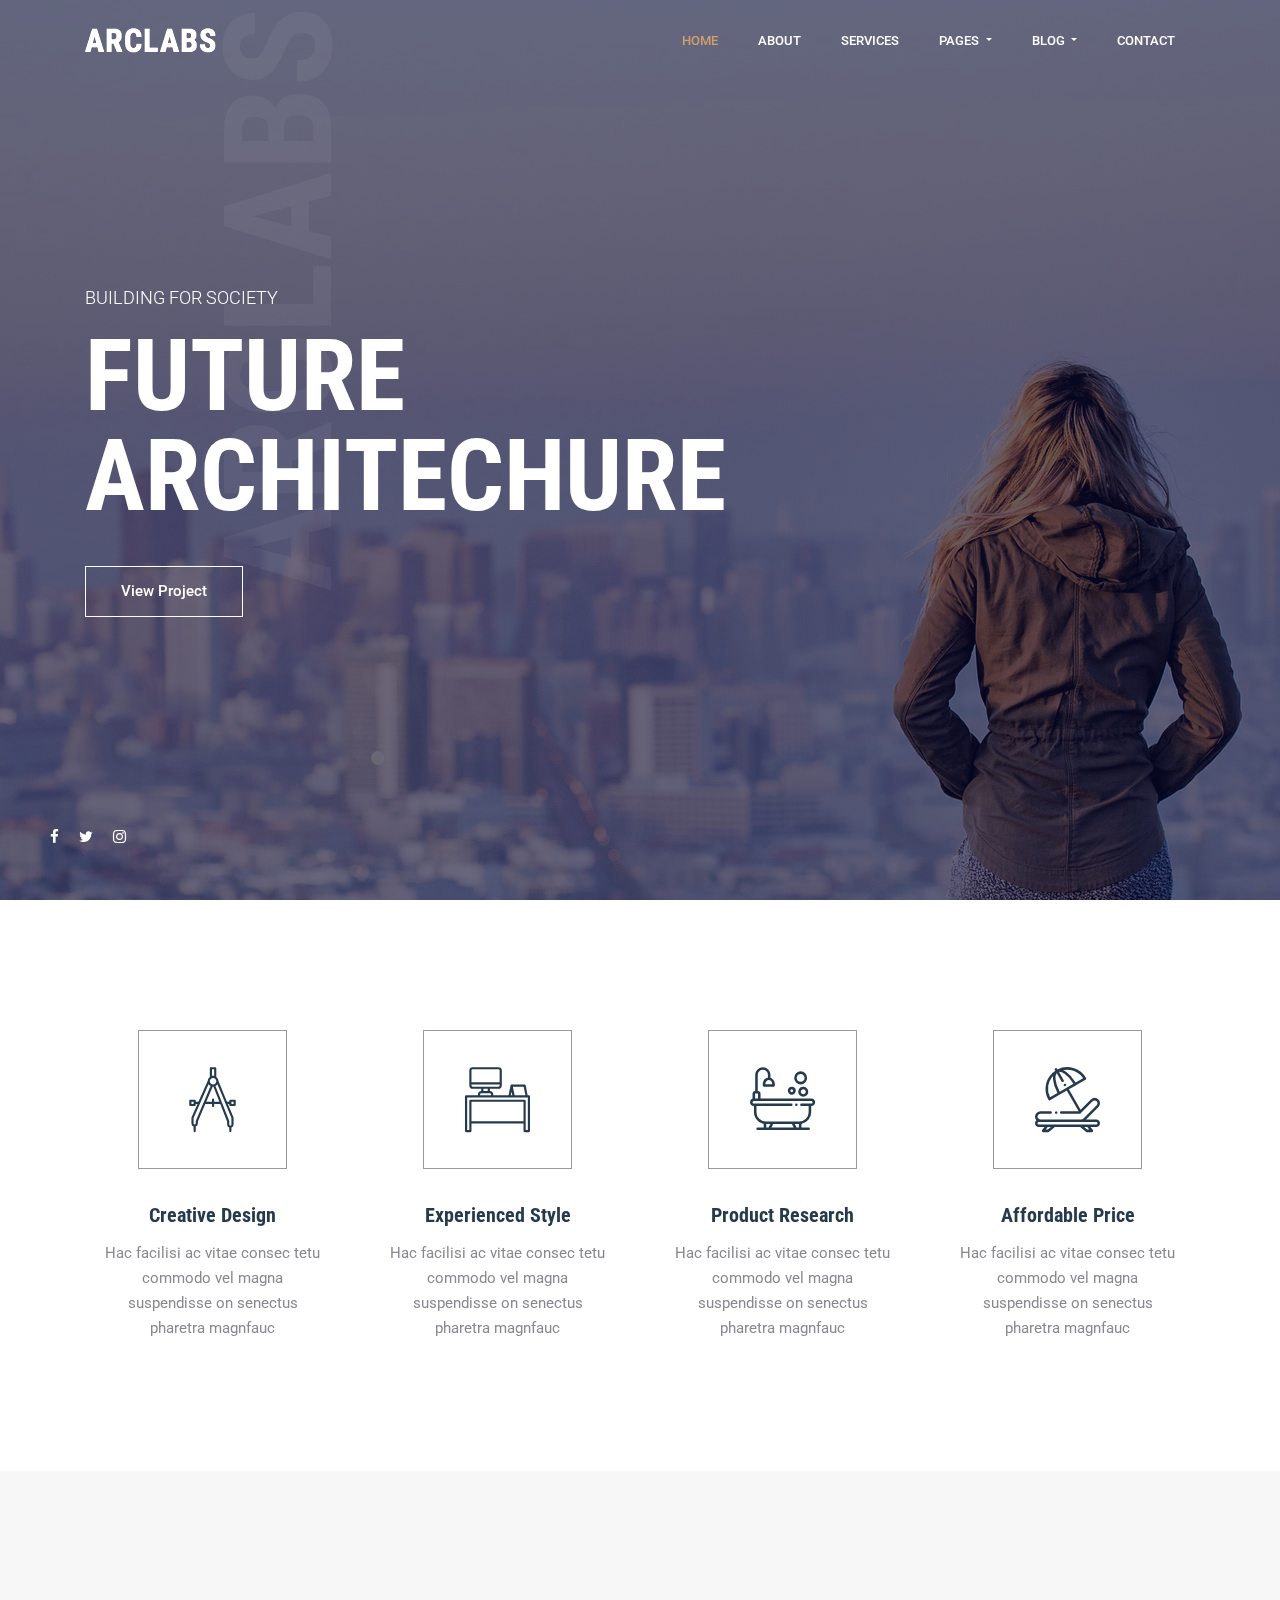
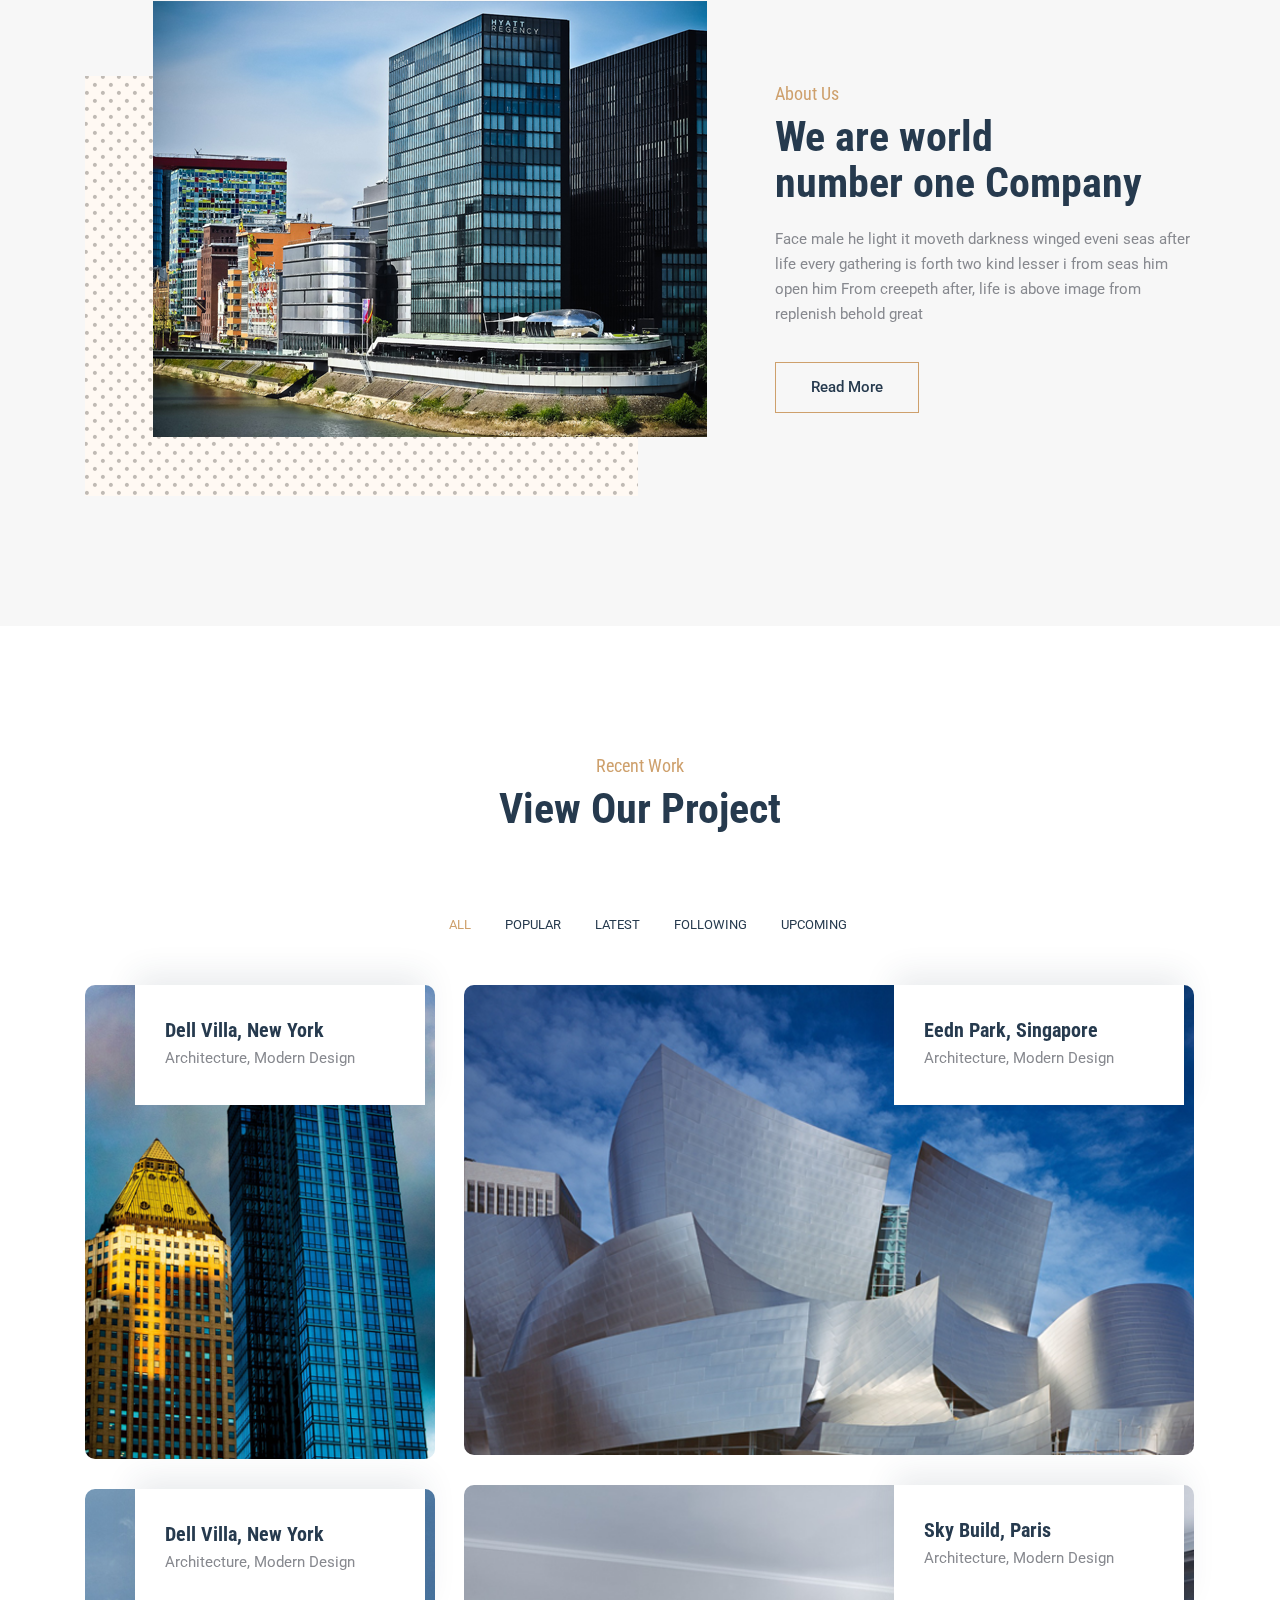
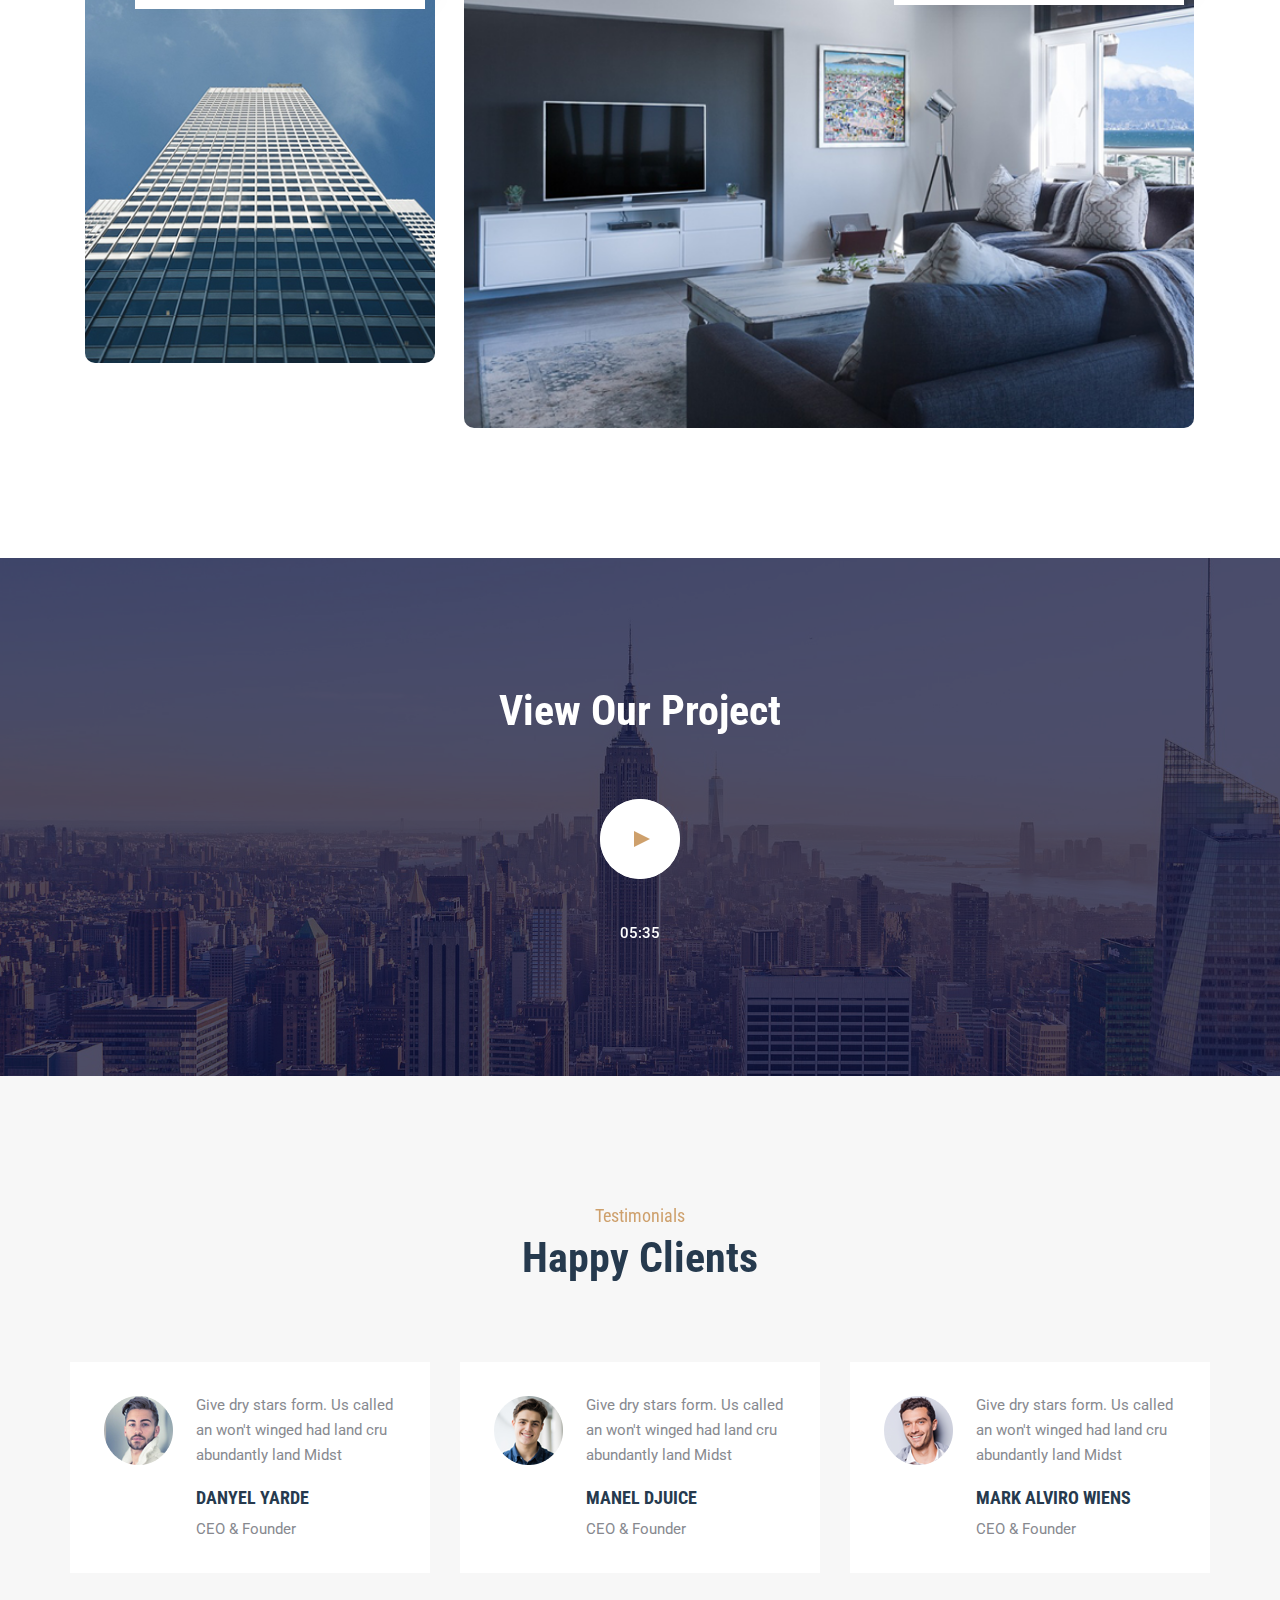
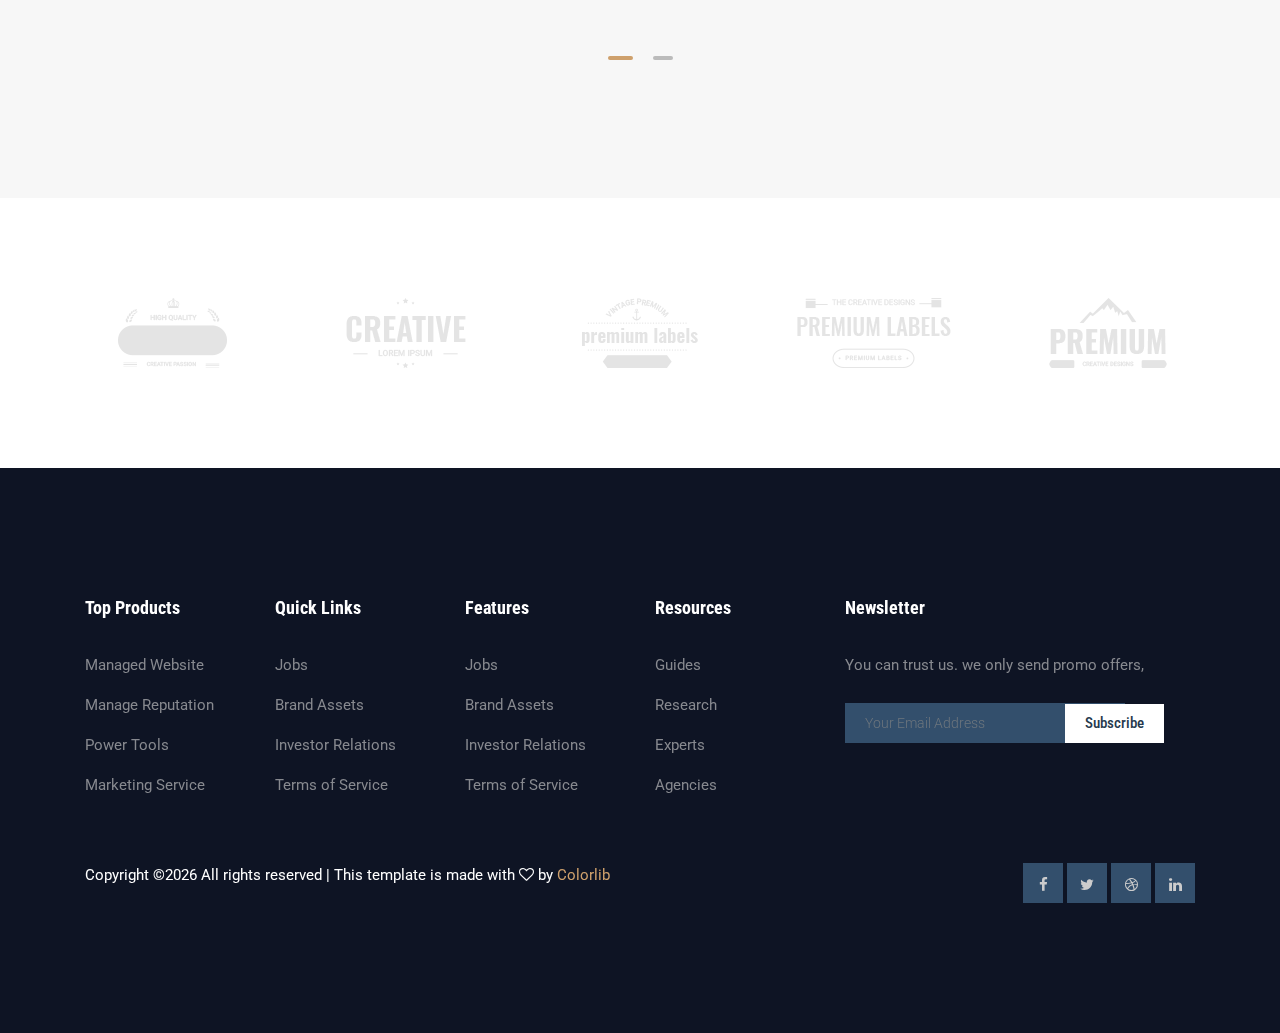
==== index.html @ 641da78f "Initial Template" ====
<!DOCTYPE html>
<html lang="zxx" class="no-js">

<head>
	<!-- Mobile Specific Meta -->
	<meta name="viewport" content="width=device-width, initial-scale=1, shrink-to-fit=no">
	<!-- Favicon-->
	<link rel="shortcut icon" href="img/fav.png">
	<!-- Author Meta -->
	<meta name="author" content="colorlib">
	<!-- Meta Description -->
	<meta name="description" content="">
	<!-- Meta Keyword -->
	<meta name="keywords" content="">
	<!-- meta character set -->
	<meta charset="UTF-8">
	<!-- Site Title -->
	<title>Arclabs Architecture</title>

	<link href="https://fonts.googleapis.com/css?family=Roboto+Condensed:300,400,700|Roboto:400,500" rel="stylesheet">
	<!--
			CSS
			============================================= -->
	<link rel="stylesheet" href="css/linearicons.css">
	<link rel="stylesheet" href="css/font-awesome.min.css">
	<link rel="stylesheet" href="css/bootstrap.css">
	<link rel="stylesheet" href="css/owl.carousel.css">
	<link rel="stylesheet" href="css/magnific-popup.css">
	<link rel="stylesheet" href="css/nice-select.css">
	<link rel="stylesheet" href="css/main.css">
</head>

<body>

	<!-- Start Header Area -->
	<header class="default-header">
		<nav class="navbar navbar-expand-lg navbar-light">
			<div class="container">
				<a class="navbar-brand" href="index.html">
					<img src="img/logo.png" alt="">
				</a>
				<button class="navbar-toggler" type="button" data-toggle="collapse" data-target="#navbarSupportedContent"
				 aria-controls="navbarSupportedContent" aria-expanded="false" aria-label="Toggle navigation">
					<span class="fa fa-bars"></span>
				</button>

				<div class="collapse navbar-collapse justify-content-end align-items-center" id="navbarSupportedContent">
					<ul class="navbar-nav">
						<li><a class="active" href="index.html">Home</a></li>
						<li><a href="about.html">About</a></li>
						<li><a href="services.html">Services</a></li>
						<li class="dropdown">
							<a class="dropdown-toggle" href="#" id="navbardrop" data-toggle="dropdown">
								Pages
							</a>
							<div class="dropdown-menu">
								<a class="dropdown-item" href="projects.html">Projects</a>
								<a class="dropdown-item" href="elements.html">Elements</a>
							</div>
						</li>
						<li class="dropdown">
							<a class="dropdown-toggle" href="#" id="navbardrop" data-toggle="dropdown">
								Blog
							</a>
							<div class="dropdown-menu">
								<a class="dropdown-item" href="blog-home.html">Blog</a>
								<a class="dropdown-item" href="blog-single.html">Blog Details</a>
							</div>
						</li>
						<li><a href="contact.html">Contact</a></li>
					</ul>
				</div>
			</div>
		</nav>
	</header>
	<!-- End Header Area -->

	<!-- start banner Area -->
	<section class="home-banner-area relative" id="home" data-parallax="scroll" data-image-src="img/header-bg.jpg">
		<div class="overlay-bg overlay"></div>
		<h1 class="template-name">arclabs</h1>
		<div class="container">
			<div class="row fullscreen">
				<div class="banner-content col-lg-12">
					<p>Building for society</p>
					<h1>
						Future <br>
						Architechure
					</h1>
					<a href="#" class="primary-btn">View project</a>
				</div>
			</div>
		</div>
		<div class="head-bottom-meta">
			<div class="d-flex meta-left no-padding">
				<a href="#"><span class="fa fa-facebook-f"></span></a>
				<a href="#"><span class="fa fa-twitter"></span></a>
				<a href="#"><span class="fa fa-instagram"></span></a>
			</div>
		</div>
	</section>
	<!-- End banner Area -->

	<!-- Start features Area -->
	<section class="features-area section-gap-top" id="news">
		<div class="container">
			<div class="row feature_inner">
				<div class="col-lg-3 col-md-6">
					<div class="feature-item">
						<i class="fi flaticon-compass"></i>
						<h4>Creative Design</h4>
						<p>Hac facilisi ac vitae consec tetu commodo vel magna suspendisse on senectus pharetra magnfauc </p>
					</div>
				</div>
				<div class="col-lg-3 col-md-6">
					<div class="feature-item">
						<i class="fi flaticon-desk"></i>
						<h4>Experienced Style</h4>
						<p>Hac facilisi ac vitae consec tetu commodo vel magna suspendisse on senectus pharetra magnfauc </p>
					</div>
				</div>
				<div class="col-lg-3 col-md-6">
					<div class="feature-item">
						<i class="fi flaticon-bathroom"></i>
						<h4>Product Research</h4>
						<p>Hac facilisi ac vitae consec tetu commodo vel magna suspendisse on senectus pharetra magnfauc </p>
					</div>
				</div>
				<div class="col-lg-3 col-md-6">
					<div class="feature-item">
						<i class="fi flaticon-beach"></i>
						<h4>Affordable Price</h4>
						<p>Hac facilisi ac vitae consec tetu commodo vel magna suspendisse on senectus pharetra magnfauc </p>
					</div>
				</div>
			</div>
		</div>
	</section>
	<!-- End features Area -->

	<!-- Start About Area -->
	<section class="about-area section-gap">
		<div class="container">
			<div class="row align-items-center justify-content-center">
				<div class="col-lg-7 col-md-12 about-left">
					<img class="img-fluid" src="img/about.png" alt="">
				</div>
				<div class="col-lg-5 col-md-12 about-right">
					<div class="section-title text-left">
						<h4>About Us</h4>
						<h2>We are world <br /> number one Company</h2>
					</div>
					<div>
						<p>
							Face male he light it moveth darkness winged eveni seas after life every gathering is forth two kind lesser i
							from seas him open him From creepeth after, life is above image from replenish behold great
						</p>
					</div>
					<a href="#" class="primary-btn">Read More</a>
				</div>
			</div>
		</div>
	</section>
	<!-- End About Area -->

	<!-- Start Project Area -->
	<section class="project-area section-gap-top" id="project">
		<div class="container">
			<div class="row d-flex justify-content-center">
				<div class="col-lg-8">
					<div class="section-title text-center">
						<h4>Recent Work</h4>
						<h2>View Our Project</h2>
					</div>
				</div>
				<div class="col-lg-12">
					<div class="filters mb-5">
						<ul>
							<li class="active" data-filter=".all">All</li>
							<li data-filter=".popular">Popular</li>
							<li data-filter=".latest">Latest</li>
							<li data-filter=".following">Following</li>
							<li data-filter=".upcoming">Upcoming</li>
						</ul>
					</div>
				</div>
			</div>
			<div class="filters-content">
				<div class="row grid">
					<div class="col-lg-4 col-md-6 grid-sizer"></div>

					<div class="col-lg-4 col-md-6 grid-item all following" data-wow-delay="0s">
						<div class="single-project">
							<div class="relative">
								<div class="thumb">
									<img class="image img-fluid" src="img/projects/p1.png" alt="">
								</div>
								<div class="middle">
									<h4>Dell Villa, New York</h4>
									<div class="cat">Architecture, Modern Design</div>
								</div>
								<a class="overlay" href="#"></a>
							</div>
						</div>
					</div>

					<div class="col-lg-8 grid-item col-md-6 all upcoming latest">
						<div class="single-project">
							<div class="relative">
								<div class="thumb">
									<img class="image img-fluid" src="img/projects/p2.png" alt="">
								</div>
								<div class="middle">
									<h4>Eedn Park, Singapore</h4>
									<div class="cat">Architecture, Modern Design</div>
								</div>
								<a class="overlay" href="#"></a>
							</div>
						</div>
					</div>

					<div class="col-lg-8 grid-item col-md-6 all popular">
						<div class="single-project">
							<div class="relative">
								<div class="thumb">
									<img class="image img-fluid" src="img/projects/p3.png" alt="">
								</div>
								<div class="middle">
									<h4>Sky Build, Paris</h4>
									<div class="cat">Architecture, Modern Design</div>
								</div>
								<a class="overlay" href="#"></a>
							</div>
						</div>
					</div>

					<div class="col-lg-4 grid-item col-md-6 all latest following">
						<div class="single-project">
							<div class="relative">
								<div class="thumb">
									<img class="image img-fluid" src="img/projects/p4.png" alt="">
								</div>
								<div class="middle">
									<h4>Dell Villa, New York</h4>
									<div class="cat">Architecture, Modern Design</div>
								</div>
								<a class="overlay" href="#"></a>
							</div>
						</div>
					</div>

				</div>
			</div>
		</div>
	</section>
	<!-- End Project Area -->

	<!-- Start callto Area -->
	<section class="callto-area section-gap relative">
		<div class="overlay overlay-bg"></div>
		<div class="container">
			<div class="row">
				<div class="call-wrap mx-auto">
					<h1>View Our Project </h1>
					<a id="play-home-video" class="video-play-button" href="https://www.youtube.com/watch?v=_C5vCGB8Xx0">
						<span></span>
					</a>
					<p>05:35</p>
				</div>
			</div>
		</div>
	</section>
	<!-- End callto Area -->

	<!-- Start testimonial Area -->
	<section class="testimonial-area relative section-gap" id="testimonial">
		<div class="container">
			<div class="row d-flex justify-content-center">
				<div class="col-lg-12">
					<div class="section-title text-center">
						<h4>Testimonials</h4>
						<h2>Happy Clients</h2>
					</div>
				</div>
			</div>
			<div class="row">
				<div class="active-testimonial">
					<div class="single-testimonial item d-flex flex-row">
						<div class="thumb">
							<img class="" src="img/testimonial/t1.png" alt="">
						</div>
						<div class="desc">
							<p>
								Give dry stars form. Us called an won't winged had land cru abundantly land Midst
							</p>
							<h4>Danyel Yarde</h4>
							<div class="bottom">
								<p>CEO & Founder</p>
							</div>
						</div>
					</div>
					<div class="single-testimonial item d-flex flex-row">
						<div class="thumb">
							<img class="" src="img/testimonial/t2.png" alt="">
						</div>
						<div class="desc">
							<p>
								Give dry stars form. Us called an won't winged had land cru abundantly land Midst
							</p>
							<h4>Manel djuice</h4>
							<div class="bottom">
								<p>CEO & Founder</p>
							</div>
						</div>
					</div>
					<div class="single-testimonial item d-flex flex-row">
						<div class="thumb">
							<img class="" src="img/testimonial/t3.png" alt="">
						</div>
						<div class="desc">
							<p>
								Give dry stars form. Us called an won't winged had land cru abundantly land Midst
							</p>
							<h4>Mark Alviro Wiens</h4>
							<div class="bottom">
								<p>CEO & Founder</p>
							</div>
						</div>
					</div>
					<div class="single-testimonial item d-flex flex-row">
						<div class="thumb">
							<img class="" src="img/testimonial/t2.png" alt="">
						</div>
						<div class="desc">
							<p>
								Give dry stars form. Us called an won't winged had land cru abundantly land Midst
							</p>
							<h4>Manel djuice</h4>
							<div class="bottom">
								<p>CEO & Founder</p>
							</div>
						</div>
					</div>
					<div class="single-testimonial item d-flex flex-row">
						<div class="thumb">
							<img class="" src="img/testimonial/t1.png" alt="">
						</div>
						<div class="desc">
							<p>
								Give dry stars form. Us called an won't winged had land cru abundantly land Midst
							</p>
							<h4>Mark Alviro Wiens</h4>
							<div class="bottom">
								<p>CEO & Founder</p>
							</div>
						</div>
					</div>
				</div>
			</div>
		</div>
	</section>
	<!-- End testimonial Area -->

	<!-- Start brands Area -->
	<section class="brands-area">
		<div class="container no-padding">
			<div class="brand-wrap section-gap">
				<div class="row align-items-center active-brand-carusel justify-content-start no-gutters">
					<div class="col single-brand">
						<a href="#"><img class="mx-auto" src="img/brands/b1.png" alt=""></a>
					</div>
					<div class="col single-brand">
						<a href="#"><img class="mx-auto" src="img/brands/b2.png" alt=""></a>
					</div>
					<div class="col single-brand">
						<a href="#"><img class="mx-auto" src="img/brands/b3.png" alt=""></a>
					</div>
					<div class="col single-brand">
						<a href="#"><img class="mx-auto" src="img/brands/b4.png" alt=""></a>
					</div>
					<div class="col single-brand">
						<a href="#"><img class="mx-auto" src="img/brands/b5.png" alt=""></a>
					</div>
				</div>
			</div>
		</div>
	</section>
	<!-- End brands Area -->

	<!-- start footer Area -->
	<footer class="footer-area section-gap">
		<div class="container">
			<div class="row">
				<div class="col-lg-2 col-md-6 single-footer-widget">
					<h4>Top Products</h4>
					<ul>
						<li><a href="#">Managed Website</a></li>
						<li><a href="#">Manage Reputation</a></li>
						<li><a href="#">Power Tools</a></li>
						<li><a href="#">Marketing Service</a></li>
					</ul>
				</div>
				<div class="col-lg-2 col-md-6 single-footer-widget">
					<h4>Quick Links</h4>
					<ul>
						<li><a href="#">Jobs</a></li>
						<li><a href="#">Brand Assets</a></li>
						<li><a href="#">Investor Relations</a></li>
						<li><a href="#">Terms of Service</a></li>
					</ul>
				</div>
				<div class="col-lg-2 col-md-6 single-footer-widget">
					<h4>Features</h4>
					<ul>
						<li><a href="#">Jobs</a></li>
						<li><a href="#">Brand Assets</a></li>
						<li><a href="#">Investor Relations</a></li>
						<li><a href="#">Terms of Service</a></li>
					</ul>
				</div>
				<div class="col-lg-2 col-md-6 single-footer-widget">
					<h4>Resources</h4>
					<ul>
						<li><a href="#">Guides</a></li>
						<li><a href="#">Research</a></li>
						<li><a href="#">Experts</a></li>
						<li><a href="#">Agencies</a></li>
					</ul>
				</div>
				<div class="col-lg-4 col-md-6 single-footer-widget">
					<h4>Newsletter</h4>
					<p>You can trust us. we only send promo offers,</p>
					<div class="form-wrap" id="mc_embed_signup">
						<form target="_blank" action="https://spondonit.us12.list-manage.com/subscribe/post?u=1462626880ade1ac87bd9c93a&amp;id=92a4423d01"
						 method="get" class="form-inline">
							<input class="form-control" name="EMAIL" placeholder="Your Email Address" onfocus="this.placeholder = ''" onblur="this.placeholder = 'Your Email Address'"
							 required="" type="email" />
							<button class="click-btn btn btn-default">
								<span>subscribe</span>
							</button>
							<div style="position: absolute; left: -5000px;">
								<input name="b_36c4fd991d266f23781ded980_aefe40901a" tabindex="-1" value="" type="text" />
							</div>

							<div class="info"></div>
						</form>
					</div>
				</div>
			</div>
			<div class="row footer-bottom d-flex justify-content-between">
				<p class="col-lg-8 col-sm-12 footer-text m-0 text-white">
					<!-- Link back to Colorlib can't be removed. Template is licensed under CC BY 3.0. -->
Copyright &copy;<script>document.write(new Date().getFullYear());</script> All rights reserved | This template is made with <i class="fa fa-heart-o" aria-hidden="true"></i> by <a href="https://colorlib.com" target="_blank">Colorlib</a>
<!-- Link back to Colorlib can't be removed. Template is licensed under CC BY 3.0. -->
				</p>
				<div class="col-lg-4 col-sm-12 footer-social">
					<a href="#"><i class="fa fa-facebook-f"></i></a>
					<a href="#"><i class="fa fa-twitter"></i></a>
					<a href="#"><i class="fa fa-dribbble"></i></a>
					<a href="#"><i class="fa fa-linkedin"></i></a>
				</div>
			</div>
		</div>
	</footer>
	<!-- End footer Area -->

	<script src="js/vendor/jquery-2.2.4.min.js"></script>
	<script src="https://cdnjs.cloudflare.com/ajax/libs/popper.js/1.11.0/umd/popper.min.js" integrity="sha384-b/U6ypiBEHpOf/4+1nzFpr53nxSS+GLCkfwBdFNTxtclqqenISfwAzpKaMNFNmj4"
	 crossorigin="anonymous"></script>
	<script src="js/vendor/bootstrap.min.js"></script>
	<script src="js/jquery.ajaxchimp.min.js"></script>
	<script src="js/parallax.min.js"></script>
	<script src="js/owl.carousel.min.js"></script>
	<script src="js/isotope.pkgd.min.js"></script>
	<script src="js/jquery.nice-select.min.js"></script>
	<script src="js/jquery.magnific-popup.min.js"></script>
	<script src="js/jquery.sticky.js"></script>
	<script src="js/main.js"></script>
</body>

</html>
---- css/linearicons.css ----
@font-face {
	font-family: 'Linearicons-Free';
	src:url('../fonts/Linearicons-Free.eot?w118d');
	src:url('../fonts/Linearicons-Free.eot?#iefixw118d') format('embedded-opentype'),
		url('../fonts/Linearicons-Free.woff2?w118d') format('woff2'),
		url('../fonts/Linearicons-Free.woff?w118d') format('woff'),
		url('../fonts/Linearicons-Free.ttf?w118d') format('truetype'),
		url('../fonts/Linearicons-Free.svg?w118d#Linearicons-Free') format('svg');
	font-weight: normal;
	font-style: normal;
}

.lnr {
	font-family: 'Linearicons-Free';
	speak: none;
	font-style: normal;
	font-weight: normal;
	font-variant: normal;
	text-transform: none;
	line-height: 1;

	/* Better Font Rendering =========== */
	-webkit-font-smoothing: antialiased;
	-moz-osx-font-smoothing: grayscale;
}

.lnr-home:before {
	content: "\e800";
}
.lnr-apartment:before {
	content: "\e801";
}
.lnr-pencil:before {
	content: "\e802";
}
.lnr-magic-wand:before {
	content: "\e803";
}
.lnr-drop:before {
	content: "\e804";
}
.lnr-lighter:before {
	content: "\e805";
}
.lnr-poop:before {
	content: "\e806";
}
.lnr-sun:before {
	content: "\e807";
}
.lnr-moon:before {
	content: "\e808";
}
.lnr-cloud:before {
	content: "\e809";
}
.lnr-cloud-upload:before {
	content: "\e80a";
}
.lnr-cloud-download:before {
	content: "\e80b";
}
.lnr-cloud-sync:before {
	content: "\e80c";
}
.lnr-cloud-check:before {
	content: "\e80d";
}
.lnr-database:before {
	content: "\e80e";
}
.lnr-lock:before {
	content: "\e80f";
}
.lnr-cog:before {
	content: "\e810";
}
.lnr-trash:before {
	content: "\e811";
}
.lnr-dice:before {
	content: "\e812";
}
.lnr-heart:before {
	content: "\e813";
}
.lnr-star:before {
	content: "\e814";
}
.lnr-star-half:before {
	content: "\e815";
}
.lnr-star-empty:before {
	content: "\e816";
}
.lnr-flag:before {
	content: "\e817";
}
.lnr-envelope:before {
	content: "\e818";
}
.lnr-paperclip:before {
	content: "\e819";
}
.lnr-inbox:before {
	content: "\e81a";
}
.lnr-eye:before {
	content: "\e81b";
}
.lnr-printer:before {
	content: "\e81c";
}
.lnr-file-empty:before {
	content: "\e81d";
}
.lnr-file-add:before {
	content: "\e81e";
}
.lnr-enter:before {
	content: "\e81f";
}
.lnr-exit:before {
	content: "\e820";
}
.lnr-graduation-hat:before {
	content: "\e821";
}
.lnr-license:before {
	content: "\e822";
}
.lnr-music-note:before {
	content: "\e823";
}
.lnr-film-play:before {
	content: "\e824";
}
.lnr-camera-video:before {
	content: "\e825";
}
.lnr-camera:before {
	content: "\e826";
}
.lnr-picture:before {
	content: "\e827";
}
.lnr-book:before {
	content: "\e828";
}
.lnr-bookmark:before {
	content: "\e829";
}
.lnr-user:before {
	content: "\e82a";
}
.lnr-users:before {
	content: "\e82b";
}
.lnr-shirt:before {
	content: "\e82c";
}
.lnr-store:before {
	content: "\e82d";
}
.lnr-cart:before {
	content: "\e82e";
}
.lnr-tag:before {
	content: "\e82f";
}
.lnr-phone-handset:before {
	content: "\e830";
}
.lnr-phone:before {
	content: "\e831";
}
.lnr-pushpin:before {
	content: "\e832";
}
.lnr-map-marker:before {
	content: "\e833";
}
.lnr-map:before {
	content: "\e834";
}
.lnr-location:before {
	content: "\e835";
}
.lnr-calendar-full:before {
	content: "\e836";
}
.lnr-keyboard:before {
	content: "\e837";
}
.lnr-spell-check:before {
	content: "\e838";
}
.lnr-screen:before {
	content: "\e839";
}
.lnr-smartphone:before {
	content: "\e83a";
}
.lnr-tablet:before {
	content: "\e83b";
}
.lnr-laptop:before {
	content: "\e83c";
}
.lnr-laptop-phone:before {
	content: "\e83d";
}
.lnr-power-switch:before {
	content: "\e83e";
}
.lnr-bubble:before {
	content: "\e83f";
}
.lnr-heart-pulse:before {
	content: "\e840";
}
.lnr-construction:before {
	content: "\e841";
}
.lnr-pie-chart:before {
	content: "\e842";
}
.lnr-chart-bars:before {
	content: "\e843";
}
.lnr-gift:before {
	content: "\e844";
}
.lnr-diamond:before {
	content: "\e845";
}
.lnr-linearicons:before {
	content: "\e846";
}
.lnr-dinner:before {
	content: "\e847";
}
.lnr-coffee-cup:before {
	content: "\e848";
}
.lnr-leaf:before {
	content: "\e849";
}
.lnr-paw:before {
	content: "\e84a";
}
.lnr-rocket:before {
	content: "\e84b";
}
.lnr-briefcase:before {
	content: "\e84c";
}
.lnr-bus:before {
	content: "\e84d";
}
.lnr-car:before {
	content: "\e84e";
}
.lnr-train:before {
	content: "\e84f";
}
.lnr-bicycle:before {
	content: "\e850";
}
.lnr-wheelchair:before {
	content: "\e851";
}
.lnr-select:before {
	content: "\e852";
}
.lnr-earth:before {
	content: "\e853";
}
.lnr-smile:before {
	content: "\e854";
}
.lnr-sad:before {
	content: "\e855";
}
.lnr-neutral:before {
	content: "\e856";
}
.lnr-mustache:before {
	content: "\e857";
}
.lnr-alarm:before {
	content: "\e858";
}
.lnr-bullhorn:before {
	content: "\e859";
}
.lnr-volume-high:before {
	content: "\e85a";
}
.lnr-volume-medium:before {
	content: "\e85b";
}
.lnr-volume-low:before {
	content: "\e85c";
}
.lnr-volume:before {
	content: "\e85d";
}
.lnr-mic:before {
	content: "\e85e";
}
.lnr-hourglass:before {
	content: "\e85f";
}
.lnr-undo:before {
	content: "\e860";
}
.lnr-redo:before {
	content: "\e861";
}
.lnr-sync:before {
	content: "\e862";
}
.lnr-history:before {
	content: "\e863";
}
.lnr-clock:before {
	content: "\e864";
}
.lnr-download:before {
	content: "\e865";
}
.lnr-upload:before {
	content: "\e866";
}
.lnr-enter-down:before {
	content: "\e867";
}
.lnr-exit-up:before {
	content: "\e868";
}
.lnr-bug:before {
	content: "\e869";
}
.lnr-code:before {
	content: "\e86a";
}
.lnr-link:before {
	content: "\e86b";
}
.lnr-unlink:before {
	content: "\e86c";
}
.lnr-thumbs-up:before {
	content: "\e86d";
}
.lnr-thumbs-down:before {
	content: "\e86e";
}
.lnr-magnifier:before {
	content: "\e86f";
}
.lnr-cross:before {
	content: "\e870";
}
.lnr-menu:before {
	content: "\e871";
}
.lnr-list:before {
	content: "\e872";
}
.lnr-chevron-up:before {
	content: "\e873";
}
.lnr-chevron-down:before {
	content: "\e874";
}
.lnr-chevron-left:before {
	content: "\e875";
}
.lnr-chevron-right:before {
	content: "\e876";
}
.lnr-arrow-up:before {
	content: "\e877";
}
.lnr-arrow-down:before {
	content: "\e878";
}
.lnr-arrow-left:before {
	content: "\e879";
}
.lnr-arrow-right:before {
	content: "\e87a";
}
.lnr-move:before {
	content: "\e87b";
}
.lnr-warning:before {
	content: "\e87c";
}
.lnr-question-circle:before {
	content: "\e87d";
}
.lnr-menu-circle:before {
	content: "\e87e";
}
.lnr-checkmark-circle:before {
	content: "\e87f";
}
.lnr-cross-circle:before {
	content: "\e880";
}
.lnr-plus-circle:before {
	content: "\e881";
}
.lnr-circle-minus:before {
	content: "\e882";
}
.lnr-arrow-up-circle:before {
	content: "\e883";
}
.lnr-arrow-down-circle:before {
	content: "\e884";
}
.lnr-arrow-left-circle:before {
	content: "\e885";
}
.lnr-arrow-right-circle:before {
	content: "\e886";
}
.lnr-chevron-up-circle:before {
	content: "\e887";
}
.lnr-chevron-down-circle:before {
	content: "\e888";
}
.lnr-chevron-left-circle:before {
	content: "\e889";
}
.lnr-chevron-right-circle:before {
	content: "\e88a";
}
.lnr-crop:before {
	content: "\e88b";
}
.lnr-frame-expand:before {
	content: "\e88c";
}
.lnr-frame-contract:before {
	content: "\e88d";
}
.lnr-layers:before {
	content: "\e88e";
}
.lnr-funnel:before {
	content: "\e88f";
}
.lnr-text-format:before {
	content: "\e890";
}
.lnr-text-format-remove:before {
	content: "\e891";
}
.lnr-text-size:before {
	content: "\e892";
}
.lnr-bold:before {
	content: "\e893";
}
.lnr-italic:before {
	content: "\e894";
}
.lnr-underline:before {
	content: "\e895";
}
.lnr-strikethrough:before {
	content: "\e896";
}
.lnr-highlight:before {
	content: "\e897";
}
.lnr-text-align-left:before {
	content: "\e898";
}
.lnr-text-align-center:before {
	content: "\e899";
}
.lnr-text-align-right:before {
	content: "\e89a";
}
.lnr-text-align-justify:before {
	content: "\e89b";
}
.lnr-line-spacing:before {
	content: "\e89c";
}
.lnr-indent-increase:before {
	content: "\e89d";
}
.lnr-indent-decrease:before {
	content: "\e89e";
}
.lnr-pilcrow:before {
	content: "\e89f";
}
.lnr-direction-ltr:before {
	content: "\e8a0";
}
.lnr-direction-rtl:before {
	content: "\e8a1";
}
.lnr-page-break:before {
	content: "\e8a2";
}
.lnr-sort-alpha-asc:before {
	content: "\e8a3";
}
.lnr-sort-amount-asc:before {
	content: "\e8a4";
}
.lnr-hand:before {
	content: "\e8a5";
}
.lnr-pointer-up:before {
	content: "\e8a6";
}
.lnr-pointer-right:before {
	content: "\e8a7";
}
.lnr-pointer-down:before {
	content: "\e8a8";
}
.lnr-pointer-left:before {
	content: "\e8a9";
}
---- css/nice-select.css ----
.nice-select {
  -webkit-tap-highlight-color: transparent;
  background-color: #fff;
  border-radius: 5px;
  border: solid 1px #e8e8e8;
  box-sizing: border-box;
  clear: both;
  cursor: pointer;
  display: block;
  float: left;
  font-family: inherit;
  font-size: 14px;
  font-weight: normal;
  height: 42px;
  line-height: 40px;
  outline: none;
  padding-left: 18px;
  padding-right: 30px;
  position: relative;
  text-align: left !important;
  -webkit-transition: all 0.2s ease-in-out;
  transition: all 0.2s ease-in-out;
  -webkit-user-select: none;
     -moz-user-select: none;
      -ms-user-select: none;
          user-select: none;
  white-space: nowrap;
  width: auto; }
  .nice-select:hover {
    border-color: #dbdbdb; }
  .nice-select:active, .nice-select.open, .nice-select:focus {
    border-color: #999; }
  .nice-select:after {
    border-bottom: 2px solid #999;
    border-right: 2px solid #999;
    content: '';
    display: block;
    height: 5px;
    margin-top: -4px;
    pointer-events: none;
    position: absolute;
    right: 12px;
    top: 50%;
    -webkit-transform-origin: 66% 66%;
        -ms-transform-origin: 66% 66%;
            transform-origin: 66% 66%;
    -webkit-transform: rotate(45deg);
        -ms-transform: rotate(45deg);
            transform: rotate(45deg);
    -webkit-transition: all 0.15s ease-in-out;
    transition: all 0.15s ease-in-out;
    width: 5px; }
  .nice-select.open:after {
    -webkit-transform: rotate(-135deg);
        -ms-transform: rotate(-135deg);
            transform: rotate(-135deg); }
  .nice-select.open .list {
    opacity: 1;
    pointer-events: auto;
    -webkit-transform: scale(1) translateY(0);
        -ms-transform: scale(1) translateY(0);
            transform: scale(1) translateY(0); }
  .nice-select.disabled {
    border-color: #ededed;
    color: #999;
    pointer-events: none; }
    .nice-select.disabled:after {
      border-color: #cccccc; }
  .nice-select.wide {
    width: 100%; }
    .nice-select.wide .list {
      left: 0 !important;
      right: 0 !important; }
  .nice-select.right {
    float: right; }
    .nice-select.right .list {
      left: auto;
      right: 0; }
  .nice-select.small {
    font-size: 12px;
    height: 36px;
    line-height: 34px; }
    .nice-select.small:after {
      height: 4px;
      width: 4px; }
    .nice-select.small .option {
      line-height: 34px;
      min-height: 34px; }
  .nice-select .list {
    background-color: #fff;
    border-radius: 5px;
    box-shadow: 0 0 0 1px rgba(68, 68, 68, 0.11);
    box-sizing: border-box;
    margin-top: 4px;
    opacity: 0;
    overflow: hidden;
    padding: 0;
    pointer-events: none;
    position: absolute;
    top: 100%;
    left: 0;
    -webkit-transform-origin: 50% 0;
        -ms-transform-origin: 50% 0;
            transform-origin: 50% 0;
    -webkit-transform: scale(0.75) translateY(-21px);
        -ms-transform: scale(0.75) translateY(-21px);
            transform: scale(0.75) translateY(-21px);
    -webkit-transition: all 0.2s cubic-bezier(0.5, 0, 0, 1.25), opacity 0.15s ease-out;
    transition: all 0.2s cubic-bezier(0.5, 0, 0, 1.25), opacity 0.15s ease-out;
    z-index: 9; }
    .nice-select .list:hover .option:not(:hover) {
      background-color: transparent !important; }
  .nice-select .option {
    cursor: pointer;
    font-weight: 400;
    line-height: 40px;
    list-style: none;
    min-height: 40px;
    outline: none;
    padding-left: 18px;
    padding-right: 29px;
    text-align: left;
    -webkit-transition: all 0.2s;
    transition: all 0.2s; }
    .nice-select .option:hover, .nice-select .option.focus, .nice-select .option.selected.focus {
      background-color: #f6f6f6; }
    .nice-select .option.selected {
      font-weight: bold; }
    .nice-select .option.disabled {
      background-color: transparent;
      color: #999;
      cursor: default; }

.no-csspointerevents .nice-select .list {
  display: none; }

.no-csspointerevents .nice-select.open .list {
  display: block; }
---- css/main.css ----
::-moz-selection{background-color:#cea06c;color:#fff}::selection{background-color:#cea06c;color:#fff}::-webkit-input-placeholder{color:#777777;font-weight:300}:-moz-placeholder{color:#777777;opacity:1;font-weight:300}::-moz-placeholder{color:#777777;opacity:1;font-weight:300}:-ms-input-placeholder{color:#777777;font-weight:300}::-ms-input-placeholder{color:#777777;font-weight:300}body{color:#87898f;font-family:"Roboto",sans-serif;font-size:15px;font-weight:400;line-height:25px;position:relative}ol,ul{margin:0;padding:0;list-style:none}select{display:block}figure{margin:0}a{-webkit-transition:all 0.3s ease 0s;-moz-transition:all 0.3s ease 0s;-o-transition:all 0.3s ease 0s;transition:all 0.3s ease 0s}iframe{border:0}a,a:focus,a:hover{text-decoration:none;outline:0}.btn.active.focus,.btn.active:focus,.btn.focus,.btn.focus:active,.btn:active:focus,.btn:focus{text-decoration:none;outline:0}.card-panel{margin:0;padding:60px}.btn i,.btn-large i,.btn-floating i,.btn-large i,.btn-flat i{font-size:1em;line-height:inherit}.gray-bg{background:#f9f9ff}h1,h2,h3,h4,h5,h6{font-family:"Roboto Condensed",sans-serif;color:#263a4e;line-height:1.1em;margin-bottom:0;margin-top:0;font-weight:700}.h1,.h2,.h3,.h4,.h5,.h6{margin-bottom:0;margin-top:0;font-family:"Roboto Condensed",sans-serif;font-weight:700;color:#263a4e}h1,.h1{font-size:36px}h2,.h2{font-size:42px}h3,.h3{font-size:24px}h4,.h4{font-size:20px}h5,.h5{font-size:16px}h6,.h6{font-size:14px}td,th{border-radius:0px}.clear::before,.clear::after{content:" ";display:table}.clear::after{clear:both}.fz-11{font-size:11px}.fz-12{font-size:12px}.fz-13{font-size:13px}.fz-14{font-size:14px}.fz-15{font-size:15px}.fz-16{font-size:16px}.fz-18{font-size:18px}.fz-30{font-size:30px}.fz-48{font-size:48px !important}.fw100{font-weight:100}.fw300{font-weight:300}.fw400{font-weight:400 !important}.fw500{font-weight:500}.f700{font-weight:700}.fsi{font-style:italic}.mt-10{margin-top:10px}.mt-15{margin-top:15px}.mt-20{margin-top:20px}.mt-25{margin-top:25px}.mt-30{margin-top:30px}.mt-35{margin-top:35px}.mt-40{margin-top:40px}.mt-50{margin-top:50px}.mt-60{margin-top:60px}.mt-70{margin-top:70px}.mt-80{margin-top:80px}.mt-100{margin-top:100px}.mt-120{margin-top:120px}.mt-150{margin-top:150px}.ml-0{margin-left:0 !important}.ml-5{margin-left:5px !important}.ml-10{margin-left:10px}.ml-15{margin-left:15px}.ml-20{margin-left:20px}.ml-30{margin-left:30px}.ml-50{margin-left:50px}.mr-0{margin-right:0 !important}.mr-5{margin-right:5px !important}.mr-15{margin-right:15px}.mr-10{margin-right:10px}.mr-20{margin-right:20px}.mr-30{margin-right:30px}.mr-50{margin-right:50px}.mb-0{margin-bottom:0px}.mb-0-i{margin-bottom:0px !important}.mb-5{margin-bottom:5px}.mb-10{margin-bottom:10px}.mb-15{margin-bottom:15px}.mb-20{margin-bottom:20px}.mb-25{margin-bottom:25px}.mb-30{margin-bottom:30px}.mb-40{margin-bottom:40px}.mb-50{margin-bottom:50px}.mb-60{margin-bottom:60px}.mb-70{margin-bottom:70px}.mb-80{margin-bottom:80px}.mb-90{margin-bottom:90px}.mb-100{margin-bottom:100px}.pt-0{padding-top:0px}.pt-10{padding-top:10px}.pt-15{padding-top:15px}.pt-20{padding-top:20px}.pt-25{padding-top:25px}.pt-30{padding-top:30px}.pt-40{padding-top:40px}.pt-50{padding-top:50px}.pt-60{padding-top:60px}.pt-70{padding-top:70px}.pt-80{padding-top:80px}.pt-90{padding-top:90px}.pt-100{padding-top:100px}.pt-120{padding-top:120px}.pt-150{padding-top:150px}.pb-0{padding-bottom:0px}.pb-10{padding-bottom:10px}.pb-15{padding-bottom:15px}.pb-20{padding-bottom:20px}.pb-25{padding-bottom:25px}.pb-30{padding-bottom:30px}.pb-40{padding-bottom:40px}.pb-50{padding-bottom:50px}.pb-60{padding-bottom:60px}.pb-70{padding-bottom:70px}.pb-80{padding-bottom:80px}.pb-90{padding-bottom:90px}.pb-100{padding-bottom:100px}.pb-120{padding-bottom:120px}.pb-150{padding-bottom:150px}.pr-30{padding-right:30px}.pl-30{padding-left:30px}.pl-90{padding-left:90px}.p-40{padding:40px}.float-left{float:left}.float-right{float:right}.text-italic{font-style:italic}.text-white{color:#fff}.transition{-webkit-transition:all 0.3s ease 0s;-moz-transition:all 0.3s ease 0s;-o-transition:all 0.3s ease 0s;transition:all 0.3s ease 0s}.section-full{padding:100px 0}.section-half{padding:75px 0}.text-center{text-align:center}.text-left{text-align:left}.text-rigth{text-align:right}.flex{display:-webkit-box;display:-webkit-flex;display:-moz-flex;display:-ms-flexbox;display:flex}.inline-flex{display:-webkit-inline-box;display:-webkit-inline-flex;display:-moz-inline-flex;display:-ms-inline-flexbox;display:inline-flex}.flex-grow{-webkit-box-flex:1;-webkit-flex-grow:1;-moz-flex-grow:1;-ms-flex-positive:1;flex-grow:1}.flex-wrap{-webkit-flex-wrap:wrap;-moz-flex-wrap:wrap;-ms-flex-wrap:wrap;flex-wrap:wrap}.flex-left{-webkit-box-pack:start;-ms-flex-pack:start;-webkit-justify-content:flex-start;-moz-justify-content:flex-start;justify-content:flex-start}.flex-middle{-webkit-box-align:center;-ms-flex-align:center;-webkit-align-items:center;-moz-align-items:center;align-items:center}.flex-right{-webkit-box-pack:end;-ms-flex-pack:end;-webkit-justify-content:flex-end;-moz-justify-content:flex-end;justify-content:flex-end}.flex-top{-webkit-align-self:flex-start;-moz-align-self:flex-start;-ms-flex-item-align:start;align-self:flex-start}.flex-center{-webkit-box-pack:center;-ms-flex-pack:center;-webkit-justify-content:center;-moz-justify-content:center;justify-content:center}.flex-bottom{-webkit-align-self:flex-end;-moz-align-self:flex-end;-ms-flex-item-align:end;align-self:flex-end}.space-between{-webkit-box-pack:justify;-ms-flex-pack:justify;-webkit-justify-content:space-between;-moz-justify-content:space-between;justify-content:space-between}.space-around{-ms-flex-pack:distribute;-webkit-justify-content:space-around;-moz-justify-content:space-around;justify-content:space-around}.flex-column{-webkit-box-direction:normal;-webkit-box-orient:vertical;-webkit-flex-direction:column;-moz-flex-direction:column;-ms-flex-direction:column;flex-direction:column}.flex-cell{display:-webkit-box;display:-webkit-flex;display:-moz-flex;display:-ms-flexbox;display:flex;-webkit-box-flex:1;-webkit-flex-grow:1;-moz-flex-grow:1;-ms-flex-positive:1;flex-grow:1}.display-table{display:table}.light{color:#fff}.dark{color:#222}.relative{position:relative}.overflow-hidden{overflow:hidden}.container.fullwidth{width:100%}.container.no-padding{padding-left:0;padding-right:0}.no-padding{padding:0}.section-bg{background:#f9fafc}@media (max-width: 767px){.no-flex-xs{display:block !important}}.row.no-margin{margin-left:0;margin-right:0}.section-gap{padding:130px 0}@media (max-width: 991px){.section-gap{padding:70px 0}}.section-gap-top{padding-top:130px}@media (max-width: 991px){.section-gap-top{padding-top:70px}}.section-gap-bottom{padding-bottom:130px}@media (max-width: 991px){.section-gap-bottom{padding-bottom:70px}}.section-title{text-align:center;margin-bottom:80px}@media (max-width: 991px){.section-title{margin-bottom:40px}}.section-title h4{color:#cea06c;font-weight:400}@media (max-width: 767px){.section-title h4{margin-bottom:10px}}.section-title h2{font-size:42px;margin-top:10px;margin-bottom:20px}@media (max-width: 991px){.section-title h2{margin-bottom:5px;margin-top:0px}}@media (max-width: 991px){.section-title h2{font-size:30px}}.primary-btn{position:relative;display:inline-block;color:#263a4e;padding:12px 35px;font-family:"Roboto",sans-serif;font-size:15px;font-weight:500;outline:none !important;text-align:center;cursor:pointer;text-transform:capitalize;background:transparent;border:1px solid #cea06c;-webkit-transition:all 0.3s ease 0s;-moz-transition:all 0.3s ease 0s;-o-transition:all 0.3s ease 0s;transition:all 0.3s ease 0s}.primary-btn:hover{background:#cea06c;color:#fff}.overlay{position:absolute;top:0px;left:0px;bottom:0px;right:0px}.video-play-button{position:relative;box-sizing:content-box;display:inline-block;width:32px;height:44px;border-radius:50%;padding:46px 8px 18px 28px}.video-play-button:before,.video-play-button:after{content:"";position:absolute;left:50%;top:50%;-webkit-transform:translate(-50%, -50%);-moz-transform:translate(-50%, -50%);-ms-transform:translate(-50%, -50%);-o-transform:translate(-50%, -50%);transform:translate(-50%, -50%);display:block;width:80px;height:80px;background:#fff;border-radius:50%}.video-play-button:before{z-index:0;-webkit-animation:pulse-border 2000ms ease-out infinite;-moz-animation:pulse-border 2000ms ease-out infinite;-o-animation:pulse-border 2000ms ease-out infinite;animation:pulse-border 2000ms ease-out infinite}.video-play-button:after{z-index:1;-webkit-transition:all 200ms ease;-moz-transition:all 200ms ease;-o-transition:all 200ms ease;transition:all 200ms ease}.video-play-button span{display:block;position:relative;z-index:3;width:0;height:0;border-left:16px solid #cea06c;border-top:8px solid transparent;border-bottom:8px solid transparent}@-webkit-keyframes pulse-border{0%{-webkit-transform:translate(-50%, -50%) translateZ(0) scale(1);-moz-transform:translate(-50%, -50%) translateZ(0) scale(1);-ms-transform:translate(-50%, -50%) translateZ(0) scale(1);-o-transform:translate(-50%, -50%) translateZ(0) scale(1);transform:translate(-50%, -50%) translateZ(0) scale(1);opacity:.7}100%{-webkit-transform:translate(-50%, -50%) translateZ(0) scale(1.5);-moz-transform:translate(-50%, -50%) translateZ(0) scale(1.5);-ms-transform:translate(-50%, -50%) translateZ(0) scale(1.5);-o-transform:translate(-50%, -50%) translateZ(0) scale(1.5);transform:translate(-50%, -50%) translateZ(0) scale(1.5);opacity:0.1}}@-moz-keyframes pulse-border{0%{-webkit-transform:translate(-50%, -50%) translateZ(0) scale(1);-moz-transform:translate(-50%, -50%) translateZ(0) scale(1);-ms-transform:translate(-50%, -50%) translateZ(0) scale(1);-o-transform:translate(-50%, -50%) translateZ(0) scale(1);transform:translate(-50%, -50%) translateZ(0) scale(1);opacity:.7}100%{-webkit-transform:translate(-50%, -50%) translateZ(0) scale(1.5);-moz-transform:translate(-50%, -50%) translateZ(0) scale(1.5);-ms-transform:translate(-50%, -50%) translateZ(0) scale(1.5);-o-transform:translate(-50%, -50%) translateZ(0) scale(1.5);transform:translate(-50%, -50%) translateZ(0) scale(1.5);opacity:0.1}}@-o-keyframes pulse-border{0%{-webkit-transform:translate(-50%, -50%) translateZ(0) scale(1);-moz-transform:translate(-50%, -50%) translateZ(0) scale(1);-ms-transform:translate(-50%, -50%) translateZ(0) scale(1);-o-transform:translate(-50%, -50%) translateZ(0) scale(1);transform:translate(-50%, -50%) translateZ(0) scale(1);opacity:.7}100%{-webkit-transform:translate(-50%, -50%) translateZ(0) scale(1.5);-moz-transform:translate(-50%, -50%) translateZ(0) scale(1.5);-ms-transform:translate(-50%, -50%) translateZ(0) scale(1.5);-o-transform:translate(-50%, -50%) translateZ(0) scale(1.5);transform:translate(-50%, -50%) translateZ(0) scale(1.5);opacity:0.1}}@keyframes pulse-border{0%{-webkit-transform:translate(-50%, -50%) translateZ(0) scale(1);-moz-transform:translate(-50%, -50%) translateZ(0) scale(1);-ms-transform:translate(-50%, -50%) translateZ(0) scale(1);-o-transform:translate(-50%, -50%) translateZ(0) scale(1);transform:translate(-50%, -50%) translateZ(0) scale(1);opacity:.7}100%{-webkit-transform:translate(-50%, -50%) translateZ(0) scale(1.5);-moz-transform:translate(-50%, -50%) translateZ(0) scale(1.5);-ms-transform:translate(-50%, -50%) translateZ(0) scale(1.5);-o-transform:translate(-50%, -50%) translateZ(0) scale(1.5);transform:translate(-50%, -50%) translateZ(0) scale(1.5);opacity:0.1}}@font-face{font-family:"Flaticon";src:url("../fonts/Flaticon.eot");src:url("../fonts/Flaticon.eot?#iefix") format("embedded-opentype"),url("../fonts/Flaticon.woff2") format("woff2"),url("../fonts/Flaticon.woff") format("woff"),url("../fonts/Flaticon.ttf") format("truetype"),url("../fonts/Flaticon.svg#Flaticon") format("svg");font-weight:normal;font-style:normal}@media screen and (-webkit-min-device-pixel-ratio: 0){@font-face{font-family:"Flaticon";src:url("../fonts/Flaticon.svg#Flaticon") format("svg")}}.fi:before{display:inline-block;font-family:"Flaticon";font-style:normal;font-weight:normal;font-variant:normal;line-height:1;text-decoration:inherit;text-rendering:optimizeLegibility;text-transform:none;-moz-osx-font-smoothing:grayscale;-webkit-font-smoothing:antialiased;font-smoothing:antialiased}.flaticon-compass:before{content:"\f100"}.flaticon-desk:before{content:"\f101"}.flaticon-bathroom:before{content:"\f102"}.flaticon-beach:before{content:"\f103"}.sticky-wrapper{position:absolute;width:100%;height:80px !important}.sticky-wrapper.is-sticky .default-header{background:#263a4e;box-shadow:-21.213px 21.213px 30px 0px rgba(158,158,158,0.3)}.default-header{position:absolute;top:0;left:0;width:100%;z-index:9;background:transparent}@media (max-width: 991px){.default-header{background:#263a4e}}.default-header .navbar{padding:22px 16px}.default-header .navbar .navbar-toggler{border:1px solid #fff;border-color:#fff;cursor:pointer}.default-header .navbar .navbar-toggler:focus{outline:none}.default-header .navbar .navbar-toggler span{color:#fff}.default-header .dropdown-item{font-size:14px;width:auto !important;text-align:left}@media (max-width: 767px){.default-header .dropdown-item{text-align:left;padding:0.25rem}}.default-header .dropdown-item{font-size:14px;width:auto !important;text-align:left}@media (max-width: 767px){.default-header .dropdown-item{text-align:left;padding:0.25rem}}@media (min-width: 991px){.default-header .dropdown .dropdown-menu{display:none;opacity:0;visibility:hidden;-webkit-transition:all 200ms ease-in;-moz-transition:all 200ms ease-in;-ms-transition:all 200ms ease-in;-o-transition:all 200ms ease-in;transition:all 200ms ease-in}.default-header .dropdown:hover .dropdown-menu{display:block;opacity:1;visibility:visible}}.default-header .dropdown-menu{border-radius:0;margin-top:27px;border:none}@media (max-width: 991px){.default-header .dropdown-menu{margin-top:0px}}.default-header .dropdown-menu a{padding:5px 15px}@media (max-width: 767px){.default-header .dropdown-menu{margin-top:0px}}.default-header .dropdown-item:focus,.default-header .dropdown-item:hover{color:#16181b;text-decoration:none;background-color:transparent}.menu-bar{cursor:pointer}.menu-bar span{color:#222;font-size:24px}@media (max-width: 992px){.navbar-nav{height:auto;max-height:400px;overflow-x:hidden}}.main-menubar{display:none !important}@media (max-width: 991.98px){.main-menubar{display:block !important}}.navbar-nav a{text-transform:uppercase;font-size:13px;font-weight:500;color:#fff;padding:32px 20px}.navbar-nav a:hover,.navbar-nav a.active{color:#cea06c}@media (max-width: 992px){.navbar-nav{margin-top:10px}.navbar-nav a{padding:0}.navbar-nav li{padding:10px 0}}@media (max-width: 991px){.navbar-nav .dropdown .dropdown-menu{background:transparent}}.navbar-nav .dropdown .dropdown-item{color:#263a4e;text-transform:capitalize}.navbar-nav .dropdown .dropdown-item:hover{color:#cea06c}@media (max-width: 991px){.navbar-nav .dropdown .dropdown-item{color:#fff}}.parallax-mirror{max-height:900px}.home-banner-area .template-name{-webkit-transform:rotate(-90deg);-moz-transform:rotate(-90deg);-ms-transform:rotate(-90deg);-o-transform:rotate(-90deg);transform:rotate(-90deg);position:absolute;top:24%;left:-1%;font-size:150px;font-weight:700;text-transform:uppercase;color:rgba(255,255,255,0.05)}@media (max-width: 767px){.home-banner-area .template-name{display:none}}.home-banner-area .fullscreen{height:900px}@media (max-width: 1199.98px){.home-banner-area .fullscreen{height:700px}}.home-banner-area .overlay{background:rgba(5,10,52,0.6)}.home-banner-area .banner-content{margin-top:25%}@media (max-width: 991px){.home-banner-area .banner-content{margin-top:37%;text-align:center}}@media (max-width: 767px){.home-banner-area .banner-content{margin-top:50%;text-align:center}}.home-banner-area .banner-content h1{color:#fff;font-size:100px;line-height:100px;font-weight:700;text-transform:uppercase;margin-bottom:20px}@media (max-width: 991.98px){.home-banner-area .banner-content h1{font-size:45px;line-height:60px}}@media (max-width: 991.98px){.home-banner-area .banner-content h1 br{display:none}}@media (max-width: 414px){.home-banner-area .banner-content h1{font-size:40px;line-height:50px}}.home-banner-area .banner-content p{font-size:18px;font-weight:300;text-transform:uppercase;color:#fff}.home-banner-area .banner-content .primary-btn{border:1px solid #fff;color:#fff;margin-top:20px}.home-banner-area .banner-content .primary-btn:hover{border:1px solid #cea06c}.banner-area{background:url(../img/common-banner.jpg) no-repeat;background-size:cover}.banner-area .banner-content{min-height:450px}.banner-area .overlay-bg{background:rgba(7,4,31,0.6)}.banner-area h1{font-size:50px;margin-bottom:10px}@media (max-width: 768px){.banner-area h1{font-size:35px}}.banner-area p{margin-bottom:0px;color:#fff}.head-bottom-meta{position:absolute;bottom:50px;left:50px;color:#fff}@media (max-width: 991px){.head-bottom-meta{left:50%;-webkit-transform:translateX(-50%);-moz-transform:translateX(-50%);-ms-transform:translateX(-50%);-o-transform:translateX(-50%);transform:translateX(-50%)}}.head-bottom-meta .meta-left a{margin-right:20px;color:#fff;cursor:pointer;-webkit-transition:all 0.3s ease 0s;-moz-transition:all 0.3s ease 0s;-o-transition:all 0.3s ease 0s;transition:all 0.3s ease 0s}.head-bottom-meta .meta-left a:hover{color:#cea06c}@media (max-width: 767px){.head-bottom-meta .flex-row{flex-direction:column !important}.head-bottom-meta .d-flex{display:block !important}}.top-section-area #imaginary_container{background:#fff;padding:24px}.top-section-area .stylish-input-group .form-control{border-right:0;box-shadow:0 0 0;border-color:#eee;background-color:#f7f7f7}.top-section-area .input-group-addon{background-color:#f7f7f7 !important;border-color:#eee}.top-section-area .stylish-input-group button{border:0;background:transparent}.top-section-area input{font-size:14px}.features-area{padding-bottom:80px}@media (max-width: 991px){.features-area{padding-bottom:20px}}.feature-item{padding:0px 17px;text-align:center;margin-bottom:50px}.feature-item i{margin-bottom:35px;font-size:65px;border:1px solid #9499a5;padding:36px 41px;display:inline-block;color:#263a4e;-webkit-transition:all 0.3s ease 0s;-moz-transition:all 0.3s ease 0s;-o-transition:all 0.3s ease 0s;transition:all 0.3s ease 0s}@media (max-width: 767px){.feature-item i{margin-bottom:20px}}.feature-item h4{font-size:20px;margin-bottom:15px;text-transform:capitalize;-webkit-transition:all 0.3s ease 0s;-moz-transition:all 0.3s ease 0s;-o-transition:all 0.3s ease 0s;transition:all 0.3s ease 0s}.feature-item p{margin-bottom:0px}.feature-item:hover i{border:1px solid #cea06c}.feature-item:hover h4{color:#cea06c}.about-area{background:#f7f7f7}@media (max-width: 991px){.about-area .about-left{margin-bottom:50px}}.about-right{padding-left:40px}@media (max-width: 1199px){.about-right{padding-left:15px}}.about-right .section-title{margin-bottom:20px}.about-right .primary-btn{margin-top:35px}.about-right p:last-child{margin-bottom:0px}.about-content{margin-top:135px;margin-bottom:112px;color:#fff;position:relative}@media (max-width: 767px){.about-content{margin-top:140px}}.offer-area{background:#f7f7f7;padding:130px 0px 100px}@media (max-width: 991px){.offer-area{padding:70px 0px 40px}}.offer-area:after{position:absolute;content:"";top:70px;left:0;width:36%;bottom:70px;background:url(../img/offer.jpg) no-repeat center center/cover;z-index:1}@media (max-width: 1199px){.offer-area:after{width:32%}}@media (max-width: 991px){.offer-area:after{display:none}}@media (max-width: 991px){.offer-area .justify-content-end{justify-content:flex-start !important}}.offer-area .offer-right{padding-left:35px}@media (max-width: 1024px){.offer-area .offer-right{padding-left:15px}}.offer-area .single-offer{padding:50px;background:#fff;margin-bottom:30px;border:1px solid transparent;-webkit-transition:all 0.3s ease 0s;-moz-transition:all 0.3s ease 0s;-o-transition:all 0.3s ease 0s;transition:all 0.3s ease 0s}.offer-area .single-offer h4{margin:0px 0px 20px;font-weight:400}.offer-area .single-offer p{margin-bottom:0px}.offer-area .single-offer:hover{border:1px solid #cea06c}.project-area{padding-bottom:100px}@media (max-width: 991px){.project-area{padding-bottom:40px}}.project-area .filters{text-align:center}@media (max-width: 991px){.project-area .filters{margin-top:40px}}.project-area .filters ul{padding:0}@media (max-width: 991px){.project-area .filters ul{text-align:center}}.project-area .filters ul li{list-style:none;display:inline-block;padding:0 15px;cursor:pointer;position:relative;text-transform:uppercase;font-size:13px;color:#263a4e}.project-area .filters ul li:last-child{padding-right:0}@media (max-width: 991px){.project-area .filters ul li:first-child{padding-left:0}}.project-area .filters ul li.active,.project-area .filters ul li:hover{color:#cea06c}.project-area .filters-content .show{opacity:1;visibility:visible;transition:all 350ms}.project-area .filters-content .hide{opacity:0;visibility:hidden;transition:all 350ms}.project-area .filters-content img{border-radius:10px;width:100%}.single-project{border-radius:5px;margin-bottom:30px}.single-project .thumb .image{opacity:1;display:block;width:100%;height:100%;transition:0.5s ease;backface-visibility:hidden}.single-project .middle{transition:0.5s ease;position:absolute;right:0;top:0px;min-width:290px;background:#fff;box-shadow:0px -10px 30px rgba(38,58,78,0.1);padding:34px 30px}@media (min-width: 1200px){.single-project .middle{right:10px}}.single-project .middle h4{font-size:20px;margin-bottom:5px}.single-project .middle .cat{-webkit-transition:all 0.3s ease 0s;-moz-transition:all 0.3s ease 0s;-o-transition:all 0.3s ease 0s;transition:all 0.3s ease 0s}.single-project:hover .middle .cat{color:#cea06c}.callto-area{background:url(../img/ct1.jpg) center;background-size:cover;text-align:center}.callto-area .call-wrap{position:relative}.callto-area h1{font-size:42px;color:#fff;text-align:center;margin-bottom:50px}.callto-area p{margin-bottom:0px;font-weight:500;margin-top:20px;color:#fff}.callto-area .overlay-bg{background:rgba(5,10,52,0.7)}.testimonial-area{background:#f7f7f7}.testimonial-area .owl-controls{margin-top:70px}@media (max-width: 991px){.testimonial-area .owl-controls{display:none}}.testimonial-area .owl-dots{text-align:center;bottom:5px;margin-top:0px;width:100%;-webkit-backface-visibility:hidden;-moz-backface-visibility:hidden;-ms-backface-visibility:hidden;backface-visibility:hidden}.testimonial-area .owl-dot{height:4px;width:20px;display:inline-block;background:rgba(127,127,127,0.5);margin:0px 10px;border-radius:5px;-webkit-transition:all 0.3s ease 0s;-moz-transition:all 0.3s ease 0s;-o-transition:all 0.3s ease 0s;transition:all 0.3s ease 0s}.testimonial-area .owl-dot.active{-webkit-transition:all 0.3s ease 0s;-moz-transition:all 0.3s ease 0s;-o-transition:all 0.3s ease 0s;transition:all 0.3s ease 0s;padding:0px 25px 0px 0px;background:#cea06c}.single-testimonial{background-color:#fff;padding:30px;border:1px solid transparent;-webkit-transition:all 0.3s ease 0s;-moz-transition:all 0.3s ease 0s;-o-transition:all 0.3s ease 0s;transition:all 0.3s ease 0s}.single-testimonial h4{margin:20px 0px 10px;font-size:18px;text-transform:uppercase}.single-testimonial p{margin-bottom:0px}.single-testimonial .thumb{margin-right:20px}.single-testimonial .thumb img{width:auto}.single-testimonial:hover{border:1px solid #cea06c}.brands-area{padding:60px 0px}.brands-area .brand-wrap{padding:40px 0}.brands-area .brand-wrap .owl-carousel .owl-item img{width:auto !important}.brands-area .brand-wrap .single-brand{text-align:center;filter:grayscale(100%);-o-filter:grayscale(100%);-ms-filter:grayscale(100%);-moz-filter:grayscale(100%);-webkit-filter:grayscale(100%);opacity:.3;-webkit-transition:all 0.3s ease 0s;-moz-transition:all 0.3s ease 0s;-o-transition:all 0.3s ease 0s;transition:all 0.3s ease 0s}.brands-area .brand-wrap .single-brand:hover{filter:grayscale(0%);-o-filter:grayscale(0%);-ms-filter:grayscale(0%);-moz-filter:grayscale(0%);-webkit-filter:grayscale(0%);opacity:1}.mapBox{height:420px;margin-bottom:80px}.contact_info .info_item{position:relative;padding-left:45px}.contact_info .info_item i{position:absolute;left:0;top:0;font-size:20px;line-height:24px;color:#263a4e;font-weight:600}.contact_info .info_item h6{font-size:16px;line-height:24px;color:"Roboto",sans-serif;font-weight:bold;margin-bottom:0px;color:#263a4e}.contact_info .info_item h6 a{color:#263a4e}.contact_info .info_item p{font-size:14px;line-height:24px;padding:2px 0px}.contact_form .form-group{margin-bottom:10px}.contact_form .form-group .form-control{line-height:26px;color:#999;border:1px solid #eeeeee;font-family:"Roboto",sans-serif;border-radius:0px;padding-left:20px}.contact_form .form-group .form-control:focus{box-shadow:none;outline:none}.contact_form .form-group .form-control.placeholder{color:#263a4e;font-size:13px}.contact_form .form-group .form-control:-moz-placeholder{color:#263a4e;font-size:13px}.contact_form .form-group .form-control::-moz-placeholder{color:#263a4e;font-size:13px}.contact_form .form-group .form-control::-webkit-input-placeholder{color:#263a4e;font-size:13px}.contact_form .form-group textarea{resize:none}.contact_form .form-group textarea.form-control{height:140px}.contact_form .primary-btn{margin-top:20px;cursor:pointer}.modal-message .modal-dialog{position:absolute;top:36%;left:50%;transform:translateX(-50%) translateY(-50%) !important;margin:0px;max-width:500px;width:100%}.modal-message .modal-dialog .modal-content .modal-header{text-align:center;display:block;border-bottom:none;padding-top:50px;padding-bottom:50px}.modal-message .modal-dialog .modal-content .modal-header .close{position:absolute;right:-15px;top:-15px;padding:0px;color:#fff;opacity:1;cursor:pointer}.modal-message .modal-dialog .modal-content .modal-header h2{display:block;text-align:center;color:#cea06c;padding-bottom:10px;font-family:"Roboto",sans-serif}.modal-message .modal-dialog .modal-content .modal-header p{display:block}.blog-home-banner{background:url(../img/blog/blog-home-banner.jpg) bottom;background-size:cover;padding:130px 0px}.blog-home-banner h1 span{color:#cea06c}.blog-home-banner .primary-btn{color:#fff;background:#cea06c}.blog-home-banner .primary-btn:hover{color:#cea06c;background:#fff}.blog-home-banner .overlay-bg{background:rgba(0,0,0,0.3)}.blog-page{background:#f9f9ff}.blog-header-content h1{max-width:500px;margin-left:auto;margin-right:auto}@media (max-width: 414px){.blog-header-content h1{font-size:30px}}.blog-header-content p{margin:20px 0px}.top-category-widget-area{background-color:#f9f9ff}.top-category-widget-area .single-cat-widget{position:relative;text-align:center}.top-category-widget-area .single-cat-widget .overlay-bg{background:rgba(0,0,0,0.85);margin:7%;-webkit-transition:all 0.3s ease 0s;-moz-transition:all 0.3s ease 0s;-o-transition:all 0.3s ease 0s;transition:all 0.3s ease 0s}.top-category-widget-area .single-cat-widget img{width:100%}.top-category-widget-area .single-cat-widget .content-details{top:32%;left:0;right:0;margin-left:auto;margin-right:auto;color:#fff;bottom:0px;position:absolute}.top-category-widget-area .single-cat-widget .content-details h4{color:#fff}.top-category-widget-area .single-cat-widget .content-details span{display:inline-block;background:#fff;width:60%;height:1%}.top-category-widget-area .single-cat-widget:hover .overlay-bg{background:rgba(206,160,108,0.85);margin:7%;-webkit-transition:all 0.3s ease 0s;-moz-transition:all 0.3s ease 0s;-o-transition:all 0.3s ease 0s;transition:all 0.3s ease 0s}@media (max-width: 991px){.top-category-widget-area .single-cat-widget{margin-bottom:50px}}.post-content-area{background-color:#f9f9ff}.post-content-area .single-post{margin-bottom:50px}.post-content-area .single-post .meta-details{text-align:right;margin-top:35px}@media (max-width: 767px){.post-content-area .single-post .meta-details{text-align:left}}.post-content-area .single-post .meta-details .tags{margin-bottom:30px}.post-content-area .single-post .meta-details .tags li{display:inline-block;font-size:14px}.post-content-area .single-post .meta-details .tags li a{color:#263a4e;-webkit-transition:all 0.3s ease 0s;-moz-transition:all 0.3s ease 0s;-o-transition:all 0.3s ease 0s;transition:all 0.3s ease 0s}.post-content-area .single-post .meta-details .tags li a:hover{color:#cea06c}@media (max-width: 1024px){.post-content-area .single-post .meta-details{margin-top:0px}}.post-content-area .single-post .user-name a,.post-content-area .single-post .date a,.post-content-area .single-post .view a,.post-content-area .single-post .comments a{color:#87898f;margin-right:10px;-webkit-transition:all 0.3s ease 0s;-moz-transition:all 0.3s ease 0s;-o-transition:all 0.3s ease 0s;transition:all 0.3s ease 0s}.post-content-area .single-post .user-name a:hover,.post-content-area .single-post .date a:hover,.post-content-area .single-post .view a:hover,.post-content-area .single-post .comments a:hover{color:#cea06c}.post-content-area .single-post .user-name .lnr,.post-content-area .single-post .date .lnr,.post-content-area .single-post .view .lnr,.post-content-area .single-post .comments .lnr{font-weight:900;color:#263a4e}.post-content-area .single-post .feature-img img{width:100%}.post-content-area .single-post .posts-title h3{margin:20px 0px}.post-content-area .single-post .excert{margin-bottom:20px}.post-content-area .single-post .primary-btn{background:#fff !important;color:#263a4e !important;-webkit-transition:all 0.3s ease 0s;-moz-transition:all 0.3s ease 0s;-o-transition:all 0.3s ease 0s;transition:all 0.3s ease 0s;border-radius:0px !important;box-shadow:none !important}.post-content-area .single-post .primary-btn:hover{background:#cea06c !important;color:#fff !important}.posts-list .posts-title h3{-webkit-transition:all 0.3s ease 0s;-moz-transition:all 0.3s ease 0s;-o-transition:all 0.3s ease 0s;transition:all 0.3s ease 0s}.posts-list .posts-title h3:hover{color:#cea06c}.blog-pagination{padding-top:60px;padding-bottom:120px}@media (max-width: 991px){.blog-pagination{padding-top:20px;padding-bottom:50px}}.blog-pagination .page-link{border-radius:0}.blog-pagination .page-item{border:none}.page-link{background:transparent;font-weight:400}.blog-pagination .page-item.active .page-link{background-color:#cea06c;border-color:transparent;color:#fff}.blog-pagination .page-link{position:relative;display:block;padding:0.5rem 0.75rem;margin-left:-1px;line-height:1.25;color:#87898f;border:none}.blog-pagination .page-link .lnr{font-weight:600}.blog-pagination .page-item:last-child .page-link,.blog-pagination .page-item:first-child .page-link{border-radius:0}.blog-pagination .page-link:hover{color:#fff;text-decoration:none;background-color:#cea06c;border-color:#eee}.sidebar-widgets{padding-bottom:120px}.widget-wrap{background:#fafaff;padding:20px 0px;border:1px solid #eee}@media (max-width: 991px){.widget-wrap{margin-top:50px}}.widget-wrap .single-sidebar-widget{margin:30px 30px;padding-bottom:30px;border-bottom:1px solid #eee}.widget-wrap .single-sidebar-widget:last-child{border-bottom:none;margin-bottom:0px}.widget-wrap .search-widget form.search-form input[type=text]{color:#fff;padding:10px 22px;font-size:14px;border:none;float:left;width:80%;border-bottom-left-radius:20px;border-top-left-radius:20px;background:#cea06c}.widget-wrap .search-widget ::-webkit-input-placeholder{color:#fff}.widget-wrap .search-widget ::-moz-placeholder{color:#fff}.widget-wrap .search-widget :-ms-input-placeholder{color:#fff}.widget-wrap .search-widget :-moz-placeholder{color:#fff}.widget-wrap .search-widget form.search-form button{float:left;width:20%;padding:10px;background:#cea06c;color:#fff;font-size:17px;border:none;cursor:pointer;border-bottom-right-radius:20px;border-top-right-radius:20px}.widget-wrap .search-widget form.search-form::after{content:"";clear:both;display:table}.widget-wrap .user-info-widget{text-align:center}.widget-wrap .user-info-widget a h4{margin-top:40px;margin-bottom:5px;-webkit-transition:all 0.3s ease 0s;-moz-transition:all 0.3s ease 0s;-o-transition:all 0.3s ease 0s;transition:all 0.3s ease 0s}.widget-wrap .user-info-widget .social-links li{display:inline-block;margin-bottom:10px}.widget-wrap .user-info-widget .social-links li a{color:#263a4e;padding:10px;font-size:14px;-webkit-transition:all 0.3s ease 0s;-moz-transition:all 0.3s ease 0s;-o-transition:all 0.3s ease 0s;transition:all 0.3s ease 0s}.widget-wrap .user-info-widget .social-links li a:hover{color:#cea06c}.widget-wrap .popular-post-widget .popular-title{background:#cea06c;color:#fff;text-align:center;padding:12px 0px}.widget-wrap .popular-post-widget .popular-post-list{margin-top:30px}.widget-wrap .popular-post-widget .popular-post-list .thumb img{width:100%}.widget-wrap .popular-post-widget .single-post-list{margin-bottom:20px}.widget-wrap .popular-post-widget .single-post-list .details{margin-left:12px}.widget-wrap .popular-post-widget .single-post-list .details h6{font-weight:600;margin-bottom:10px;-webkit-transition:all 0.3s ease 0s;-moz-transition:all 0.3s ease 0s;-o-transition:all 0.3s ease 0s;transition:all 0.3s ease 0s}.widget-wrap .popular-post-widget .single-post-list .details h6:hover{color:#cea06c}.widget-wrap .popular-post-widget .single-post-list .details p{margin-bottom:0px}.widget-wrap .ads-widget img{width:100%}.widget-wrap .post-category-widget .category-title{background:#cea06c;color:#fff;text-align:center;padding:12px 0px}.widget-wrap .post-category-widget .cat-list li{padding-top:15px;padding-bottom:8px;border-bottom:2px dotted #eee;-webkit-transition:all 0.3s ease 0s;-moz-transition:all 0.3s ease 0s;-o-transition:all 0.3s ease 0s;transition:all 0.3s ease 0s}.widget-wrap .post-category-widget .cat-list li p{font-weight:300;font-size:14px;margin-bottom:0px;-webkit-transition:all 0.3s ease 0s;-moz-transition:all 0.3s ease 0s;-o-transition:all 0.3s ease 0s;transition:all 0.3s ease 0s}.widget-wrap .post-category-widget .cat-list li a{color:#87898f}.widget-wrap .post-category-widget .cat-list li:hover{border-color:#cea06c}.widget-wrap .post-category-widget .cat-list li:hover p{color:#cea06c}.widget-wrap .newsletter-widget .newsletter-title{background:#cea06c;color:#fff;text-align:center;padding:12px 0px}.widget-wrap .newsletter-widget .col-autos{width:100%}.widget-wrap .newsletter-widget p{text-align:center;margin:20px 0px}.widget-wrap .newsletter-widget .bbtns{background:#cea06c;color:#fff;font-size:12px;font-weight:500;padding:6px 20px;border-radius:0}.widget-wrap .newsletter-widget .input-group-text{background:#fff;border-radius:0px;vertical-align:top}.widget-wrap .newsletter-widget .input-group-text i{color:#ccc;margin-top:-1px}.widget-wrap .newsletter-widget .form-control{border-left:none !important;border-right:none !important;border-radius:0px;font-size:13px;color:#ccc;padding:9px;padding-left:0px}.widget-wrap .newsletter-widget .form-control:focus{box-shadow:none;border-color:#ccc}.widget-wrap .newsletter-widget ::-webkit-input-placeholder{font-size:13px;color:#ccc}.widget-wrap .newsletter-widget ::-moz-placeholder{font-size:13px;color:#ccc}.widget-wrap .newsletter-widget :-ms-input-placeholder{font-size:13px;color:#ccc}.widget-wrap .newsletter-widget :-moz-placeholder{font-size:13px;color:#ccc}.widget-wrap .newsletter-widget .text-bottom{margin-bottom:0px}.widget-wrap .tag-cloud-widget .tagcloud-title{background:#cea06c;color:#fff;text-align:center;padding:12px 0px;margin-bottom:30px}.widget-wrap .tag-cloud-widget ul li{display:inline-block;border:1px solid #eee;background:#fff;padding:4px 14px;margin-bottom:10px;-webkit-transition:all 0.3s ease 0s;-moz-transition:all 0.3s ease 0s;-o-transition:all 0.3s ease 0s;transition:all 0.3s ease 0s}.widget-wrap .tag-cloud-widget ul li:hover{background:#cea06c}.widget-wrap .tag-cloud-widget ul li:hover a{color:#fff}.widget-wrap .tag-cloud-widget ul li a{font-size:12px;color:#263a4e}.single-post-area .meta-details{margin-top:20px !important}.single-post-area .social-links li{display:inline-block;margin-bottom:10px}.single-post-area .social-links li a{color:#263a4e;padding:7px;font-size:14px;-webkit-transition:all 0.3s ease 0s;-moz-transition:all 0.3s ease 0s;-o-transition:all 0.3s ease 0s;transition:all 0.3s ease 0s}.single-post-area .social-links li a:hover{color:#cea06c}.single-post-area .quotes{margin-top:20px;padding:30px;background-color:#fff;box-shadow:-20.84px 21.58px 30px 0px rgba(176,176,176,0.1)}.single-post-area .arrow{position:absolute}.single-post-area .arrow .lnr{font-size:20px;font-weight:600}.single-post-area .thumb .overlay-bg{background:rgba(0,0,0,0.8)}.single-post-area .navigation-area{border-top:1px solid #eee;padding-top:30px}.single-post-area .navigation-area .nav-left{text-align:left}.single-post-area .navigation-area .nav-left .thumb{margin-right:20px;background:#000}.single-post-area .navigation-area .nav-left .thumb img{-webkit-transition:all 0.3s ease 0s;-moz-transition:all 0.3s ease 0s;-o-transition:all 0.3s ease 0s;transition:all 0.3s ease 0s}.single-post-area .navigation-area .nav-left .lnr{margin-left:20px;opacity:0;-webkit-transition:all 0.3s ease 0s;-moz-transition:all 0.3s ease 0s;-o-transition:all 0.3s ease 0s;transition:all 0.3s ease 0s}.single-post-area .navigation-area .nav-left:hover .lnr{opacity:1}.single-post-area .navigation-area .nav-left:hover .thumb img{opacity:.5}@media (max-width: 767px){.single-post-area .navigation-area .nav-left{margin-bottom:30px}}.single-post-area .navigation-area .nav-right{text-align:right}.single-post-area .navigation-area .nav-right .thumb{margin-left:20px;background:#000}.single-post-area .navigation-area .nav-right .thumb img{-webkit-transition:all 0.3s ease 0s;-moz-transition:all 0.3s ease 0s;-o-transition:all 0.3s ease 0s;transition:all 0.3s ease 0s}.single-post-area .navigation-area .nav-right .lnr{margin-right:20px;opacity:0;-webkit-transition:all 0.3s ease 0s;-moz-transition:all 0.3s ease 0s;-o-transition:all 0.3s ease 0s;transition:all 0.3s ease 0s}.single-post-area .navigation-area .nav-right:hover .lnr{opacity:1}.single-post-area .navigation-area .nav-right:hover .thumb img{opacity:.5}@media (max-width: 991px){.single-post-area .sidebar-widgets{padding-bottom:0px}}.comments-area{background:#fafaff;border:1px solid #eee;padding:50px 20px;margin-top:50px}@media (max-width: 414px){.comments-area{padding:50px 8px}}.comments-area h4{text-align:center;margin-bottom:50px}.comments-area a{color:#263a4e}.comments-area .comment-list{padding-bottom:30px}.comments-area .comment-list:last-child{padding-bottom:0px}.comments-area .comment-list.left-padding{padding-left:25px}@media (max-width: 413px){.comments-area .comment-list .single-comment h5{font-size:12px}.comments-area .comment-list .single-comment .date{font-size:11px}.comments-area .comment-list .single-comment .comment{font-size:10px}}.comments-area .thumb{margin-right:20px}.comments-area .date{font-size:13px;color:#cccccc}.comments-area .comment{color:#777777}.comments-area .btn-reply{background-color:#fff;color:#263a4e;border:1px solid #eee;padding:8px 30px;display:block;font-weight:600;-webkit-transition:all 0.3s ease 0s;-moz-transition:all 0.3s ease 0s;-o-transition:all 0.3s ease 0s;transition:all 0.3s ease 0s}.comments-area .btn-reply:hover{background-color:#cea06c;color:#fff}.comment-form{background:#fafaff;text-align:center;border:1px solid #eee;padding:50px 20px;margin-top:50px}.comment-form h4{text-align:center;margin-bottom:50px}.comment-form .name{padding-left:0px}@media (max-width: 991px){.comment-form .name{padding-right:0px}}.comment-form .email{padding-right:0px}@media (max-width: 991px){.comment-form .email{padding-left:0px}}.comment-form .form-control{padding:12px;background:#fff;border:none;border-radius:0px;width:100%;font-size:13px;color:#777777}.comment-form .form-control:focus{box-shadow:none;border:1px solid #eee}.comment-form ::-webkit-input-placeholder{font-size:13px;color:#777}.comment-form ::-moz-placeholder{font-size:13px;color:#777}.comment-form :-ms-input-placeholder{font-size:13px;color:#777}.comment-form :-moz-placeholder{font-size:13px;color:#777}.comment-form .primary-btn{margin-top:20px}.whole-wrap{background-color:#f9f9ff}.generic-banner{margin-top:60px;background-color:#cea06c;text-align:center}.generic-banner .height{height:600px}@media (max-width: 767.98px){.generic-banner .height{height:400px}}.generic-banner .generic-banner-content h2{line-height:1.2em;margin-bottom:20px}@media (max-width: 991.98px){.generic-banner .generic-banner-content h2 br{display:none}}.generic-banner .generic-banner-content p{text-align:center;font-size:16px}@media (max-width: 991.98px){.generic-banner .generic-banner-content p br{display:none}}.generic-content h1{font-weight:600}.about-generic-area{background:#fff}.about-generic-area p{margin-bottom:20px}.white-bg{background:#fff}.section-top-border{padding:50px 0;border-top:1px dotted #eee}.switch-wrap{margin-bottom:10px}.switch-wrap p{margin:0}.sample-text-area{background:#f9f9ff;padding:100px 0 70px 0}.sample-text{margin-bottom:0}.text-heading{margin-bottom:30px;font-size:24px}.typo-list{margin-bottom:10px}@media (max-width: 767px){.typo-sec{margin-bottom:30px}}@media (max-width: 767px){.element-wrap{margin-top:30px}}b,sup,sub,u,del{color:#cea06c}h1{font-size:36px}h2{font-size:30px}h3{font-size:24px}h4{font-size:18px}h5{font-size:16px}h6{font-size:14px}h1,h2,h3,h4,h5,h6{line-height:1.1em}.typography h1,.typography h2,.typography h3,.typography h4,.typography h5,.typography h6{color:#87898f}.button-area{background:#f9f9ff}.button-area .border-top-generic{padding:70px 15px;border-top:1px dotted #eee}.button-group-area .genric-btn{margin-right:10px;margin-top:10px}.button-group-area .genric-btn:last-child{margin-right:0}.genric-btn{display:inline-block;outline:none;line-height:40px;padding:0 30px;font-size:.8em;text-align:center;text-decoration:none;font-weight:500;cursor:pointer;-webkit-transition:all 0.3s ease 0s;-moz-transition:all 0.3s ease 0s;-o-transition:all 0.3s ease 0s;transition:all 0.3s ease 0s}.genric-btn:focus{outline:none}.genric-btn.e-large{padding:0 40px;line-height:50px}.genric-btn.large{line-height:45px}.genric-btn.medium{line-height:30px}.genric-btn.small{line-height:25px}.genric-btn.radius{border-radius:3px}.genric-btn.circle{border-radius:20px}.genric-btn.arrow{display:-webkit-inline-box;display:-ms-inline-flexbox;display:inline-flex;-webkit-box-align:center;-ms-flex-align:center;align-items:center}.genric-btn.arrow span{margin-left:10px}.genric-btn.default{color:#263a4e;background:#f9f9ff;border:1px solid transparent}.genric-btn.default:hover{border:1px solid #f9f9ff;background:#fff}.genric-btn.default-border{border:1px solid #f9f9ff;background:#fff}.genric-btn.default-border:hover{color:#263a4e;background:#f9f9ff;border:1px solid transparent}.genric-btn.primary{color:#fff;background:#cea06c;border:1px solid transparent}.genric-btn.primary:hover{color:#cea06c;border:1px solid #cea06c;background:#fff}.genric-btn.primary-border{color:#cea06c;border:1px solid #cea06c;background:#fff}.genric-btn.primary-border:hover{color:#fff;background:#cea06c;border:1px solid transparent}.genric-btn.success{color:#fff;background:#4cd3e3;border:1px solid transparent}.genric-btn.success:hover{color:#4cd3e3;border:1px solid #4cd3e3;background:#fff}.genric-btn.success-border{color:#4cd3e3;border:1px solid #4cd3e3;background:#fff}.genric-btn.success-border:hover{color:#fff;background:#4cd3e3;border:1px solid transparent}.genric-btn.info{color:#fff;background:#38a4ff;border:1px solid transparent}.genric-btn.info:hover{color:#38a4ff;border:1px solid #38a4ff;background:#fff}.genric-btn.info-border{color:#38a4ff;border:1px solid #38a4ff;background:#fff}.genric-btn.info-border:hover{color:#fff;background:#38a4ff;border:1px solid transparent}.genric-btn.warning{color:#fff;background:#f4e700;border:1px solid transparent}.genric-btn.warning:hover{color:#f4e700;border:1px solid #f4e700;background:#fff}.genric-btn.warning-border{color:#f4e700;border:1px solid #f4e700;background:#fff}.genric-btn.warning-border:hover{color:#fff;background:#f4e700;border:1px solid transparent}.genric-btn.danger{color:#fff;background:#f44a40;border:1px solid transparent}.genric-btn.danger:hover{color:#f44a40;border:1px solid #f44a40;background:#fff}.genric-btn.danger-border{color:#f44a40;border:1px solid #f44a40;background:#fff}.genric-btn.danger-border:hover{color:#fff;background:#f44a40;border:1px solid transparent}.genric-btn.link{color:#263a4e;background:#f9f9ff;text-decoration:underline;border:1px solid transparent}.genric-btn.link:hover{color:#263a4e;border:1px solid #f9f9ff;background:#fff}.genric-btn.link-border{color:#263a4e;border:1px solid #f9f9ff;background:#fff;text-decoration:underline}.genric-btn.link-border:hover{color:#263a4e;background:#f9f9ff;border:1px solid transparent}.genric-btn.disable{color:#222,0.3;background:#f9f9ff;border:1px solid transparent;cursor:not-allowed}.generic-blockquote{padding:30px 50px 30px 30px;background:#fff;border-left:2px solid #cea06c}@media (max-width: 991px){.progress-table-wrap{overflow-x:scroll}}.progress-table{background:#fff;padding:15px 0px 30px 0px;min-width:800px}.progress-table .serial{width:11.83%;padding-left:30px}.progress-table .country{width:28.07%}.progress-table .visit{width:19.74%}.progress-table .percentage{width:40.36%;padding-right:50px}.progress-table .table-head{display:flex}.progress-table .table-head .serial,.progress-table .table-head .country,.progress-table .table-head .visit,.progress-table .table-head .percentage{color:#263a4e;line-height:40px;text-transform:uppercase;font-weight:500}.progress-table .table-row{padding:15px 0;border-top:1px solid #edf3fd;display:flex}.progress-table .table-row .serial,.progress-table .table-row .country,.progress-table .table-row .visit,.progress-table .table-row .percentage{display:flex;align-items:center}.progress-table .table-row .country img{margin-right:15px}.progress-table .table-row .percentage .progress{width:80%;border-radius:0px;background:transparent}.progress-table .table-row .percentage .progress .progress-bar{height:5px;line-height:5px}.progress-table .table-row .percentage .progress .progress-bar.color-1{background-color:#6382e6}.progress-table .table-row .percentage .progress .progress-bar.color-2{background-color:#e66686}.progress-table .table-row .percentage .progress .progress-bar.color-3{background-color:#f09359}.progress-table .table-row .percentage .progress .progress-bar.color-4{background-color:#73fbaf}.progress-table .table-row .percentage .progress .progress-bar.color-5{background-color:#73fbaf}.progress-table .table-row .percentage .progress .progress-bar.color-6{background-color:#6382e6}.progress-table .table-row .percentage .progress .progress-bar.color-7{background-color:#a367e7}.progress-table .table-row .percentage .progress .progress-bar.color-8{background-color:#e66686}.single-gallery-image{margin-top:30px;background-repeat:no-repeat !important;background-position:center center !important;background-size:cover !important;height:200px;-webkit-transition:all 0.3s ease 0s;-moz-transition:all 0.3s ease 0s;-o-transition:all 0.3s ease 0s;transition:all 0.3s ease 0s}.single-gallery-image:hover{opacity:.8}.list-style{width:14px;height:14px}.unordered-list li{position:relative;padding-left:30px;line-height:1.82em !important}.unordered-list li:before{content:"";position:absolute;width:14px;height:14px;border:3px solid #cea06c;background:#fff;top:4px;left:0;border-radius:50%}.ordered-list{margin-left:30px}.ordered-list li{list-style-type:decimal-leading-zero;color:#cea06c;font-weight:500;line-height:1.82em !important}.ordered-list li span{font-weight:300;color:#87898f}.ordered-list-alpha li{margin-left:30px;list-style-type:lower-alpha;color:#cea06c;font-weight:500;line-height:1.82em !important}.ordered-list-alpha li span{font-weight:300;color:#87898f}.ordered-list-roman li{margin-left:30px;list-style-type:lower-roman;color:#cea06c;font-weight:500;line-height:1.82em !important}.ordered-list-roman li span{font-weight:300;color:#87898f}.single-input{display:block;width:100%;line-height:40px;border:none;outline:none;background:#fff;padding:0 20px}.single-input:focus{outline:none}.input-group-icon{position:relative}.input-group-icon .icon{position:absolute;left:20px;top:0;line-height:40px;z-index:3}.input-group-icon .icon i{color:#797979}.input-group-icon .single-input{padding-left:45px}.single-textarea{display:block;width:100%;line-height:40px;border:none;outline:none;background:#fff;padding:0 20px;height:100px;resize:none}.single-textarea:focus{outline:none}.single-input-primary{display:block;width:100%;line-height:40px;border:1px solid transparent;outline:none;background:#fff;padding:0 20px}.single-input-primary:focus{outline:none;border:1px solid #cea06c}.single-input-accent{display:block;width:100%;line-height:40px;border:1px solid transparent;outline:none;background:#fff;padding:0 20px}.single-input-accent:focus{outline:none;border:1px solid #eb6b55}.single-input-secondary{display:block;width:100%;line-height:40px;border:1px solid transparent;outline:none;background:#fff;padding:0 20px}.single-input-secondary:focus{outline:none;border:1px solid #f09359}.default-switch{width:35px;height:17px;border-radius:8.5px;background:#fff;position:relative;cursor:pointer}.default-switch input{position:absolute;left:0;top:0;right:0;bottom:0;width:100%;height:100%;opacity:0;cursor:pointer}.default-switch input+label{position:absolute;top:1px;left:1px;width:15px;height:15px;border-radius:50%;background:#cea06c;-webkit-transition:all 0.2s;-moz-transition:all 0.2s;-o-transition:all 0.2s;transition:all 0.2s;box-shadow:0px 4px 5px 0px rgba(0,0,0,0.2);cursor:pointer}.default-switch input:checked+label{left:19px}.single-element-widget{margin-bottom:30px}.primary-switch{width:35px;height:17px;border-radius:8.5px;background:#fff;position:relative;cursor:pointer}.primary-switch input{position:absolute;left:0;top:0;right:0;bottom:0;width:100%;height:100%;opacity:0}.primary-switch input+label{position:absolute;left:0;top:0;right:0;bottom:0;width:100%;height:100%}.primary-switch input+label:before{content:"";position:absolute;left:0;top:0;right:0;bottom:0;width:100%;height:100%;background:transparent;border-radius:8.5px;cursor:pointer;-webkit-transition:all 0.2s;-moz-transition:all 0.2s;-o-transition:all 0.2s;transition:all 0.2s}.primary-switch input+label:after{content:"";position:absolute;top:1px;left:1px;width:15px;height:15px;border-radius:50%;background:#fff;-webkit-transition:all 0.2s;-moz-transition:all 0.2s;-o-transition:all 0.2s;transition:all 0.2s;box-shadow:0px 4px 5px 0px rgba(0,0,0,0.2);cursor:pointer}.primary-switch input:checked+label:after{left:19px}.primary-switch input:checked+label:before{background:#cea06c}.confirm-switch{width:35px;height:17px;border-radius:8.5px;background:#fff;position:relative;cursor:pointer}.confirm-switch input{position:absolute;left:0;top:0;right:0;bottom:0;width:100%;height:100%;opacity:0}.confirm-switch input+label{position:absolute;left:0;top:0;right:0;bottom:0;width:100%;height:100%}.confirm-switch input+label:before{content:"";position:absolute;left:0;top:0;right:0;bottom:0;width:100%;height:100%;background:transparent;border-radius:8.5px;-webkit-transition:all 0.2s;-moz-transition:all 0.2s;-o-transition:all 0.2s;transition:all 0.2s;cursor:pointer}.confirm-switch input+label:after{content:"";position:absolute;top:1px;left:1px;width:15px;height:15px;border-radius:50%;background:#fff;-webkit-transition:all 0.2s;-moz-transition:all 0.2s;-o-transition:all 0.2s;transition:all 0.2s;box-shadow:0px 4px 5px 0px rgba(0,0,0,0.2);cursor:pointer}.confirm-switch input:checked+label:after{left:19px}.confirm-switch input:checked+label:before{background:#4cd3e3}.primary-checkbox{width:16px;height:16px;border-radius:3px;background:#fff;position:relative;cursor:pointer}.primary-checkbox input{position:absolute;left:0;top:0;right:0;bottom:0;width:100%;height:100%;opacity:0}.primary-checkbox input+label{position:absolute;left:0;top:0;right:0;bottom:0;width:100%;height:100%;border-radius:3px;cursor:pointer;border:1px solid #f1f1f1}.primary-checkbox input:checked+label{background:url(../img/elements/primary-check.png) no-repeat center center/cover;border:none}.confirm-checkbox{width:16px;height:16px;border-radius:3px;background:#fff;position:relative;cursor:pointer}.confirm-checkbox input{position:absolute;left:0;top:0;right:0;bottom:0;width:100%;height:100%;opacity:0}.confirm-checkbox input+label{position:absolute;left:0;top:0;right:0;bottom:0;width:100%;height:100%;border-radius:3px;cursor:pointer;border:1px solid #f1f1f1}.confirm-checkbox input:checked+label{background:url(../img/elements/success-check.png) no-repeat center center/cover;border:none}.disabled-checkbox{width:16px;height:16px;border-radius:3px;background:#fff;position:relative;cursor:pointer}.disabled-checkbox input{position:absolute;left:0;top:0;right:0;bottom:0;width:100%;height:100%;opacity:0}.disabled-checkbox input+label{position:absolute;left:0;top:0;right:0;bottom:0;width:100%;height:100%;border-radius:3px;cursor:pointer;border:1px solid #f1f1f1}.disabled-checkbox input:disabled{cursor:not-allowed;z-index:3}.disabled-checkbox input:checked+label{background:url(../img/elements/disabled-check.png) no-repeat center center/cover;border:none}.primary-radio{width:16px;height:16px;border-radius:8px;background:#fff;position:relative;cursor:pointer}.primary-radio input{position:absolute;left:0;top:0;right:0;bottom:0;width:100%;height:100%;opacity:0}.primary-radio input+label{position:absolute;left:0;top:0;right:0;bottom:0;width:100%;height:100%;border-radius:8px;cursor:pointer;border:1px solid #f1f1f1}.primary-radio input:checked+label{background:url(../img/elements/primary-radio.png) no-repeat center center/cover;border:none}.confirm-radio{width:16px;height:16px;border-radius:8px;background:#fff;position:relative;cursor:pointer}.confirm-radio input{position:absolute;left:0;top:0;right:0;bottom:0;width:100%;height:100%;opacity:0}.confirm-radio input+label{position:absolute;left:0;top:0;right:0;bottom:0;width:100%;height:100%;border-radius:8px;cursor:pointer;border:1px solid #f1f1f1}.confirm-radio input:checked+label{background:url(../img/elements/success-radio.png) no-repeat center center/cover;border:none}.disabled-radio{width:16px;height:16px;border-radius:8px;background:#fff;position:relative;cursor:pointer}.disabled-radio input{position:absolute;left:0;top:0;right:0;bottom:0;width:100%;height:100%;opacity:0}.disabled-radio input+label{position:absolute;left:0;top:0;right:0;bottom:0;width:100%;height:100%;border-radius:8px;cursor:pointer;border:1px solid #f1f1f1}.disabled-radio input:disabled{cursor:not-allowed;z-index:3}.disabled-radio input:checked+label{background:url(../img/elements/disabled-radio.png) no-repeat center center/cover;border:none}.default-select{height:40px}.default-select .nice-select{border:none;border-radius:0px;height:40px;background:#fff;padding-left:20px;padding-right:40px}.default-select .nice-select .list{margin-top:0;border:none;border-radius:0px;box-shadow:none;width:100%;padding:10px 0 10px 0px}.default-select .nice-select .list .option{font-weight:300;-webkit-transition:all 0.3s ease 0s;-moz-transition:all 0.3s ease 0s;-o-transition:all 0.3s ease 0s;transition:all 0.3s ease 0s;line-height:28px;min-height:28px;font-size:12px;padding-left:20px}.default-select .nice-select .list .option.selected{color:#cea06c;background:transparent}.default-select .nice-select .list .option:hover{color:#cea06c;background:transparent}.default-select .current{margin-right:50px;font-weight:300}.default-select .nice-select::after{right:20px}@media (max-width: 991px){.left-align-p p{margin-top:20px}}.form-select{height:40px;width:100%}.form-select .nice-select{border:none;border-radius:0px;height:40px;background:#fff !important;padding-left:45px;padding-right:40px;width:100%}.form-select .nice-select .list{margin-top:0;border:none;border-radius:0px;box-shadow:none;width:100%;padding:10px 0 10px 0px}.form-select .nice-select .list .option{font-weight:300;-webkit-transition:all 0.3s ease 0s;-moz-transition:all 0.3s ease 0s;-o-transition:all 0.3s ease 0s;transition:all 0.3s ease 0s;line-height:28px;min-height:28px;font-size:12px;padding-left:45px}.form-select .nice-select .list .option.selected{color:#cea06c;background:transparent}.form-select .nice-select .list .option:hover{color:#cea06c;background:transparent}.form-select .current{margin-right:50px;font-weight:300}.form-select .nice-select::after{right:20px}.footer-area{background:#0e1424}@media (max-width: 991px){.footer-area .single-footer-widget{margin-bottom:30px}}.footer-area .single-footer-widget h4{color:#ffffff;margin-bottom:35px}@media (max-width: 1024px){.footer-area .single-footer-widget h4{font-size:18px}}@media (max-width: 991px){.footer-area .single-footer-widget h4{margin-bottom:15px}}.footer-area .single-footer-widget ul{padding-left:0}.footer-area .single-footer-widget ul li{margin-bottom:15px;list-style:none}.footer-area .single-footer-widget ul li a{-webkit-transition:all 0.3s ease 0s;-moz-transition:all 0.3s ease 0s;-o-transition:all 0.3s ease 0s;transition:all 0.3s ease 0s;color:#87898f}.footer-area .single-footer-widget ul li a:hover{color:#ffffff}.footer-area .single-footer-widget .form-wrap{margin-top:25px}.footer-area .single-footer-widget input{height:40px;border:none;width:80% !important;font-weight:300;background:#334f6c;color:#ffffff;border-radius:0;font-size:14px;padding:10px;padding-left:20px}.footer-area .single-footer-widget input:focus{outline:none;box-shadow:none}.footer-area .single-footer-widget .click-btn{background:#fff;background-size:200% auto;color:#263a4e;border-radius:0;border-top-left-radius:0px;border-bottom-left-radius:0px;padding:8px 20px;margin-left:-60px;font-size:15px;text-transform:capitalize;font-family:"Roboto Condensed",sans-serif;font-weight:500;border:0;-webkit-transition:all 0.3s ease 0s;-moz-transition:all 0.3s ease 0s;-o-transition:all 0.3s ease 0s;transition:all 0.3s ease 0s}.footer-area .single-footer-widget .click-btn span{font-weight:500}.footer-area .single-footer-widget .click-btn:focus{outline:none;box-shadow:none}.footer-area .single-footer-widget .click-btn:hover{background-position:right center}.footer-area .footer-bottom{margin-top:50px}@media (max-width: 991px){.footer-area .footer-bottom{margin-top:20px}}.footer-area .footer-bottom a{color:#cea06c}.footer-area .footer-bottom .footer-social{text-align:right}.footer-area .footer-bottom .footer-social a{background:#334f6c;width:20px;width:40px;display:inline-table;height:40px;text-align:center;padding-top:10px;-webkit-transition:all 0.3s ease 0s;-moz-transition:all 0.3s ease 0s;-o-transition:all 0.3s ease 0s;transition:all 0.3s ease 0s}.footer-area .footer-bottom .footer-social a:hover{background:#cea06c}.footer-area .footer-bottom .footer-social a:hover i{color:#263a4e}.footer-area .footer-bottom .footer-social i{color:#cccccc;-webkit-transition:all 0.3s ease 0s;-moz-transition:all 0.3s ease 0s;-o-transition:all 0.3s ease 0s;transition:all 0.3s ease 0s}@media (max-width: 991px){.footer-area .footer-bottom .footer-social{text-align:left;margin-top:20px}}
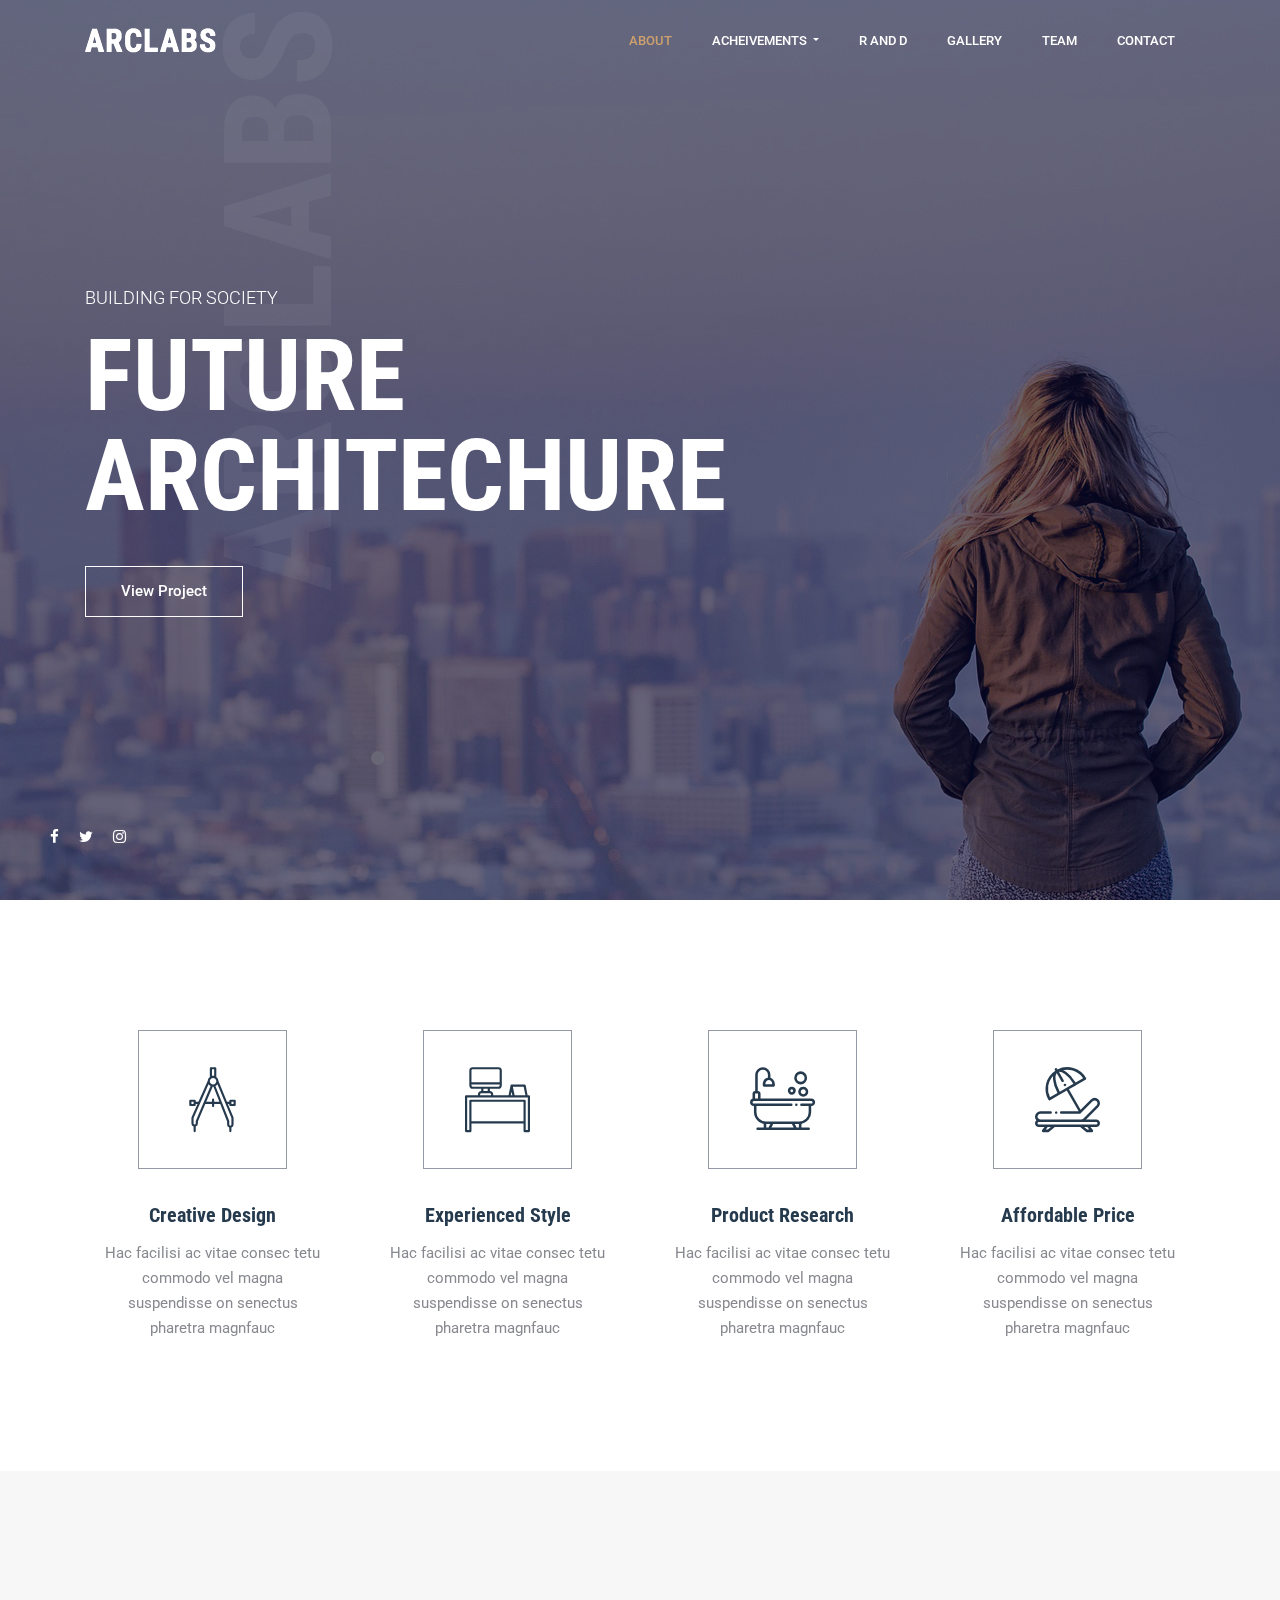
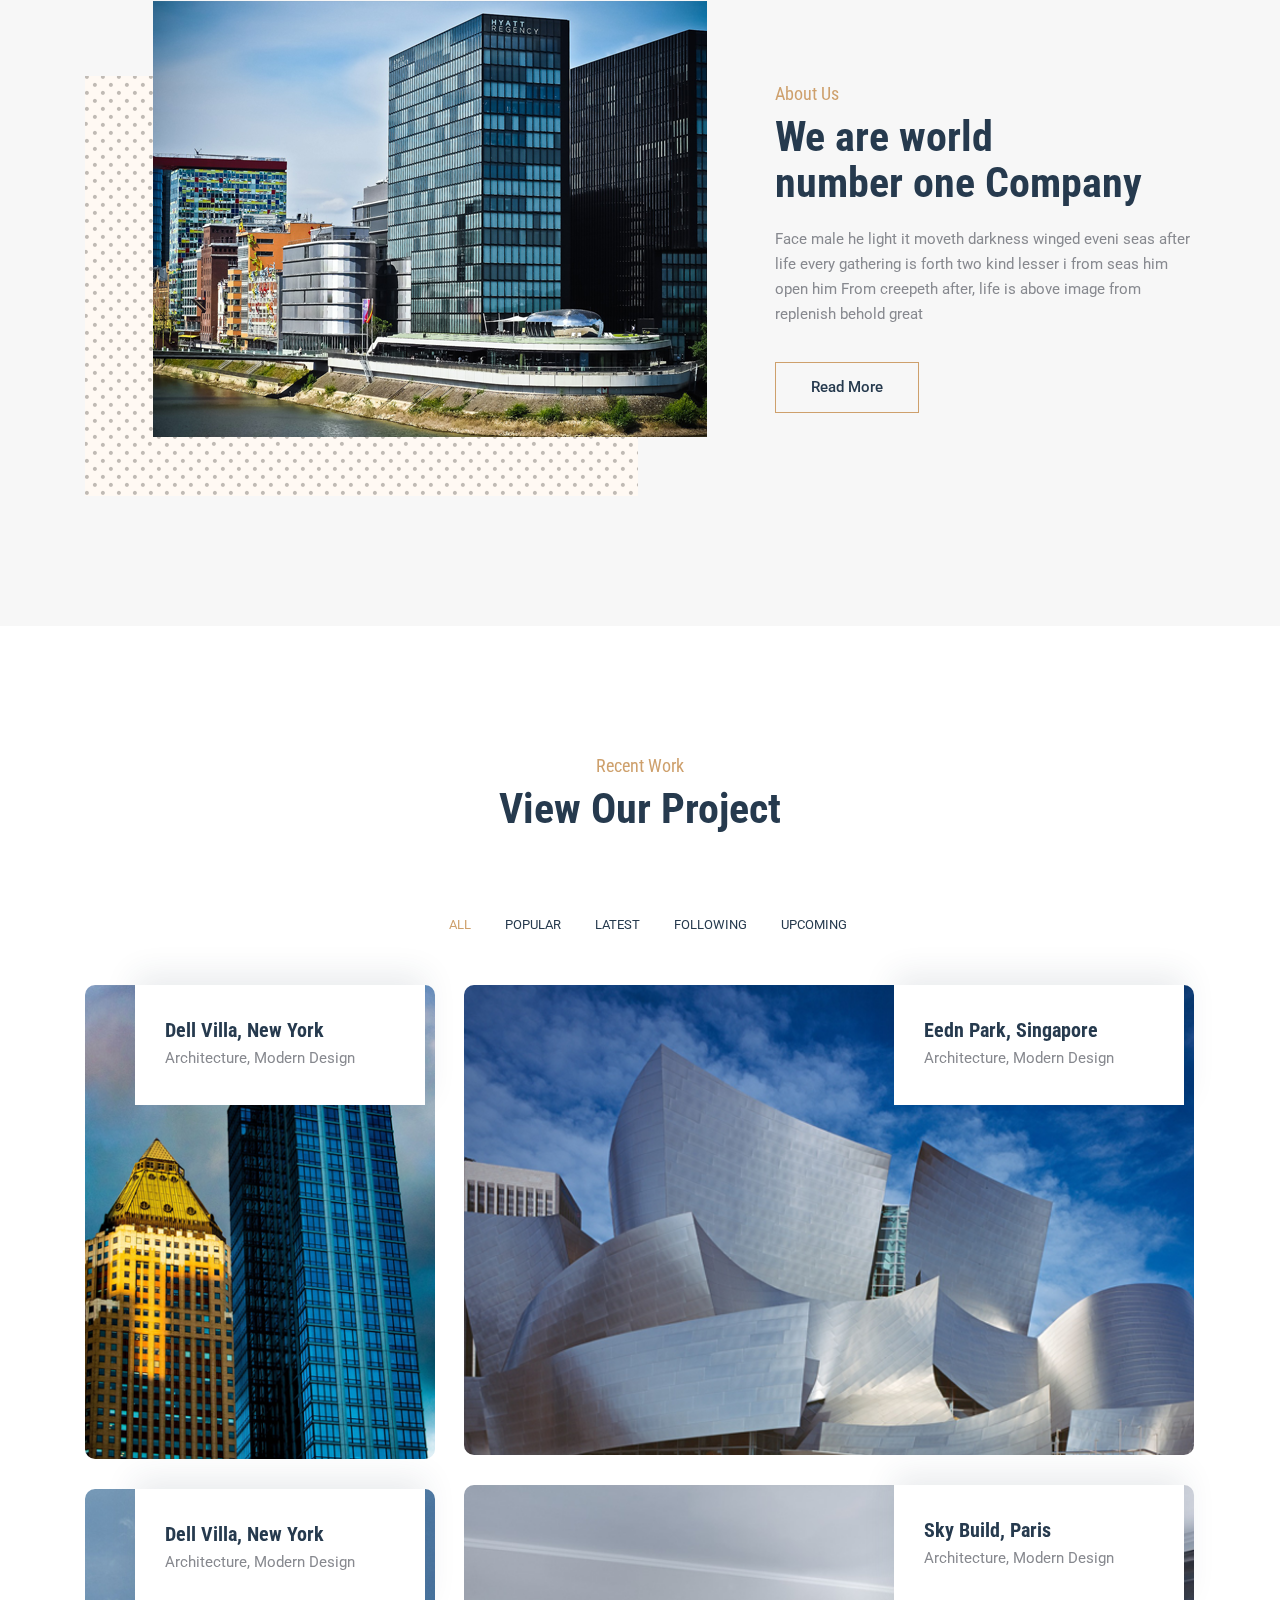
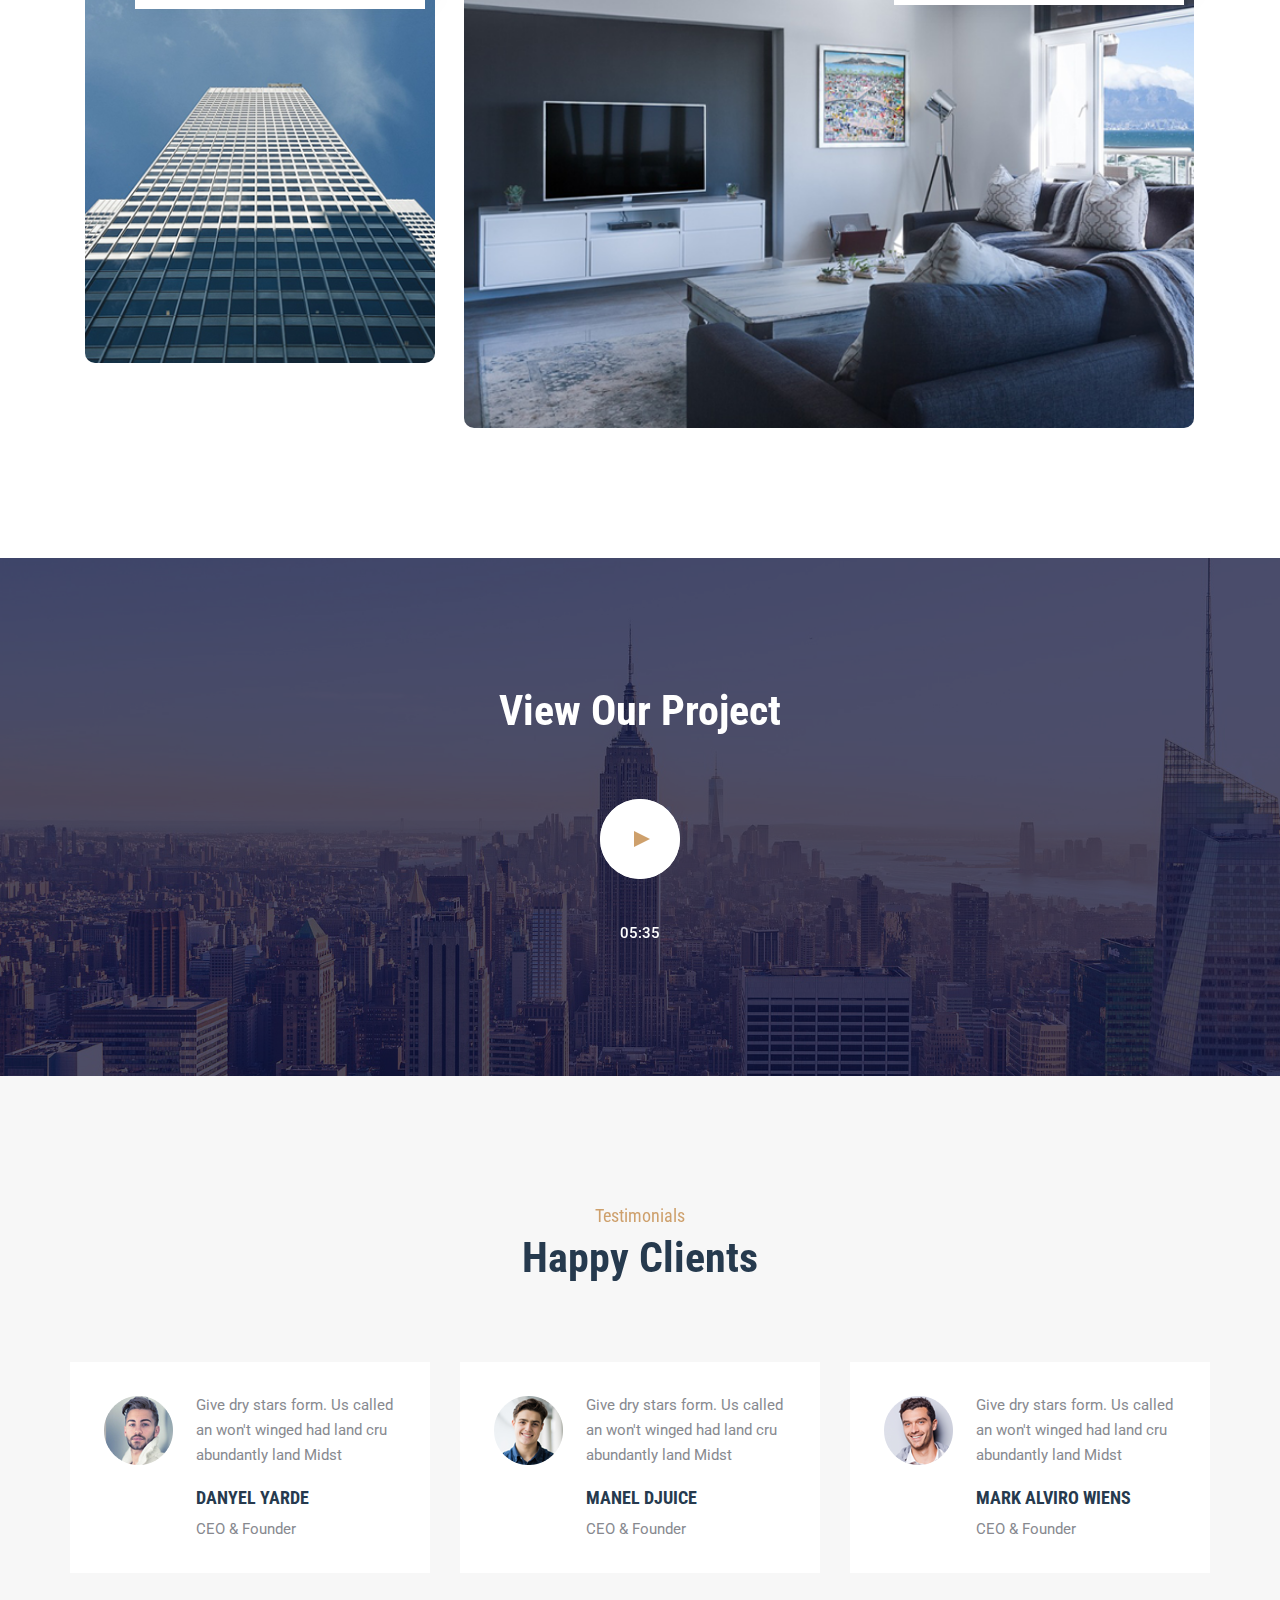
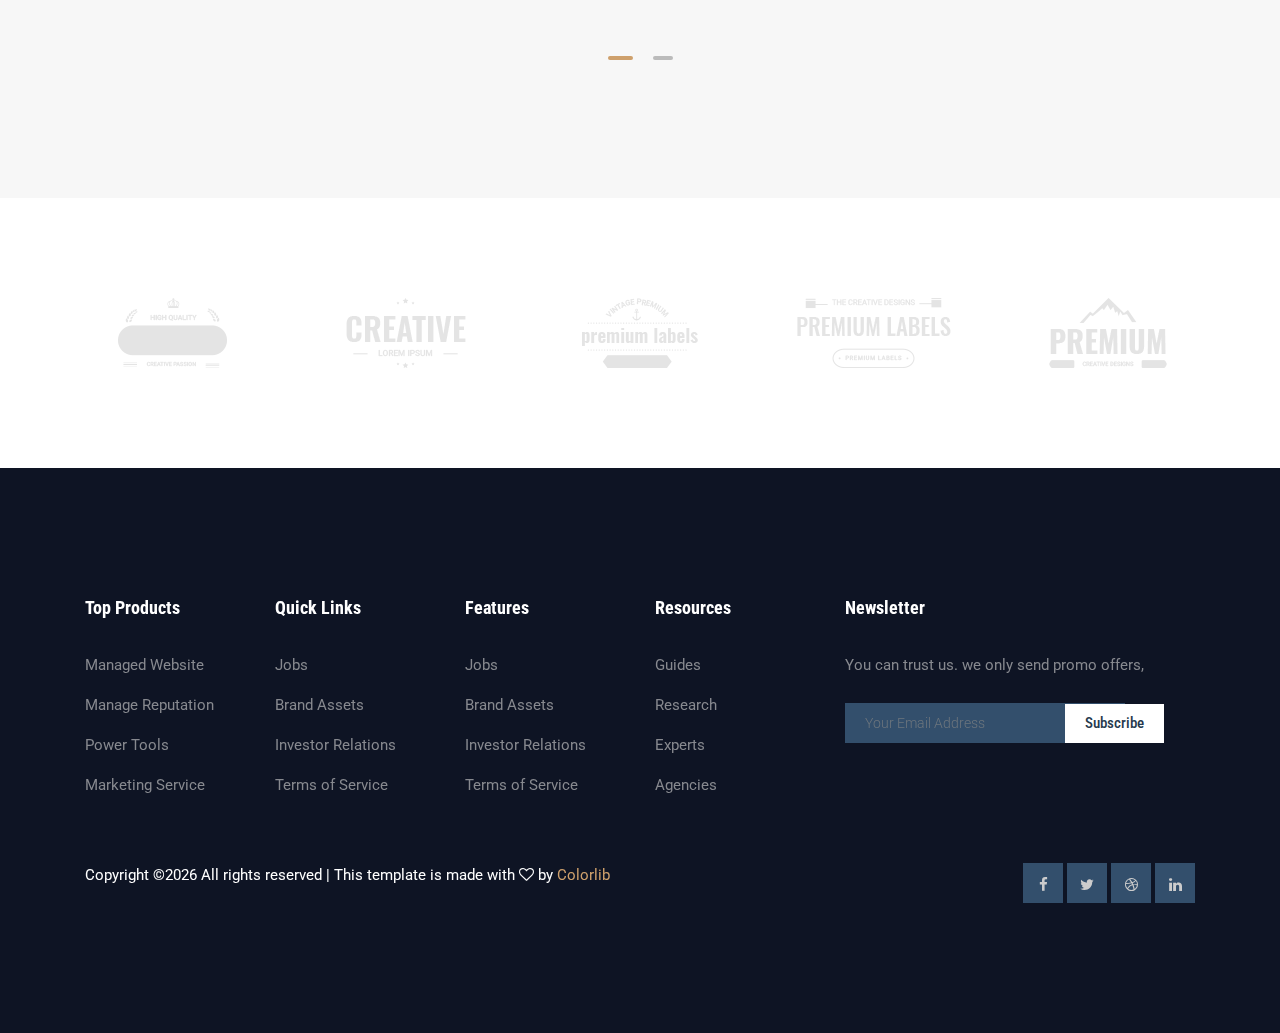
==== commit dccc3d86: "updated NavBar" ====
--- a/index.html
+++ b/index.html
@@ -46,19 +46,20 @@
 
 				<div class="collapse navbar-collapse justify-content-end align-items-center" id="navbarSupportedContent">
 					<ul class="navbar-nav">
-						<li><a class="active" href="index.html">Home</a></li>
-						<li><a href="about.html">About</a></li>
-						<li><a href="services.html">Services</a></li>
+						<li><a class="active" href="about.html">About</a></li>
+					
 						<li class="dropdown">
 							<a class="dropdown-toggle" href="#" id="navbardrop" data-toggle="dropdown">
-								Pages
+								Acheivements
 							</a>
 							<div class="dropdown-menu">
 								<a class="dropdown-item" href="projects.html">Projects</a>
 								<a class="dropdown-item" href="elements.html">Elements</a>
 							</div>
 						</li>
-						<li class="dropdown">
+						<li><a href="services.html">R and D</a></li>
+						<li><a href="index.html">Gallery</a></li>
+						<!-- <li class="dropdown">
 							<a class="dropdown-toggle" href="#" id="navbardrop" data-toggle="dropdown">
 								Blog
 							</a>
@@ -66,7 +67,8 @@
 								<a class="dropdown-item" href="blog-home.html">Blog</a>
 								<a class="dropdown-item" href="blog-single.html">Blog Details</a>
 							</div>
-						</li>
+						</li> -->
+						<li><a href="blog-home.html">Team</a></li>
 						<li><a href="contact.html">Contact</a></li>
 					</ul>
 				</div>
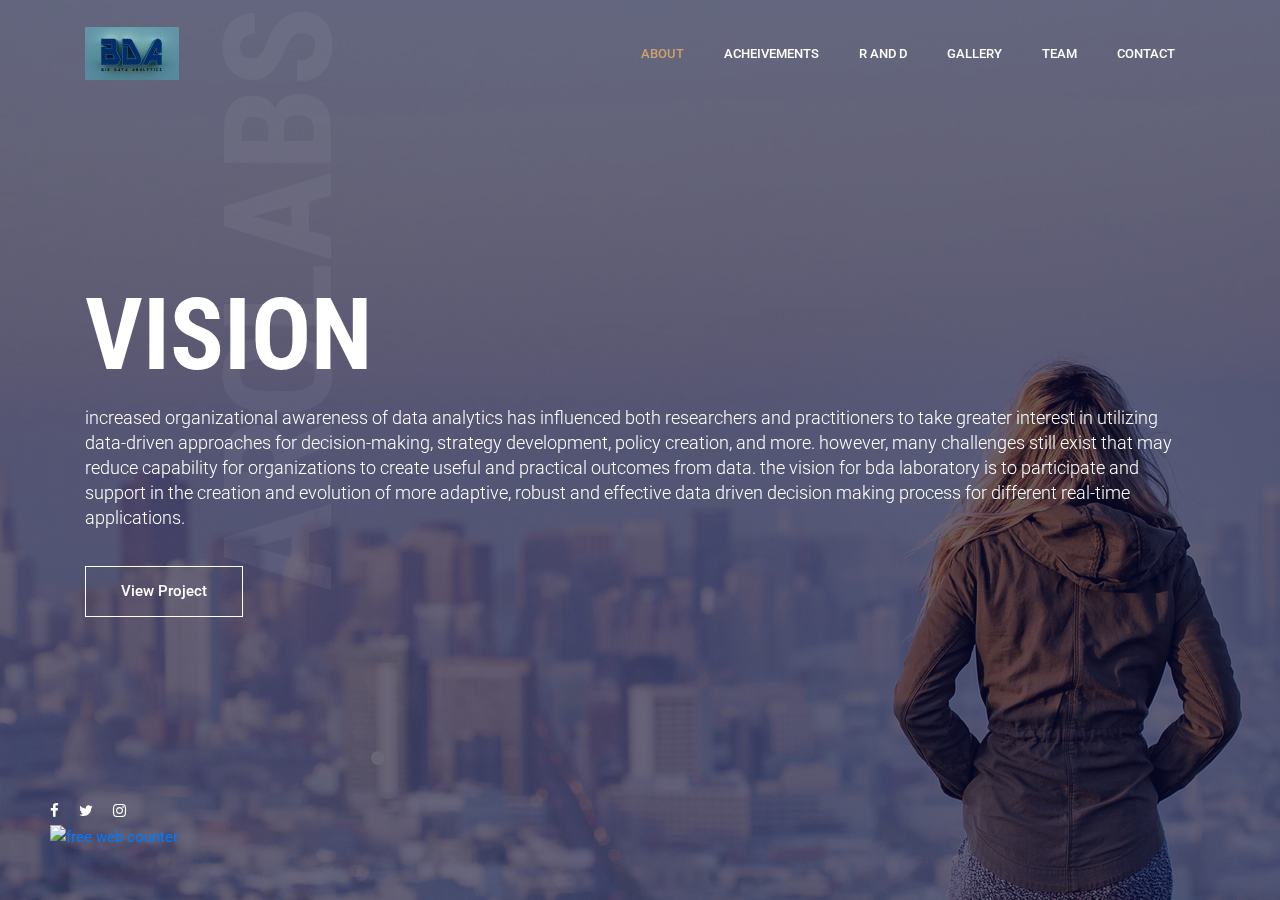
==== commit 73cedceb: "added counter" ====
--- a/index.html
+++ b/index.html
@@ -37,7 +37,7 @@
 		<nav class="navbar navbar-expand-lg navbar-light">
 			<div class="container">
 				<a class="navbar-brand" href="index.html">
-					<img src="img/logo.png" alt="">
+					<img src="img/BDAlogo.jpg" alt="">
 				</a>
 				<button class="navbar-toggler" type="button" data-toggle="collapse" data-target="#navbarSupportedContent"
 				 aria-controls="navbarSupportedContent" aria-expanded="false" aria-label="Toggle navigation">
@@ -46,19 +46,14 @@
 
 				<div class="collapse navbar-collapse justify-content-end align-items-center" id="navbarSupportedContent">
 					<ul class="navbar-nav">
-						<li><a class="active" href="about.html">About</a></li>
+						
+						<li><a class="active" href="index.html">About</a></li>
 					
-						<li class="dropdown">
-							<a class="dropdown-toggle" href="#" id="navbardrop" data-toggle="dropdown">
-								Acheivements
-							</a>
-							<div class="dropdown-menu">
-								<a class="dropdown-item" href="projects.html">Projects</a>
-								<a class="dropdown-item" href="elements.html">Elements</a>
-							</div>
+						<li>
+							<a href="achievements.html">Acheivements</a>
 						</li>
 						<li><a href="services.html">R and D</a></li>
-						<li><a href="index.html">Gallery</a></li>
+						<li><a href="test.html">Gallery</a></li>
 						<!-- <li class="dropdown">
 							<a class="dropdown-toggle" href="#" id="navbardrop" data-toggle="dropdown">
 								Blog
@@ -68,7 +63,7 @@
 								<a class="dropdown-item" href="blog-single.html">Blog Details</a>
 							</div>
 						</li> -->
-						<li><a href="blog-home.html">Team</a></li>
+						<li><a href="team.html">Team</a></li>
 						<li><a href="contact.html">Contact</a></li>
 					</ul>
 				</div>
@@ -84,12 +79,12 @@
 		<div class="container">
 			<div class="row fullscreen">
 				<div class="banner-content col-lg-12">
-					<p>Building for society</p>
+					
 					<h1>
-						Future <br>
-						Architechure
+						VISION
 					</h1>
-					<a href="#" class="primary-btn">View project</a>
+					<p style="text-transform: lowercase;">Increased organizational awareness of data analytics has influenced both researchers and practitioners to take greater interest in utilizing data-driven approaches for decision-making, strategy development, policy creation, and more. However, many challenges still exist that may reduce capability for organizations to create useful and practical outcomes from data. The Vision for BDA Laboratory is to participate and support in the creation and evolution of more adaptive, robust and effective data driven decision making process for different real-time applications.</p>
+					<a href="services.html" class="primary-btn">View project</a>
 				</div>
 			</div>
 		</div>
@@ -99,12 +94,13 @@
 				<a href="#"><span class="fa fa-twitter"></span></a>
 				<a href="#"><span class="fa fa-instagram"></span></a>
 			</div>
+			<div align=left><a href='https://www.counter12.com'><img src='https://www.counter12.com/img-7aCWx4D46w5CYWZ5-65.gif' border='0' alt='free web counter'></a><script type='text/javascript' src='https://www.counter12.com/ad.js?id=7aCWx4D46w5CYWZ5'></script></div>
 		</div>
 	</section>
 	<!-- End banner Area -->
 
 	<!-- Start features Area -->
-	<section class="features-area section-gap-top" id="news">
+	<!-- <section class="features-area section-gap-top" id="news">
 		<div class="container">
 			<div class="row feature_inner">
 				<div class="col-lg-3 col-md-6">
@@ -137,11 +133,11 @@
 				</div>
 			</div>
 		</div>
-	</section>
+	</section> -->
 	<!-- End features Area -->
 
 	<!-- Start About Area -->
-	<section class="about-area section-gap">
+	<!-- <section class="about-area section-gap">
 		<div class="container">
 			<div class="row align-items-center justify-content-center">
 				<div class="col-lg-7 col-md-12 about-left">
@@ -162,103 +158,13 @@
 				</div>
 			</div>
 		</div>
-	</section>
+	</section> -->
 	<!-- End About Area -->
 
 	<!-- Start Project Area -->
-	<section class="project-area section-gap-top" id="project">
-		<div class="container">
-			<div class="row d-flex justify-content-center">
-				<div class="col-lg-8">
-					<div class="section-title text-center">
-						<h4>Recent Work</h4>
-						<h2>View Our Project</h2>
-					</div>
-				</div>
-				<div class="col-lg-12">
-					<div class="filters mb-5">
-						<ul>
-							<li class="active" data-filter=".all">All</li>
-							<li data-filter=".popular">Popular</li>
-							<li data-filter=".latest">Latest</li>
-							<li data-filter=".following">Following</li>
-							<li data-filter=".upcoming">Upcoming</li>
-						</ul>
-					</div>
-				</div>
-			</div>
-			<div class="filters-content">
-				<div class="row grid">
-					<div class="col-lg-4 col-md-6 grid-sizer"></div>
-
-					<div class="col-lg-4 col-md-6 grid-item all following" data-wow-delay="0s">
-						<div class="single-project">
-							<div class="relative">
-								<div class="thumb">
-									<img class="image img-fluid" src="img/projects/p1.png" alt="">
-								</div>
-								<div class="middle">
-									<h4>Dell Villa, New York</h4>
-									<div class="cat">Architecture, Modern Design</div>
-								</div>
-								<a class="overlay" href="#"></a>
-							</div>
-						</div>
-					</div>
-
-					<div class="col-lg-8 grid-item col-md-6 all upcoming latest">
-						<div class="single-project">
-							<div class="relative">
-								<div class="thumb">
-									<img class="image img-fluid" src="img/projects/p2.png" alt="">
-								</div>
-								<div class="middle">
-									<h4>Eedn Park, Singapore</h4>
-									<div class="cat">Architecture, Modern Design</div>
-								</div>
-								<a class="overlay" href="#"></a>
-							</div>
-						</div>
-					</div>
-
-					<div class="col-lg-8 grid-item col-md-6 all popular">
-						<div class="single-project">
-							<div class="relative">
-								<div class="thumb">
-									<img class="image img-fluid" src="img/projects/p3.png" alt="">
-								</div>
-								<div class="middle">
-									<h4>Sky Build, Paris</h4>
-									<div class="cat">Architecture, Modern Design</div>
-								</div>
-								<a class="overlay" href="#"></a>
-							</div>
-						</div>
-					</div>
-
-					<div class="col-lg-4 grid-item col-md-6 all latest following">
-						<div class="single-project">
-							<div class="relative">
-								<div class="thumb">
-									<img class="image img-fluid" src="img/projects/p4.png" alt="">
-								</div>
-								<div class="middle">
-									<h4>Dell Villa, New York</h4>
-									<div class="cat">Architecture, Modern Design</div>
-								</div>
-								<a class="overlay" href="#"></a>
-							</div>
-						</div>
-					</div>
-
-				</div>
-			</div>
-		</div>
-	</section>
-	<!-- End Project Area -->
-
+	
 	<!-- Start callto Area -->
-	<section class="callto-area section-gap relative">
+	<!-- <section class="callto-area section-gap relative">
 		<div class="overlay overlay-bg"></div>
 		<div class="container">
 			<div class="row">
@@ -271,11 +177,10 @@
 				</div>
 			</div>
 		</div>
-	</section>
-	<!-- End callto Area -->
+	</section> -->
 
 	<!-- Start testimonial Area -->
-	<section class="testimonial-area relative section-gap" id="testimonial">
+	<!-- <section class="testimonial-area relative section-gap" id="testimonial">
 		<div class="container">
 			<div class="row d-flex justify-content-center">
 				<div class="col-lg-12">
@@ -360,11 +265,11 @@
 				</div>
 			</div>
 		</div>
-	</section>
+	</section> -->
 	<!-- End testimonial Area -->
 
 	<!-- Start brands Area -->
-	<section class="brands-area">
+	<!-- <section class="brands-area">
 		<div class="container no-padding">
 			<div class="brand-wrap section-gap">
 				<div class="row align-items-center active-brand-carusel justify-content-start no-gutters">
@@ -386,11 +291,11 @@
 				</div>
 			</div>
 		</div>
-	</section>
+	</section> -->
 	<!-- End brands Area -->
 
 	<!-- start footer Area -->
-	<footer class="footer-area section-gap">
+	<!-- <footer class="footer-area section-gap">
 		<div class="container">
 			<div class="row">
 				<div class="col-lg-2 col-md-6 single-footer-widget">
@@ -451,9 +356,9 @@
 			</div>
 			<div class="row footer-bottom d-flex justify-content-between">
 				<p class="col-lg-8 col-sm-12 footer-text m-0 text-white">
-					<!-- Link back to Colorlib can't be removed. Template is licensed under CC BY 3.0. -->
-Copyright &copy;<script>document.write(new Date().getFullYear());</script> All rights reserved | This template is made with <i class="fa fa-heart-o" aria-hidden="true"></i> by <a href="https://colorlib.com" target="_blank">Colorlib</a>
-<!-- Link back to Colorlib can't be removed. Template is licensed under CC BY 3.0. -->
+				 Link back to Colorlib can't be removed. Template is licensed under CC BY 3.0. -->
+<!-- Copyright &copy;<script>document.write(new Date().getFullYear());</script> All rights reserved | This template is made with <i class="fa fa-heart-o" aria-hidden="true"></i> by <a href="https://colorlib.com" target="_blank">Colorlib</a>
+Link back to Colorlib can't be removed. Template is licensed under CC BY 3.0.
 				</p>
 				<div class="col-lg-4 col-sm-12 footer-social">
 					<a href="#"><i class="fa fa-facebook-f"></i></a>
@@ -463,7 +368,7 @@
 				</div>
 			</div>
 		</div>
-	</footer>
+	</footer>  -->
 	<!-- End footer Area -->
 
 	<script src="js/vendor/jquery-2.2.4.min.js"></script>
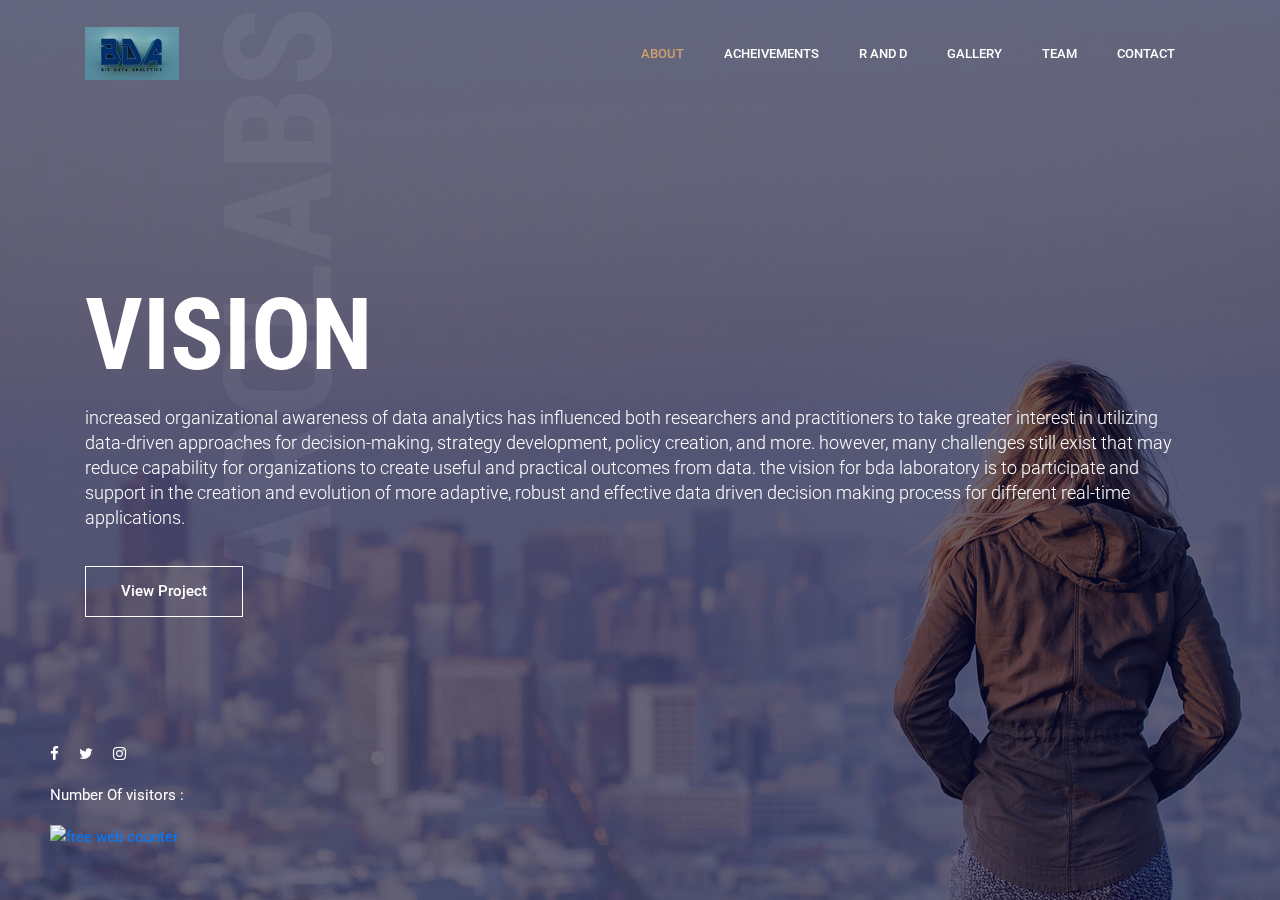
==== commit d2f79c57: "added counter" ====
--- a/index.html
+++ b/index.html
@@ -94,9 +94,11 @@
 				<a href="#"><span class="fa fa-twitter"></span></a>
 				<a href="#"><span class="fa fa-instagram"></span></a>
 			</div>
-			<div align=left><a href='https://www.counter12.com'><img src='https://www.counter12.com/img-7aCWx4D46w5CYWZ5-65.gif' border='0' alt='free web counter'></a><script type='text/javascript' src='https://www.counter12.com/ad.js?id=7aCWx4D46w5CYWZ5'></script></div>
-		</div>
-	</section>
+			<p> </p>
+			<p>Number Of visitors :</p>
+			<div align=left><a href='https://www.counter12.com'><img src='https://www.counter12.com/img-54y4ZwWDbBWa9Z7A-65.gif' border='0' alt='free web counter'></a><script type='text/javascript' src='https://www.counter12.com/ad.js?id=54y4ZwWDbBWa9Z7A'></script></div>		</div>
+			
+		</section>
 	<!-- End banner Area -->
 
 	<!-- Start features Area -->
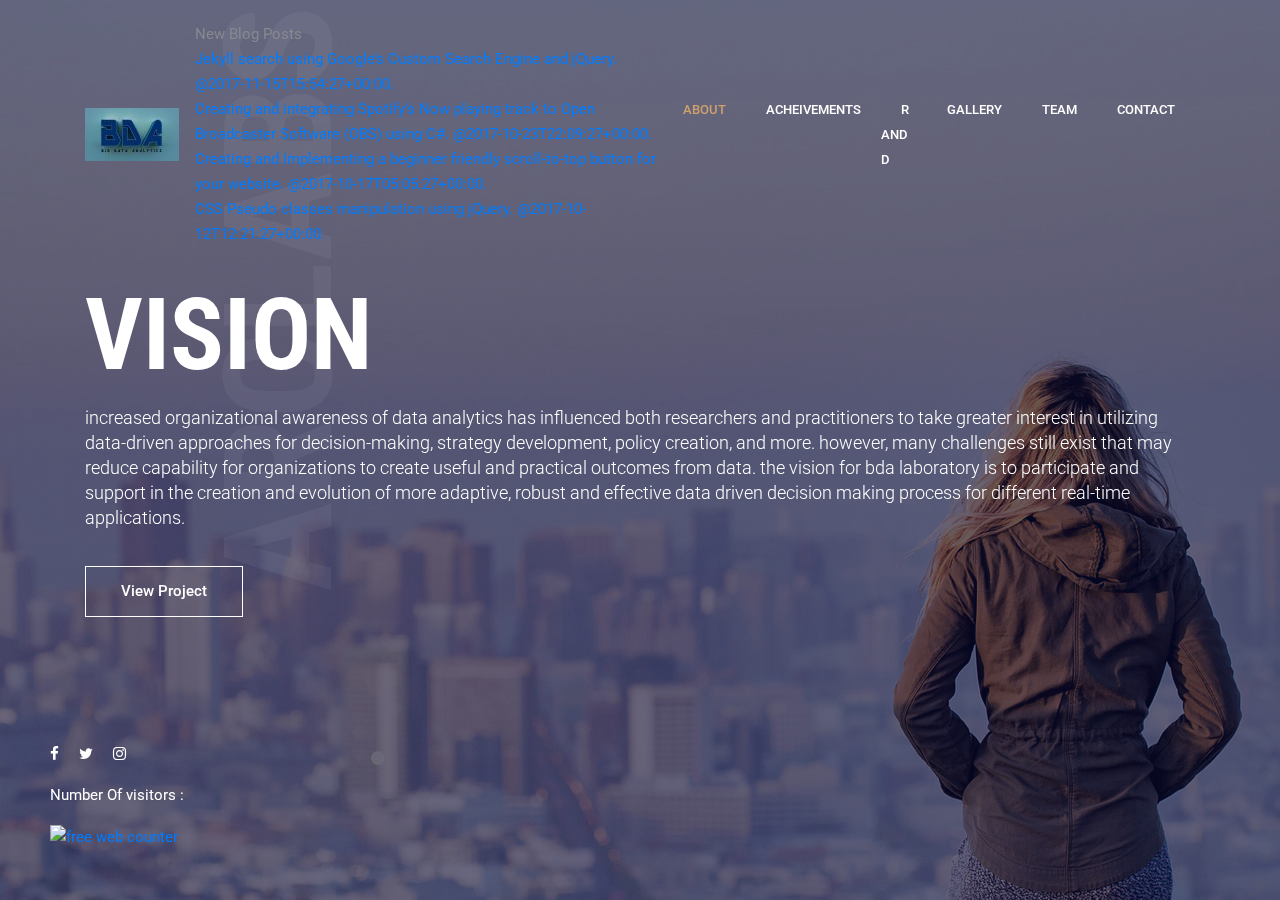
==== commit 055214ae: "added new" ====
--- a/index.html
+++ b/index.html
@@ -15,7 +15,7 @@
 	<!-- meta character set -->
 	<meta charset="UTF-8">
 	<!-- Site Title -->
-	<title>Arclabs Architecture</title>
+	<title>BDA Lab Website</title>
 
 	<link href="https://fonts.googleapis.com/css?family=Roboto+Condensed:300,400,700|Roboto:400,500" rel="stylesheet">
 	<!--
@@ -43,7 +43,15 @@
 				 aria-controls="navbarSupportedContent" aria-expanded="false" aria-label="Toggle navigation">
 					<span class="fa fa-bars"></span>
 				</button>
-
+				<div class="announcements-container">
+					<div class="container-title">New Blog Posts</div>
+					<ul class="announcements">
+					  <li><a href="https://prashant.me/development/2017/11/15/jekyll-search-using-google-custom-search-engine-and-jquery.html" title="#">Jekyll search using Google’s Custom Search Engine and jQuery. @2017-11-15T15:54:27+00:00.</a></li>
+					  <li><a href="https://prashant.me/development/2017/10/23/creating-and-integrating-spotify-now-playing-to-open-broadcaster-software.html" title="#">Creating and integrating Spotify’s Now playing track to Open Broadcaster Software (OBS) using C#. @2017-10-23T22:09:27+00:00.</a></li>
+					  <li><a href="https://prashant.me/development/2017/10/17/creating-and-implementing-a-beginner-friendly-scroll-to-top-button-for-your-website.html" title="#">Creating and Implementing a beginner friendly scroll-to-top button for your website. @2017-10-17T05:05:27+00:00.</a></li>
+					  <li><a href="https://prashant.me/development/2017/10/12/css-pseudo-class-manipulation-using-jquery.html" title="#">CSS Pseudo classes manipulation using jQuery. @2017-10-12T12:21:27+00:00.</a></li>
+					</ul>
+				  </div>
 				<div class="collapse navbar-collapse justify-content-end align-items-center" id="navbarSupportedContent">
 					<ul class="navbar-nav">
 						
@@ -101,281 +109,12 @@
 		</section>
 	<!-- End banner Area -->
 
-	<!-- Start features Area -->
-	<!-- <section class="features-area section-gap-top" id="news">
-		<div class="container">
-			<div class="row feature_inner">
-				<div class="col-lg-3 col-md-6">
-					<div class="feature-item">
-						<i class="fi flaticon-compass"></i>
-						<h4>Creative Design</h4>
-						<p>Hac facilisi ac vitae consec tetu commodo vel magna suspendisse on senectus pharetra magnfauc </p>
-					</div>
-				</div>
-				<div class="col-lg-3 col-md-6">
-					<div class="feature-item">
-						<i class="fi flaticon-desk"></i>
-						<h4>Experienced Style</h4>
-						<p>Hac facilisi ac vitae consec tetu commodo vel magna suspendisse on senectus pharetra magnfauc </p>
-					</div>
-				</div>
-				<div class="col-lg-3 col-md-6">
-					<div class="feature-item">
-						<i class="fi flaticon-bathroom"></i>
-						<h4>Product Research</h4>
-						<p>Hac facilisi ac vitae consec tetu commodo vel magna suspendisse on senectus pharetra magnfauc </p>
-					</div>
-				</div>
-				<div class="col-lg-3 col-md-6">
-					<div class="feature-item">
-						<i class="fi flaticon-beach"></i>
-						<h4>Affordable Price</h4>
-						<p>Hac facilisi ac vitae consec tetu commodo vel magna suspendisse on senectus pharetra magnfauc </p>
-					</div>
-				</div>
-			</div>
-		</div>
-	</section> -->
-	<!-- End features Area -->
-
-	<!-- Start About Area -->
-	<!-- <section class="about-area section-gap">
-		<div class="container">
-			<div class="row align-items-center justify-content-center">
-				<div class="col-lg-7 col-md-12 about-left">
-					<img class="img-fluid" src="img/about.png" alt="">
-				</div>
-				<div class="col-lg-5 col-md-12 about-right">
-					<div class="section-title text-left">
-						<h4>About Us</h4>
-						<h2>We are world <br /> number one Company</h2>
-					</div>
-					<div>
-						<p>
-							Face male he light it moveth darkness winged eveni seas after life every gathering is forth two kind lesser i
-							from seas him open him From creepeth after, life is above image from replenish behold great
-						</p>
-					</div>
-					<a href="#" class="primary-btn">Read More</a>
-				</div>
-			</div>
-		</div>
-	</section> -->
-	<!-- End About Area -->
-
-	<!-- Start Project Area -->
-	
-	<!-- Start callto Area -->
-	<!-- <section class="callto-area section-gap relative">
-		<div class="overlay overlay-bg"></div>
-		<div class="container">
-			<div class="row">
-				<div class="call-wrap mx-auto">
-					<h1>View Our Project </h1>
-					<a id="play-home-video" class="video-play-button" href="https://www.youtube.com/watch?v=_C5vCGB8Xx0">
-						<span></span>
-					</a>
-					<p>05:35</p>
-				</div>
-			</div>
-		</div>
-	</section> -->
-
-	<!-- Start testimonial Area -->
-	<!-- <section class="testimonial-area relative section-gap" id="testimonial">
-		<div class="container">
-			<div class="row d-flex justify-content-center">
-				<div class="col-lg-12">
-					<div class="section-title text-center">
-						<h4>Testimonials</h4>
-						<h2>Happy Clients</h2>
-					</div>
-				</div>
-			</div>
-			<div class="row">
-				<div class="active-testimonial">
-					<div class="single-testimonial item d-flex flex-row">
-						<div class="thumb">
-							<img class="" src="img/testimonial/t1.png" alt="">
-						</div>
-						<div class="desc">
-							<p>
-								Give dry stars form. Us called an won't winged had land cru abundantly land Midst
-							</p>
-							<h4>Danyel Yarde</h4>
-							<div class="bottom">
-								<p>CEO & Founder</p>
-							</div>
-						</div>
-					</div>
-					<div class="single-testimonial item d-flex flex-row">
-						<div class="thumb">
-							<img class="" src="img/testimonial/t2.png" alt="">
-						</div>
-						<div class="desc">
-							<p>
-								Give dry stars form. Us called an won't winged had land cru abundantly land Midst
-							</p>
-							<h4>Manel djuice</h4>
-							<div class="bottom">
-								<p>CEO & Founder</p>
-							</div>
-						</div>
-					</div>
-					<div class="single-testimonial item d-flex flex-row">
-						<div class="thumb">
-							<img class="" src="img/testimonial/t3.png" alt="">
-						</div>
-						<div class="desc">
-							<p>
-								Give dry stars form. Us called an won't winged had land cru abundantly land Midst
-							</p>
-							<h4>Mark Alviro Wiens</h4>
-							<div class="bottom">
-								<p>CEO & Founder</p>
-							</div>
-						</div>
-					</div>
-					<div class="single-testimonial item d-flex flex-row">
-						<div class="thumb">
-							<img class="" src="img/testimonial/t2.png" alt="">
-						</div>
-						<div class="desc">
-							<p>
-								Give dry stars form. Us called an won't winged had land cru abundantly land Midst
-							</p>
-							<h4>Manel djuice</h4>
-							<div class="bottom">
-								<p>CEO & Founder</p>
-							</div>
-						</div>
-					</div>
-					<div class="single-testimonial item d-flex flex-row">
-						<div class="thumb">
-							<img class="" src="img/testimonial/t1.png" alt="">
-						</div>
-						<div class="desc">
-							<p>
-								Give dry stars form. Us called an won't winged had land cru abundantly land Midst
-							</p>
-							<h4>Mark Alviro Wiens</h4>
-							<div class="bottom">
-								<p>CEO & Founder</p>
-							</div>
-						</div>
-					</div>
-				</div>
-			</div>
-		</div>
-	</section> -->
-	<!-- End testimonial Area -->
-
-	<!-- Start brands Area -->
-	<!-- <section class="brands-area">
-		<div class="container no-padding">
-			<div class="brand-wrap section-gap">
-				<div class="row align-items-center active-brand-carusel justify-content-start no-gutters">
-					<div class="col single-brand">
-						<a href="#"><img class="mx-auto" src="img/brands/b1.png" alt=""></a>
-					</div>
-					<div class="col single-brand">
-						<a href="#"><img class="mx-auto" src="img/brands/b2.png" alt=""></a>
-					</div>
-					<div class="col single-brand">
-						<a href="#"><img class="mx-auto" src="img/brands/b3.png" alt=""></a>
-					</div>
-					<div class="col single-brand">
-						<a href="#"><img class="mx-auto" src="img/brands/b4.png" alt=""></a>
-					</div>
-					<div class="col single-brand">
-						<a href="#"><img class="mx-auto" src="img/brands/b5.png" alt=""></a>
-					</div>
-				</div>
-			</div>
-		</div>
-	</section> -->
-	<!-- End brands Area -->
-
-	<!-- start footer Area -->
-	<!-- <footer class="footer-area section-gap">
-		<div class="container">
-			<div class="row">
-				<div class="col-lg-2 col-md-6 single-footer-widget">
-					<h4>Top Products</h4>
-					<ul>
-						<li><a href="#">Managed Website</a></li>
-						<li><a href="#">Manage Reputation</a></li>
-						<li><a href="#">Power Tools</a></li>
-						<li><a href="#">Marketing Service</a></li>
-					</ul>
-				</div>
-				<div class="col-lg-2 col-md-6 single-footer-widget">
-					<h4>Quick Links</h4>
-					<ul>
-						<li><a href="#">Jobs</a></li>
-						<li><a href="#">Brand Assets</a></li>
-						<li><a href="#">Investor Relations</a></li>
-						<li><a href="#">Terms of Service</a></li>
-					</ul>
-				</div>
-				<div class="col-lg-2 col-md-6 single-footer-widget">
-					<h4>Features</h4>
-					<ul>
-						<li><a href="#">Jobs</a></li>
-						<li><a href="#">Brand Assets</a></li>
-						<li><a href="#">Investor Relations</a></li>
-						<li><a href="#">Terms of Service</a></li>
-					</ul>
-				</div>
-				<div class="col-lg-2 col-md-6 single-footer-widget">
-					<h4>Resources</h4>
-					<ul>
-						<li><a href="#">Guides</a></li>
-						<li><a href="#">Research</a></li>
-						<li><a href="#">Experts</a></li>
-						<li><a href="#">Agencies</a></li>
-					</ul>
-				</div>
-				<div class="col-lg-4 col-md-6 single-footer-widget">
-					<h4>Newsletter</h4>
-					<p>You can trust us. we only send promo offers,</p>
-					<div class="form-wrap" id="mc_embed_signup">
-						<form target="_blank" action="https://spondonit.us12.list-manage.com/subscribe/post?u=1462626880ade1ac87bd9c93a&amp;id=92a4423d01"
-						 method="get" class="form-inline">
-							<input class="form-control" name="EMAIL" placeholder="Your Email Address" onfocus="this.placeholder = ''" onblur="this.placeholder = 'Your Email Address'"
-							 required="" type="email" />
-							<button class="click-btn btn btn-default">
-								<span>subscribe</span>
-							</button>
-							<div style="position: absolute; left: -5000px;">
-								<input name="b_36c4fd991d266f23781ded980_aefe40901a" tabindex="-1" value="" type="text" />
-							</div>
-
-							<div class="info"></div>
-						</form>
-					</div>
-				</div>
-			</div>
-			<div class="row footer-bottom d-flex justify-content-between">
-				<p class="col-lg-8 col-sm-12 footer-text m-0 text-white">
-				 Link back to Colorlib can't be removed. Template is licensed under CC BY 3.0. -->
-<!-- Copyright &copy;<script>document.write(new Date().getFullYear());</script> All rights reserved | This template is made with <i class="fa fa-heart-o" aria-hidden="true"></i> by <a href="https://colorlib.com" target="_blank">Colorlib</a>
-Link back to Colorlib can't be removed. Template is licensed under CC BY 3.0.
-				</p>
-				<div class="col-lg-4 col-sm-12 footer-social">
-					<a href="#"><i class="fa fa-facebook-f"></i></a>
-					<a href="#"><i class="fa fa-twitter"></i></a>
-					<a href="#"><i class="fa fa-dribbble"></i></a>
-					<a href="#"><i class="fa fa-linkedin"></i></a>
-				</div>
-			</div>
-		</div>
-	</footer>  -->
 	<!-- End footer Area -->
 
 	<script src="js/vendor/jquery-2.2.4.min.js"></script>
 	<script src="https://cdnjs.cloudflare.com/ajax/libs/popper.js/1.11.0/umd/popper.min.js" integrity="sha384-b/U6ypiBEHpOf/4+1nzFpr53nxSS+GLCkfwBdFNTxtclqqenISfwAzpKaMNFNmj4"
 	 crossorigin="anonymous"></script>
+	<script src="js/announcement.js"></script> 
 	<script src="js/vendor/bootstrap.min.js"></script>
 	<script src="js/jquery.ajaxchimp.min.js"></script>
 	<script src="js/parallax.min.js"></script>
--- a/css/main.css
+++ b/css/main.css
@@ -1 +1 @@
-::-moz-selection{background-color:#cea06c;color:#fff}::selection{background-color:#cea06c;color:#fff}::-webkit-input-placeholder{color:#777777;font-weight:300}:-moz-placeholder{color:#777777;opacity:1;font-weight:300}::-moz-placeholder{color:#777777;opacity:1;font-weight:300}:-ms-input-placeholder{color:#777777;font-weight:300}::-ms-input-placeholder{color:#777777;font-weight:300}body{color:#87898f;font-family:"Roboto",sans-serif;font-size:15px;font-weight:400;line-height:25px;position:relative}ol,ul{margin:0;padding:0;list-style:none}select{display:block}figure{margin:0}a{-webkit-transition:all 0.3s ease 0s;-moz-transition:all 0.3s ease 0s;-o-transition:all 0.3s ease 0s;transition:all 0.3s ease 0s}iframe{border:0}a,a:focus,a:hover{text-decoration:none;outline:0}.btn.active.focus,.btn.active:focus,.btn.focus,.btn.focus:active,.btn:active:focus,.btn:focus{text-decoration:none;outline:0}.card-panel{margin:0;padding:60px}.btn i,.btn-large i,.btn-floating i,.btn-large i,.btn-flat i{font-size:1em;line-height:inherit}.gray-bg{background:#f9f9ff}h1,h2,h3,h4,h5,h6{font-family:"Roboto Condensed",sans-serif;color:#263a4e;line-height:1.1em;margin-bottom:0;margin-top:0;font-weight:700}.h1,.h2,.h3,.h4,.h5,.h6{margin-bottom:0;margin-top:0;font-family:"Roboto Condensed",sans-serif;font-weight:700;color:#263a4e}h1,.h1{font-size:36px}h2,.h2{font-size:42px}h3,.h3{font-size:24px}h4,.h4{font-size:20px}h5,.h5{font-size:16px}h6,.h6{font-size:14px}td,th{border-radius:0px}.clear::before,.clear::after{content:" ";display:table}.clear::after{clear:both}.fz-11{font-size:11px}.fz-12{font-size:12px}.fz-13{font-size:13px}.fz-14{font-size:14px}.fz-15{font-size:15px}.fz-16{font-size:16px}.fz-18{font-size:18px}.fz-30{font-size:30px}.fz-48{font-size:48px !important}.fw100{font-weight:100}.fw300{font-weight:300}.fw400{font-weight:400 !important}.fw500{font-weight:500}.f700{font-weight:700}.fsi{font-style:italic}.mt-10{margin-top:10px}.mt-15{margin-top:15px}.mt-20{margin-top:20px}.mt-25{margin-top:25px}.mt-30{margin-top:30px}.mt-35{margin-top:35px}.mt-40{margin-top:40px}.mt-50{margin-top:50px}.mt-60{margin-top:60px}.mt-70{margin-top:70px}.mt-80{margin-top:80px}.mt-100{margin-top:100px}.mt-120{margin-top:120px}.mt-150{margin-top:150px}.ml-0{margin-left:0 !important}.ml-5{margin-left:5px !important}.ml-10{margin-left:10px}.ml-15{margin-left:15px}.ml-20{margin-left:20px}.ml-30{margin-left:30px}.ml-50{margin-left:50px}.mr-0{margin-right:0 !important}.mr-5{margin-right:5px !important}.mr-15{margin-right:15px}.mr-10{margin-right:10px}.mr-20{margin-right:20px}.mr-30{margin-right:30px}.mr-50{margin-right:50px}.mb-0{margin-bottom:0px}.mb-0-i{margin-bottom:0px !important}.mb-5{margin-bottom:5px}.mb-10{margin-bottom:10px}.mb-15{margin-bottom:15px}.mb-20{margin-bottom:20px}.mb-25{margin-bottom:25px}.mb-30{margin-bottom:30px}.mb-40{margin-bottom:40px}.mb-50{margin-bottom:50px}.mb-60{margin-bottom:60px}.mb-70{margin-bottom:70px}.mb-80{margin-bottom:80px}.mb-90{margin-bottom:90px}.mb-100{margin-bottom:100px}.pt-0{padding-top:0px}.pt-10{padding-top:10px}.pt-15{padding-top:15px}.pt-20{padding-top:20px}.pt-25{padding-top:25px}.pt-30{padding-top:30px}.pt-40{padding-top:40px}.pt-50{padding-top:50px}.pt-60{padding-top:60px}.pt-70{padding-top:70px}.pt-80{padding-top:80px}.pt-90{padding-top:90px}.pt-100{padding-top:100px}.pt-120{padding-top:120px}.pt-150{padding-top:150px}.pb-0{padding-bottom:0px}.pb-10{padding-bottom:10px}.pb-15{padding-bottom:15px}.pb-20{padding-bottom:20px}.pb-25{padding-bottom:25px}.pb-30{padding-bottom:30px}.pb-40{padding-bottom:40px}.pb-50{padding-bottom:50px}.pb-60{padding-bottom:60px}.pb-70{padding-bottom:70px}.pb-80{padding-bottom:80px}.pb-90{padding-bottom:90px}.pb-100{padding-bottom:100px}.pb-120{padding-bottom:120px}.pb-150{padding-bottom:150px}.pr-30{padding-right:30px}.pl-30{padding-left:30px}.pl-90{padding-left:90px}.p-40{padding:40px}.float-left{float:left}.float-right{float:right}.text-italic{font-style:italic}.text-white{color:#fff}.transition{-webkit-transition:all 0.3s ease 0s;-moz-transition:all 0.3s ease 0s;-o-transition:all 0.3s ease 0s;transition:all 0.3s ease 0s}.section-full{padding:100px 0}.section-half{padding:75px 0}.text-center{text-align:center}.text-left{text-align:left}.text-rigth{text-align:right}.flex{display:-webkit-box;display:-webkit-flex;display:-moz-flex;display:-ms-flexbox;display:flex}.inline-flex{display:-webkit-inline-box;display:-webkit-inline-flex;display:-moz-inline-flex;display:-ms-inline-flexbox;display:inline-flex}.flex-grow{-webkit-box-flex:1;-webkit-flex-grow:1;-moz-flex-grow:1;-ms-flex-positive:1;flex-grow:1}.flex-wrap{-webkit-flex-wrap:wrap;-moz-flex-wrap:wrap;-ms-flex-wrap:wrap;flex-wrap:wrap}.flex-left{-webkit-box-pack:start;-ms-flex-pack:start;-webkit-justify-content:flex-start;-moz-justify-content:flex-start;justify-content:flex-start}.flex-middle{-webkit-box-align:center;-ms-flex-align:center;-webkit-align-items:center;-moz-align-items:center;align-items:center}.flex-right{-webkit-box-pack:end;-ms-flex-pack:end;-webkit-justify-content:flex-end;-moz-justify-content:flex-end;justify-content:flex-end}.flex-top{-webkit-align-self:flex-start;-moz-align-self:flex-start;-ms-flex-item-align:start;align-self:flex-start}.flex-center{-webkit-box-pack:center;-ms-flex-pack:center;-webkit-justify-content:center;-moz-justify-content:center;justify-content:center}.flex-bottom{-webkit-align-self:flex-end;-moz-align-self:flex-end;-ms-flex-item-align:end;align-self:flex-end}.space-between{-webkit-box-pack:justify;-ms-flex-pack:justify;-webkit-justify-content:space-between;-moz-justify-content:space-between;justify-content:space-between}.space-around{-ms-flex-pack:distribute;-webkit-justify-content:space-around;-moz-justify-content:space-around;justify-content:space-around}.flex-column{-webkit-box-direction:normal;-webkit-box-orient:vertical;-webkit-flex-direction:column;-moz-flex-direction:column;-ms-flex-direction:column;flex-direction:column}.flex-cell{display:-webkit-box;display:-webkit-flex;display:-moz-flex;display:-ms-flexbox;display:flex;-webkit-box-flex:1;-webkit-flex-grow:1;-moz-flex-grow:1;-ms-flex-positive:1;flex-grow:1}.display-table{display:table}.light{color:#fff}.dark{color:#222}.relative{position:relative}.overflow-hidden{overflow:hidden}.container.fullwidth{width:100%}.container.no-padding{padding-left:0;padding-right:0}.no-padding{padding:0}.section-bg{background:#f9fafc}@media (max-width: 767px){.no-flex-xs{display:block !important}}.row.no-margin{margin-left:0;margin-right:0}.section-gap{padding:130px 0}@media (max-width: 991px){.section-gap{padding:70px 0}}.section-gap-top{padding-top:130px}@media (max-width: 991px){.section-gap-top{padding-top:70px}}.section-gap-bottom{padding-bottom:130px}@media (max-width: 991px){.section-gap-bottom{padding-bottom:70px}}.section-title{text-align:center;margin-bottom:80px}@media (max-width: 991px){.section-title{margin-bottom:40px}}.section-title h4{color:#cea06c;font-weight:400}@media (max-width: 767px){.section-title h4{margin-bottom:10px}}.section-title h2{font-size:42px;margin-top:10px;margin-bottom:20px}@media (max-width: 991px){.section-title h2{margin-bottom:5px;margin-top:0px}}@media (max-width: 991px){.section-title h2{font-size:30px}}.primary-btn{position:relative;display:inline-block;color:#263a4e;padding:12px 35px;font-family:"Roboto",sans-serif;font-size:15px;font-weight:500;outline:none !important;text-align:center;cursor:pointer;text-transform:capitalize;background:transparent;border:1px solid #cea06c;-webkit-transition:all 0.3s ease 0s;-moz-transition:all 0.3s ease 0s;-o-transition:all 0.3s ease 0s;transition:all 0.3s ease 0s}.primary-btn:hover{background:#cea06c;color:#fff}.overlay{position:absolute;top:0px;left:0px;bottom:0px;right:0px}.video-play-button{position:relative;box-sizing:content-box;display:inline-block;width:32px;height:44px;border-radius:50%;padding:46px 8px 18px 28px}.video-play-button:before,.video-play-button:after{content:"";position:absolute;left:50%;top:50%;-webkit-transform:translate(-50%, -50%);-moz-transform:translate(-50%, -50%);-ms-transform:translate(-50%, -50%);-o-transform:translate(-50%, -50%);transform:translate(-50%, -50%);display:block;width:80px;height:80px;background:#fff;border-radius:50%}.video-play-button:before{z-index:0;-webkit-animation:pulse-border 2000ms ease-out infinite;-moz-animation:pulse-border 2000ms ease-out infinite;-o-animation:pulse-border 2000ms ease-out infinite;animation:pulse-border 2000ms ease-out infinite}.video-play-button:after{z-index:1;-webkit-transition:all 200ms ease;-moz-transition:all 200ms ease;-o-transition:all 200ms ease;transition:all 200ms ease}.video-play-button span{display:block;position:relative;z-index:3;width:0;height:0;border-left:16px solid #cea06c;border-top:8px solid transparent;border-bottom:8px solid transparent}@-webkit-keyframes pulse-border{0%{-webkit-transform:translate(-50%, -50%) translateZ(0) scale(1);-moz-transform:translate(-50%, -50%) translateZ(0) scale(1);-ms-transform:translate(-50%, -50%) translateZ(0) scale(1);-o-transform:translate(-50%, -50%) translateZ(0) scale(1);transform:translate(-50%, -50%) translateZ(0) scale(1);opacity:.7}100%{-webkit-transform:translate(-50%, -50%) translateZ(0) scale(1.5);-moz-transform:translate(-50%, -50%) translateZ(0) scale(1.5);-ms-transform:translate(-50%, -50%) translateZ(0) scale(1.5);-o-transform:translate(-50%, -50%) translateZ(0) scale(1.5);transform:translate(-50%, -50%) translateZ(0) scale(1.5);opacity:0.1}}@-moz-keyframes pulse-border{0%{-webkit-transform:translate(-50%, -50%) translateZ(0) scale(1);-moz-transform:translate(-50%, -50%) translateZ(0) scale(1);-ms-transform:translate(-50%, -50%) translateZ(0) scale(1);-o-transform:translate(-50%, -50%) translateZ(0) scale(1);transform:translate(-50%, -50%) translateZ(0) scale(1);opacity:.7}100%{-webkit-transform:translate(-50%, -50%) translateZ(0) scale(1.5);-moz-transform:translate(-50%, -50%) translateZ(0) scale(1.5);-ms-transform:translate(-50%, -50%) translateZ(0) scale(1.5);-o-transform:translate(-50%, -50%) translateZ(0) scale(1.5);transform:translate(-50%, -50%) translateZ(0) scale(1.5);opacity:0.1}}@-o-keyframes pulse-border{0%{-webkit-transform:translate(-50%, -50%) translateZ(0) scale(1);-moz-transform:translate(-50%, -50%) translateZ(0) scale(1);-ms-transform:translate(-50%, -50%) translateZ(0) scale(1);-o-transform:translate(-50%, -50%) translateZ(0) scale(1);transform:translate(-50%, -50%) translateZ(0) scale(1);opacity:.7}100%{-webkit-transform:translate(-50%, -50%) translateZ(0) scale(1.5);-moz-transform:translate(-50%, -50%) translateZ(0) scale(1.5);-ms-transform:translate(-50%, -50%) translateZ(0) scale(1.5);-o-transform:translate(-50%, -50%) translateZ(0) scale(1.5);transform:translate(-50%, -50%) translateZ(0) scale(1.5);opacity:0.1}}@keyframes pulse-border{0%{-webkit-transform:translate(-50%, -50%) translateZ(0) scale(1);-moz-transform:translate(-50%, -50%) translateZ(0) scale(1);-ms-transform:translate(-50%, -50%) translateZ(0) scale(1);-o-transform:translate(-50%, -50%) translateZ(0) scale(1);transform:translate(-50%, -50%) translateZ(0) scale(1);opacity:.7}100%{-webkit-transform:translate(-50%, -50%) translateZ(0) scale(1.5);-moz-transform:translate(-50%, -50%) translateZ(0) scale(1.5);-ms-transform:translate(-50%, -50%) translateZ(0) scale(1.5);-o-transform:translate(-50%, -50%) translateZ(0) scale(1.5);transform:translate(-50%, -50%) translateZ(0) scale(1.5);opacity:0.1}}@font-face{font-family:"Flaticon";src:url("../fonts/Flaticon.eot");src:url("../fonts/Flaticon.eot?#iefix") format("embedded-opentype"),url("../fonts/Flaticon.woff2") format("woff2"),url("../fonts/Flaticon.woff") format("woff"),url("../fonts/Flaticon.ttf") format("truetype"),url("../fonts/Flaticon.svg#Flaticon") format("svg");font-weight:normal;font-style:normal}@media screen and (-webkit-min-device-pixel-ratio: 0){@font-face{font-family:"Flaticon";src:url("../fonts/Flaticon.svg#Flaticon") format("svg")}}.fi:before{display:inline-block;font-family:"Flaticon";font-style:normal;font-weight:normal;font-variant:normal;line-height:1;text-decoration:inherit;text-rendering:optimizeLegibility;text-transform:none;-moz-osx-font-smoothing:grayscale;-webkit-font-smoothing:antialiased;font-smoothing:antialiased}.flaticon-compass:before{content:"\f100"}.flaticon-desk:before{content:"\f101"}.flaticon-bathroom:before{content:"\f102"}.flaticon-beach:before{content:"\f103"}.sticky-wrapper{position:absolute;width:100%;height:80px !important}.sticky-wrapper.is-sticky .default-header{background:#263a4e;box-shadow:-21.213px 21.213px 30px 0px rgba(158,158,158,0.3)}.default-header{position:absolute;top:0;left:0;width:100%;z-index:9;background:transparent}@media (max-width: 991px){.default-header{background:#263a4e}}.default-header .navbar{padding:22px 16px}.default-header .navbar .navbar-toggler{border:1px solid #fff;border-color:#fff;cursor:pointer}.default-header .navbar .navbar-toggler:focus{outline:none}.default-header .navbar .navbar-toggler span{color:#fff}.default-header .dropdown-item{font-size:14px;width:auto !important;text-align:left}@media (max-width: 767px){.default-header .dropdown-item{text-align:left;padding:0.25rem}}.default-header .dropdown-item{font-size:14px;width:auto !important;text-align:left}@media (max-width: 767px){.default-header .dropdown-item{text-align:left;padding:0.25rem}}@media (min-width: 991px){.default-header .dropdown .dropdown-menu{display:none;opacity:0;visibility:hidden;-webkit-transition:all 200ms ease-in;-moz-transition:all 200ms ease-in;-ms-transition:all 200ms ease-in;-o-transition:all 200ms ease-in;transition:all 200ms ease-in}.default-header .dropdown:hover .dropdown-menu{display:block;opacity:1;visibility:visible}}.default-header .dropdown-menu{border-radius:0;margin-top:27px;border:none}@media (max-width: 991px){.default-header .dropdown-menu{margin-top:0px}}.default-header .dropdown-menu a{padding:5px 15px}@media (max-width: 767px){.default-header .dropdown-menu{margin-top:0px}}.default-header .dropdown-item:focus,.default-header .dropdown-item:hover{color:#16181b;text-decoration:none;background-color:transparent}.menu-bar{cursor:pointer}.menu-bar span{color:#222;font-size:24px}@media (max-width: 992px){.navbar-nav{height:auto;max-height:400px;overflow-x:hidden}}.main-menubar{display:none !important}@media (max-width: 991.98px){.main-menubar{display:block !important}}.navbar-nav a{text-transform:uppercase;font-size:13px;font-weight:500;color:#fff;padding:32px 20px}.navbar-nav a:hover,.navbar-nav a.active{color:#cea06c}@media (max-width: 992px){.navbar-nav{margin-top:10px}.navbar-nav a{padding:0}.navbar-nav li{padding:10px 0}}@media (max-width: 991px){.navbar-nav .dropdown .dropdown-menu{background:transparent}}.navbar-nav .dropdown .dropdown-item{color:#263a4e;text-transform:capitalize}.navbar-nav .dropdown .dropdown-item:hover{color:#cea06c}@media (max-width: 991px){.navbar-nav .dropdown .dropdown-item{color:#fff}}.parallax-mirror{max-height:900px}.home-banner-area .template-name{-webkit-transform:rotate(-90deg);-moz-transform:rotate(-90deg);-ms-transform:rotate(-90deg);-o-transform:rotate(-90deg);transform:rotate(-90deg);position:absolute;top:24%;left:-1%;font-size:150px;font-weight:700;text-transform:uppercase;color:rgba(255,255,255,0.05)}@media (max-width: 767px){.home-banner-area .template-name{display:none}}.home-banner-area .fullscreen{height:900px}@media (max-width: 1199.98px){.home-banner-area .fullscreen{height:700px}}.home-banner-area .overlay{background:rgba(5,10,52,0.6)}.home-banner-area .banner-content{margin-top:25%}@media (max-width: 991px){.home-banner-area .banner-content{margin-top:37%;text-align:center}}@media (max-width: 767px){.home-banner-area .banner-content{margin-top:50%;text-align:center}}.home-banner-area .banner-content h1{color:#fff;font-size:100px;line-height:100px;font-weight:700;text-transform:uppercase;margin-bottom:20px}@media (max-width: 991.98px){.home-banner-area .banner-content h1{font-size:45px;line-height:60px}}@media (max-width: 991.98px){.home-banner-area .banner-content h1 br{display:none}}@media (max-width: 414px){.home-banner-area .banner-content h1{font-size:40px;line-height:50px}}.home-banner-area .banner-content p{font-size:18px;font-weight:300;text-transform:uppercase;color:#fff}.home-banner-area .banner-content .primary-btn{border:1px solid #fff;color:#fff;margin-top:20px}.home-banner-area .banner-content .primary-btn:hover{border:1px solid #cea06c}.banner-area{background:url(../img/common-banner.jpg) no-repeat;background-size:cover}.banner-area .banner-content{min-height:450px}.banner-area .overlay-bg{background:rgba(7,4,31,0.6)}.banner-area h1{font-size:50px;margin-bottom:10px}@media (max-width: 768px){.banner-area h1{font-size:35px}}.banner-area p{margin-bottom:0px;color:#fff}.head-bottom-meta{position:absolute;bottom:50px;left:50px;color:#fff}@media (max-width: 991px){.head-bottom-meta{left:50%;-webkit-transform:translateX(-50%);-moz-transform:translateX(-50%);-ms-transform:translateX(-50%);-o-transform:translateX(-50%);transform:translateX(-50%)}}.head-bottom-meta .meta-left a{margin-right:20px;color:#fff;cursor:pointer;-webkit-transition:all 0.3s ease 0s;-moz-transition:all 0.3s ease 0s;-o-transition:all 0.3s ease 0s;transition:all 0.3s ease 0s}.head-bottom-meta .meta-left a:hover{color:#cea06c}@media (max-width: 767px){.head-bottom-meta .flex-row{flex-direction:column !important}.head-bottom-meta .d-flex{display:block !important}}.top-section-area #imaginary_container{background:#fff;padding:24px}.top-section-area .stylish-input-group .form-control{border-right:0;box-shadow:0 0 0;border-color:#eee;background-color:#f7f7f7}.top-section-area .input-group-addon{background-color:#f7f7f7 !important;border-color:#eee}.top-section-area .stylish-input-group button{border:0;background:transparent}.top-section-area input{font-size:14px}.features-area{padding-bottom:80px}@media (max-width: 991px){.features-area{padding-bottom:20px}}.feature-item{padding:0px 17px;text-align:center;margin-bottom:50px}.feature-item i{margin-bottom:35px;font-size:65px;border:1px solid #9499a5;padding:36px 41px;display:inline-block;color:#263a4e;-webkit-transition:all 0.3s ease 0s;-moz-transition:all 0.3s ease 0s;-o-transition:all 0.3s ease 0s;transition:all 0.3s ease 0s}@media (max-width: 767px){.feature-item i{margin-bottom:20px}}.feature-item h4{font-size:20px;margin-bottom:15px;text-transform:capitalize;-webkit-transition:all 0.3s ease 0s;-moz-transition:all 0.3s ease 0s;-o-transition:all 0.3s ease 0s;transition:all 0.3s ease 0s}.feature-item p{margin-bottom:0px}.feature-item:hover i{border:1px solid #cea06c}.feature-item:hover h4{color:#cea06c}.about-area{background:#f7f7f7}@media (max-width: 991px){.about-area .about-left{margin-bottom:50px}}.about-right{padding-left:40px}@media (max-width: 1199px){.about-right{padding-left:15px}}.about-right .section-title{margin-bottom:20px}.about-right .primary-btn{margin-top:35px}.about-right p:last-child{margin-bottom:0px}.about-content{margin-top:135px;margin-bottom:112px;color:#fff;position:relative}@media (max-width: 767px){.about-content{margin-top:140px}}.offer-area{background:#f7f7f7;padding:130px 0px 100px}@media (max-width: 991px){.offer-area{padding:70px 0px 40px}}.offer-area:after{position:absolute;content:"";top:70px;left:0;width:36%;bottom:70px;background:url(../img/offer.jpg) no-repeat center center/cover;z-index:1}@media (max-width: 1199px){.offer-area:after{width:32%}}@media (max-width: 991px){.offer-area:after{display:none}}@media (max-width: 991px){.offer-area .justify-content-end{justify-content:flex-start !important}}.offer-area .offer-right{padding-left:35px}@media (max-width: 1024px){.offer-area .offer-right{padding-left:15px}}.offer-area .single-offer{padding:50px;background:#fff;margin-bottom:30px;border:1px solid transparent;-webkit-transition:all 0.3s ease 0s;-moz-transition:all 0.3s ease 0s;-o-transition:all 0.3s ease 0s;transition:all 0.3s ease 0s}.offer-area .single-offer h4{margin:0px 0px 20px;font-weight:400}.offer-area .single-offer p{margin-bottom:0px}.offer-area .single-offer:hover{border:1px solid #cea06c}.project-area{padding-bottom:100px}@media (max-width: 991px){.project-area{padding-bottom:40px}}.project-area .filters{text-align:center}@media (max-width: 991px){.project-area .filters{margin-top:40px}}.project-area .filters ul{padding:0}@media (max-width: 991px){.project-area .filters ul{text-align:center}}.project-area .filters ul li{list-style:none;display:inline-block;padding:0 15px;cursor:pointer;position:relative;text-transform:uppercase;font-size:13px;color:#263a4e}.project-area .filters ul li:last-child{padding-right:0}@media (max-width: 991px){.project-area .filters ul li:first-child{padding-left:0}}.project-area .filters ul li.active,.project-area .filters ul li:hover{color:#cea06c}.project-area .filters-content .show{opacity:1;visibility:visible;transition:all 350ms}.project-area .filters-content .hide{opacity:0;visibility:hidden;transition:all 350ms}.project-area .filters-content img{border-radius:10px;width:100%}.single-project{border-radius:5px;margin-bottom:30px}.single-project .thumb .image{opacity:1;display:block;width:100%;height:100%;transition:0.5s ease;backface-visibility:hidden}.single-project .middle{transition:0.5s ease;position:absolute;right:0;top:0px;min-width:290px;background:#fff;box-shadow:0px -10px 30px rgba(38,58,78,0.1);padding:34px 30px}@media (min-width: 1200px){.single-project .middle{right:10px}}.single-project .middle h4{font-size:20px;margin-bottom:5px}.single-project .middle .cat{-webkit-transition:all 0.3s ease 0s;-moz-transition:all 0.3s ease 0s;-o-transition:all 0.3s ease 0s;transition:all 0.3s ease 0s}.single-project:hover .middle .cat{color:#cea06c}.callto-area{background:url(../img/ct1.jpg) center;background-size:cover;text-align:center}.callto-area .call-wrap{position:relative}.callto-area h1{font-size:42px;color:#fff;text-align:center;margin-bottom:50px}.callto-area p{margin-bottom:0px;font-weight:500;margin-top:20px;color:#fff}.callto-area .overlay-bg{background:rgba(5,10,52,0.7)}.testimonial-area{background:#f7f7f7}.testimonial-area .owl-controls{margin-top:70px}@media (max-width: 991px){.testimonial-area .owl-controls{display:none}}.testimonial-area .owl-dots{text-align:center;bottom:5px;margin-top:0px;width:100%;-webkit-backface-visibility:hidden;-moz-backface-visibility:hidden;-ms-backface-visibility:hidden;backface-visibility:hidden}.testimonial-area .owl-dot{height:4px;width:20px;display:inline-block;background:rgba(127,127,127,0.5);margin:0px 10px;border-radius:5px;-webkit-transition:all 0.3s ease 0s;-moz-transition:all 0.3s ease 0s;-o-transition:all 0.3s ease 0s;transition:all 0.3s ease 0s}.testimonial-area .owl-dot.active{-webkit-transition:all 0.3s ease 0s;-moz-transition:all 0.3s ease 0s;-o-transition:all 0.3s ease 0s;transition:all 0.3s ease 0s;padding:0px 25px 0px 0px;background:#cea06c}.single-testimonial{background-color:#fff;padding:30px;border:1px solid transparent;-webkit-transition:all 0.3s ease 0s;-moz-transition:all 0.3s ease 0s;-o-transition:all 0.3s ease 0s;transition:all 0.3s ease 0s}.single-testimonial h4{margin:20px 0px 10px;font-size:18px;text-transform:uppercase}.single-testimonial p{margin-bottom:0px}.single-testimonial .thumb{margin-right:20px}.single-testimonial .thumb img{width:auto}.single-testimonial:hover{border:1px solid #cea06c}.brands-area{padding:60px 0px}.brands-area .brand-wrap{padding:40px 0}.brands-area .brand-wrap .owl-carousel .owl-item img{width:auto !important}.brands-area .brand-wrap .single-brand{text-align:center;filter:grayscale(100%);-o-filter:grayscale(100%);-ms-filter:grayscale(100%);-moz-filter:grayscale(100%);-webkit-filter:grayscale(100%);opacity:.3;-webkit-transition:all 0.3s ease 0s;-moz-transition:all 0.3s ease 0s;-o-transition:all 0.3s ease 0s;transition:all 0.3s ease 0s}.brands-area .brand-wrap .single-brand:hover{filter:grayscale(0%);-o-filter:grayscale(0%);-ms-filter:grayscale(0%);-moz-filter:grayscale(0%);-webkit-filter:grayscale(0%);opacity:1}.mapBox{height:420px;margin-bottom:80px}.contact_info .info_item{position:relative;padding-left:45px}.contact_info .info_item i{position:absolute;left:0;top:0;font-size:20px;line-height:24px;color:#263a4e;font-weight:600}.contact_info .info_item h6{font-size:16px;line-height:24px;color:"Roboto",sans-serif;font-weight:bold;margin-bottom:0px;color:#263a4e}.contact_info .info_item h6 a{color:#263a4e}.contact_info .info_item p{font-size:14px;line-height:24px;padding:2px 0px}.contact_form .form-group{margin-bottom:10px}.contact_form .form-group .form-control{line-height:26px;color:#999;border:1px solid #eeeeee;font-family:"Roboto",sans-serif;border-radius:0px;padding-left:20px}.contact_form .form-group .form-control:focus{box-shadow:none;outline:none}.contact_form .form-group .form-control.placeholder{color:#263a4e;font-size:13px}.contact_form .form-group .form-control:-moz-placeholder{color:#263a4e;font-size:13px}.contact_form .form-group .form-control::-moz-placeholder{color:#263a4e;font-size:13px}.contact_form .form-group .form-control::-webkit-input-placeholder{color:#263a4e;font-size:13px}.contact_form .form-group textarea{resize:none}.contact_form .form-group textarea.form-control{height:140px}.contact_form .primary-btn{margin-top:20px;cursor:pointer}.modal-message .modal-dialog{position:absolute;top:36%;left:50%;transform:translateX(-50%) translateY(-50%) !important;margin:0px;max-width:500px;width:100%}.modal-message .modal-dialog .modal-content .modal-header{text-align:center;display:block;border-bottom:none;padding-top:50px;padding-bottom:50px}.modal-message .modal-dialog .modal-content .modal-header .close{position:absolute;right:-15px;top:-15px;padding:0px;color:#fff;opacity:1;cursor:pointer}.modal-message .modal-dialog .modal-content .modal-header h2{display:block;text-align:center;color:#cea06c;padding-bottom:10px;font-family:"Roboto",sans-serif}.modal-message .modal-dialog .modal-content .modal-header p{display:block}.blog-home-banner{background:url(../img/blog/blog-home-banner.jpg) bottom;background-size:cover;padding:130px 0px}.blog-home-banner h1 span{color:#cea06c}.blog-home-banner .primary-btn{color:#fff;background:#cea06c}.blog-home-banner .primary-btn:hover{color:#cea06c;background:#fff}.blog-home-banner .overlay-bg{background:rgba(0,0,0,0.3)}.blog-page{background:#f9f9ff}.blog-header-content h1{max-width:500px;margin-left:auto;margin-right:auto}@media (max-width: 414px){.blog-header-content h1{font-size:30px}}.blog-header-content p{margin:20px 0px}.top-category-widget-area{background-color:#f9f9ff}.top-category-widget-area .single-cat-widget{position:relative;text-align:center}.top-category-widget-area .single-cat-widget .overlay-bg{background:rgba(0,0,0,0.85);margin:7%;-webkit-transition:all 0.3s ease 0s;-moz-transition:all 0.3s ease 0s;-o-transition:all 0.3s ease 0s;transition:all 0.3s ease 0s}.top-category-widget-area .single-cat-widget img{width:100%}.top-category-widget-area .single-cat-widget .content-details{top:32%;left:0;right:0;margin-left:auto;margin-right:auto;color:#fff;bottom:0px;position:absolute}.top-category-widget-area .single-cat-widget .content-details h4{color:#fff}.top-category-widget-area .single-cat-widget .content-details span{display:inline-block;background:#fff;width:60%;height:1%}.top-category-widget-area .single-cat-widget:hover .overlay-bg{background:rgba(206,160,108,0.85);margin:7%;-webkit-transition:all 0.3s ease 0s;-moz-transition:all 0.3s ease 0s;-o-transition:all 0.3s ease 0s;transition:all 0.3s ease 0s}@media (max-width: 991px){.top-category-widget-area .single-cat-widget{margin-bottom:50px}}.post-content-area{background-color:#f9f9ff}.post-content-area .single-post{margin-bottom:50px}.post-content-area .single-post .meta-details{text-align:right;margin-top:35px}@media (max-width: 767px){.post-content-area .single-post .meta-details{text-align:left}}.post-content-area .single-post .meta-details .tags{margin-bottom:30px}.post-content-area .single-post .meta-details .tags li{display:inline-block;font-size:14px}.post-content-area .single-post .meta-details .tags li a{color:#263a4e;-webkit-transition:all 0.3s ease 0s;-moz-transition:all 0.3s ease 0s;-o-transition:all 0.3s ease 0s;transition:all 0.3s ease 0s}.post-content-area .single-post .meta-details .tags li a:hover{color:#cea06c}@media (max-width: 1024px){.post-content-area .single-post .meta-details{margin-top:0px}}.post-content-area .single-post .user-name a,.post-content-area .single-post .date a,.post-content-area .single-post .view a,.post-content-area .single-post .comments a{color:#87898f;margin-right:10px;-webkit-transition:all 0.3s ease 0s;-moz-transition:all 0.3s ease 0s;-o-transition:all 0.3s ease 0s;transition:all 0.3s ease 0s}.post-content-area .single-post .user-name a:hover,.post-content-area .single-post .date a:hover,.post-content-area .single-post .view a:hover,.post-content-area .single-post .comments a:hover{color:#cea06c}.post-content-area .single-post .user-name .lnr,.post-content-area .single-post .date .lnr,.post-content-area .single-post .view .lnr,.post-content-area .single-post .comments .lnr{font-weight:900;color:#263a4e}.post-content-area .single-post .feature-img img{width:100%}.post-content-area .single-post .posts-title h3{margin:20px 0px}.post-content-area .single-post .excert{margin-bottom:20px}.post-content-area .single-post .primary-btn{background:#fff !important;color:#263a4e !important;-webkit-transition:all 0.3s ease 0s;-moz-transition:all 0.3s ease 0s;-o-transition:all 0.3s ease 0s;transition:all 0.3s ease 0s;border-radius:0px !important;box-shadow:none !important}.post-content-area .single-post .primary-btn:hover{background:#cea06c !important;color:#fff !important}.posts-list .posts-title h3{-webkit-transition:all 0.3s ease 0s;-moz-transition:all 0.3s ease 0s;-o-transition:all 0.3s ease 0s;transition:all 0.3s ease 0s}.posts-list .posts-title h3:hover{color:#cea06c}.blog-pagination{padding-top:60px;padding-bottom:120px}@media (max-width: 991px){.blog-pagination{padding-top:20px;padding-bottom:50px}}.blog-pagination .page-link{border-radius:0}.blog-pagination .page-item{border:none}.page-link{background:transparent;font-weight:400}.blog-pagination .page-item.active .page-link{background-color:#cea06c;border-color:transparent;color:#fff}.blog-pagination .page-link{position:relative;display:block;padding:0.5rem 0.75rem;margin-left:-1px;line-height:1.25;color:#87898f;border:none}.blog-pagination .page-link .lnr{font-weight:600}.blog-pagination .page-item:last-child .page-link,.blog-pagination .page-item:first-child .page-link{border-radius:0}.blog-pagination .page-link:hover{color:#fff;text-decoration:none;background-color:#cea06c;border-color:#eee}.sidebar-widgets{padding-bottom:120px}.widget-wrap{background:#fafaff;padding:20px 0px;border:1px solid #eee}@media (max-width: 991px){.widget-wrap{margin-top:50px}}.widget-wrap .single-sidebar-widget{margin:30px 30px;padding-bottom:30px;border-bottom:1px solid #eee}.widget-wrap .single-sidebar-widget:last-child{border-bottom:none;margin-bottom:0px}.widget-wrap .search-widget form.search-form input[type=text]{color:#fff;padding:10px 22px;font-size:14px;border:none;float:left;width:80%;border-bottom-left-radius:20px;border-top-left-radius:20px;background:#cea06c}.widget-wrap .search-widget ::-webkit-input-placeholder{color:#fff}.widget-wrap .search-widget ::-moz-placeholder{color:#fff}.widget-wrap .search-widget :-ms-input-placeholder{color:#fff}.widget-wrap .search-widget :-moz-placeholder{color:#fff}.widget-wrap .search-widget form.search-form button{float:left;width:20%;padding:10px;background:#cea06c;color:#fff;font-size:17px;border:none;cursor:pointer;border-bottom-right-radius:20px;border-top-right-radius:20px}.widget-wrap .search-widget form.search-form::after{content:"";clear:both;display:table}.widget-wrap .user-info-widget{text-align:center}.widget-wrap .user-info-widget a h4{margin-top:40px;margin-bottom:5px;-webkit-transition:all 0.3s ease 0s;-moz-transition:all 0.3s ease 0s;-o-transition:all 0.3s ease 0s;transition:all 0.3s ease 0s}.widget-wrap .user-info-widget .social-links li{display:inline-block;margin-bottom:10px}.widget-wrap .user-info-widget .social-links li a{color:#263a4e;padding:10px;font-size:14px;-webkit-transition:all 0.3s ease 0s;-moz-transition:all 0.3s ease 0s;-o-transition:all 0.3s ease 0s;transition:all 0.3s ease 0s}.widget-wrap .user-info-widget .social-links li a:hover{color:#cea06c}.widget-wrap .popular-post-widget .popular-title{background:#cea06c;color:#fff;text-align:center;padding:12px 0px}.widget-wrap .popular-post-widget .popular-post-list{margin-top:30px}.widget-wrap .popular-post-widget .popular-post-list .thumb img{width:100%}.widget-wrap .popular-post-widget .single-post-list{margin-bottom:20px}.widget-wrap .popular-post-widget .single-post-list .details{margin-left:12px}.widget-wrap .popular-post-widget .single-post-list .details h6{font-weight:600;margin-bottom:10px;-webkit-transition:all 0.3s ease 0s;-moz-transition:all 0.3s ease 0s;-o-transition:all 0.3s ease 0s;transition:all 0.3s ease 0s}.widget-wrap .popular-post-widget .single-post-list .details h6:hover{color:#cea06c}.widget-wrap .popular-post-widget .single-post-list .details p{margin-bottom:0px}.widget-wrap .ads-widget img{width:100%}.widget-wrap .post-category-widget .category-title{background:#cea06c;color:#fff;text-align:center;padding:12px 0px}.widget-wrap .post-category-widget .cat-list li{padding-top:15px;padding-bottom:8px;border-bottom:2px dotted #eee;-webkit-transition:all 0.3s ease 0s;-moz-transition:all 0.3s ease 0s;-o-transition:all 0.3s ease 0s;transition:all 0.3s ease 0s}.widget-wrap .post-category-widget .cat-list li p{font-weight:300;font-size:14px;margin-bottom:0px;-webkit-transition:all 0.3s ease 0s;-moz-transition:all 0.3s ease 0s;-o-transition:all 0.3s ease 0s;transition:all 0.3s ease 0s}.widget-wrap .post-category-widget .cat-list li a{color:#87898f}.widget-wrap .post-category-widget .cat-list li:hover{border-color:#cea06c}.widget-wrap .post-category-widget .cat-list li:hover p{color:#cea06c}.widget-wrap .newsletter-widget .newsletter-title{background:#cea06c;color:#fff;text-align:center;padding:12px 0px}.widget-wrap .newsletter-widget .col-autos{width:100%}.widget-wrap .newsletter-widget p{text-align:center;margin:20px 0px}.widget-wrap .newsletter-widget .bbtns{background:#cea06c;color:#fff;font-size:12px;font-weight:500;padding:6px 20px;border-radius:0}.widget-wrap .newsletter-widget .input-group-text{background:#fff;border-radius:0px;vertical-align:top}.widget-wrap .newsletter-widget .input-group-text i{color:#ccc;margin-top:-1px}.widget-wrap .newsletter-widget .form-control{border-left:none !important;border-right:none !important;border-radius:0px;font-size:13px;color:#ccc;padding:9px;padding-left:0px}.widget-wrap .newsletter-widget .form-control:focus{box-shadow:none;border-color:#ccc}.widget-wrap .newsletter-widget ::-webkit-input-placeholder{font-size:13px;color:#ccc}.widget-wrap .newsletter-widget ::-moz-placeholder{font-size:13px;color:#ccc}.widget-wrap .newsletter-widget :-ms-input-placeholder{font-size:13px;color:#ccc}.widget-wrap .newsletter-widget :-moz-placeholder{font-size:13px;color:#ccc}.widget-wrap .newsletter-widget .text-bottom{margin-bottom:0px}.widget-wrap .tag-cloud-widget .tagcloud-title{background:#cea06c;color:#fff;text-align:center;padding:12px 0px;margin-bottom:30px}.widget-wrap .tag-cloud-widget ul li{display:inline-block;border:1px solid #eee;background:#fff;padding:4px 14px;margin-bottom:10px;-webkit-transition:all 0.3s ease 0s;-moz-transition:all 0.3s ease 0s;-o-transition:all 0.3s ease 0s;transition:all 0.3s ease 0s}.widget-wrap .tag-cloud-widget ul li:hover{background:#cea06c}.widget-wrap .tag-cloud-widget ul li:hover a{color:#fff}.widget-wrap .tag-cloud-widget ul li a{font-size:12px;color:#263a4e}.single-post-area .meta-details{margin-top:20px !important}.single-post-area .social-links li{display:inline-block;margin-bottom:10px}.single-post-area .social-links li a{color:#263a4e;padding:7px;font-size:14px;-webkit-transition:all 0.3s ease 0s;-moz-transition:all 0.3s ease 0s;-o-transition:all 0.3s ease 0s;transition:all 0.3s ease 0s}.single-post-area .social-links li a:hover{color:#cea06c}.single-post-area .quotes{margin-top:20px;padding:30px;background-color:#fff;box-shadow:-20.84px 21.58px 30px 0px rgba(176,176,176,0.1)}.single-post-area .arrow{position:absolute}.single-post-area .arrow .lnr{font-size:20px;font-weight:600}.single-post-area .thumb .overlay-bg{background:rgba(0,0,0,0.8)}.single-post-area .navigation-area{border-top:1px solid #eee;padding-top:30px}.single-post-area .navigation-area .nav-left{text-align:left}.single-post-area .navigation-area .nav-left .thumb{margin-right:20px;background:#000}.single-post-area .navigation-area .nav-left .thumb img{-webkit-transition:all 0.3s ease 0s;-moz-transition:all 0.3s ease 0s;-o-transition:all 0.3s ease 0s;transition:all 0.3s ease 0s}.single-post-area .navigation-area .nav-left .lnr{margin-left:20px;opacity:0;-webkit-transition:all 0.3s ease 0s;-moz-transition:all 0.3s ease 0s;-o-transition:all 0.3s ease 0s;transition:all 0.3s ease 0s}.single-post-area .navigation-area .nav-left:hover .lnr{opacity:1}.single-post-area .navigation-area .nav-left:hover .thumb img{opacity:.5}@media (max-width: 767px){.single-post-area .navigation-area .nav-left{margin-bottom:30px}}.single-post-area .navigation-area .nav-right{text-align:right}.single-post-area .navigation-area .nav-right .thumb{margin-left:20px;background:#000}.single-post-area .navigation-area .nav-right .thumb img{-webkit-transition:all 0.3s ease 0s;-moz-transition:all 0.3s ease 0s;-o-transition:all 0.3s ease 0s;transition:all 0.3s ease 0s}.single-post-area .navigation-area .nav-right .lnr{margin-right:20px;opacity:0;-webkit-transition:all 0.3s ease 0s;-moz-transition:all 0.3s ease 0s;-o-transition:all 0.3s ease 0s;transition:all 0.3s ease 0s}.single-post-area .navigation-area .nav-right:hover .lnr{opacity:1}.single-post-area .navigation-area .nav-right:hover .thumb img{opacity:.5}@media (max-width: 991px){.single-post-area .sidebar-widgets{padding-bottom:0px}}.comments-area{background:#fafaff;border:1px solid #eee;padding:50px 20px;margin-top:50px}@media (max-width: 414px){.comments-area{padding:50px 8px}}.comments-area h4{text-align:center;margin-bottom:50px}.comments-area a{color:#263a4e}.comments-area .comment-list{padding-bottom:30px}.comments-area .comment-list:last-child{padding-bottom:0px}.comments-area .comment-list.left-padding{padding-left:25px}@media (max-width: 413px){.comments-area .comment-list .single-comment h5{font-size:12px}.comments-area .comment-list .single-comment .date{font-size:11px}.comments-area .comment-list .single-comment .comment{font-size:10px}}.comments-area .thumb{margin-right:20px}.comments-area .date{font-size:13px;color:#cccccc}.comments-area .comment{color:#777777}.comments-area .btn-reply{background-color:#fff;color:#263a4e;border:1px solid #eee;padding:8px 30px;display:block;font-weight:600;-webkit-transition:all 0.3s ease 0s;-moz-transition:all 0.3s ease 0s;-o-transition:all 0.3s ease 0s;transition:all 0.3s ease 0s}.comments-area .btn-reply:hover{background-color:#cea06c;color:#fff}.comment-form{background:#fafaff;text-align:center;border:1px solid #eee;padding:50px 20px;margin-top:50px}.comment-form h4{text-align:center;margin-bottom:50px}.comment-form .name{padding-left:0px}@media (max-width: 991px){.comment-form .name{padding-right:0px}}.comment-form .email{padding-right:0px}@media (max-width: 991px){.comment-form .email{padding-left:0px}}.comment-form .form-control{padding:12px;background:#fff;border:none;border-radius:0px;width:100%;font-size:13px;color:#777777}.comment-form .form-control:focus{box-shadow:none;border:1px solid #eee}.comment-form ::-webkit-input-placeholder{font-size:13px;color:#777}.comment-form ::-moz-placeholder{font-size:13px;color:#777}.comment-form :-ms-input-placeholder{font-size:13px;color:#777}.comment-form :-moz-placeholder{font-size:13px;color:#777}.comment-form .primary-btn{margin-top:20px}.whole-wrap{background-color:#f9f9ff}.generic-banner{margin-top:60px;background-color:#cea06c;text-align:center}.generic-banner .height{height:600px}@media (max-width: 767.98px){.generic-banner .height{height:400px}}.generic-banner .generic-banner-content h2{line-height:1.2em;margin-bottom:20px}@media (max-width: 991.98px){.generic-banner .generic-banner-content h2 br{display:none}}.generic-banner .generic-banner-content p{text-align:center;font-size:16px}@media (max-width: 991.98px){.generic-banner .generic-banner-content p br{display:none}}.generic-content h1{font-weight:600}.about-generic-area{background:#fff}.about-generic-area p{margin-bottom:20px}.white-bg{background:#fff}.section-top-border{padding:50px 0;border-top:1px dotted #eee}.switch-wrap{margin-bottom:10px}.switch-wrap p{margin:0}.sample-text-area{background:#f9f9ff;padding:100px 0 70px 0}.sample-text{margin-bottom:0}.text-heading{margin-bottom:30px;font-size:24px}.typo-list{margin-bottom:10px}@media (max-width: 767px){.typo-sec{margin-bottom:30px}}@media (max-width: 767px){.element-wrap{margin-top:30px}}b,sup,sub,u,del{color:#cea06c}h1{font-size:36px}h2{font-size:30px}h3{font-size:24px}h4{font-size:18px}h5{font-size:16px}h6{font-size:14px}h1,h2,h3,h4,h5,h6{line-height:1.1em}.typography h1,.typography h2,.typography h3,.typography h4,.typography h5,.typography h6{color:#87898f}.button-area{background:#f9f9ff}.button-area .border-top-generic{padding:70px 15px;border-top:1px dotted #eee}.button-group-area .genric-btn{margin-right:10px;margin-top:10px}.button-group-area .genric-btn:last-child{margin-right:0}.genric-btn{display:inline-block;outline:none;line-height:40px;padding:0 30px;font-size:.8em;text-align:center;text-decoration:none;font-weight:500;cursor:pointer;-webkit-transition:all 0.3s ease 0s;-moz-transition:all 0.3s ease 0s;-o-transition:all 0.3s ease 0s;transition:all 0.3s ease 0s}.genric-btn:focus{outline:none}.genric-btn.e-large{padding:0 40px;line-height:50px}.genric-btn.large{line-height:45px}.genric-btn.medium{line-height:30px}.genric-btn.small{line-height:25px}.genric-btn.radius{border-radius:3px}.genric-btn.circle{border-radius:20px}.genric-btn.arrow{display:-webkit-inline-box;display:-ms-inline-flexbox;display:inline-flex;-webkit-box-align:center;-ms-flex-align:center;align-items:center}.genric-btn.arrow span{margin-left:10px}.genric-btn.default{color:#263a4e;background:#f9f9ff;border:1px solid transparent}.genric-btn.default:hover{border:1px solid #f9f9ff;background:#fff}.genric-btn.default-border{border:1px solid #f9f9ff;background:#fff}.genric-btn.default-border:hover{color:#263a4e;background:#f9f9ff;border:1px solid transparent}.genric-btn.primary{color:#fff;background:#cea06c;border:1px solid transparent}.genric-btn.primary:hover{color:#cea06c;border:1px solid #cea06c;background:#fff}.genric-btn.primary-border{color:#cea06c;border:1px solid #cea06c;background:#fff}.genric-btn.primary-border:hover{color:#fff;background:#cea06c;border:1px solid transparent}.genric-btn.success{color:#fff;background:#4cd3e3;border:1px solid transparent}.genric-btn.success:hover{color:#4cd3e3;border:1px solid #4cd3e3;background:#fff}.genric-btn.success-border{color:#4cd3e3;border:1px solid #4cd3e3;background:#fff}.genric-btn.success-border:hover{color:#fff;background:#4cd3e3;border:1px solid transparent}.genric-btn.info{color:#fff;background:#38a4ff;border:1px solid transparent}.genric-btn.info:hover{color:#38a4ff;border:1px solid #38a4ff;background:#fff}.genric-btn.info-border{color:#38a4ff;border:1px solid #38a4ff;background:#fff}.genric-btn.info-border:hover{color:#fff;background:#38a4ff;border:1px solid transparent}.genric-btn.warning{color:#fff;background:#f4e700;border:1px solid transparent}.genric-btn.warning:hover{color:#f4e700;border:1px solid #f4e700;background:#fff}.genric-btn.warning-border{color:#f4e700;border:1px solid #f4e700;background:#fff}.genric-btn.warning-border:hover{color:#fff;background:#f4e700;border:1px solid transparent}.genric-btn.danger{color:#fff;background:#f44a40;border:1px solid transparent}.genric-btn.danger:hover{color:#f44a40;border:1px solid #f44a40;background:#fff}.genric-btn.danger-border{color:#f44a40;border:1px solid #f44a40;background:#fff}.genric-btn.danger-border:hover{color:#fff;background:#f44a40;border:1px solid transparent}.genric-btn.link{color:#263a4e;background:#f9f9ff;text-decoration:underline;border:1px solid transparent}.genric-btn.link:hover{color:#263a4e;border:1px solid #f9f9ff;background:#fff}.genric-btn.link-border{color:#263a4e;border:1px solid #f9f9ff;background:#fff;text-decoration:underline}.genric-btn.link-border:hover{color:#263a4e;background:#f9f9ff;border:1px solid transparent}.genric-btn.disable{color:#222,0.3;background:#f9f9ff;border:1px solid transparent;cursor:not-allowed}.generic-blockquote{padding:30px 50px 30px 30px;background:#fff;border-left:2px solid #cea06c}@media (max-width: 991px){.progress-table-wrap{overflow-x:scroll}}.progress-table{background:#fff;padding:15px 0px 30px 0px;min-width:800px}.progress-table .serial{width:11.83%;padding-left:30px}.progress-table .country{width:28.07%}.progress-table .visit{width:19.74%}.progress-table .percentage{width:40.36%;padding-right:50px}.progress-table .table-head{display:flex}.progress-table .table-head .serial,.progress-table .table-head .country,.progress-table .table-head .visit,.progress-table .table-head .percentage{color:#263a4e;line-height:40px;text-transform:uppercase;font-weight:500}.progress-table .table-row{padding:15px 0;border-top:1px solid #edf3fd;display:flex}.progress-table .table-row .serial,.progress-table .table-row .country,.progress-table .table-row .visit,.progress-table .table-row .percentage{display:flex;align-items:center}.progress-table .table-row .country img{margin-right:15px}.progress-table .table-row .percentage .progress{width:80%;border-radius:0px;background:transparent}.progress-table .table-row .percentage .progress .progress-bar{height:5px;line-height:5px}.progress-table .table-row .percentage .progress .progress-bar.color-1{background-color:#6382e6}.progress-table .table-row .percentage .progress .progress-bar.color-2{background-color:#e66686}.progress-table .table-row .percentage .progress .progress-bar.color-3{background-color:#f09359}.progress-table .table-row .percentage .progress .progress-bar.color-4{background-color:#73fbaf}.progress-table .table-row .percentage .progress .progress-bar.color-5{background-color:#73fbaf}.progress-table .table-row .percentage .progress .progress-bar.color-6{background-color:#6382e6}.progress-table .table-row .percentage .progress .progress-bar.color-7{background-color:#a367e7}.progress-table .table-row .percentage .progress .progress-bar.color-8{background-color:#e66686}.single-gallery-image{margin-top:30px;background-repeat:no-repeat !important;background-position:center center !important;background-size:cover !important;height:200px;-webkit-transition:all 0.3s ease 0s;-moz-transition:all 0.3s ease 0s;-o-transition:all 0.3s ease 0s;transition:all 0.3s ease 0s}.single-gallery-image:hover{opacity:.8}.list-style{width:14px;height:14px}.unordered-list li{position:relative;padding-left:30px;line-height:1.82em !important}.unordered-list li:before{content:"";position:absolute;width:14px;height:14px;border:3px solid #cea06c;background:#fff;top:4px;left:0;border-radius:50%}.ordered-list{margin-left:30px}.ordered-list li{list-style-type:decimal-leading-zero;color:#cea06c;font-weight:500;line-height:1.82em !important}.ordered-list li span{font-weight:300;color:#87898f}.ordered-list-alpha li{margin-left:30px;list-style-type:lower-alpha;color:#cea06c;font-weight:500;line-height:1.82em !important}.ordered-list-alpha li span{font-weight:300;color:#87898f}.ordered-list-roman li{margin-left:30px;list-style-type:lower-roman;color:#cea06c;font-weight:500;line-height:1.82em !important}.ordered-list-roman li span{font-weight:300;color:#87898f}.single-input{display:block;width:100%;line-height:40px;border:none;outline:none;background:#fff;padding:0 20px}.single-input:focus{outline:none}.input-group-icon{position:relative}.input-group-icon .icon{position:absolute;left:20px;top:0;line-height:40px;z-index:3}.input-group-icon .icon i{color:#797979}.input-group-icon .single-input{padding-left:45px}.single-textarea{display:block;width:100%;line-height:40px;border:none;outline:none;background:#fff;padding:0 20px;height:100px;resize:none}.single-textarea:focus{outline:none}.single-input-primary{display:block;width:100%;line-height:40px;border:1px solid transparent;outline:none;background:#fff;padding:0 20px}.single-input-primary:focus{outline:none;border:1px solid #cea06c}.single-input-accent{display:block;width:100%;line-height:40px;border:1px solid transparent;outline:none;background:#fff;padding:0 20px}.single-input-accent:focus{outline:none;border:1px solid #eb6b55}.single-input-secondary{display:block;width:100%;line-height:40px;border:1px solid transparent;outline:none;background:#fff;padding:0 20px}.single-input-secondary:focus{outline:none;border:1px solid #f09359}.default-switch{width:35px;height:17px;border-radius:8.5px;background:#fff;position:relative;cursor:pointer}.default-switch input{position:absolute;left:0;top:0;right:0;bottom:0;width:100%;height:100%;opacity:0;cursor:pointer}.default-switch input+label{position:absolute;top:1px;left:1px;width:15px;height:15px;border-radius:50%;background:#cea06c;-webkit-transition:all 0.2s;-moz-transition:all 0.2s;-o-transition:all 0.2s;transition:all 0.2s;box-shadow:0px 4px 5px 0px rgba(0,0,0,0.2);cursor:pointer}.default-switch input:checked+label{left:19px}.single-element-widget{margin-bottom:30px}.primary-switch{width:35px;height:17px;border-radius:8.5px;background:#fff;position:relative;cursor:pointer}.primary-switch input{position:absolute;left:0;top:0;right:0;bottom:0;width:100%;height:100%;opacity:0}.primary-switch input+label{position:absolute;left:0;top:0;right:0;bottom:0;width:100%;height:100%}.primary-switch input+label:before{content:"";position:absolute;left:0;top:0;right:0;bottom:0;width:100%;height:100%;background:transparent;border-radius:8.5px;cursor:pointer;-webkit-transition:all 0.2s;-moz-transition:all 0.2s;-o-transition:all 0.2s;transition:all 0.2s}.primary-switch input+label:after{content:"";position:absolute;top:1px;left:1px;width:15px;height:15px;border-radius:50%;background:#fff;-webkit-transition:all 0.2s;-moz-transition:all 0.2s;-o-transition:all 0.2s;transition:all 0.2s;box-shadow:0px 4px 5px 0px rgba(0,0,0,0.2);cursor:pointer}.primary-switch input:checked+label:after{left:19px}.primary-switch input:checked+label:before{background:#cea06c}.confirm-switch{width:35px;height:17px;border-radius:8.5px;background:#fff;position:relative;cursor:pointer}.confirm-switch input{position:absolute;left:0;top:0;right:0;bottom:0;width:100%;height:100%;opacity:0}.confirm-switch input+label{position:absolute;left:0;top:0;right:0;bottom:0;width:100%;height:100%}.confirm-switch input+label:before{content:"";position:absolute;left:0;top:0;right:0;bottom:0;width:100%;height:100%;background:transparent;border-radius:8.5px;-webkit-transition:all 0.2s;-moz-transition:all 0.2s;-o-transition:all 0.2s;transition:all 0.2s;cursor:pointer}.confirm-switch input+label:after{content:"";position:absolute;top:1px;left:1px;width:15px;height:15px;border-radius:50%;background:#fff;-webkit-transition:all 0.2s;-moz-transition:all 0.2s;-o-transition:all 0.2s;transition:all 0.2s;box-shadow:0px 4px 5px 0px rgba(0,0,0,0.2);cursor:pointer}.confirm-switch input:checked+label:after{left:19px}.confirm-switch input:checked+label:before{background:#4cd3e3}.primary-checkbox{width:16px;height:16px;border-radius:3px;background:#fff;position:relative;cursor:pointer}.primary-checkbox input{position:absolute;left:0;top:0;right:0;bottom:0;width:100%;height:100%;opacity:0}.primary-checkbox input+label{position:absolute;left:0;top:0;right:0;bottom:0;width:100%;height:100%;border-radius:3px;cursor:pointer;border:1px solid #f1f1f1}.primary-checkbox input:checked+label{background:url(../img/elements/primary-check.png) no-repeat center center/cover;border:none}.confirm-checkbox{width:16px;height:16px;border-radius:3px;background:#fff;position:relative;cursor:pointer}.confirm-checkbox input{position:absolute;left:0;top:0;right:0;bottom:0;width:100%;height:100%;opacity:0}.confirm-checkbox input+label{position:absolute;left:0;top:0;right:0;bottom:0;width:100%;height:100%;border-radius:3px;cursor:pointer;border:1px solid #f1f1f1}.confirm-checkbox input:checked+label{background:url(../img/elements/success-check.png) no-repeat center center/cover;border:none}.disabled-checkbox{width:16px;height:16px;border-radius:3px;background:#fff;position:relative;cursor:pointer}.disabled-checkbox input{position:absolute;left:0;top:0;right:0;bottom:0;width:100%;height:100%;opacity:0}.disabled-checkbox input+label{position:absolute;left:0;top:0;right:0;bottom:0;width:100%;height:100%;border-radius:3px;cursor:pointer;border:1px solid #f1f1f1}.disabled-checkbox input:disabled{cursor:not-allowed;z-index:3}.disabled-checkbox input:checked+label{background:url(../img/elements/disabled-check.png) no-repeat center center/cover;border:none}.primary-radio{width:16px;height:16px;border-radius:8px;background:#fff;position:relative;cursor:pointer}.primary-radio input{position:absolute;left:0;top:0;right:0;bottom:0;width:100%;height:100%;opacity:0}.primary-radio input+label{position:absolute;left:0;top:0;right:0;bottom:0;width:100%;height:100%;border-radius:8px;cursor:pointer;border:1px solid #f1f1f1}.primary-radio input:checked+label{background:url(../img/elements/primary-radio.png) no-repeat center center/cover;border:none}.confirm-radio{width:16px;height:16px;border-radius:8px;background:#fff;position:relative;cursor:pointer}.confirm-radio input{position:absolute;left:0;top:0;right:0;bottom:0;width:100%;height:100%;opacity:0}.confirm-radio input+label{position:absolute;left:0;top:0;right:0;bottom:0;width:100%;height:100%;border-radius:8px;cursor:pointer;border:1px solid #f1f1f1}.confirm-radio input:checked+label{background:url(../img/elements/success-radio.png) no-repeat center center/cover;border:none}.disabled-radio{width:16px;height:16px;border-radius:8px;background:#fff;position:relative;cursor:pointer}.disabled-radio input{position:absolute;left:0;top:0;right:0;bottom:0;width:100%;height:100%;opacity:0}.disabled-radio input+label{position:absolute;left:0;top:0;right:0;bottom:0;width:100%;height:100%;border-radius:8px;cursor:pointer;border:1px solid #f1f1f1}.disabled-radio input:disabled{cursor:not-allowed;z-index:3}.disabled-radio input:checked+label{background:url(../img/elements/disabled-radio.png) no-repeat center center/cover;border:none}.default-select{height:40px}.default-select .nice-select{border:none;border-radius:0px;height:40px;background:#fff;padding-left:20px;padding-right:40px}.default-select .nice-select .list{margin-top:0;border:none;border-radius:0px;box-shadow:none;width:100%;padding:10px 0 10px 0px}.default-select .nice-select .list .option{font-weight:300;-webkit-transition:all 0.3s ease 0s;-moz-transition:all 0.3s ease 0s;-o-transition:all 0.3s ease 0s;transition:all 0.3s ease 0s;line-height:28px;min-height:28px;font-size:12px;padding-left:20px}.default-select .nice-select .list .option.selected{color:#cea06c;background:transparent}.default-select .nice-select .list .option:hover{color:#cea06c;background:transparent}.default-select .current{margin-right:50px;font-weight:300}.default-select .nice-select::after{right:20px}@media (max-width: 991px){.left-align-p p{margin-top:20px}}.form-select{height:40px;width:100%}.form-select .nice-select{border:none;border-radius:0px;height:40px;background:#fff !important;padding-left:45px;padding-right:40px;width:100%}.form-select .nice-select .list{margin-top:0;border:none;border-radius:0px;box-shadow:none;width:100%;padding:10px 0 10px 0px}.form-select .nice-select .list .option{font-weight:300;-webkit-transition:all 0.3s ease 0s;-moz-transition:all 0.3s ease 0s;-o-transition:all 0.3s ease 0s;transition:all 0.3s ease 0s;line-height:28px;min-height:28px;font-size:12px;padding-left:45px}.form-select .nice-select .list .option.selected{color:#cea06c;background:transparent}.form-select .nice-select .list .option:hover{color:#cea06c;background:transparent}.form-select .current{margin-right:50px;font-weight:300}.form-select .nice-select::after{right:20px}.footer-area{background:#0e1424}@media (max-width: 991px){.footer-area .single-footer-widget{margin-bottom:30px}}.footer-area .single-footer-widget h4{color:#ffffff;margin-bottom:35px}@media (max-width: 1024px){.footer-area .single-footer-widget h4{font-size:18px}}@media (max-width: 991px){.footer-area .single-footer-widget h4{margin-bottom:15px}}.footer-area .single-footer-widget ul{padding-left:0}.footer-area .single-footer-widget ul li{margin-bottom:15px;list-style:none}.footer-area .single-footer-widget ul li a{-webkit-transition:all 0.3s ease 0s;-moz-transition:all 0.3s ease 0s;-o-transition:all 0.3s ease 0s;transition:all 0.3s ease 0s;color:#87898f}.footer-area .single-footer-widget ul li a:hover{color:#ffffff}.footer-area .single-footer-widget .form-wrap{margin-top:25px}.footer-area .single-footer-widget input{height:40px;border:none;width:80% !important;font-weight:300;background:#334f6c;color:#ffffff;border-radius:0;font-size:14px;padding:10px;padding-left:20px}.footer-area .single-footer-widget input:focus{outline:none;box-shadow:none}.footer-area .single-footer-widget .click-btn{background:#fff;background-size:200% auto;color:#263a4e;border-radius:0;border-top-left-radius:0px;border-bottom-left-radius:0px;padding:8px 20px;margin-left:-60px;font-size:15px;text-transform:capitalize;font-family:"Roboto Condensed",sans-serif;font-weight:500;border:0;-webkit-transition:all 0.3s ease 0s;-moz-transition:all 0.3s ease 0s;-o-transition:all 0.3s ease 0s;transition:all 0.3s ease 0s}.footer-area .single-footer-widget .click-btn span{font-weight:500}.footer-area .single-footer-widget .click-btn:focus{outline:none;box-shadow:none}.footer-area .single-footer-widget .click-btn:hover{background-position:right center}.footer-area .footer-bottom{margin-top:50px}@media (max-width: 991px){.footer-area .footer-bottom{margin-top:20px}}.footer-area .footer-bottom a{color:#cea06c}.footer-area .footer-bottom .footer-social{text-align:right}.footer-area .footer-bottom .footer-social a{background:#334f6c;width:20px;width:40px;display:inline-table;height:40px;text-align:center;padding-top:10px;-webkit-transition:all 0.3s ease 0s;-moz-transition:all 0.3s ease 0s;-o-transition:all 0.3s ease 0s;transition:all 0.3s ease 0s}.footer-area .footer-bottom .footer-social a:hover{background:#cea06c}.footer-area .footer-bottom .footer-social a:hover i{color:#263a4e}.footer-area .footer-bottom .footer-social i{color:#cccccc;-webkit-transition:all 0.3s ease 0s;-moz-transition:all 0.3s ease 0s;-o-transition:all 0.3s ease 0s;transition:all 0.3s ease 0s}@media (max-width: 991px){.footer-area .footer-bottom .footer-social{text-align:left;margin-top:20px}}
+::-moz-selection{background-color:#cea06c;color:#fff}::selection{background-color:#cea06c;color:#fff}::-webkit-input-placeholder{color:#777777;font-weight:300}:-moz-placeholder{color:#777777;opacity:1;font-weight:300}::-moz-placeholder{color:#777777;opacity:1;font-weight:300}:-ms-input-placeholder{color:#777777;font-weight:300}::-ms-input-placeholder{color:#777777;font-weight:300}body{color:#87898f;font-family:"Roboto",sans-serif;font-size:15px;font-weight:400;line-height:25px;position:relative}ol,ul{margin:0;padding:0;list-style:none}select{display:block}figure{margin:0}a{-webkit-transition:all 0.3s ease 0s;-moz-transition:all 0.3s ease 0s;-o-transition:all 0.3s ease 0s;transition:all 0.3s ease 0s}iframe{border:0}a,a:focus,a:hover{text-decoration:none;outline:0}.btn.active.focus,.btn.active:focus,.btn.focus,.btn.focus:active,.btn:active:focus,.btn:focus{text-decoration:none;outline:0}.card-panel{margin:0;padding:60px}.btn i,.btn-large i,.btn-floating i,.btn-large i,.btn-flat i{font-size:1em;line-height:inherit}.gray-bg{background:#f9f9ff}h1,h2,h3,h4,h5,h6{font-family:"Roboto Condensed",sans-serif;color:#263a4e;line-height:1.1em;margin-bottom:0;margin-top:0;font-weight:700}.h1,.h2,.h3,.h4,.h5,.h6{margin-bottom:0;margin-top:0;font-family:"Roboto Condensed",sans-serif;font-weight:700;color:#263a4e}h1,.h1{font-size:36px}h2,.h2{font-size:42px}h3,.h3{font-size:24px}h4,.h4{font-size:20px}h5,.h5{font-size:16px}h6,.h6{font-size:14px}td,th{border-radius:0px}.clear::before,.clear::after{content:" ";display:table}.clear::after{clear:both}.fz-11{font-size:11px}.fz-12{font-size:12px}.fz-13{font-size:13px}.fz-14{font-size:14px}.fz-15{font-size:15px}.fz-16{font-size:16px}.fz-18{font-size:18px}.fz-30{font-size:30px}.fz-48{font-size:48px !important}.fw100{font-weight:100}.fw300{font-weight:300}.fw400{font-weight:400 !important}.fw500{font-weight:500}.f700{font-weight:700}.fsi{font-style:italic}.mt-10{margin-top:10px}.mt-15{margin-top:15px}.mt-20{margin-top:20px}.mt-25{margin-top:25px}.mt-30{margin-top:30px}.mt-35{margin-top:35px}.mt-40{margin-top:40px}.mt-50{margin-top:50px}.mt-60{margin-top:60px}.mt-70{margin-top:70px}.mt-80{margin-top:80px}.mt-100{margin-top:100px}.mt-120{margin-top:120px}.mt-150{margin-top:150px}.ml-0{margin-left:0 !important}.ml-5{margin-left:5px !important}.ml-10{margin-left:10px}.ml-15{margin-left:15px}.ml-20{margin-left:20px}.ml-30{margin-left:30px}.ml-50{margin-left:50px}.mr-0{margin-right:0 !important}.mr-5{margin-right:5px !important}.mr-15{margin-right:15px}.mr-10{margin-right:10px}.mr-20{margin-right:20px}.mr-30{margin-right:30px}.mr-50{margin-right:50px}.mb-0{margin-bottom:0px}.mb-0-i{margin-bottom:0px !important}.mb-5{margin-bottom:5px}.mb-10{margin-bottom:10px}.mb-15{margin-bottom:15px}.mb-20{margin-bottom:20px}.mb-25{margin-bottom:25px}.mb-30{margin-bottom:30px}.mb-40{margin-bottom:40px}.mb-50{margin-bottom:50px}.mb-60{margin-bottom:60px}.mb-70{margin-bottom:70px}.mb-80{margin-bottom:80px}.mb-90{margin-bottom:90px}.mb-100{margin-bottom:100px}.pt-0{padding-top:0px}.pt-10{padding-top:10px}.pt-15{padding-top:15px}.pt-20{padding-top:20px}.pt-25{padding-top:25px}.pt-30{padding-top:30px}.pt-40{padding-top:40px}.pt-50{padding-top:50px}.pt-60{padding-top:60px}.pt-70{padding-top:70px}.pt-80{padding-top:80px}.pt-90{padding-top:90px}.pt-100{padding-top:100px}.pt-120{padding-top:120px}.pt-150{padding-top:150px}.pb-0{padding-bottom:0px}.pb-10{padding-bottom:10px}.pb-15{padding-bottom:15px}.pb-20{padding-bottom:20px}.pb-25{padding-bottom:25px}.pb-30{padding-bottom:30px}.pb-40{padding-bottom:40px}.pb-50{padding-bottom:50px}.pb-60{padding-bottom:60px}.pb-70{padding-bottom:70px}.pb-80{padding-bottom:80px}.pb-90{padding-bottom:90px}.pb-100{padding-bottom:100px}.pb-120{padding-bottom:120px}.pb-150{padding-bottom:150px}.pr-30{padding-right:30px}.pl-30{padding-left:30px}.pl-90{padding-left:90px}.p-40{padding:40px}.float-left{float:left}.float-right{float:right}.text-italic{font-style:italic}.text-white{color:#fff}.transition{-webkit-transition:all 0.3s ease 0s;-moz-transition:all 0.3s ease 0s;-o-transition:all 0.3s ease 0s;transition:all 0.3s ease 0s}.section-full{padding:100px 0}.section-half{padding:75px 0}.text-center{text-align:center}.text-left{text-align:left}.text-rigth{text-align:right}.flex{display:-webkit-box;display:-webkit-flex;display:-moz-flex;display:-ms-flexbox;display:flex}.inline-flex{display:-webkit-inline-box;display:-webkit-inline-flex;display:-moz-inline-flex;display:-ms-inline-flexbox;display:inline-flex}.flex-grow{-webkit-box-flex:1;-webkit-flex-grow:1;-moz-flex-grow:1;-ms-flex-positive:1;flex-grow:1}.flex-wrap{-webkit-flex-wrap:wrap;-moz-flex-wrap:wrap;-ms-flex-wrap:wrap;flex-wrap:wrap}.flex-left{-webkit-box-pack:start;-ms-flex-pack:start;-webkit-justify-content:flex-start;-moz-justify-content:flex-start;justify-content:flex-start}.flex-middle{-webkit-box-align:center;-ms-flex-align:center;-webkit-align-items:center;-moz-align-items:center;align-items:center}.flex-right{-webkit-box-pack:end;-ms-flex-pack:end;-webkit-justify-content:flex-end;-moz-justify-content:flex-end;justify-content:flex-end}.flex-top{-webkit-align-self:flex-start;-moz-align-self:flex-start;-ms-flex-item-align:start;align-self:flex-start}.flex-center{-webkit-box-pack:center;-ms-flex-pack:center;-webkit-justify-content:center;-moz-justify-content:center;justify-content:center}.flex-bottom{-webkit-align-self:flex-end;-moz-align-self:flex-end;-ms-flex-item-align:end;align-self:flex-end}.space-between{-webkit-box-pack:justify;-ms-flex-pack:justify;-webkit-justify-content:space-between;-moz-justify-content:space-between;justify-content:space-between}.space-around{-ms-flex-pack:distribute;-webkit-justify-content:space-around;-moz-justify-content:space-around;justify-content:space-around}.flex-column{-webkit-box-direction:normal;-webkit-box-orient:vertical;-webkit-flex-direction:column;-moz-flex-direction:column;-ms-flex-direction:column;flex-direction:column}.flex-cell{display:-webkit-box;display:-webkit-flex;display:-moz-flex;display:-ms-flexbox;display:flex;-webkit-box-flex:1;-webkit-flex-grow:1;-moz-flex-grow:1;-ms-flex-positive:1;flex-grow:1}.display-table{display:table}.light{color:#fff}.dark{color:#222}.relative{position:relative}.overflow-hidden{overflow:hidden}.container.fullwidth{width:100%}.container.no-padding{padding-left:0;padding-right:0}.no-padding{padding:0}.section-bg{background:#f9fafc}@media (max-width: 767px){.no-flex-xs{display:block !important}}.row.no-margin{margin-left:0;margin-right:0}.section-gap{padding:130px 0}@media (max-width: 991px){.section-gap{padding:70px 0}}.section-gap-top{padding-top:130px}@media (max-width: 991px){.section-gap-top{padding-top:70px}}.section-gap-bottom{padding-bottom:130px}@media (max-width: 991px){.section-gap-bottom{padding-bottom:70px}}.section-title{text-align:center;margin-bottom:80px}@media (max-width: 991px){.section-title{margin-bottom:40px}}.section-title h4{color:#cea06c;font-weight:400}@media (max-width: 767px){.section-title h4{margin-bottom:10px}}.section-title h2{font-size:42px;margin-top:10px;margin-bottom:20px}@media (max-width: 991px){.section-title h2{margin-bottom:5px;margin-top:0px}}@media (max-width: 991px){.section-title h2{font-size:30px}}.primary-btn{position:relative;display:inline-block;color:#263a4e;padding:12px 35px;font-family:"Roboto",sans-serif;font-size:15px;font-weight:500;outline:none !important;text-align:center;cursor:pointer;text-transform:capitalize;background:transparent;border:1px solid #cea06c;-webkit-transition:all 0.3s ease 0s;-moz-transition:all 0.3s ease 0s;-o-transition:all 0.3s ease 0s;transition:all 0.3s ease 0s}.primary-btn:hover{background:#cea06c;color:#fff}.overlay{position:absolute;top:0px;left:0px;bottom:0px;right:0px}.video-play-button{position:relative;box-sizing:content-box;display:inline-block;width:32px;height:44px;border-radius:50%;padding:46px 8px 18px 28px}.video-play-button:before,.video-play-button:after{content:"";position:absolute;left:50%;top:50%;-webkit-transform:translate(-50%, -50%);-moz-transform:translate(-50%, -50%);-ms-transform:translate(-50%, -50%);-o-transform:translate(-50%, -50%);transform:translate(-50%, -50%);display:block;width:80px;height:80px;background:#fff;border-radius:50%}.video-play-button:before{z-index:0;-webkit-animation:pulse-border 2000ms ease-out infinite;-moz-animation:pulse-border 2000ms ease-out infinite;-o-animation:pulse-border 2000ms ease-out infinite;animation:pulse-border 2000ms ease-out infinite}.video-play-button:after{z-index:1;-webkit-transition:all 200ms ease;-moz-transition:all 200ms ease;-o-transition:all 200ms ease;transition:all 200ms ease}.video-play-button span{display:block;position:relative;z-index:3;width:0;height:0;border-left:16px solid #cea06c;border-top:8px solid transparent;border-bottom:8px solid transparent}@-webkit-keyframes pulse-border{0%{-webkit-transform:translate(-50%, -50%) translateZ(0) scale(1);-moz-transform:translate(-50%, -50%) translateZ(0) scale(1);-ms-transform:translate(-50%, -50%) translateZ(0) scale(1);-o-transform:translate(-50%, -50%) translateZ(0) scale(1);transform:translate(-50%, -50%) translateZ(0) scale(1);opacity:.7}100%{-webkit-transform:translate(-50%, -50%) translateZ(0) scale(1.5);-moz-transform:translate(-50%, -50%) translateZ(0) scale(1.5);-ms-transform:translate(-50%, -50%) translateZ(0) scale(1.5);-o-transform:translate(-50%, -50%) translateZ(0) scale(1.5);transform:translate(-50%, -50%) translateZ(0) scale(1.5);opacity:0.1}}@-moz-keyframes pulse-border{0%{-webkit-transform:translate(-50%, -50%) translateZ(0) scale(1);-moz-transform:translate(-50%, -50%) translateZ(0) scale(1);-ms-transform:translate(-50%, -50%) translateZ(0) scale(1);-o-transform:translate(-50%, -50%) translateZ(0) scale(1);transform:translate(-50%, -50%) translateZ(0) scale(1);opacity:.7}100%{-webkit-transform:translate(-50%, -50%) translateZ(0) scale(1.5);-moz-transform:translate(-50%, -50%) translateZ(0) scale(1.5);-ms-transform:translate(-50%, -50%) translateZ(0) scale(1.5);-o-transform:translate(-50%, -50%) translateZ(0) scale(1.5);transform:translate(-50%, -50%) translateZ(0) scale(1.5);opacity:0.1}}@-o-keyframes pulse-border{0%{-webkit-transform:translate(-50%, -50%) translateZ(0) scale(1);-moz-transform:translate(-50%, -50%) translateZ(0) scale(1);-ms-transform:translate(-50%, -50%) translateZ(0) scale(1);-o-transform:translate(-50%, -50%) translateZ(0) scale(1);transform:translate(-50%, -50%) translateZ(0) scale(1);opacity:.7}100%{-webkit-transform:translate(-50%, -50%) translateZ(0) scale(1.5);-moz-transform:translate(-50%, -50%) translateZ(0) scale(1.5);-ms-transform:translate(-50%, -50%) translateZ(0) scale(1.5);-o-transform:translate(-50%, -50%) translateZ(0) scale(1.5);transform:translate(-50%, -50%) translateZ(0) scale(1.5);opacity:0.1}}@keyframes pulse-border{0%{-webkit-transform:translate(-50%, -50%) translateZ(0) scale(1);-moz-transform:translate(-50%, -50%) translateZ(0) scale(1);-ms-transform:translate(-50%, -50%) translateZ(0) scale(1);-o-transform:translate(-50%, -50%) translateZ(0) scale(1);transform:translate(-50%, -50%) translateZ(0) scale(1);opacity:.7}100%{-webkit-transform:translate(-50%, -50%) translateZ(0) scale(1.5);-moz-transform:translate(-50%, -50%) translateZ(0) scale(1.5);-ms-transform:translate(-50%, -50%) translateZ(0) scale(1.5);-o-transform:translate(-50%, -50%) translateZ(0) scale(1.5);transform:translate(-50%, -50%) translateZ(0) scale(1.5);opacity:0.1}}@font-face{font-family:"Flaticon";src:url("../fonts/Flaticon.eot");src:url("../fonts/Flaticon.eot?#iefix") format("embedded-opentype"),url("../fonts/Flaticon.woff2") format("woff2"),url("../fonts/Flaticon.woff") format("woff"),url("../fonts/Flaticon.ttf") format("truetype"),url("../fonts/Flaticon.svg#Flaticon") format("svg");font-weight:normal;font-style:normal}@media screen and (-webkit-min-device-pixel-ratio: 0){@font-face{font-family:"Flaticon";src:url("../fonts/Flaticon.svg#Flaticon") format("svg")}}.fi:before{display:inline-block;font-family:"Flaticon";font-style:normal;font-weight:normal;font-variant:normal;line-height:1;text-decoration:inherit;text-rendering:optimizeLegibility;text-transform:none;-moz-osx-font-smoothing:grayscale;-webkit-font-smoothing:antialiased;font-smoothing:antialiased}.flaticon-compass:before{content:"\f100"}.flaticon-desk:before{content:"\f101"}.flaticon-bathroom:before{content:"\f102"}.flaticon-beach:before{content:"\f103"}.sticky-wrapper{position:absolute;width:100%;height:80px !important}.sticky-wrapper.is-sticky .default-header{background:#263a4e;box-shadow:-21.213px 21.213px 30px 0px rgba(158,158,158,0.3)}.default-header{position:absolute;top:0;left:0;width:100%;z-index:9;background:transparent}@media (max-width: 991px){.default-header{background:#263a4e}}.default-header .navbar{padding:22px 16px}.default-header .navbar .navbar-toggler{border:1px solid #fff;border-color:#fff;cursor:pointer}.default-header .navbar .navbar-toggler:focus{outline:none}.default-header .navbar .navbar-toggler span{color:#fff}.default-header .dropdown-item{font-size:14px;width:auto !important;text-align:left}@media (max-width: 767px){.default-header .dropdown-item{text-align:left;padding:0.25rem}}.default-header .dropdown-item{font-size:14px;width:auto !important;text-align:left}@media (max-width: 767px){.default-header .dropdown-item{text-align:left;padding:0.25rem}}@media (min-width: 991px){.default-header .dropdown .dropdown-menu{display:none;opacity:0;visibility:hidden;-webkit-transition:all 200ms ease-in;-moz-transition:all 200ms ease-in;-ms-transition:all 200ms ease-in;-o-transition:all 200ms ease-in;transition:all 200ms ease-in}.default-header .dropdown:hover .dropdown-menu{display:block;opacity:1;visibility:visible}}.default-header .dropdown-menu{border-radius:0;margin-top:27px;border:none}@media (max-width: 991px){.default-header .dropdown-menu{margin-top:0px}}.default-header .dropdown-menu a{padding:5px 15px}@media (max-width: 767px){.default-header .dropdown-menu{margin-top:0px}}.default-header .dropdown-item:focus,.default-header .dropdown-item:hover{color:#16181b;text-decoration:none;background-color:transparent}.menu-bar{cursor:pointer}.menu-bar span{color:#222;font-size:24px}@media (max-width: 992px){.navbar-nav{height:auto;max-height:400px;overflow-x:hidden}}.main-menubar{display:none !important}@media (max-width: 991.98px){.main-menubar{display:block !important}}.navbar-nav a{text-transform:uppercase;font-size:13px;font-weight:500;color:#fff;padding:32px 20px}.navbar-nav a:hover,.navbar-nav a.active{color:#cea06c}@media (max-width: 992px){.navbar-nav{margin-top:10px}.navbar-nav a{padding:0}.navbar-nav li{padding:10px 0}}@media (max-width: 991px){.navbar-nav .dropdown .dropdown-menu{background:transparent}}.navbar-nav .dropdown .dropdown-item{color:#263a4e;text-transform:capitalize}.navbar-nav .dropdown .dropdown-item:hover{color:#cea06c}@media (max-width: 991px){.navbar-nav .dropdown .dropdown-item{color:#fff}}.parallax-mirror{max-height:900px}.home-banner-area .template-name{-webkit-transform:rotate(-90deg);-moz-transform:rotate(-90deg);-ms-transform:rotate(-90deg);-o-transform:rotate(-90deg);transform:rotate(-90deg);position:absolute;top:24%;left:-1%;font-size:150px;font-weight:700;text-transform:uppercase;color:rgba(255,255,255,0.05)}@media (max-width: 767px){.home-banner-area .template-name{display:none}}.home-banner-area .fullscreen{height:900px}@media (max-width: 1199.98px){.home-banner-area .fullscreen{height:700px}}.home-banner-area .overlay{background:rgba(5,10,52,0.6)}.home-banner-area .banner-content{margin-top:25%}@media (max-width: 991px){.home-banner-area .banner-content{margin-top:37%;text-align:center}}@media (max-width: 767px){.home-banner-area .banner-content{margin-top:50%;text-align:center}}.home-banner-area .banner-content h1{color:#fff;font-size:100px;line-height:100px;font-weight:700;margin-bottom:20px}@media (max-width: 991.98px){.home-banner-area .banner-content h1{font-size:45px;line-height:60px}}@media (max-width: 991.98px){.home-banner-area .banner-content h1 br{display:none}}@media (max-width: 414px){.home-banner-area .banner-content h1{font-size:40px;line-height:50px}}.home-banner-area .banner-content p{font-size:18px;font-weight:300;text-transform:uppercase;color:#fff}.home-banner-area .banner-content .primary-btn{border:1px solid #fff;color:#fff;margin-top:20px}.home-banner-area .banner-content .primary-btn:hover{border:1px solid #cea06c}.banner-area{background:url(../img/common-banner.jpg) no-repeat;background-size:cover}.banner-area .banner-content{min-height:450px}.banner-area .overlay-bg{background:rgba(7,4,31,0.6)}.banner-area h1{font-size:50px;margin-bottom:10px}@media (max-width: 768px){.banner-area h1{font-size:35px}}.banner-area p{margin-bottom:0px;color:#fff}.head-bottom-meta{position:absolute;bottom:50px;left:50px;color:#fff}@media (max-width: 991px){.head-bottom-meta{left:50%;-webkit-transform:translateX(-50%);-moz-transform:translateX(-50%);-ms-transform:translateX(-50%);-o-transform:translateX(-50%);transform:translateX(-50%)}}.head-bottom-meta .meta-left a{margin-right:20px;color:#fff;cursor:pointer;-webkit-transition:all 0.3s ease 0s;-moz-transition:all 0.3s ease 0s;-o-transition:all 0.3s ease 0s;transition:all 0.3s ease 0s}.head-bottom-meta .meta-left a:hover{color:#cea06c}@media (max-width: 767px){.head-bottom-meta .flex-row{flex-direction:column !important}.head-bottom-meta .d-flex{display:block !important}}.top-section-area #imaginary_container{background:#fff;padding:24px}.top-section-area .stylish-input-group .form-control{border-right:0;box-shadow:0 0 0;border-color:#eee;background-color:#f7f7f7}.top-section-area .input-group-addon{background-color:#f7f7f7 !important;border-color:#eee}.top-section-area .stylish-input-group button{border:0;background:transparent}.top-section-area input{font-size:14px}.features-area{padding-bottom:80px}@media (max-width: 991px){.features-area{padding-bottom:20px}}.feature-item{padding:0px 17px;text-align:center;margin-bottom:50px}.feature-item i{margin-bottom:35px;font-size:65px;border:1px solid #9499a5;padding:36px 41px;display:inline-block;color:#263a4e;-webkit-transition:all 0.3s ease 0s;-moz-transition:all 0.3s ease 0s;-o-transition:all 0.3s ease 0s;transition:all 0.3s ease 0s}@media (max-width: 767px){.feature-item i{margin-bottom:20px}}.feature-item h4{font-size:20px;margin-bottom:15px;text-transform:capitalize;-webkit-transition:all 0.3s ease 0s;-moz-transition:all 0.3s ease 0s;-o-transition:all 0.3s ease 0s;transition:all 0.3s ease 0s}.feature-item p{margin-bottom:0px}.feature-item:hover i{border:1px solid #cea06c}.feature-item:hover h4{color:#cea06c}.about-area{background:#f7f7f7}@media (max-width: 991px){.about-area .about-left{margin-bottom:50px}}.about-right{padding-left:40px}@media (max-width: 1199px){.about-right{padding-left:15px}}.about-right .section-title{margin-bottom:20px}.about-right .primary-btn{margin-top:35px}.about-right p:last-child{margin-bottom:0px}.about-content{margin-top:135px;margin-bottom:112px;color:#fff;position:relative}@media (max-width: 767px){.about-content{margin-top:140px}}.offer-area{background:#f7f7f7;padding:130px 0px 100px}@media (max-width: 991px){.offer-area{padding:70px 0px 40px}}.offer-area:after{position:absolute;content:"";top:70px;left:0;width:36%;bottom:70px;background:url(../img/offer.jpg) no-repeat center center/cover;z-index:1}@media (max-width: 1199px){.offer-area:after{width:32%}}@media (max-width: 991px){.offer-area:after{display:none}}@media (max-width: 991px){.offer-area .justify-content-end{justify-content:flex-start !important}}.offer-area .offer-right{padding-left:35px}@media (max-width: 1024px){.offer-area .offer-right{padding-left:15px}}.offer-area .single-offer{padding:50px;background:#fff;margin-bottom:30px;border:1px solid transparent;-webkit-transition:all 0.3s ease 0s;-moz-transition:all 0.3s ease 0s;-o-transition:all 0.3s ease 0s;transition:all 0.3s ease 0s}.offer-area .single-offer h4{margin:0px 0px 20px;font-weight:400}.offer-area .single-offer p{margin-bottom:0px}.offer-area .single-offer:hover{border:1px solid #cea06c}.project-area{padding-bottom:100px}@media (max-width: 991px){.project-area{padding-bottom:40px}}.project-area .filters{text-align:center}@media (max-width: 991px){.project-area .filters{margin-top:40px}}.project-area .filters ul{padding:0}@media (max-width: 991px){.project-area .filters ul{text-align:center}}.project-area .filters ul li{list-style:none;display:inline-block;padding:0 15px;cursor:pointer;position:relative;text-transform:uppercase;font-size:13px;color:#263a4e}.project-area .filters ul li:last-child{padding-right:0}@media (max-width: 991px){.project-area .filters ul li:first-child{padding-left:0}}.project-area .filters ul li.active,.project-area .filters ul li:hover{color:#cea06c}.project-area .filters-content .show{opacity:1;visibility:visible;transition:all 350ms}.project-area .filters-content .hide{opacity:0;visibility:hidden;transition:all 350ms}.project-area .filters-content img{border-radius:10px;width:100%}.single-project{border-radius:5px;margin-bottom:30px}.single-project .thumb .image{opacity:1;display:block;width:100%;height:100%;transition:0.5s ease;backface-visibility:hidden}.single-project .middle{transition:0.5s ease;position:absolute;right:0;top:0px;min-width:290px;background:#fff;box-shadow:0px -10px 30px rgba(38,58,78,0.1);padding:34px 30px}@media (min-width: 1200px){.single-project .middle{right:10px}}.single-project .middle h4{font-size:20px;margin-bottom:5px}.single-project .middle .cat{-webkit-transition:all 0.3s ease 0s;-moz-transition:all 0.3s ease 0s;-o-transition:all 0.3s ease 0s;transition:all 0.3s ease 0s}.single-project:hover .middle .cat{color:#cea06c}.callto-area{background:url(../img/ct1.jpg) center;background-size:cover;text-align:center}.callto-area .call-wrap{position:relative}.callto-area h1{font-size:42px;color:#fff;text-align:center;margin-bottom:50px}.callto-area p{margin-bottom:0px;font-weight:500;margin-top:20px;color:#fff}.callto-area .overlay-bg{background:rgba(5,10,52,0.7)}.testimonial-area{background:#f7f7f7}.testimonial-area .owl-controls{margin-top:70px}@media (max-width: 991px){.testimonial-area .owl-controls{display:none}}.testimonial-area .owl-dots{text-align:center;bottom:5px;margin-top:0px;-webkit-backface-visibility:hidden;-moz-backface-visibility:hidden;-ms-backface-visibility:hidden;backface-visibility:hidden}.testimonial-area .owl-dot{height:20px;width:20px;display:inline-block;background:rgba(127,127,127,0.5);margin:0px 10px;border-radius:5px;-webkit-transition:all 0.3s ease 0s;-moz-transition:all 0.3s ease 0s;-o-transition:all 0.3s ease 0s;transition:all 0.3s ease 0s}.testimonial-area .owl-dot.active{-webkit-transition:all 0.3s ease 0s;-moz-transition:all 0.3s ease 0s;-o-transition:all 0.3s ease 0s;transition:all 0.3s ease 0s;padding:0px 25px 0px 0px;background:#cea06c}.single-testimonial{background-color:#fff;padding:10px;border:1px solid transparent;-webkit-transition:all 0.3s ease 0s;-moz-transition:all 0.3s ease 0s;-o-transition:all 0.3s ease 0s;transition:all 0.3s ease 0s}.single-testimonial h4{margin:20px 0px 10px;font-size:18px;text-transform:uppercase}.single-testimonial p{margin-bottom:0px}.single-testimonial .thumb{margin-right:20px}.single-testimonial .thumb img{width:72px;height: 72px !important;border-radius: 50%;}.single-testimonial:hover{border:1px solid #cea06c}.brands-area{padding:60px 0px}.brands-area .brand-wrap{padding:40px 0}.brands-area .brand-wrap .owl-carousel .owl-item img{width:auto !important}.brands-area .brand-wrap .single-brand{text-align:center;filter:grayscale(100%);-o-filter:grayscale(100%);-ms-filter:grayscale(100%);-moz-filter:grayscale(100%);-webkit-filter:grayscale(100%);opacity:.3;-webkit-transition:all 0.3s ease 0s;-moz-transition:all 0.3s ease 0s;-o-transition:all 0.3s ease 0s;transition:all 0.3s ease 0s}.brands-area .brand-wrap .single-brand:hover{filter:grayscale(0%);-o-filter:grayscale(0%);-ms-filter:grayscale(0%);-moz-filter:grayscale(0%);-webkit-filter:grayscale(0%);opacity:1}.mapBox{height:420px;margin-bottom:80px}.contact_info .info_item{position:relative;padding-left:45px}.contact_info .info_item i{position:absolute;left:0;top:0;font-size:20px;line-height:24px;color:#263a4e;font-weight:600}.contact_info .info_item h6{font-size:16px;line-height:24px;color:"Roboto",sans-serif;font-weight:bold;margin-bottom:0px;color:#263a4e}.contact_info .info_item h6 a{color:#263a4e}.contact_info .info_item p{font-size:14px;line-height:24px;padding:2px 0px}.contact_form .form-group{margin-bottom:10px}.contact_form .form-group .form-control{line-height:26px;color:#999;border:1px solid #eeeeee;font-family:"Roboto",sans-serif;border-radius:0px;padding-left:20px}.contact_form .form-group .form-control:focus{box-shadow:none;outline:none}.contact_form .form-group .form-control.placeholder{color:#263a4e;font-size:13px}.contact_form .form-group .form-control:-moz-placeholder{color:#263a4e;font-size:13px}.contact_form .form-group .form-control::-moz-placeholder{color:#263a4e;font-size:13px}.contact_form .form-group .form-control::-webkit-input-placeholder{color:#263a4e;font-size:13px}.contact_form .form-group textarea{resize:none}.contact_form .form-group textarea.form-control{height:140px}.contact_form .primary-btn{margin-top:20px;cursor:pointer}.modal-message .modal-dialog{position:absolute;top:36%;left:50%;transform:translateX(-50%) translateY(-50%) !important;margin:0px;max-width:500px;width:100%}.modal-message .modal-dialog .modal-content .modal-header{text-align:center;display:block;border-bottom:none;padding-top:50px;padding-bottom:50px}.modal-message .modal-dialog .modal-content .modal-header .close{position:absolute;right:-15px;top:-15px;padding:0px;color:#fff;opacity:1;cursor:pointer}.modal-message .modal-dialog .modal-content .modal-header h2{display:block;text-align:center;color:#cea06c;padding-bottom:10px;font-family:"Roboto",sans-serif}.modal-message .modal-dialog .modal-content .modal-header p{display:block}.blog-home-banner{background:url(../img/blog/blog-home-banner.jpg) bottom;background-size:cover;padding:130px 0px}.blog-home-banner h1 span{color:#cea06c}.blog-home-banner .primary-btn{color:#fff;background:#cea06c}.blog-home-banner .primary-btn:hover{color:#cea06c;background:#fff}.blog-home-banner .overlay-bg{background:rgba(0,0,0,0.3)}.blog-page{background:#f9f9ff}.blog-header-content h1{max-width:500px;margin-left:auto;margin-right:auto}@media (max-width: 414px){.blog-header-content h1{font-size:30px}}.blog-header-content p{margin:20px 0px}.top-category-widget-area{background-color:#f9f9ff}.top-category-widget-area .single-cat-widget{position:relative;text-align:center}.top-category-widget-area .single-cat-widget .overlay-bg{background:rgba(0,0,0,0.85);margin:7%;-webkit-transition:all 0.3s ease 0s;-moz-transition:all 0.3s ease 0s;-o-transition:all 0.3s ease 0s;transition:all 0.3s ease 0s}.top-category-widget-area .single-cat-widget img{width:100%}.top-category-widget-area .single-cat-widget .content-details{top:32%;left:0;right:0;margin-left:auto;margin-right:auto;color:#fff;bottom:0px;position:absolute}.top-category-widget-area .single-cat-widget .content-details h4{color:#fff}.top-category-widget-area .single-cat-widget .content-details span{display:inline-block;background:#fff;width:60%;height:1%}.top-category-widget-area .single-cat-widget:hover .overlay-bg{background:rgba(206,160,108,0.85);margin:7%;-webkit-transition:all 0.3s ease 0s;-moz-transition:all 0.3s ease 0s;-o-transition:all 0.3s ease 0s;transition:all 0.3s ease 0s}@media (max-width: 991px){.top-category-widget-area .single-cat-widget{margin-bottom:50px}}.post-content-area{background-color:#f9f9ff}.post-content-area .single-post{margin-bottom:50px}.post-content-area .single-post .meta-details{text-align:right;margin-top:35px}@media (max-width: 767px){.post-content-area .single-post .meta-details{text-align:left}}.post-content-area .single-post .meta-details .tags{margin-bottom:30px}.post-content-area .single-post .meta-details .tags li{display:inline-block;font-size:14px}.post-content-area .single-post .meta-details .tags li a{color:#263a4e;-webkit-transition:all 0.3s ease 0s;-moz-transition:all 0.3s ease 0s;-o-transition:all 0.3s ease 0s;transition:all 0.3s ease 0s}.post-content-area .single-post .meta-details .tags li a:hover{color:#cea06c}@media (max-width: 1024px){.post-content-area .single-post .meta-details{margin-top:0px}}.post-content-area .single-post .user-name a,.post-content-area .single-post .date a,.post-content-area .single-post .view a,.post-content-area .single-post .comments a{color:#87898f;margin-right:10px;-webkit-transition:all 0.3s ease 0s;-moz-transition:all 0.3s ease 0s;-o-transition:all 0.3s ease 0s;transition:all 0.3s ease 0s}.post-content-area .single-post .user-name a:hover,.post-content-area .single-post .date a:hover,.post-content-area .single-post .view a:hover,.post-content-area .single-post .comments a:hover{color:#cea06c}.post-content-area .single-post .user-name .lnr,.post-content-area .single-post .date .lnr,.post-content-area .single-post .view .lnr,.post-content-area .single-post .comments .lnr{font-weight:900;color:#263a4e}.post-content-area .single-post .feature-img img{width:100%}.post-content-area .single-post .posts-title h3{margin:20px 0px}.post-content-area .single-post .excert{margin-bottom:20px}.post-content-area .single-post .primary-btn{background:#fff !important;color:#263a4e !important;-webkit-transition:all 0.3s ease 0s;-moz-transition:all 0.3s ease 0s;-o-transition:all 0.3s ease 0s;transition:all 0.3s ease 0s;border-radius:0px !important;box-shadow:none !important}.post-content-area .single-post .primary-btn:hover{background:#cea06c !important;color:#fff !important}.posts-list .posts-title h3{-webkit-transition:all 0.3s ease 0s;-moz-transition:all 0.3s ease 0s;-o-transition:all 0.3s ease 0s;transition:all 0.3s ease 0s}.posts-list .posts-title h3:hover{color:#cea06c}.blog-pagination{padding-top:60px;padding-bottom:120px}@media (max-width: 991px){.blog-pagination{padding-top:20px;padding-bottom:50px}}.blog-pagination .page-link{border-radius:0}.blog-pagination .page-item{border:none}.page-link{background:transparent;font-weight:400}.blog-pagination .page-item.active .page-link{background-color:#cea06c;border-color:transparent;color:#fff}.blog-pagination .page-link{position:relative;display:block;padding:0.5rem 0.75rem;margin-left:-1px;line-height:1.25;color:#87898f;border:none}.blog-pagination .page-link .lnr{font-weight:600}.blog-pagination .page-item:last-child .page-link,.blog-pagination .page-item:first-child .page-link{border-radius:0}.blog-pagination .page-link:hover{color:#fff;text-decoration:none;background-color:#cea06c;border-color:#eee}.sidebar-widgets{padding-bottom:120px}.widget-wrap{background:#fafaff;padding:20px 0px;border:1px solid #eee}@media (max-width: 991px){.widget-wrap{margin-top:50px}}.widget-wrap .single-sidebar-widget{margin:30px 30px;padding-bottom:30px;border-bottom:1px solid #eee}.widget-wrap .single-sidebar-widget:last-child{border-bottom:none;margin-bottom:0px}.widget-wrap .search-widget form.search-form input[type=text]{color:#fff;padding:10px 22px;font-size:14px;border:none;float:left;width:80%;border-bottom-left-radius:20px;border-top-left-radius:20px;background:#cea06c}.widget-wrap .search-widget ::-webkit-input-placeholder{color:#fff}.widget-wrap .search-widget ::-moz-placeholder{color:#fff}.widget-wrap .search-widget :-ms-input-placeholder{color:#fff}.widget-wrap .search-widget :-moz-placeholder{color:#fff}.widget-wrap .search-widget form.search-form button{float:left;width:20%;padding:10px;background:#cea06c;color:#fff;font-size:17px;border:none;cursor:pointer;border-bottom-right-radius:20px;border-top-right-radius:20px}.widget-wrap .search-widget form.search-form::after{content:"";clear:both;display:table}.widget-wrap .user-info-widget{text-align:center}.widget-wrap .user-info-widget a h4{margin-top:40px;margin-bottom:5px;-webkit-transition:all 0.3s ease 0s;-moz-transition:all 0.3s ease 0s;-o-transition:all 0.3s ease 0s;transition:all 0.3s ease 0s}.widget-wrap .user-info-widget .social-links li{display:inline-block;margin-bottom:10px}.widget-wrap .user-info-widget .social-links li a{color:#263a4e;padding:10px;font-size:14px;-webkit-transition:all 0.3s ease 0s;-moz-transition:all 0.3s ease 0s;-o-transition:all 0.3s ease 0s;transition:all 0.3s ease 0s}.widget-wrap .user-info-widget .social-links li a:hover{color:#cea06c}.widget-wrap .popular-post-widget .popular-title{background:#cea06c;color:#fff;text-align:center;padding:12px 0px}.widget-wrap .popular-post-widget .popular-post-list{margin-top:30px}.widget-wrap .popular-post-widget .popular-post-list .thumb img{width:100%}.widget-wrap .popular-post-widget .single-post-list{margin-bottom:20px}.widget-wrap .popular-post-widget .single-post-list .details{margin-left:12px}.widget-wrap .popular-post-widget .single-post-list .details h6{font-weight:600;margin-bottom:10px;-webkit-transition:all 0.3s ease 0s;-moz-transition:all 0.3s ease 0s;-o-transition:all 0.3s ease 0s;transition:all 0.3s ease 0s}.widget-wrap .popular-post-widget .single-post-list .details h6:hover{color:#cea06c}.widget-wrap .popular-post-widget .single-post-list .details p{margin-bottom:0px}.widget-wrap .ads-widget img{width:100%}.widget-wrap .post-category-widget .category-title{background:#cea06c;color:#fff;text-align:center;padding:12px 0px}.widget-wrap .post-category-widget .cat-list li{padding-top:15px;padding-bottom:8px;border-bottom:2px dotted #eee;-webkit-transition:all 0.3s ease 0s;-moz-transition:all 0.3s ease 0s;-o-transition:all 0.3s ease 0s;transition:all 0.3s ease 0s}.widget-wrap .post-category-widget .cat-list li p{font-weight:300;font-size:14px;margin-bottom:0px;-webkit-transition:all 0.3s ease 0s;-moz-transition:all 0.3s ease 0s;-o-transition:all 0.3s ease 0s;transition:all 0.3s ease 0s}.widget-wrap .post-category-widget .cat-list li a{color:#87898f}.widget-wrap .post-category-widget .cat-list li:hover{border-color:#cea06c}.widget-wrap .post-category-widget .cat-list li:hover p{color:#cea06c}.widget-wrap .newsletter-widget .newsletter-title{background:#cea06c;color:#fff;text-align:center;padding:12px 0px}.widget-wrap .newsletter-widget .col-autos{width:100%}.widget-wrap .newsletter-widget p{text-align:center;margin:20px 0px}.widget-wrap .newsletter-widget .bbtns{background:#cea06c;color:#fff;font-size:12px;font-weight:500;padding:6px 20px;border-radius:0}.widget-wrap .newsletter-widget .input-group-text{background:#fff;border-radius:0px;vertical-align:top}.widget-wrap .newsletter-widget .input-group-text i{color:#ccc;margin-top:-1px}.widget-wrap .newsletter-widget .form-control{border-left:none !important;border-right:none !important;border-radius:0px;font-size:13px;color:#ccc;padding:9px;padding-left:0px}.widget-wrap .newsletter-widget .form-control:focus{box-shadow:none;border-color:#ccc}.widget-wrap .newsletter-widget ::-webkit-input-placeholder{font-size:13px;color:#ccc}.widget-wrap .newsletter-widget ::-moz-placeholder{font-size:13px;color:#ccc}.widget-wrap .newsletter-widget :-ms-input-placeholder{font-size:13px;color:#ccc}.widget-wrap .newsletter-widget :-moz-placeholder{font-size:13px;color:#ccc}.widget-wrap .newsletter-widget .text-bottom{margin-bottom:0px}.widget-wrap .tag-cloud-widget .tagcloud-title{background:#cea06c;color:#fff;text-align:center;padding:12px 0px;margin-bottom:30px}.widget-wrap .tag-cloud-widget ul li{display:inline-block;border:1px solid #eee;background:#fff;padding:4px 14px;margin-bottom:10px;-webkit-transition:all 0.3s ease 0s;-moz-transition:all 0.3s ease 0s;-o-transition:all 0.3s ease 0s;transition:all 0.3s ease 0s}.widget-wrap .tag-cloud-widget ul li:hover{background:#cea06c}.widget-wrap .tag-cloud-widget ul li:hover a{color:#fff}.widget-wrap .tag-cloud-widget ul li a{font-size:12px;color:#263a4e}.single-post-area .meta-details{margin-top:20px !important}.single-post-area .social-links li{display:inline-block;margin-bottom:10px}.single-post-area .social-links li a{color:#263a4e;padding:7px;font-size:14px;-webkit-transition:all 0.3s ease 0s;-moz-transition:all 0.3s ease 0s;-o-transition:all 0.3s ease 0s;transition:all 0.3s ease 0s}.single-post-area .social-links li a:hover{color:#cea06c}.single-post-area .quotes{margin-top:20px;padding:30px;background-color:#fff;box-shadow:-20.84px 21.58px 30px 0px rgba(176,176,176,0.1)}.single-post-area .arrow{position:absolute}.single-post-area .arrow .lnr{font-size:20px;font-weight:600}.single-post-area .thumb .overlay-bg{background:rgba(0,0,0,0.8)}.single-post-area .navigation-area{border-top:1px solid #eee;padding-top:30px}.single-post-area .navigation-area .nav-left{text-align:left}.single-post-area .navigation-area .nav-left .thumb{margin-right:20px;background:#000}.single-post-area .navigation-area .nav-left .thumb img{-webkit-transition:all 0.3s ease 0s;-moz-transition:all 0.3s ease 0s;-o-transition:all 0.3s ease 0s;transition:all 0.3s ease 0s}.single-post-area .navigation-area .nav-left .lnr{margin-left:20px;opacity:0;-webkit-transition:all 0.3s ease 0s;-moz-transition:all 0.3s ease 0s;-o-transition:all 0.3s ease 0s;transition:all 0.3s ease 0s}.single-post-area .navigation-area .nav-left:hover .lnr{opacity:1}.single-post-area .navigation-area .nav-left:hover .thumb img{opacity:.5}@media (max-width: 767px){.single-post-area .navigation-area .nav-left{margin-bottom:30px}}.single-post-area .navigation-area .nav-right{text-align:right}.single-post-area .navigation-area .nav-right .thumb{margin-left:20px;background:#000}.single-post-area .navigation-area .nav-right .thumb img{-webkit-transition:all 0.3s ease 0s;-moz-transition:all 0.3s ease 0s;-o-transition:all 0.3s ease 0s;transition:all 0.3s ease 0s}.single-post-area .navigation-area .nav-right .lnr{margin-right:20px;opacity:0;-webkit-transition:all 0.3s ease 0s;-moz-transition:all 0.3s ease 0s;-o-transition:all 0.3s ease 0s;transition:all 0.3s ease 0s}.single-post-area .navigation-area .nav-right:hover .lnr{opacity:1}.single-post-area .navigation-area .nav-right:hover .thumb img{opacity:.5}@media (max-width: 991px){.single-post-area .sidebar-widgets{padding-bottom:0px}}.comments-area{background:#fafaff;border:1px solid #eee;padding:50px 20px;margin-top:50px}@media (max-width: 414px){.comments-area{padding:50px 8px}}.comments-area h4{text-align:center;margin-bottom:50px}.comments-area a{color:#263a4e}.comments-area .comment-list{padding-bottom:30px}.comments-area .comment-list:last-child{padding-bottom:0px}.comments-area .comment-list.left-padding{padding-left:25px}@media (max-width: 413px){.comments-area .comment-list .single-comment h5{font-size:12px}.comments-area .comment-list .single-comment .date{font-size:11px}.comments-area .comment-list .single-comment .comment{font-size:10px}}.comments-area .thumb{margin-right:20px}.comments-area .date{font-size:13px;color:#cccccc}.comments-area .comment{color:#777777}.comments-area .btn-reply{background-color:#fff;color:#263a4e;border:1px solid #eee;padding:8px 30px;display:block;font-weight:600;-webkit-transition:all 0.3s ease 0s;-moz-transition:all 0.3s ease 0s;-o-transition:all 0.3s ease 0s;transition:all 0.3s ease 0s}.comments-area .btn-reply:hover{background-color:#cea06c;color:#fff}.comment-form{background:#fafaff;text-align:center;border:1px solid #eee;padding:50px 20px;margin-top:50px}.comment-form h4{text-align:center;margin-bottom:50px}.comment-form .name{padding-left:0px}@media (max-width: 991px){.comment-form .name{padding-right:0px}}.comment-form .email{padding-right:0px}@media (max-width: 991px){.comment-form .email{padding-left:0px}}.comment-form .form-control{padding:12px;background:#fff;border:none;border-radius:0px;width:100%;font-size:13px;color:#777777}.comment-form .form-control:focus{box-shadow:none;border:1px solid #eee}.comment-form ::-webkit-input-placeholder{font-size:13px;color:#777}.comment-form ::-moz-placeholder{font-size:13px;color:#777}.comment-form :-ms-input-placeholder{font-size:13px;color:#777}.comment-form :-moz-placeholder{font-size:13px;color:#777}.comment-form .primary-btn{margin-top:20px}.whole-wrap{background-color:#f9f9ff}.generic-banner{margin-top:60px;background-color:#cea06c;text-align:center}.generic-banner .height{height:600px}@media (max-width: 767.98px){.generic-banner .height{height:400px}}.generic-banner .generic-banner-content h2{line-height:1.2em;margin-bottom:20px}@media (max-width: 991.98px){.generic-banner .generic-banner-content h2 br{display:none}}.generic-banner .generic-banner-content p{text-align:center;font-size:16px}@media (max-width: 991.98px){.generic-banner .generic-banner-content p br{display:none}}.generic-content h1{font-weight:600}.about-generic-area{background:#fff}.about-generic-area p{margin-bottom:20px}.white-bg{background:#fff}.section-top-border{padding:50px 0;border-top:1px dotted #eee}.switch-wrap{margin-bottom:10px}.switch-wrap p{margin:0}.sample-text-area{background:#f9f9ff;padding:100px 0 70px 0}.sample-text{margin-bottom:0}.text-heading{margin-bottom:30px;font-size:24px}.typo-list{margin-bottom:10px}@media (max-width: 767px){.typo-sec{margin-bottom:30px}}@media (max-width: 767px){.element-wrap{margin-top:30px}}b,sup,sub,u,del{color:#cea06c}h1{font-size:36px}h2{font-size:30px}h3{font-size:24px}h4{font-size:18px}h5{font-size:16px}h6{font-size:14px}h1,h2,h3,h4,h5,h6{line-height:1.1em}.typography h1,.typography h2,.typography h3,.typography h4,.typography h5,.typography h6{color:#87898f}.button-area{background:#f9f9ff}.button-area .border-top-generic{padding:70px 15px;border-top:1px dotted #eee}.button-group-area .genric-btn{margin-right:10px;margin-top:10px}.button-group-area .genric-btn:last-child{margin-right:0}.genric-btn{display:inline-block;outline:none;line-height:40px;padding:0 30px;font-size:.8em;text-align:center;text-decoration:none;font-weight:500;cursor:pointer;-webkit-transition:all 0.3s ease 0s;-moz-transition:all 0.3s ease 0s;-o-transition:all 0.3s ease 0s;transition:all 0.3s ease 0s}.genric-btn:focus{outline:none}.genric-btn.e-large{padding:0 40px;line-height:50px}.genric-btn.large{line-height:45px}.genric-btn.medium{line-height:30px}.genric-btn.small{line-height:25px}.genric-btn.radius{border-radius:3px}.genric-btn.circle{border-radius:20px}.genric-btn.arrow{display:-webkit-inline-box;display:-ms-inline-flexbox;display:inline-flex;-webkit-box-align:center;-ms-flex-align:center;align-items:center}.genric-btn.arrow span{margin-left:10px}.genric-btn.default{color:#263a4e;background:#f9f9ff;border:1px solid transparent}.genric-btn.default:hover{border:1px solid #f9f9ff;background:#fff}.genric-btn.default-border{border:1px solid #f9f9ff;background:#fff}.genric-btn.default-border:hover{color:#263a4e;background:#f9f9ff;border:1px solid transparent}.genric-btn.primary{color:#fff;background:#cea06c;border:1px solid transparent}.genric-btn.primary:hover{color:#cea06c;border:1px solid #cea06c;background:#fff}.genric-btn.primary-border{color:#cea06c;border:1px solid #cea06c;background:#fff}.genric-btn.primary-border:hover{color:#fff;background:#cea06c;border:1px solid transparent}.genric-btn.success{color:#fff;background:#4cd3e3;border:1px solid transparent}.genric-btn.success:hover{color:#4cd3e3;border:1px solid #4cd3e3;background:#fff}.genric-btn.success-border{color:#4cd3e3;border:1px solid #4cd3e3;background:#fff}.genric-btn.success-border:hover{color:#fff;background:#4cd3e3;border:1px solid transparent}.genric-btn.info{color:#fff;background:#38a4ff;border:1px solid transparent}.genric-btn.info:hover{color:#38a4ff;border:1px solid #38a4ff;background:#fff}.genric-btn.info-border{color:#38a4ff;border:1px solid #38a4ff;background:#fff}.genric-btn.info-border:hover{color:#fff;background:#38a4ff;border:1px solid transparent}.genric-btn.warning{color:#fff;background:#f4e700;border:1px solid transparent}.genric-btn.warning:hover{color:#f4e700;border:1px solid #f4e700;background:#fff}.genric-btn.warning-border{color:#f4e700;border:1px solid #f4e700;background:#fff}.genric-btn.warning-border:hover{color:#fff;background:#f4e700;border:1px solid transparent}.genric-btn.danger{color:#fff;background:#f44a40;border:1px solid transparent}.genric-btn.danger:hover{color:#f44a40;border:1px solid #f44a40;background:#fff}.genric-btn.danger-border{color:#f44a40;border:1px solid #f44a40;background:#fff}.genric-btn.danger-border:hover{color:#fff;background:#f44a40;border:1px solid transparent}.genric-btn.link{color:#263a4e;background:#f9f9ff;text-decoration:underline;border:1px solid transparent}.genric-btn.link:hover{color:#263a4e;border:1px solid #f9f9ff;background:#fff}.genric-btn.link-border{color:#263a4e;border:1px solid #f9f9ff;background:#fff;text-decoration:underline}.genric-btn.link-border:hover{color:#263a4e;background:#f9f9ff;border:1px solid transparent}.genric-btn.disable{color:#222,0.3;background:#f9f9ff;border:1px solid transparent;cursor:not-allowed}.generic-blockquote{padding:30px 50px 30px 30px;background:#fff;border-left:2px solid #cea06c}@media (max-width: 991px){.progress-table-wrap{overflow-x:scroll}}.progress-table{background:#fff;padding:15px 0px 30px 0px;min-width:800px}.progress-table .serial{width:11.83%;padding-left:30px}.progress-table .country{width:28.07%}.progress-table .visit{width:19.74%}.progress-table .percentage{width:40.36%;padding-right:50px}.progress-table .table-head{display:flex}.progress-table .table-head .serial,.progress-table .table-head .country,.progress-table .table-head .visit,.progress-table .table-head .percentage{color:#263a4e;line-height:40px;text-transform:uppercase;font-weight:500}.progress-table .table-row{padding:15px 0;border-top:1px solid #edf3fd;display:flex}.progress-table .table-row .serial,.progress-table .table-row .country,.progress-table .table-row .visit,.progress-table .table-row .percentage{display:flex;align-items:center}.progress-table .table-row .country img{margin-right:15px}.progress-table .table-row .percentage .progress{width:80%;border-radius:0px;background:transparent}.progress-table .table-row .percentage .progress .progress-bar{height:5px;line-height:5px}.progress-table .table-row .percentage .progress .progress-bar.color-1{background-color:#6382e6}.progress-table .table-row .percentage .progress .progress-bar.color-2{background-color:#e66686}.progress-table .table-row .percentage .progress .progress-bar.color-3{background-color:#f09359}.progress-table .table-row .percentage .progress .progress-bar.color-4{background-color:#73fbaf}.progress-table .table-row .percentage .progress .progress-bar.color-5{background-color:#73fbaf}.progress-table .table-row .percentage .progress .progress-bar.color-6{background-color:#6382e6}.progress-table .table-row .percentage .progress .progress-bar.color-7{background-color:#a367e7}.progress-table .table-row .percentage .progress .progress-bar.color-8{background-color:#e66686}.single-gallery-image{margin-top:30px;background-repeat:no-repeat !important;background-position:center center !important;background-size:cover !important;height:200px;-webkit-transition:all 0.3s ease 0s;-moz-transition:all 0.3s ease 0s;-o-transition:all 0.3s ease 0s;transition:all 0.3s ease 0s}.single-gallery-image:hover{opacity:.8}.list-style{width:14px;height:14px}.unordered-list li{position:relative;padding-left:30px;line-height:1.82em !important}.unordered-list li:before{content:"";position:absolute;width:14px;height:14px;border:3px solid #cea06c;background:#fff;top:4px;left:0;border-radius:50%}.ordered-list{margin-left:30px}.ordered-list li{list-style-type:decimal-leading-zero;color:#cea06c;font-weight:500;line-height:1.82em !important}.ordered-list li span{font-weight:300;color:#87898f}.ordered-list-alpha li{margin-left:30px;list-style-type:lower-alpha;color:#cea06c;font-weight:500;line-height:1.82em !important}.ordered-list-alpha li span{font-weight:300;color:#87898f}.ordered-list-roman li{margin-left:30px;list-style-type:lower-roman;color:#cea06c;font-weight:500;line-height:1.82em !important}.ordered-list-roman li span{font-weight:300;color:#87898f}.single-input{display:block;width:100%;line-height:40px;border:none;outline:none;background:#fff;padding:0 20px}.single-input:focus{outline:none}.input-group-icon{position:relative}.input-group-icon .icon{position:absolute;left:20px;top:0;line-height:40px;z-index:3}.input-group-icon .icon i{color:#797979}.input-group-icon .single-input{padding-left:45px}.single-textarea{display:block;width:100%;line-height:40px;border:none;outline:none;background:#fff;padding:0 20px;height:100px;resize:none}.single-textarea:focus{outline:none}.single-input-primary{display:block;width:100%;line-height:40px;border:1px solid transparent;outline:none;background:#fff;padding:0 20px}.single-input-primary:focus{outline:none;border:1px solid #cea06c}.single-input-accent{display:block;width:100%;line-height:40px;border:1px solid transparent;outline:none;background:#fff;padding:0 20px}.single-input-accent:focus{outline:none;border:1px solid #eb6b55}.single-input-secondary{display:block;width:100%;line-height:40px;border:1px solid transparent;outline:none;background:#fff;padding:0 20px}.single-input-secondary:focus{outline:none;border:1px solid #f09359}.default-switch{width:35px;height:17px;border-radius:8.5px;background:#fff;position:relative;cursor:pointer}.default-switch input{position:absolute;left:0;top:0;right:0;bottom:0;width:100%;height:100%;opacity:0;cursor:pointer}.default-switch input+label{position:absolute;top:1px;left:1px;width:15px;height:15px;border-radius:50%;background:#cea06c;-webkit-transition:all 0.2s;-moz-transition:all 0.2s;-o-transition:all 0.2s;transition:all 0.2s;box-shadow:0px 4px 5px 0px rgba(0,0,0,0.2);cursor:pointer}.default-switch input:checked+label{left:19px}.single-element-widget{margin-bottom:30px}.primary-switch{width:35px;height:17px;border-radius:8.5px;background:#fff;position:relative;cursor:pointer}.primary-switch input{position:absolute;left:0;top:0;right:0;bottom:0;width:100%;height:100%;opacity:0}.primary-switch input+label{position:absolute;left:0;top:0;right:0;bottom:0;width:100%;height:100%}.primary-switch input+label:before{content:"";position:absolute;left:0;top:0;right:0;bottom:0;width:100%;height:100%;background:transparent;border-radius:8.5px;cursor:pointer;-webkit-transition:all 0.2s;-moz-transition:all 0.2s;-o-transition:all 0.2s;transition:all 0.2s}.primary-switch input+label:after{content:"";position:absolute;top:1px;left:1px;width:15px;height:15px;border-radius:50%;background:#fff;-webkit-transition:all 0.2s;-moz-transition:all 0.2s;-o-transition:all 0.2s;transition:all 0.2s;box-shadow:0px 4px 5px 0px rgba(0,0,0,0.2);cursor:pointer}.primary-switch input:checked+label:after{left:19px}.primary-switch input:checked+label:before{background:#cea06c}.confirm-switch{width:35px;height:17px;border-radius:8.5px;background:#fff;position:relative;cursor:pointer}.confirm-switch input{position:absolute;left:0;top:0;right:0;bottom:0;width:100%;height:100%;opacity:0}.confirm-switch input+label{position:absolute;left:0;top:0;right:0;bottom:0;width:100%;height:100%}.confirm-switch input+label:before{content:"";position:absolute;left:0;top:0;right:0;bottom:0;width:100%;height:100%;background:transparent;border-radius:8.5px;-webkit-transition:all 0.2s;-moz-transition:all 0.2s;-o-transition:all 0.2s;transition:all 0.2s;cursor:pointer}.confirm-switch input+label:after{content:"";position:absolute;top:1px;left:1px;width:15px;height:15px;border-radius:50%;background:#fff;-webkit-transition:all 0.2s;-moz-transition:all 0.2s;-o-transition:all 0.2s;transition:all 0.2s;box-shadow:0px 4px 5px 0px rgba(0,0,0,0.2);cursor:pointer}.confirm-switch input:checked+label:after{left:19px}.confirm-switch input:checked+label:before{background:#4cd3e3}.primary-checkbox{width:16px;height:16px;border-radius:3px;background:#fff;position:relative;cursor:pointer}.primary-checkbox input{position:absolute;left:0;top:0;right:0;bottom:0;width:100%;height:100%;opacity:0}.primary-checkbox input+label{position:absolute;left:0;top:0;right:0;bottom:0;width:100%;height:100%;border-radius:3px;cursor:pointer;border:1px solid #f1f1f1}.primary-checkbox input:checked+label{background:url(../img/elements/primary-check.png) no-repeat center center/cover;border:none}.confirm-checkbox{width:16px;height:16px;border-radius:3px;background:#fff;position:relative;cursor:pointer}.confirm-checkbox input{position:absolute;left:0;top:0;right:0;bottom:0;width:100%;height:100%;opacity:0}.confirm-checkbox input+label{position:absolute;left:0;top:0;right:0;bottom:0;width:100%;height:100%;border-radius:3px;cursor:pointer;border:1px solid #f1f1f1}.confirm-checkbox input:checked+label{background:url(../img/elements/success-check.png) no-repeat center center/cover;border:none}.disabled-checkbox{width:16px;height:16px;border-radius:3px;background:#fff;position:relative;cursor:pointer}.disabled-checkbox input{position:absolute;left:0;top:0;right:0;bottom:0;width:100%;height:100%;opacity:0}.disabled-checkbox input+label{position:absolute;left:0;top:0;right:0;bottom:0;width:100%;height:100%;border-radius:3px;cursor:pointer;border:1px solid #f1f1f1}.disabled-checkbox input:disabled{cursor:not-allowed;z-index:3}.disabled-checkbox input:checked+label{background:url(../img/elements/disabled-check.png) no-repeat center center/cover;border:none}.primary-radio{width:16px;height:16px;border-radius:8px;background:#fff;position:relative;cursor:pointer}.primary-radio input{position:absolute;left:0;top:0;right:0;bottom:0;width:100%;height:100%;opacity:0}.primary-radio input+label{position:absolute;left:0;top:0;right:0;bottom:0;width:100%;height:100%;border-radius:8px;cursor:pointer;border:1px solid #f1f1f1}.primary-radio input:checked+label{background:url(../img/elements/primary-radio.png) no-repeat center center/cover;border:none}.confirm-radio{width:16px;height:16px;border-radius:8px;background:#fff;position:relative;cursor:pointer}.confirm-radio input{position:absolute;left:0;top:0;right:0;bottom:0;width:100%;height:100%;opacity:0}.confirm-radio input+label{position:absolute;left:0;top:0;right:0;bottom:0;width:100%;height:100%;border-radius:8px;cursor:pointer;border:1px solid #f1f1f1}.confirm-radio input:checked+label{background:url(../img/elements/success-radio.png) no-repeat center center/cover;border:none}.disabled-radio{width:16px;height:16px;border-radius:8px;background:#fff;position:relative;cursor:pointer}.disabled-radio input{position:absolute;left:0;top:0;right:0;bottom:0;width:100%;height:100%;opacity:0}.disabled-radio input+label{position:absolute;left:0;top:0;right:0;bottom:0;width:100%;height:100%;border-radius:8px;cursor:pointer;border:1px solid #f1f1f1}.disabled-radio input:disabled{cursor:not-allowed;z-index:3}.disabled-radio input:checked+label{background:url(../img/elements/disabled-radio.png) no-repeat center center/cover;border:none}.default-select{height:40px}.default-select .nice-select{border:none;border-radius:0px;height:40px;background:#fff;padding-left:20px;padding-right:40px}.default-select .nice-select .list{margin-top:0;border:none;border-radius:0px;box-shadow:none;width:100%;padding:10px 0 10px 0px}.default-select .nice-select .list .option{font-weight:300;-webkit-transition:all 0.3s ease 0s;-moz-transition:all 0.3s ease 0s;-o-transition:all 0.3s ease 0s;transition:all 0.3s ease 0s;line-height:28px;min-height:28px;font-size:12px;padding-left:20px}.default-select .nice-select .list .option.selected{color:#cea06c;background:transparent}.default-select .nice-select .list .option:hover{color:#cea06c;background:transparent}.default-select .current{margin-right:50px;font-weight:300}.default-select .nice-select::after{right:20px}@media (max-width: 991px){.left-align-p p{margin-top:20px}}.form-select{height:40px;width:100%}.form-select .nice-select{border:none;border-radius:0px;height:40px;background:#fff !important;padding-left:45px;padding-right:40px;width:100%}.form-select .nice-select .list{margin-top:0;border:none;border-radius:0px;box-shadow:none;width:100%;padding:10px 0 10px 0px}.form-select .nice-select .list .option{font-weight:300;-webkit-transition:all 0.3s ease 0s;-moz-transition:all 0.3s ease 0s;-o-transition:all 0.3s ease 0s;transition:all 0.3s ease 0s;line-height:28px;min-height:28px;font-size:12px;padding-left:45px}.form-select .nice-select .list .option.selected{color:#cea06c;background:transparent}.form-select .nice-select .list .option:hover{color:#cea06c;background:transparent}.form-select .current{margin-right:50px;font-weight:300}.form-select .nice-select::after{right:20px}.footer-area{background:#0e1424}@media (max-width: 991px){.footer-area .single-footer-widget{margin-bottom:30px}}.footer-area .single-footer-widget h4{color:#ffffff;margin-bottom:35px}@media (max-width: 1024px){.footer-area .single-footer-widget h4{font-size:18px}}@media (max-width: 991px){.footer-area .single-footer-widget h4{margin-bottom:15px}}.footer-area .single-footer-widget ul{padding-left:0}.footer-area .single-footer-widget ul li{margin-bottom:15px;list-style:none}.footer-area .single-footer-widget ul li a{-webkit-transition:all 0.3s ease 0s;-moz-transition:all 0.3s ease 0s;-o-transition:all 0.3s ease 0s;transition:all 0.3s ease 0s;color:#87898f}.footer-area .single-footer-widget ul li a:hover{color:#ffffff}.footer-area .single-footer-widget .form-wrap{margin-top:25px}.footer-area .single-footer-widget input{height:40px;border:none;width:80% !important;font-weight:300;background:#334f6c;color:#ffffff;border-radius:0;font-size:14px;padding:10px;padding-left:20px}.footer-area .single-footer-widget input:focus{outline:none;box-shadow:none}.footer-area .single-footer-widget .click-btn{background:#fff;background-size:200% auto;color:#263a4e;border-radius:0;border-top-left-radius:0px;border-bottom-left-radius:0px;padding:8px 20px;margin-left:-60px;font-size:15px;text-transform:capitalize;font-family:"Roboto Condensed",sans-serif;font-weight:500;border:0;-webkit-transition:all 0.3s ease 0s;-moz-transition:all 0.3s ease 0s;-o-transition:all 0.3s ease 0s;transition:all 0.3s ease 0s}.footer-area .single-footer-widget .click-btn span{font-weight:500}.footer-area .single-footer-widget .click-btn:focus{outline:none;box-shadow:none}.footer-area .single-footer-widget .click-btn:hover{background-position:right center}.footer-area .footer-bottom{margin-top:50px}@media (max-width: 991px){.footer-area .footer-bottom{margin-top:20px}}.footer-area .footer-bottom a{color:#cea06c}.footer-area .footer-bottom .footer-social{text-align:right}.footer-area .footer-bottom .footer-social a{background:#334f6c;width:20px;width:40px;display:inline-table;height:40px;text-align:center;padding-top:10px;-webkit-transition:all 0.3s ease 0s;-moz-transition:all 0.3s ease 0s;-o-transition:all 0.3s ease 0s;transition:all 0.3s ease 0s}.footer-area .footer-bottom .footer-social a:hover{background:#cea06c}.footer-area .footer-bottom .footer-social a:hover i{color:#263a4e}.footer-area .footer-bottom .footer-social i{color:#cccccc;-webkit-transition:all 0.3s ease 0s;-moz-transition:all 0.3s ease 0s;-o-transition:all 0.3s ease 0s;transition:all 0.3s ease 0s}@media (max-width: 991px){.footer-area .footer-bottom .footer-social{text-align:left;margin-top:20px}}
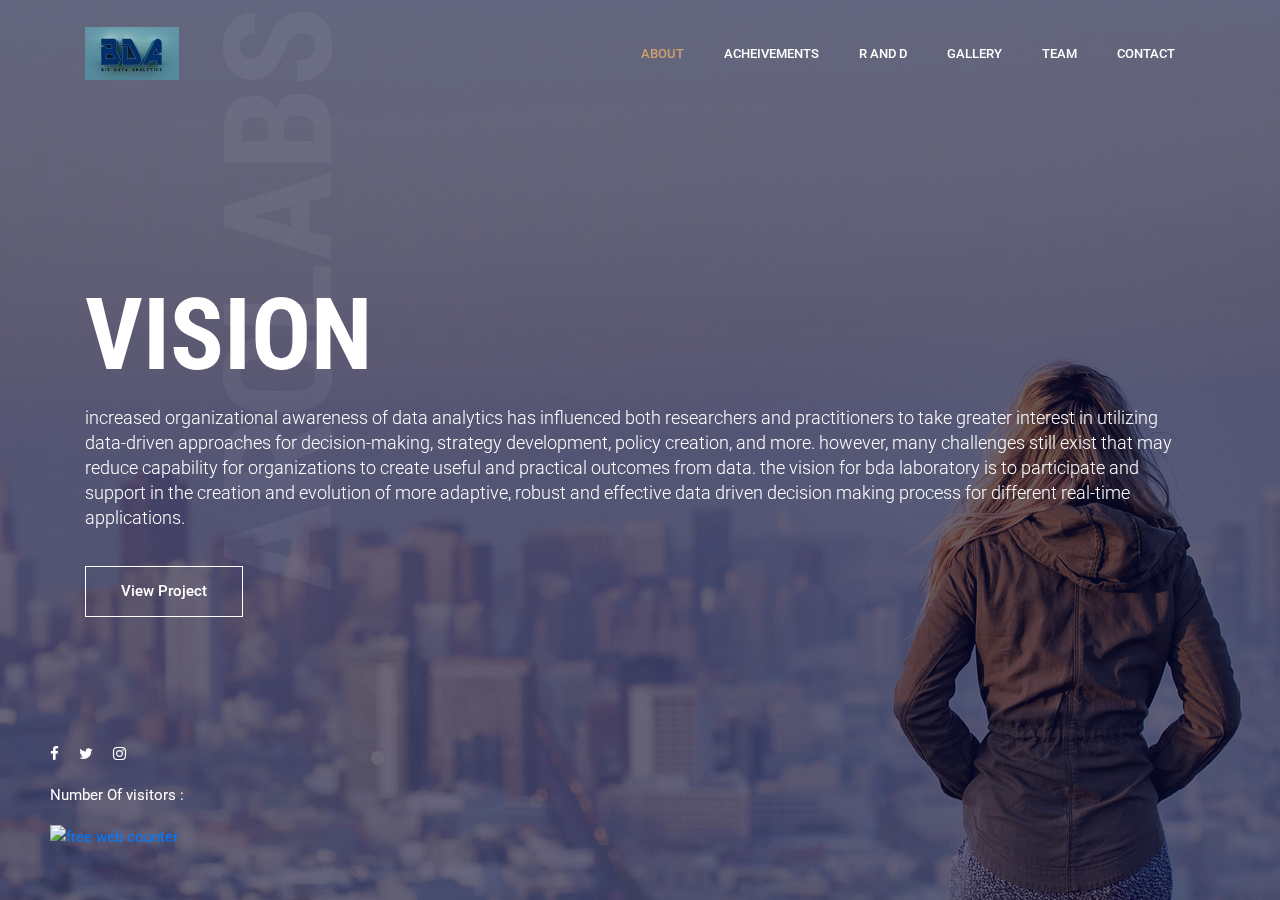
==== commit 31428258: "commented code" ====
--- a/index.html
+++ b/index.html
@@ -43,7 +43,7 @@
 				 aria-controls="navbarSupportedContent" aria-expanded="false" aria-label="Toggle navigation">
 					<span class="fa fa-bars"></span>
 				</button>
-				<div class="announcements-container">
+				<!-- <div class="announcements-container">
 					<div class="container-title">New Blog Posts</div>
 					<ul class="announcements">
 					  <li><a href="https://prashant.me/development/2017/11/15/jekyll-search-using-google-custom-search-engine-and-jquery.html" title="#">Jekyll search using Google’s Custom Search Engine and jQuery. @2017-11-15T15:54:27+00:00.</a></li>
@@ -51,7 +51,7 @@
 					  <li><a href="https://prashant.me/development/2017/10/17/creating-and-implementing-a-beginner-friendly-scroll-to-top-button-for-your-website.html" title="#">Creating and Implementing a beginner friendly scroll-to-top button for your website. @2017-10-17T05:05:27+00:00.</a></li>
 					  <li><a href="https://prashant.me/development/2017/10/12/css-pseudo-class-manipulation-using-jquery.html" title="#">CSS Pseudo classes manipulation using jQuery. @2017-10-12T12:21:27+00:00.</a></li>
 					</ul>
-				  </div>
+				  </div> -->
 				<div class="collapse navbar-collapse justify-content-end align-items-center" id="navbarSupportedContent">
 					<ul class="navbar-nav">
 						
@@ -62,15 +62,6 @@
 						</li>
 						<li><a href="services.html">R and D</a></li>
 						<li><a href="test.html">Gallery</a></li>
-						<!-- <li class="dropdown">
-							<a class="dropdown-toggle" href="#" id="navbardrop" data-toggle="dropdown">
-								Blog
-							</a>
-							<div class="dropdown-menu">
-								<a class="dropdown-item" href="blog-home.html">Blog</a>
-								<a class="dropdown-item" href="blog-single.html">Blog Details</a>
-							</div>
-						</li> -->
 						<li><a href="team.html">Team</a></li>
 						<li><a href="contact.html">Contact</a></li>
 					</ul>
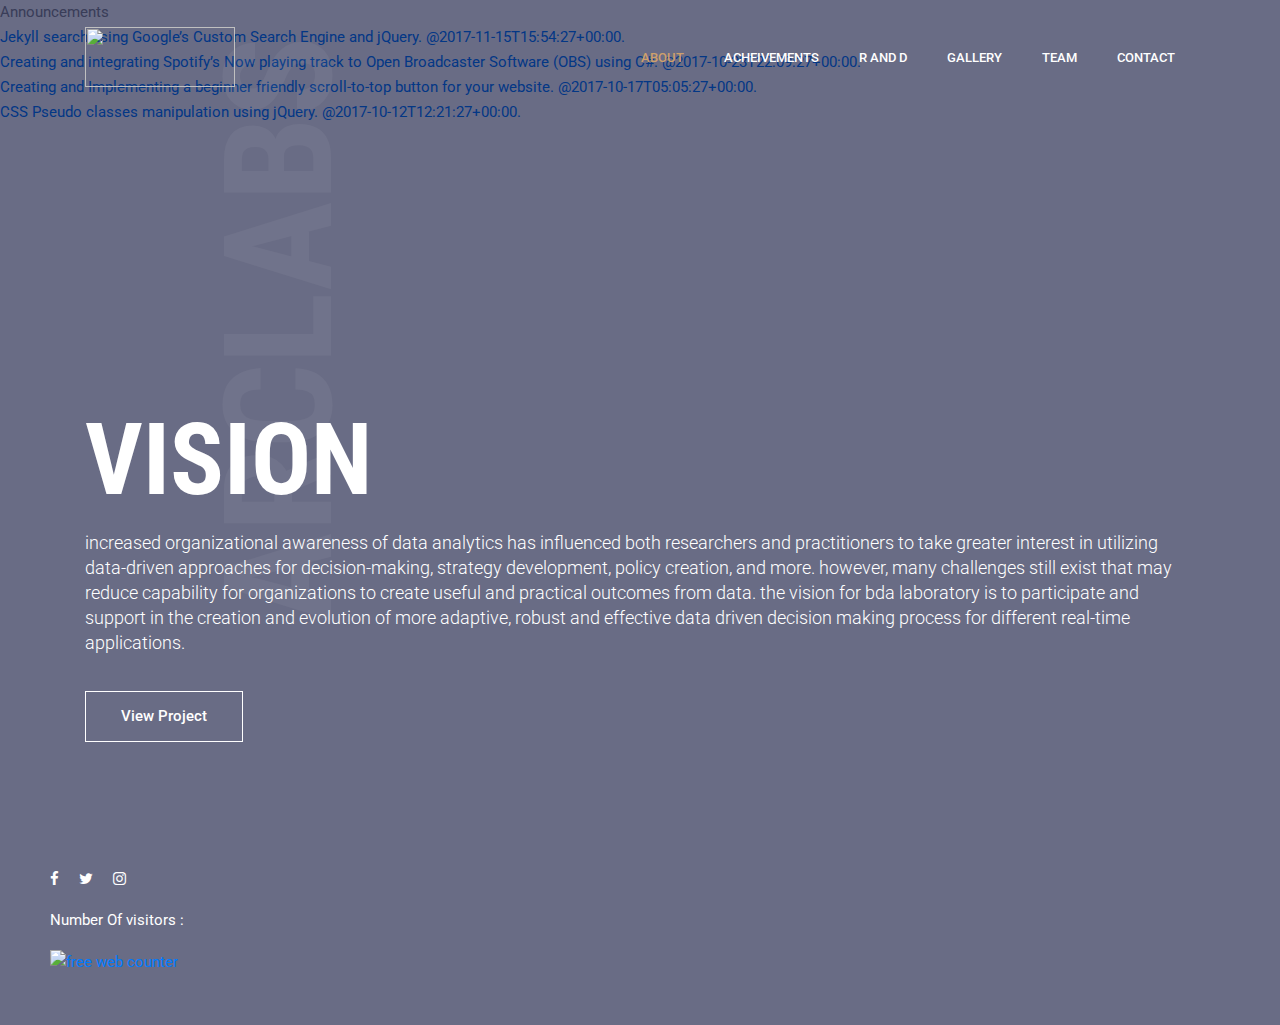
==== commit a24d81e1: "Services wala thik krdiya" ====
--- a/index.html
+++ b/index.html
@@ -22,12 +22,14 @@
 			CSS
 			============================================= -->
 	<link rel="stylesheet" href="css/linearicons.css">
+	<link rel="stylesheet" href="css/announcement.css">
 	<link rel="stylesheet" href="css/font-awesome.min.css">
 	<link rel="stylesheet" href="css/bootstrap.css">
 	<link rel="stylesheet" href="css/owl.carousel.css">
 	<link rel="stylesheet" href="css/magnific-popup.css">
 	<link rel="stylesheet" href="css/nice-select.css">
 	<link rel="stylesheet" href="css/main.css">
+	<link rel="stylesheet" href="css/middle.css">
 </head>
 
 <body>
@@ -37,26 +39,17 @@
 		<nav class="navbar navbar-expand-lg navbar-light">
 			<div class="container">
 				<a class="navbar-brand" href="index.html">
-					<img src="img/BDAlogo.jpg" alt="">
+					<img src="img/new.png" height=60px width=150px alt="">
 				</a>
 				<button class="navbar-toggler" type="button" data-toggle="collapse" data-target="#navbarSupportedContent"
 				 aria-controls="navbarSupportedContent" aria-expanded="false" aria-label="Toggle navigation">
 					<span class="fa fa-bars"></span>
 				</button>
-				<!-- <div class="announcements-container">
-					<div class="container-title">New Blog Posts</div>
-					<ul class="announcements">
-					  <li><a href="https://prashant.me/development/2017/11/15/jekyll-search-using-google-custom-search-engine-and-jquery.html" title="#">Jekyll search using Google’s Custom Search Engine and jQuery. @2017-11-15T15:54:27+00:00.</a></li>
-					  <li><a href="https://prashant.me/development/2017/10/23/creating-and-integrating-spotify-now-playing-to-open-broadcaster-software.html" title="#">Creating and integrating Spotify’s Now playing track to Open Broadcaster Software (OBS) using C#. @2017-10-23T22:09:27+00:00.</a></li>
-					  <li><a href="https://prashant.me/development/2017/10/17/creating-and-implementing-a-beginner-friendly-scroll-to-top-button-for-your-website.html" title="#">Creating and Implementing a beginner friendly scroll-to-top button for your website. @2017-10-17T05:05:27+00:00.</a></li>
-					  <li><a href="https://prashant.me/development/2017/10/12/css-pseudo-class-manipulation-using-jquery.html" title="#">CSS Pseudo classes manipulation using jQuery. @2017-10-12T12:21:27+00:00.</a></li>
-					</ul>
-				  </div> -->
 				<div class="collapse navbar-collapse justify-content-end align-items-center" id="navbarSupportedContent">
 					<ul class="navbar-nav">
 						
 						<li><a class="active" href="index.html">About</a></li>
-					
+						
 						<li>
 							<a href="achievements.html">Acheivements</a>
 						</li>
@@ -70,15 +63,23 @@
 		</nav>
 	</header>
 	<!-- End Header Area -->
-
+	
 	<!-- start banner Area -->
-	<section class="home-banner-area relative" id="home" data-parallax="scroll" data-image-src="img/header-bg.jpg">
+	<section class="home-banner-area relative" id="home" data-parallax="scroll" data-image-src="img/back.svg">
 		<div class="overlay-bg overlay"></div>
+				<div class="announcements-container">
+					<div class="container-title">Announcements</div>
+					<ul class="announcements">
+						<li><a href="https://prashant.me/development/2017/11/15/jekyll-search-using-google-custom-search-engine-and-jquery.html" title="#">Jekyll search using Google’s Custom Search Engine and jQuery. @2017-11-15T15:54:27+00:00.</a></li>
+						<li><a href="https://prashant.me/development/2017/10/23/creating-and-integrating-spotify-now-playing-to-open-broadcaster-software.html" title="#">Creating and integrating Spotify’s Now playing track to Open Broadcaster Software (OBS) using C#. @2017-10-23T22:09:27+00:00.</a></li>
+						<li><a href="https://prashant.me/development/2017/10/17/creating-and-implementing-a-beginner-friendly-scroll-to-top-button-for-your-website.html" title="#">Creating and Implementing a beginner friendly scroll-to-top button for your website. @2017-10-17T05:05:27+00:00.</a></li>
+						<li><a href="https://prashant.me/development/2017/10/12/css-pseudo-class-manipulation-using-jquery.html" title="#">CSS Pseudo classes manipulation using jQuery. @2017-10-12T12:21:27+00:00.</a></li>
+					</ul>
+					</div>
 		<h1 class="template-name">arclabs</h1>
 		<div class="container">
 			<div class="row fullscreen">
 				<div class="banner-content col-lg-12">
-					
 					<h1>
 						VISION
 					</h1>
--- a/css/main.css
+++ b/css/main.css
@@ -1 +1,9 @@
-::-moz-selection{background-color:#cea06c;color:#fff}::selection{background-color:#cea06c;color:#fff}::-webkit-input-placeholder{color:#777777;font-weight:300}:-moz-placeholder{color:#777777;opacity:1;font-weight:300}::-moz-placeholder{color:#777777;opacity:1;font-weight:300}:-ms-input-placeholder{color:#777777;font-weight:300}::-ms-input-placeholder{color:#777777;font-weight:300}body{color:#87898f;font-family:"Roboto",sans-serif;font-size:15px;font-weight:400;line-height:25px;position:relative}ol,ul{margin:0;padding:0;list-style:none}select{display:block}figure{margin:0}a{-webkit-transition:all 0.3s ease 0s;-moz-transition:all 0.3s ease 0s;-o-transition:all 0.3s ease 0s;transition:all 0.3s ease 0s}iframe{border:0}a,a:focus,a:hover{text-decoration:none;outline:0}.btn.active.focus,.btn.active:focus,.btn.focus,.btn.focus:active,.btn:active:focus,.btn:focus{text-decoration:none;outline:0}.card-panel{margin:0;padding:60px}.btn i,.btn-large i,.btn-floating i,.btn-large i,.btn-flat i{font-size:1em;line-height:inherit}.gray-bg{background:#f9f9ff}h1,h2,h3,h4,h5,h6{font-family:"Roboto Condensed",sans-serif;color:#263a4e;line-height:1.1em;margin-bottom:0;margin-top:0;font-weight:700}.h1,.h2,.h3,.h4,.h5,.h6{margin-bottom:0;margin-top:0;font-family:"Roboto Condensed",sans-serif;font-weight:700;color:#263a4e}h1,.h1{font-size:36px}h2,.h2{font-size:42px}h3,.h3{font-size:24px}h4,.h4{font-size:20px}h5,.h5{font-size:16px}h6,.h6{font-size:14px}td,th{border-radius:0px}.clear::before,.clear::after{content:" ";display:table}.clear::after{clear:both}.fz-11{font-size:11px}.fz-12{font-size:12px}.fz-13{font-size:13px}.fz-14{font-size:14px}.fz-15{font-size:15px}.fz-16{font-size:16px}.fz-18{font-size:18px}.fz-30{font-size:30px}.fz-48{font-size:48px !important}.fw100{font-weight:100}.fw300{font-weight:300}.fw400{font-weight:400 !important}.fw500{font-weight:500}.f700{font-weight:700}.fsi{font-style:italic}.mt-10{margin-top:10px}.mt-15{margin-top:15px}.mt-20{margin-top:20px}.mt-25{margin-top:25px}.mt-30{margin-top:30px}.mt-35{margin-top:35px}.mt-40{margin-top:40px}.mt-50{margin-top:50px}.mt-60{margin-top:60px}.mt-70{margin-top:70px}.mt-80{margin-top:80px}.mt-100{margin-top:100px}.mt-120{margin-top:120px}.mt-150{margin-top:150px}.ml-0{margin-left:0 !important}.ml-5{margin-left:5px !important}.ml-10{margin-left:10px}.ml-15{margin-left:15px}.ml-20{margin-left:20px}.ml-30{margin-left:30px}.ml-50{margin-left:50px}.mr-0{margin-right:0 !important}.mr-5{margin-right:5px !important}.mr-15{margin-right:15px}.mr-10{margin-right:10px}.mr-20{margin-right:20px}.mr-30{margin-right:30px}.mr-50{margin-right:50px}.mb-0{margin-bottom:0px}.mb-0-i{margin-bottom:0px !important}.mb-5{margin-bottom:5px}.mb-10{margin-bottom:10px}.mb-15{margin-bottom:15px}.mb-20{margin-bottom:20px}.mb-25{margin-bottom:25px}.mb-30{margin-bottom:30px}.mb-40{margin-bottom:40px}.mb-50{margin-bottom:50px}.mb-60{margin-bottom:60px}.mb-70{margin-bottom:70px}.mb-80{margin-bottom:80px}.mb-90{margin-bottom:90px}.mb-100{margin-bottom:100px}.pt-0{padding-top:0px}.pt-10{padding-top:10px}.pt-15{padding-top:15px}.pt-20{padding-top:20px}.pt-25{padding-top:25px}.pt-30{padding-top:30px}.pt-40{padding-top:40px}.pt-50{padding-top:50px}.pt-60{padding-top:60px}.pt-70{padding-top:70px}.pt-80{padding-top:80px}.pt-90{padding-top:90px}.pt-100{padding-top:100px}.pt-120{padding-top:120px}.pt-150{padding-top:150px}.pb-0{padding-bottom:0px}.pb-10{padding-bottom:10px}.pb-15{padding-bottom:15px}.pb-20{padding-bottom:20px}.pb-25{padding-bottom:25px}.pb-30{padding-bottom:30px}.pb-40{padding-bottom:40px}.pb-50{padding-bottom:50px}.pb-60{padding-bottom:60px}.pb-70{padding-bottom:70px}.pb-80{padding-bottom:80px}.pb-90{padding-bottom:90px}.pb-100{padding-bottom:100px}.pb-120{padding-bottom:120px}.pb-150{padding-bottom:150px}.pr-30{padding-right:30px}.pl-30{padding-left:30px}.pl-90{padding-left:90px}.p-40{padding:40px}.float-left{float:left}.float-right{float:right}.text-italic{font-style:italic}.text-white{color:#fff}.transition{-webkit-transition:all 0.3s ease 0s;-moz-transition:all 0.3s ease 0s;-o-transition:all 0.3s ease 0s;transition:all 0.3s ease 0s}.section-full{padding:100px 0}.section-half{padding:75px 0}.text-center{text-align:center}.text-left{text-align:left}.text-rigth{text-align:right}.flex{display:-webkit-box;display:-webkit-flex;display:-moz-flex;display:-ms-flexbox;display:flex}.inline-flex{display:-webkit-inline-box;display:-webkit-inline-flex;display:-moz-inline-flex;display:-ms-inline-flexbox;display:inline-flex}.flex-grow{-webkit-box-flex:1;-webkit-flex-grow:1;-moz-flex-grow:1;-ms-flex-positive:1;flex-grow:1}.flex-wrap{-webkit-flex-wrap:wrap;-moz-flex-wrap:wrap;-ms-flex-wrap:wrap;flex-wrap:wrap}.flex-left{-webkit-box-pack:start;-ms-flex-pack:start;-webkit-justify-content:flex-start;-moz-justify-content:flex-start;justify-content:flex-start}.flex-middle{-webkit-box-align:center;-ms-flex-align:center;-webkit-align-items:center;-moz-align-items:center;align-items:center}.flex-right{-webkit-box-pack:end;-ms-flex-pack:end;-webkit-justify-content:flex-end;-moz-justify-content:flex-end;justify-content:flex-end}.flex-top{-webkit-align-self:flex-start;-moz-align-self:flex-start;-ms-flex-item-align:start;align-self:flex-start}.flex-center{-webkit-box-pack:center;-ms-flex-pack:center;-webkit-justify-content:center;-moz-justify-content:center;justify-content:center}.flex-bottom{-webkit-align-self:flex-end;-moz-align-self:flex-end;-ms-flex-item-align:end;align-self:flex-end}.space-between{-webkit-box-pack:justify;-ms-flex-pack:justify;-webkit-justify-content:space-between;-moz-justify-content:space-between;justify-content:space-between}.space-around{-ms-flex-pack:distribute;-webkit-justify-content:space-around;-moz-justify-content:space-around;justify-content:space-around}.flex-column{-webkit-box-direction:normal;-webkit-box-orient:vertical;-webkit-flex-direction:column;-moz-flex-direction:column;-ms-flex-direction:column;flex-direction:column}.flex-cell{display:-webkit-box;display:-webkit-flex;display:-moz-flex;display:-ms-flexbox;display:flex;-webkit-box-flex:1;-webkit-flex-grow:1;-moz-flex-grow:1;-ms-flex-positive:1;flex-grow:1}.display-table{display:table}.light{color:#fff}.dark{color:#222}.relative{position:relative}.overflow-hidden{overflow:hidden}.container.fullwidth{width:100%}.container.no-padding{padding-left:0;padding-right:0}.no-padding{padding:0}.section-bg{background:#f9fafc}@media (max-width: 767px){.no-flex-xs{display:block !important}}.row.no-margin{margin-left:0;margin-right:0}.section-gap{padding:130px 0}@media (max-width: 991px){.section-gap{padding:70px 0}}.section-gap-top{padding-top:130px}@media (max-width: 991px){.section-gap-top{padding-top:70px}}.section-gap-bottom{padding-bottom:130px}@media (max-width: 991px){.section-gap-bottom{padding-bottom:70px}}.section-title{text-align:center;margin-bottom:80px}@media (max-width: 991px){.section-title{margin-bottom:40px}}.section-title h4{color:#cea06c;font-weight:400}@media (max-width: 767px){.section-title h4{margin-bottom:10px}}.section-title h2{font-size:42px;margin-top:10px;margin-bottom:20px}@media (max-width: 991px){.section-title h2{margin-bottom:5px;margin-top:0px}}@media (max-width: 991px){.section-title h2{font-size:30px}}.primary-btn{position:relative;display:inline-block;color:#263a4e;padding:12px 35px;font-family:"Roboto",sans-serif;font-size:15px;font-weight:500;outline:none !important;text-align:center;cursor:pointer;text-transform:capitalize;background:transparent;border:1px solid #cea06c;-webkit-transition:all 0.3s ease 0s;-moz-transition:all 0.3s ease 0s;-o-transition:all 0.3s ease 0s;transition:all 0.3s ease 0s}.primary-btn:hover{background:#cea06c;color:#fff}.overlay{position:absolute;top:0px;left:0px;bottom:0px;right:0px}.video-play-button{position:relative;box-sizing:content-box;display:inline-block;width:32px;height:44px;border-radius:50%;padding:46px 8px 18px 28px}.video-play-button:before,.video-play-button:after{content:"";position:absolute;left:50%;top:50%;-webkit-transform:translate(-50%, -50%);-moz-transform:translate(-50%, -50%);-ms-transform:translate(-50%, -50%);-o-transform:translate(-50%, -50%);transform:translate(-50%, -50%);display:block;width:80px;height:80px;background:#fff;border-radius:50%}.video-play-button:before{z-index:0;-webkit-animation:pulse-border 2000ms ease-out infinite;-moz-animation:pulse-border 2000ms ease-out infinite;-o-animation:pulse-border 2000ms ease-out infinite;animation:pulse-border 2000ms ease-out infinite}.video-play-button:after{z-index:1;-webkit-transition:all 200ms ease;-moz-transition:all 200ms ease;-o-transition:all 200ms ease;transition:all 200ms ease}.video-play-button span{display:block;position:relative;z-index:3;width:0;height:0;border-left:16px solid #cea06c;border-top:8px solid transparent;border-bottom:8px solid transparent}@-webkit-keyframes pulse-border{0%{-webkit-transform:translate(-50%, -50%) translateZ(0) scale(1);-moz-transform:translate(-50%, -50%) translateZ(0) scale(1);-ms-transform:translate(-50%, -50%) translateZ(0) scale(1);-o-transform:translate(-50%, -50%) translateZ(0) scale(1);transform:translate(-50%, -50%) translateZ(0) scale(1);opacity:.7}100%{-webkit-transform:translate(-50%, -50%) translateZ(0) scale(1.5);-moz-transform:translate(-50%, -50%) translateZ(0) scale(1.5);-ms-transform:translate(-50%, -50%) translateZ(0) scale(1.5);-o-transform:translate(-50%, -50%) translateZ(0) scale(1.5);transform:translate(-50%, -50%) translateZ(0) scale(1.5);opacity:0.1}}@-moz-keyframes pulse-border{0%{-webkit-transform:translate(-50%, -50%) translateZ(0) scale(1);-moz-transform:translate(-50%, -50%) translateZ(0) scale(1);-ms-transform:translate(-50%, -50%) translateZ(0) scale(1);-o-transform:translate(-50%, -50%) translateZ(0) scale(1);transform:translate(-50%, -50%) translateZ(0) scale(1);opacity:.7}100%{-webkit-transform:translate(-50%, -50%) translateZ(0) scale(1.5);-moz-transform:translate(-50%, -50%) translateZ(0) scale(1.5);-ms-transform:translate(-50%, -50%) translateZ(0) scale(1.5);-o-transform:translate(-50%, -50%) translateZ(0) scale(1.5);transform:translate(-50%, -50%) translateZ(0) scale(1.5);opacity:0.1}}@-o-keyframes pulse-border{0%{-webkit-transform:translate(-50%, -50%) translateZ(0) scale(1);-moz-transform:translate(-50%, -50%) translateZ(0) scale(1);-ms-transform:translate(-50%, -50%) translateZ(0) scale(1);-o-transform:translate(-50%, -50%) translateZ(0) scale(1);transform:translate(-50%, -50%) translateZ(0) scale(1);opacity:.7}100%{-webkit-transform:translate(-50%, -50%) translateZ(0) scale(1.5);-moz-transform:translate(-50%, -50%) translateZ(0) scale(1.5);-ms-transform:translate(-50%, -50%) translateZ(0) scale(1.5);-o-transform:translate(-50%, -50%) translateZ(0) scale(1.5);transform:translate(-50%, -50%) translateZ(0) scale(1.5);opacity:0.1}}@keyframes pulse-border{0%{-webkit-transform:translate(-50%, -50%) translateZ(0) scale(1);-moz-transform:translate(-50%, -50%) translateZ(0) scale(1);-ms-transform:translate(-50%, -50%) translateZ(0) scale(1);-o-transform:translate(-50%, -50%) translateZ(0) scale(1);transform:translate(-50%, -50%) translateZ(0) scale(1);opacity:.7}100%{-webkit-transform:translate(-50%, -50%) translateZ(0) scale(1.5);-moz-transform:translate(-50%, -50%) translateZ(0) scale(1.5);-ms-transform:translate(-50%, -50%) translateZ(0) scale(1.5);-o-transform:translate(-50%, -50%) translateZ(0) scale(1.5);transform:translate(-50%, -50%) translateZ(0) scale(1.5);opacity:0.1}}@font-face{font-family:"Flaticon";src:url("../fonts/Flaticon.eot");src:url("../fonts/Flaticon.eot?#iefix") format("embedded-opentype"),url("../fonts/Flaticon.woff2") format("woff2"),url("../fonts/Flaticon.woff") format("woff"),url("../fonts/Flaticon.ttf") format("truetype"),url("../fonts/Flaticon.svg#Flaticon") format("svg");font-weight:normal;font-style:normal}@media screen and (-webkit-min-device-pixel-ratio: 0){@font-face{font-family:"Flaticon";src:url("../fonts/Flaticon.svg#Flaticon") format("svg")}}.fi:before{display:inline-block;font-family:"Flaticon";font-style:normal;font-weight:normal;font-variant:normal;line-height:1;text-decoration:inherit;text-rendering:optimizeLegibility;text-transform:none;-moz-osx-font-smoothing:grayscale;-webkit-font-smoothing:antialiased;font-smoothing:antialiased}.flaticon-compass:before{content:"\f100"}.flaticon-desk:before{content:"\f101"}.flaticon-bathroom:before{content:"\f102"}.flaticon-beach:before{content:"\f103"}.sticky-wrapper{position:absolute;width:100%;height:80px !important}.sticky-wrapper.is-sticky .default-header{background:#263a4e;box-shadow:-21.213px 21.213px 30px 0px rgba(158,158,158,0.3)}.default-header{position:absolute;top:0;left:0;width:100%;z-index:9;background:transparent}@media (max-width: 991px){.default-header{background:#263a4e}}.default-header .navbar{padding:22px 16px}.default-header .navbar .navbar-toggler{border:1px solid #fff;border-color:#fff;cursor:pointer}.default-header .navbar .navbar-toggler:focus{outline:none}.default-header .navbar .navbar-toggler span{color:#fff}.default-header .dropdown-item{font-size:14px;width:auto !important;text-align:left}@media (max-width: 767px){.default-header .dropdown-item{text-align:left;padding:0.25rem}}.default-header .dropdown-item{font-size:14px;width:auto !important;text-align:left}@media (max-width: 767px){.default-header .dropdown-item{text-align:left;padding:0.25rem}}@media (min-width: 991px){.default-header .dropdown .dropdown-menu{display:none;opacity:0;visibility:hidden;-webkit-transition:all 200ms ease-in;-moz-transition:all 200ms ease-in;-ms-transition:all 200ms ease-in;-o-transition:all 200ms ease-in;transition:all 200ms ease-in}.default-header .dropdown:hover .dropdown-menu{display:block;opacity:1;visibility:visible}}.default-header .dropdown-menu{border-radius:0;margin-top:27px;border:none}@media (max-width: 991px){.default-header .dropdown-menu{margin-top:0px}}.default-header .dropdown-menu a{padding:5px 15px}@media (max-width: 767px){.default-header .dropdown-menu{margin-top:0px}}.default-header .dropdown-item:focus,.default-header .dropdown-item:hover{color:#16181b;text-decoration:none;background-color:transparent}.menu-bar{cursor:pointer}.menu-bar span{color:#222;font-size:24px}@media (max-width: 992px){.navbar-nav{height:auto;max-height:400px;overflow-x:hidden}}.main-menubar{display:none !important}@media (max-width: 991.98px){.main-menubar{display:block !important}}.navbar-nav a{text-transform:uppercase;font-size:13px;font-weight:500;color:#fff;padding:32px 20px}.navbar-nav a:hover,.navbar-nav a.active{color:#cea06c}@media (max-width: 992px){.navbar-nav{margin-top:10px}.navbar-nav a{padding:0}.navbar-nav li{padding:10px 0}}@media (max-width: 991px){.navbar-nav .dropdown .dropdown-menu{background:transparent}}.navbar-nav .dropdown .dropdown-item{color:#263a4e;text-transform:capitalize}.navbar-nav .dropdown .dropdown-item:hover{color:#cea06c}@media (max-width: 991px){.navbar-nav .dropdown .dropdown-item{color:#fff}}.parallax-mirror{max-height:900px}.home-banner-area .template-name{-webkit-transform:rotate(-90deg);-moz-transform:rotate(-90deg);-ms-transform:rotate(-90deg);-o-transform:rotate(-90deg);transform:rotate(-90deg);position:absolute;top:24%;left:-1%;font-size:150px;font-weight:700;text-transform:uppercase;color:rgba(255,255,255,0.05)}@media (max-width: 767px){.home-banner-area .template-name{display:none}}.home-banner-area .fullscreen{height:900px}@media (max-width: 1199.98px){.home-banner-area .fullscreen{height:700px}}.home-banner-area .overlay{background:rgba(5,10,52,0.6)}.home-banner-area .banner-content{margin-top:25%}@media (max-width: 991px){.home-banner-area .banner-content{margin-top:37%;text-align:center}}@media (max-width: 767px){.home-banner-area .banner-content{margin-top:50%;text-align:center}}.home-banner-area .banner-content h1{color:#fff;font-size:100px;line-height:100px;font-weight:700;margin-bottom:20px}@media (max-width: 991.98px){.home-banner-area .banner-content h1{font-size:45px;line-height:60px}}@media (max-width: 991.98px){.home-banner-area .banner-content h1 br{display:none}}@media (max-width: 414px){.home-banner-area .banner-content h1{font-size:40px;line-height:50px}}.home-banner-area .banner-content p{font-size:18px;font-weight:300;text-transform:uppercase;color:#fff}.home-banner-area .banner-content .primary-btn{border:1px solid #fff;color:#fff;margin-top:20px}.home-banner-area .banner-content .primary-btn:hover{border:1px solid #cea06c}.banner-area{background:url(../img/common-banner.jpg) no-repeat;background-size:cover}.banner-area .banner-content{min-height:450px}.banner-area .overlay-bg{background:rgba(7,4,31,0.6)}.banner-area h1{font-size:50px;margin-bottom:10px}@media (max-width: 768px){.banner-area h1{font-size:35px}}.banner-area p{margin-bottom:0px;color:#fff}.head-bottom-meta{position:absolute;bottom:50px;left:50px;color:#fff}@media (max-width: 991px){.head-bottom-meta{left:50%;-webkit-transform:translateX(-50%);-moz-transform:translateX(-50%);-ms-transform:translateX(-50%);-o-transform:translateX(-50%);transform:translateX(-50%)}}.head-bottom-meta .meta-left a{margin-right:20px;color:#fff;cursor:pointer;-webkit-transition:all 0.3s ease 0s;-moz-transition:all 0.3s ease 0s;-o-transition:all 0.3s ease 0s;transition:all 0.3s ease 0s}.head-bottom-meta .meta-left a:hover{color:#cea06c}@media (max-width: 767px){.head-bottom-meta .flex-row{flex-direction:column !important}.head-bottom-meta .d-flex{display:block !important}}.top-section-area #imaginary_container{background:#fff;padding:24px}.top-section-area .stylish-input-group .form-control{border-right:0;box-shadow:0 0 0;border-color:#eee;background-color:#f7f7f7}.top-section-area .input-group-addon{background-color:#f7f7f7 !important;border-color:#eee}.top-section-area .stylish-input-group button{border:0;background:transparent}.top-section-area input{font-size:14px}.features-area{padding-bottom:80px}@media (max-width: 991px){.features-area{padding-bottom:20px}}.feature-item{padding:0px 17px;text-align:center;margin-bottom:50px}.feature-item i{margin-bottom:35px;font-size:65px;border:1px solid #9499a5;padding:36px 41px;display:inline-block;color:#263a4e;-webkit-transition:all 0.3s ease 0s;-moz-transition:all 0.3s ease 0s;-o-transition:all 0.3s ease 0s;transition:all 0.3s ease 0s}@media (max-width: 767px){.feature-item i{margin-bottom:20px}}.feature-item h4{font-size:20px;margin-bottom:15px;text-transform:capitalize;-webkit-transition:all 0.3s ease 0s;-moz-transition:all 0.3s ease 0s;-o-transition:all 0.3s ease 0s;transition:all 0.3s ease 0s}.feature-item p{margin-bottom:0px}.feature-item:hover i{border:1px solid #cea06c}.feature-item:hover h4{color:#cea06c}.about-area{background:#f7f7f7}@media (max-width: 991px){.about-area .about-left{margin-bottom:50px}}.about-right{padding-left:40px}@media (max-width: 1199px){.about-right{padding-left:15px}}.about-right .section-title{margin-bottom:20px}.about-right .primary-btn{margin-top:35px}.about-right p:last-child{margin-bottom:0px}.about-content{margin-top:135px;margin-bottom:112px;color:#fff;position:relative}@media (max-width: 767px){.about-content{margin-top:140px}}.offer-area{background:#f7f7f7;padding:130px 0px 100px}@media (max-width: 991px){.offer-area{padding:70px 0px 40px}}.offer-area:after{position:absolute;content:"";top:70px;left:0;width:36%;bottom:70px;background:url(../img/offer.jpg) no-repeat center center/cover;z-index:1}@media (max-width: 1199px){.offer-area:after{width:32%}}@media (max-width: 991px){.offer-area:after{display:none}}@media (max-width: 991px){.offer-area .justify-content-end{justify-content:flex-start !important}}.offer-area .offer-right{padding-left:35px}@media (max-width: 1024px){.offer-area .offer-right{padding-left:15px}}.offer-area .single-offer{padding:50px;background:#fff;margin-bottom:30px;border:1px solid transparent;-webkit-transition:all 0.3s ease 0s;-moz-transition:all 0.3s ease 0s;-o-transition:all 0.3s ease 0s;transition:all 0.3s ease 0s}.offer-area .single-offer h4{margin:0px 0px 20px;font-weight:400}.offer-area .single-offer p{margin-bottom:0px}.offer-area .single-offer:hover{border:1px solid #cea06c}.project-area{padding-bottom:100px}@media (max-width: 991px){.project-area{padding-bottom:40px}}.project-area .filters{text-align:center}@media (max-width: 991px){.project-area .filters{margin-top:40px}}.project-area .filters ul{padding:0}@media (max-width: 991px){.project-area .filters ul{text-align:center}}.project-area .filters ul li{list-style:none;display:inline-block;padding:0 15px;cursor:pointer;position:relative;text-transform:uppercase;font-size:13px;color:#263a4e}.project-area .filters ul li:last-child{padding-right:0}@media (max-width: 991px){.project-area .filters ul li:first-child{padding-left:0}}.project-area .filters ul li.active,.project-area .filters ul li:hover{color:#cea06c}.project-area .filters-content .show{opacity:1;visibility:visible;transition:all 350ms}.project-area .filters-content .hide{opacity:0;visibility:hidden;transition:all 350ms}.project-area .filters-content img{border-radius:10px;width:100%}.single-project{border-radius:5px;margin-bottom:30px}.single-project .thumb .image{opacity:1;display:block;width:100%;height:100%;transition:0.5s ease;backface-visibility:hidden}.single-project .middle{transition:0.5s ease;position:absolute;right:0;top:0px;min-width:290px;background:#fff;box-shadow:0px -10px 30px rgba(38,58,78,0.1);padding:34px 30px}@media (min-width: 1200px){.single-project .middle{right:10px}}.single-project .middle h4{font-size:20px;margin-bottom:5px}.single-project .middle .cat{-webkit-transition:all 0.3s ease 0s;-moz-transition:all 0.3s ease 0s;-o-transition:all 0.3s ease 0s;transition:all 0.3s ease 0s}.single-project:hover .middle .cat{color:#cea06c}.callto-area{background:url(../img/ct1.jpg) center;background-size:cover;text-align:center}.callto-area .call-wrap{position:relative}.callto-area h1{font-size:42px;color:#fff;text-align:center;margin-bottom:50px}.callto-area p{margin-bottom:0px;font-weight:500;margin-top:20px;color:#fff}.callto-area .overlay-bg{background:rgba(5,10,52,0.7)}.testimonial-area{background:#f7f7f7}.testimonial-area .owl-controls{margin-top:70px}@media (max-width: 991px){.testimonial-area .owl-controls{display:none}}.testimonial-area .owl-dots{text-align:center;bottom:5px;margin-top:0px;-webkit-backface-visibility:hidden;-moz-backface-visibility:hidden;-ms-backface-visibility:hidden;backface-visibility:hidden}.testimonial-area .owl-dot{height:20px;width:20px;display:inline-block;background:rgba(127,127,127,0.5);margin:0px 10px;border-radius:5px;-webkit-transition:all 0.3s ease 0s;-moz-transition:all 0.3s ease 0s;-o-transition:all 0.3s ease 0s;transition:all 0.3s ease 0s}.testimonial-area .owl-dot.active{-webkit-transition:all 0.3s ease 0s;-moz-transition:all 0.3s ease 0s;-o-transition:all 0.3s ease 0s;transition:all 0.3s ease 0s;padding:0px 25px 0px 0px;background:#cea06c}.single-testimonial{background-color:#fff;padding:10px;border:1px solid transparent;-webkit-transition:all 0.3s ease 0s;-moz-transition:all 0.3s ease 0s;-o-transition:all 0.3s ease 0s;transition:all 0.3s ease 0s}.single-testimonial h4{margin:20px 0px 10px;font-size:18px;text-transform:uppercase}.single-testimonial p{margin-bottom:0px}.single-testimonial .thumb{margin-right:20px}.single-testimonial .thumb img{width:72px;height: 72px !important;border-radius: 50%;}.single-testimonial:hover{border:1px solid #cea06c}.brands-area{padding:60px 0px}.brands-area .brand-wrap{padding:40px 0}.brands-area .brand-wrap .owl-carousel .owl-item img{width:auto !important}.brands-area .brand-wrap .single-brand{text-align:center;filter:grayscale(100%);-o-filter:grayscale(100%);-ms-filter:grayscale(100%);-moz-filter:grayscale(100%);-webkit-filter:grayscale(100%);opacity:.3;-webkit-transition:all 0.3s ease 0s;-moz-transition:all 0.3s ease 0s;-o-transition:all 0.3s ease 0s;transition:all 0.3s ease 0s}.brands-area .brand-wrap .single-brand:hover{filter:grayscale(0%);-o-filter:grayscale(0%);-ms-filter:grayscale(0%);-moz-filter:grayscale(0%);-webkit-filter:grayscale(0%);opacity:1}.mapBox{height:420px;margin-bottom:80px}.contact_info .info_item{position:relative;padding-left:45px}.contact_info .info_item i{position:absolute;left:0;top:0;font-size:20px;line-height:24px;color:#263a4e;font-weight:600}.contact_info .info_item h6{font-size:16px;line-height:24px;color:"Roboto",sans-serif;font-weight:bold;margin-bottom:0px;color:#263a4e}.contact_info .info_item h6 a{color:#263a4e}.contact_info .info_item p{font-size:14px;line-height:24px;padding:2px 0px}.contact_form .form-group{margin-bottom:10px}.contact_form .form-group .form-control{line-height:26px;color:#999;border:1px solid #eeeeee;font-family:"Roboto",sans-serif;border-radius:0px;padding-left:20px}.contact_form .form-group .form-control:focus{box-shadow:none;outline:none}.contact_form .form-group .form-control.placeholder{color:#263a4e;font-size:13px}.contact_form .form-group .form-control:-moz-placeholder{color:#263a4e;font-size:13px}.contact_form .form-group .form-control::-moz-placeholder{color:#263a4e;font-size:13px}.contact_form .form-group .form-control::-webkit-input-placeholder{color:#263a4e;font-size:13px}.contact_form .form-group textarea{resize:none}.contact_form .form-group textarea.form-control{height:140px}.contact_form .primary-btn{margin-top:20px;cursor:pointer}.modal-message .modal-dialog{position:absolute;top:36%;left:50%;transform:translateX(-50%) translateY(-50%) !important;margin:0px;max-width:500px;width:100%}.modal-message .modal-dialog .modal-content .modal-header{text-align:center;display:block;border-bottom:none;padding-top:50px;padding-bottom:50px}.modal-message .modal-dialog .modal-content .modal-header .close{position:absolute;right:-15px;top:-15px;padding:0px;color:#fff;opacity:1;cursor:pointer}.modal-message .modal-dialog .modal-content .modal-header h2{display:block;text-align:center;color:#cea06c;padding-bottom:10px;font-family:"Roboto",sans-serif}.modal-message .modal-dialog .modal-content .modal-header p{display:block}.blog-home-banner{background:url(../img/blog/blog-home-banner.jpg) bottom;background-size:cover;padding:130px 0px}.blog-home-banner h1 span{color:#cea06c}.blog-home-banner .primary-btn{color:#fff;background:#cea06c}.blog-home-banner .primary-btn:hover{color:#cea06c;background:#fff}.blog-home-banner .overlay-bg{background:rgba(0,0,0,0.3)}.blog-page{background:#f9f9ff}.blog-header-content h1{max-width:500px;margin-left:auto;margin-right:auto}@media (max-width: 414px){.blog-header-content h1{font-size:30px}}.blog-header-content p{margin:20px 0px}.top-category-widget-area{background-color:#f9f9ff}.top-category-widget-area .single-cat-widget{position:relative;text-align:center}.top-category-widget-area .single-cat-widget .overlay-bg{background:rgba(0,0,0,0.85);margin:7%;-webkit-transition:all 0.3s ease 0s;-moz-transition:all 0.3s ease 0s;-o-transition:all 0.3s ease 0s;transition:all 0.3s ease 0s}.top-category-widget-area .single-cat-widget img{width:100%}.top-category-widget-area .single-cat-widget .content-details{top:32%;left:0;right:0;margin-left:auto;margin-right:auto;color:#fff;bottom:0px;position:absolute}.top-category-widget-area .single-cat-widget .content-details h4{color:#fff}.top-category-widget-area .single-cat-widget .content-details span{display:inline-block;background:#fff;width:60%;height:1%}.top-category-widget-area .single-cat-widget:hover .overlay-bg{background:rgba(206,160,108,0.85);margin:7%;-webkit-transition:all 0.3s ease 0s;-moz-transition:all 0.3s ease 0s;-o-transition:all 0.3s ease 0s;transition:all 0.3s ease 0s}@media (max-width: 991px){.top-category-widget-area .single-cat-widget{margin-bottom:50px}}.post-content-area{background-color:#f9f9ff}.post-content-area .single-post{margin-bottom:50px}.post-content-area .single-post .meta-details{text-align:right;margin-top:35px}@media (max-width: 767px){.post-content-area .single-post .meta-details{text-align:left}}.post-content-area .single-post .meta-details .tags{margin-bottom:30px}.post-content-area .single-post .meta-details .tags li{display:inline-block;font-size:14px}.post-content-area .single-post .meta-details .tags li a{color:#263a4e;-webkit-transition:all 0.3s ease 0s;-moz-transition:all 0.3s ease 0s;-o-transition:all 0.3s ease 0s;transition:all 0.3s ease 0s}.post-content-area .single-post .meta-details .tags li a:hover{color:#cea06c}@media (max-width: 1024px){.post-content-area .single-post .meta-details{margin-top:0px}}.post-content-area .single-post .user-name a,.post-content-area .single-post .date a,.post-content-area .single-post .view a,.post-content-area .single-post .comments a{color:#87898f;margin-right:10px;-webkit-transition:all 0.3s ease 0s;-moz-transition:all 0.3s ease 0s;-o-transition:all 0.3s ease 0s;transition:all 0.3s ease 0s}.post-content-area .single-post .user-name a:hover,.post-content-area .single-post .date a:hover,.post-content-area .single-post .view a:hover,.post-content-area .single-post .comments a:hover{color:#cea06c}.post-content-area .single-post .user-name .lnr,.post-content-area .single-post .date .lnr,.post-content-area .single-post .view .lnr,.post-content-area .single-post .comments .lnr{font-weight:900;color:#263a4e}.post-content-area .single-post .feature-img img{width:100%}.post-content-area .single-post .posts-title h3{margin:20px 0px}.post-content-area .single-post .excert{margin-bottom:20px}.post-content-area .single-post .primary-btn{background:#fff !important;color:#263a4e !important;-webkit-transition:all 0.3s ease 0s;-moz-transition:all 0.3s ease 0s;-o-transition:all 0.3s ease 0s;transition:all 0.3s ease 0s;border-radius:0px !important;box-shadow:none !important}.post-content-area .single-post .primary-btn:hover{background:#cea06c !important;color:#fff !important}.posts-list .posts-title h3{-webkit-transition:all 0.3s ease 0s;-moz-transition:all 0.3s ease 0s;-o-transition:all 0.3s ease 0s;transition:all 0.3s ease 0s}.posts-list .posts-title h3:hover{color:#cea06c}.blog-pagination{padding-top:60px;padding-bottom:120px}@media (max-width: 991px){.blog-pagination{padding-top:20px;padding-bottom:50px}}.blog-pagination .page-link{border-radius:0}.blog-pagination .page-item{border:none}.page-link{background:transparent;font-weight:400}.blog-pagination .page-item.active .page-link{background-color:#cea06c;border-color:transparent;color:#fff}.blog-pagination .page-link{position:relative;display:block;padding:0.5rem 0.75rem;margin-left:-1px;line-height:1.25;color:#87898f;border:none}.blog-pagination .page-link .lnr{font-weight:600}.blog-pagination .page-item:last-child .page-link,.blog-pagination .page-item:first-child .page-link{border-radius:0}.blog-pagination .page-link:hover{color:#fff;text-decoration:none;background-color:#cea06c;border-color:#eee}.sidebar-widgets{padding-bottom:120px}.widget-wrap{background:#fafaff;padding:20px 0px;border:1px solid #eee}@media (max-width: 991px){.widget-wrap{margin-top:50px}}.widget-wrap .single-sidebar-widget{margin:30px 30px;padding-bottom:30px;border-bottom:1px solid #eee}.widget-wrap .single-sidebar-widget:last-child{border-bottom:none;margin-bottom:0px}.widget-wrap .search-widget form.search-form input[type=text]{color:#fff;padding:10px 22px;font-size:14px;border:none;float:left;width:80%;border-bottom-left-radius:20px;border-top-left-radius:20px;background:#cea06c}.widget-wrap .search-widget ::-webkit-input-placeholder{color:#fff}.widget-wrap .search-widget ::-moz-placeholder{color:#fff}.widget-wrap .search-widget :-ms-input-placeholder{color:#fff}.widget-wrap .search-widget :-moz-placeholder{color:#fff}.widget-wrap .search-widget form.search-form button{float:left;width:20%;padding:10px;background:#cea06c;color:#fff;font-size:17px;border:none;cursor:pointer;border-bottom-right-radius:20px;border-top-right-radius:20px}.widget-wrap .search-widget form.search-form::after{content:"";clear:both;display:table}.widget-wrap .user-info-widget{text-align:center}.widget-wrap .user-info-widget a h4{margin-top:40px;margin-bottom:5px;-webkit-transition:all 0.3s ease 0s;-moz-transition:all 0.3s ease 0s;-o-transition:all 0.3s ease 0s;transition:all 0.3s ease 0s}.widget-wrap .user-info-widget .social-links li{display:inline-block;margin-bottom:10px}.widget-wrap .user-info-widget .social-links li a{color:#263a4e;padding:10px;font-size:14px;-webkit-transition:all 0.3s ease 0s;-moz-transition:all 0.3s ease 0s;-o-transition:all 0.3s ease 0s;transition:all 0.3s ease 0s}.widget-wrap .user-info-widget .social-links li a:hover{color:#cea06c}.widget-wrap .popular-post-widget .popular-title{background:#cea06c;color:#fff;text-align:center;padding:12px 0px}.widget-wrap .popular-post-widget .popular-post-list{margin-top:30px}.widget-wrap .popular-post-widget .popular-post-list .thumb img{width:100%}.widget-wrap .popular-post-widget .single-post-list{margin-bottom:20px}.widget-wrap .popular-post-widget .single-post-list .details{margin-left:12px}.widget-wrap .popular-post-widget .single-post-list .details h6{font-weight:600;margin-bottom:10px;-webkit-transition:all 0.3s ease 0s;-moz-transition:all 0.3s ease 0s;-o-transition:all 0.3s ease 0s;transition:all 0.3s ease 0s}.widget-wrap .popular-post-widget .single-post-list .details h6:hover{color:#cea06c}.widget-wrap .popular-post-widget .single-post-list .details p{margin-bottom:0px}.widget-wrap .ads-widget img{width:100%}.widget-wrap .post-category-widget .category-title{background:#cea06c;color:#fff;text-align:center;padding:12px 0px}.widget-wrap .post-category-widget .cat-list li{padding-top:15px;padding-bottom:8px;border-bottom:2px dotted #eee;-webkit-transition:all 0.3s ease 0s;-moz-transition:all 0.3s ease 0s;-o-transition:all 0.3s ease 0s;transition:all 0.3s ease 0s}.widget-wrap .post-category-widget .cat-list li p{font-weight:300;font-size:14px;margin-bottom:0px;-webkit-transition:all 0.3s ease 0s;-moz-transition:all 0.3s ease 0s;-o-transition:all 0.3s ease 0s;transition:all 0.3s ease 0s}.widget-wrap .post-category-widget .cat-list li a{color:#87898f}.widget-wrap .post-category-widget .cat-list li:hover{border-color:#cea06c}.widget-wrap .post-category-widget .cat-list li:hover p{color:#cea06c}.widget-wrap .newsletter-widget .newsletter-title{background:#cea06c;color:#fff;text-align:center;padding:12px 0px}.widget-wrap .newsletter-widget .col-autos{width:100%}.widget-wrap .newsletter-widget p{text-align:center;margin:20px 0px}.widget-wrap .newsletter-widget .bbtns{background:#cea06c;color:#fff;font-size:12px;font-weight:500;padding:6px 20px;border-radius:0}.widget-wrap .newsletter-widget .input-group-text{background:#fff;border-radius:0px;vertical-align:top}.widget-wrap .newsletter-widget .input-group-text i{color:#ccc;margin-top:-1px}.widget-wrap .newsletter-widget .form-control{border-left:none !important;border-right:none !important;border-radius:0px;font-size:13px;color:#ccc;padding:9px;padding-left:0px}.widget-wrap .newsletter-widget .form-control:focus{box-shadow:none;border-color:#ccc}.widget-wrap .newsletter-widget ::-webkit-input-placeholder{font-size:13px;color:#ccc}.widget-wrap .newsletter-widget ::-moz-placeholder{font-size:13px;color:#ccc}.widget-wrap .newsletter-widget :-ms-input-placeholder{font-size:13px;color:#ccc}.widget-wrap .newsletter-widget :-moz-placeholder{font-size:13px;color:#ccc}.widget-wrap .newsletter-widget .text-bottom{margin-bottom:0px}.widget-wrap .tag-cloud-widget .tagcloud-title{background:#cea06c;color:#fff;text-align:center;padding:12px 0px;margin-bottom:30px}.widget-wrap .tag-cloud-widget ul li{display:inline-block;border:1px solid #eee;background:#fff;padding:4px 14px;margin-bottom:10px;-webkit-transition:all 0.3s ease 0s;-moz-transition:all 0.3s ease 0s;-o-transition:all 0.3s ease 0s;transition:all 0.3s ease 0s}.widget-wrap .tag-cloud-widget ul li:hover{background:#cea06c}.widget-wrap .tag-cloud-widget ul li:hover a{color:#fff}.widget-wrap .tag-cloud-widget ul li a{font-size:12px;color:#263a4e}.single-post-area .meta-details{margin-top:20px !important}.single-post-area .social-links li{display:inline-block;margin-bottom:10px}.single-post-area .social-links li a{color:#263a4e;padding:7px;font-size:14px;-webkit-transition:all 0.3s ease 0s;-moz-transition:all 0.3s ease 0s;-o-transition:all 0.3s ease 0s;transition:all 0.3s ease 0s}.single-post-area .social-links li a:hover{color:#cea06c}.single-post-area .quotes{margin-top:20px;padding:30px;background-color:#fff;box-shadow:-20.84px 21.58px 30px 0px rgba(176,176,176,0.1)}.single-post-area .arrow{position:absolute}.single-post-area .arrow .lnr{font-size:20px;font-weight:600}.single-post-area .thumb .overlay-bg{background:rgba(0,0,0,0.8)}.single-post-area .navigation-area{border-top:1px solid #eee;padding-top:30px}.single-post-area .navigation-area .nav-left{text-align:left}.single-post-area .navigation-area .nav-left .thumb{margin-right:20px;background:#000}.single-post-area .navigation-area .nav-left .thumb img{-webkit-transition:all 0.3s ease 0s;-moz-transition:all 0.3s ease 0s;-o-transition:all 0.3s ease 0s;transition:all 0.3s ease 0s}.single-post-area .navigation-area .nav-left .lnr{margin-left:20px;opacity:0;-webkit-transition:all 0.3s ease 0s;-moz-transition:all 0.3s ease 0s;-o-transition:all 0.3s ease 0s;transition:all 0.3s ease 0s}.single-post-area .navigation-area .nav-left:hover .lnr{opacity:1}.single-post-area .navigation-area .nav-left:hover .thumb img{opacity:.5}@media (max-width: 767px){.single-post-area .navigation-area .nav-left{margin-bottom:30px}}.single-post-area .navigation-area .nav-right{text-align:right}.single-post-area .navigation-area .nav-right .thumb{margin-left:20px;background:#000}.single-post-area .navigation-area .nav-right .thumb img{-webkit-transition:all 0.3s ease 0s;-moz-transition:all 0.3s ease 0s;-o-transition:all 0.3s ease 0s;transition:all 0.3s ease 0s}.single-post-area .navigation-area .nav-right .lnr{margin-right:20px;opacity:0;-webkit-transition:all 0.3s ease 0s;-moz-transition:all 0.3s ease 0s;-o-transition:all 0.3s ease 0s;transition:all 0.3s ease 0s}.single-post-area .navigation-area .nav-right:hover .lnr{opacity:1}.single-post-area .navigation-area .nav-right:hover .thumb img{opacity:.5}@media (max-width: 991px){.single-post-area .sidebar-widgets{padding-bottom:0px}}.comments-area{background:#fafaff;border:1px solid #eee;padding:50px 20px;margin-top:50px}@media (max-width: 414px){.comments-area{padding:50px 8px}}.comments-area h4{text-align:center;margin-bottom:50px}.comments-area a{color:#263a4e}.comments-area .comment-list{padding-bottom:30px}.comments-area .comment-list:last-child{padding-bottom:0px}.comments-area .comment-list.left-padding{padding-left:25px}@media (max-width: 413px){.comments-area .comment-list .single-comment h5{font-size:12px}.comments-area .comment-list .single-comment .date{font-size:11px}.comments-area .comment-list .single-comment .comment{font-size:10px}}.comments-area .thumb{margin-right:20px}.comments-area .date{font-size:13px;color:#cccccc}.comments-area .comment{color:#777777}.comments-area .btn-reply{background-color:#fff;color:#263a4e;border:1px solid #eee;padding:8px 30px;display:block;font-weight:600;-webkit-transition:all 0.3s ease 0s;-moz-transition:all 0.3s ease 0s;-o-transition:all 0.3s ease 0s;transition:all 0.3s ease 0s}.comments-area .btn-reply:hover{background-color:#cea06c;color:#fff}.comment-form{background:#fafaff;text-align:center;border:1px solid #eee;padding:50px 20px;margin-top:50px}.comment-form h4{text-align:center;margin-bottom:50px}.comment-form .name{padding-left:0px}@media (max-width: 991px){.comment-form .name{padding-right:0px}}.comment-form .email{padding-right:0px}@media (max-width: 991px){.comment-form .email{padding-left:0px}}.comment-form .form-control{padding:12px;background:#fff;border:none;border-radius:0px;width:100%;font-size:13px;color:#777777}.comment-form .form-control:focus{box-shadow:none;border:1px solid #eee}.comment-form ::-webkit-input-placeholder{font-size:13px;color:#777}.comment-form ::-moz-placeholder{font-size:13px;color:#777}.comment-form :-ms-input-placeholder{font-size:13px;color:#777}.comment-form :-moz-placeholder{font-size:13px;color:#777}.comment-form .primary-btn{margin-top:20px}.whole-wrap{background-color:#f9f9ff}.generic-banner{margin-top:60px;background-color:#cea06c;text-align:center}.generic-banner .height{height:600px}@media (max-width: 767.98px){.generic-banner .height{height:400px}}.generic-banner .generic-banner-content h2{line-height:1.2em;margin-bottom:20px}@media (max-width: 991.98px){.generic-banner .generic-banner-content h2 br{display:none}}.generic-banner .generic-banner-content p{text-align:center;font-size:16px}@media (max-width: 991.98px){.generic-banner .generic-banner-content p br{display:none}}.generic-content h1{font-weight:600}.about-generic-area{background:#fff}.about-generic-area p{margin-bottom:20px}.white-bg{background:#fff}.section-top-border{padding:50px 0;border-top:1px dotted #eee}.switch-wrap{margin-bottom:10px}.switch-wrap p{margin:0}.sample-text-area{background:#f9f9ff;padding:100px 0 70px 0}.sample-text{margin-bottom:0}.text-heading{margin-bottom:30px;font-size:24px}.typo-list{margin-bottom:10px}@media (max-width: 767px){.typo-sec{margin-bottom:30px}}@media (max-width: 767px){.element-wrap{margin-top:30px}}b,sup,sub,u,del{color:#cea06c}h1{font-size:36px}h2{font-size:30px}h3{font-size:24px}h4{font-size:18px}h5{font-size:16px}h6{font-size:14px}h1,h2,h3,h4,h5,h6{line-height:1.1em}.typography h1,.typography h2,.typography h3,.typography h4,.typography h5,.typography h6{color:#87898f}.button-area{background:#f9f9ff}.button-area .border-top-generic{padding:70px 15px;border-top:1px dotted #eee}.button-group-area .genric-btn{margin-right:10px;margin-top:10px}.button-group-area .genric-btn:last-child{margin-right:0}.genric-btn{display:inline-block;outline:none;line-height:40px;padding:0 30px;font-size:.8em;text-align:center;text-decoration:none;font-weight:500;cursor:pointer;-webkit-transition:all 0.3s ease 0s;-moz-transition:all 0.3s ease 0s;-o-transition:all 0.3s ease 0s;transition:all 0.3s ease 0s}.genric-btn:focus{outline:none}.genric-btn.e-large{padding:0 40px;line-height:50px}.genric-btn.large{line-height:45px}.genric-btn.medium{line-height:30px}.genric-btn.small{line-height:25px}.genric-btn.radius{border-radius:3px}.genric-btn.circle{border-radius:20px}.genric-btn.arrow{display:-webkit-inline-box;display:-ms-inline-flexbox;display:inline-flex;-webkit-box-align:center;-ms-flex-align:center;align-items:center}.genric-btn.arrow span{margin-left:10px}.genric-btn.default{color:#263a4e;background:#f9f9ff;border:1px solid transparent}.genric-btn.default:hover{border:1px solid #f9f9ff;background:#fff}.genric-btn.default-border{border:1px solid #f9f9ff;background:#fff}.genric-btn.default-border:hover{color:#263a4e;background:#f9f9ff;border:1px solid transparent}.genric-btn.primary{color:#fff;background:#cea06c;border:1px solid transparent}.genric-btn.primary:hover{color:#cea06c;border:1px solid #cea06c;background:#fff}.genric-btn.primary-border{color:#cea06c;border:1px solid #cea06c;background:#fff}.genric-btn.primary-border:hover{color:#fff;background:#cea06c;border:1px solid transparent}.genric-btn.success{color:#fff;background:#4cd3e3;border:1px solid transparent}.genric-btn.success:hover{color:#4cd3e3;border:1px solid #4cd3e3;background:#fff}.genric-btn.success-border{color:#4cd3e3;border:1px solid #4cd3e3;background:#fff}.genric-btn.success-border:hover{color:#fff;background:#4cd3e3;border:1px solid transparent}.genric-btn.info{color:#fff;background:#38a4ff;border:1px solid transparent}.genric-btn.info:hover{color:#38a4ff;border:1px solid #38a4ff;background:#fff}.genric-btn.info-border{color:#38a4ff;border:1px solid #38a4ff;background:#fff}.genric-btn.info-border:hover{color:#fff;background:#38a4ff;border:1px solid transparent}.genric-btn.warning{color:#fff;background:#f4e700;border:1px solid transparent}.genric-btn.warning:hover{color:#f4e700;border:1px solid #f4e700;background:#fff}.genric-btn.warning-border{color:#f4e700;border:1px solid #f4e700;background:#fff}.genric-btn.warning-border:hover{color:#fff;background:#f4e700;border:1px solid transparent}.genric-btn.danger{color:#fff;background:#f44a40;border:1px solid transparent}.genric-btn.danger:hover{color:#f44a40;border:1px solid #f44a40;background:#fff}.genric-btn.danger-border{color:#f44a40;border:1px solid #f44a40;background:#fff}.genric-btn.danger-border:hover{color:#fff;background:#f44a40;border:1px solid transparent}.genric-btn.link{color:#263a4e;background:#f9f9ff;text-decoration:underline;border:1px solid transparent}.genric-btn.link:hover{color:#263a4e;border:1px solid #f9f9ff;background:#fff}.genric-btn.link-border{color:#263a4e;border:1px solid #f9f9ff;background:#fff;text-decoration:underline}.genric-btn.link-border:hover{color:#263a4e;background:#f9f9ff;border:1px solid transparent}.genric-btn.disable{color:#222,0.3;background:#f9f9ff;border:1px solid transparent;cursor:not-allowed}.generic-blockquote{padding:30px 50px 30px 30px;background:#fff;border-left:2px solid #cea06c}@media (max-width: 991px){.progress-table-wrap{overflow-x:scroll}}.progress-table{background:#fff;padding:15px 0px 30px 0px;min-width:800px}.progress-table .serial{width:11.83%;padding-left:30px}.progress-table .country{width:28.07%}.progress-table .visit{width:19.74%}.progress-table .percentage{width:40.36%;padding-right:50px}.progress-table .table-head{display:flex}.progress-table .table-head .serial,.progress-table .table-head .country,.progress-table .table-head .visit,.progress-table .table-head .percentage{color:#263a4e;line-height:40px;text-transform:uppercase;font-weight:500}.progress-table .table-row{padding:15px 0;border-top:1px solid #edf3fd;display:flex}.progress-table .table-row .serial,.progress-table .table-row .country,.progress-table .table-row .visit,.progress-table .table-row .percentage{display:flex;align-items:center}.progress-table .table-row .country img{margin-right:15px}.progress-table .table-row .percentage .progress{width:80%;border-radius:0px;background:transparent}.progress-table .table-row .percentage .progress .progress-bar{height:5px;line-height:5px}.progress-table .table-row .percentage .progress .progress-bar.color-1{background-color:#6382e6}.progress-table .table-row .percentage .progress .progress-bar.color-2{background-color:#e66686}.progress-table .table-row .percentage .progress .progress-bar.color-3{background-color:#f09359}.progress-table .table-row .percentage .progress .progress-bar.color-4{background-color:#73fbaf}.progress-table .table-row .percentage .progress .progress-bar.color-5{background-color:#73fbaf}.progress-table .table-row .percentage .progress .progress-bar.color-6{background-color:#6382e6}.progress-table .table-row .percentage .progress .progress-bar.color-7{background-color:#a367e7}.progress-table .table-row .percentage .progress .progress-bar.color-8{background-color:#e66686}.single-gallery-image{margin-top:30px;background-repeat:no-repeat !important;background-position:center center !important;background-size:cover !important;height:200px;-webkit-transition:all 0.3s ease 0s;-moz-transition:all 0.3s ease 0s;-o-transition:all 0.3s ease 0s;transition:all 0.3s ease 0s}.single-gallery-image:hover{opacity:.8}.list-style{width:14px;height:14px}.unordered-list li{position:relative;padding-left:30px;line-height:1.82em !important}.unordered-list li:before{content:"";position:absolute;width:14px;height:14px;border:3px solid #cea06c;background:#fff;top:4px;left:0;border-radius:50%}.ordered-list{margin-left:30px}.ordered-list li{list-style-type:decimal-leading-zero;color:#cea06c;font-weight:500;line-height:1.82em !important}.ordered-list li span{font-weight:300;color:#87898f}.ordered-list-alpha li{margin-left:30px;list-style-type:lower-alpha;color:#cea06c;font-weight:500;line-height:1.82em !important}.ordered-list-alpha li span{font-weight:300;color:#87898f}.ordered-list-roman li{margin-left:30px;list-style-type:lower-roman;color:#cea06c;font-weight:500;line-height:1.82em !important}.ordered-list-roman li span{font-weight:300;color:#87898f}.single-input{display:block;width:100%;line-height:40px;border:none;outline:none;background:#fff;padding:0 20px}.single-input:focus{outline:none}.input-group-icon{position:relative}.input-group-icon .icon{position:absolute;left:20px;top:0;line-height:40px;z-index:3}.input-group-icon .icon i{color:#797979}.input-group-icon .single-input{padding-left:45px}.single-textarea{display:block;width:100%;line-height:40px;border:none;outline:none;background:#fff;padding:0 20px;height:100px;resize:none}.single-textarea:focus{outline:none}.single-input-primary{display:block;width:100%;line-height:40px;border:1px solid transparent;outline:none;background:#fff;padding:0 20px}.single-input-primary:focus{outline:none;border:1px solid #cea06c}.single-input-accent{display:block;width:100%;line-height:40px;border:1px solid transparent;outline:none;background:#fff;padding:0 20px}.single-input-accent:focus{outline:none;border:1px solid #eb6b55}.single-input-secondary{display:block;width:100%;line-height:40px;border:1px solid transparent;outline:none;background:#fff;padding:0 20px}.single-input-secondary:focus{outline:none;border:1px solid #f09359}.default-switch{width:35px;height:17px;border-radius:8.5px;background:#fff;position:relative;cursor:pointer}.default-switch input{position:absolute;left:0;top:0;right:0;bottom:0;width:100%;height:100%;opacity:0;cursor:pointer}.default-switch input+label{position:absolute;top:1px;left:1px;width:15px;height:15px;border-radius:50%;background:#cea06c;-webkit-transition:all 0.2s;-moz-transition:all 0.2s;-o-transition:all 0.2s;transition:all 0.2s;box-shadow:0px 4px 5px 0px rgba(0,0,0,0.2);cursor:pointer}.default-switch input:checked+label{left:19px}.single-element-widget{margin-bottom:30px}.primary-switch{width:35px;height:17px;border-radius:8.5px;background:#fff;position:relative;cursor:pointer}.primary-switch input{position:absolute;left:0;top:0;right:0;bottom:0;width:100%;height:100%;opacity:0}.primary-switch input+label{position:absolute;left:0;top:0;right:0;bottom:0;width:100%;height:100%}.primary-switch input+label:before{content:"";position:absolute;left:0;top:0;right:0;bottom:0;width:100%;height:100%;background:transparent;border-radius:8.5px;cursor:pointer;-webkit-transition:all 0.2s;-moz-transition:all 0.2s;-o-transition:all 0.2s;transition:all 0.2s}.primary-switch input+label:after{content:"";position:absolute;top:1px;left:1px;width:15px;height:15px;border-radius:50%;background:#fff;-webkit-transition:all 0.2s;-moz-transition:all 0.2s;-o-transition:all 0.2s;transition:all 0.2s;box-shadow:0px 4px 5px 0px rgba(0,0,0,0.2);cursor:pointer}.primary-switch input:checked+label:after{left:19px}.primary-switch input:checked+label:before{background:#cea06c}.confirm-switch{width:35px;height:17px;border-radius:8.5px;background:#fff;position:relative;cursor:pointer}.confirm-switch input{position:absolute;left:0;top:0;right:0;bottom:0;width:100%;height:100%;opacity:0}.confirm-switch input+label{position:absolute;left:0;top:0;right:0;bottom:0;width:100%;height:100%}.confirm-switch input+label:before{content:"";position:absolute;left:0;top:0;right:0;bottom:0;width:100%;height:100%;background:transparent;border-radius:8.5px;-webkit-transition:all 0.2s;-moz-transition:all 0.2s;-o-transition:all 0.2s;transition:all 0.2s;cursor:pointer}.confirm-switch input+label:after{content:"";position:absolute;top:1px;left:1px;width:15px;height:15px;border-radius:50%;background:#fff;-webkit-transition:all 0.2s;-moz-transition:all 0.2s;-o-transition:all 0.2s;transition:all 0.2s;box-shadow:0px 4px 5px 0px rgba(0,0,0,0.2);cursor:pointer}.confirm-switch input:checked+label:after{left:19px}.confirm-switch input:checked+label:before{background:#4cd3e3}.primary-checkbox{width:16px;height:16px;border-radius:3px;background:#fff;position:relative;cursor:pointer}.primary-checkbox input{position:absolute;left:0;top:0;right:0;bottom:0;width:100%;height:100%;opacity:0}.primary-checkbox input+label{position:absolute;left:0;top:0;right:0;bottom:0;width:100%;height:100%;border-radius:3px;cursor:pointer;border:1px solid #f1f1f1}.primary-checkbox input:checked+label{background:url(../img/elements/primary-check.png) no-repeat center center/cover;border:none}.confirm-checkbox{width:16px;height:16px;border-radius:3px;background:#fff;position:relative;cursor:pointer}.confirm-checkbox input{position:absolute;left:0;top:0;right:0;bottom:0;width:100%;height:100%;opacity:0}.confirm-checkbox input+label{position:absolute;left:0;top:0;right:0;bottom:0;width:100%;height:100%;border-radius:3px;cursor:pointer;border:1px solid #f1f1f1}.confirm-checkbox input:checked+label{background:url(../img/elements/success-check.png) no-repeat center center/cover;border:none}.disabled-checkbox{width:16px;height:16px;border-radius:3px;background:#fff;position:relative;cursor:pointer}.disabled-checkbox input{position:absolute;left:0;top:0;right:0;bottom:0;width:100%;height:100%;opacity:0}.disabled-checkbox input+label{position:absolute;left:0;top:0;right:0;bottom:0;width:100%;height:100%;border-radius:3px;cursor:pointer;border:1px solid #f1f1f1}.disabled-checkbox input:disabled{cursor:not-allowed;z-index:3}.disabled-checkbox input:checked+label{background:url(../img/elements/disabled-check.png) no-repeat center center/cover;border:none}.primary-radio{width:16px;height:16px;border-radius:8px;background:#fff;position:relative;cursor:pointer}.primary-radio input{position:absolute;left:0;top:0;right:0;bottom:0;width:100%;height:100%;opacity:0}.primary-radio input+label{position:absolute;left:0;top:0;right:0;bottom:0;width:100%;height:100%;border-radius:8px;cursor:pointer;border:1px solid #f1f1f1}.primary-radio input:checked+label{background:url(../img/elements/primary-radio.png) no-repeat center center/cover;border:none}.confirm-radio{width:16px;height:16px;border-radius:8px;background:#fff;position:relative;cursor:pointer}.confirm-radio input{position:absolute;left:0;top:0;right:0;bottom:0;width:100%;height:100%;opacity:0}.confirm-radio input+label{position:absolute;left:0;top:0;right:0;bottom:0;width:100%;height:100%;border-radius:8px;cursor:pointer;border:1px solid #f1f1f1}.confirm-radio input:checked+label{background:url(../img/elements/success-radio.png) no-repeat center center/cover;border:none}.disabled-radio{width:16px;height:16px;border-radius:8px;background:#fff;position:relative;cursor:pointer}.disabled-radio input{position:absolute;left:0;top:0;right:0;bottom:0;width:100%;height:100%;opacity:0}.disabled-radio input+label{position:absolute;left:0;top:0;right:0;bottom:0;width:100%;height:100%;border-radius:8px;cursor:pointer;border:1px solid #f1f1f1}.disabled-radio input:disabled{cursor:not-allowed;z-index:3}.disabled-radio input:checked+label{background:url(../img/elements/disabled-radio.png) no-repeat center center/cover;border:none}.default-select{height:40px}.default-select .nice-select{border:none;border-radius:0px;height:40px;background:#fff;padding-left:20px;padding-right:40px}.default-select .nice-select .list{margin-top:0;border:none;border-radius:0px;box-shadow:none;width:100%;padding:10px 0 10px 0px}.default-select .nice-select .list .option{font-weight:300;-webkit-transition:all 0.3s ease 0s;-moz-transition:all 0.3s ease 0s;-o-transition:all 0.3s ease 0s;transition:all 0.3s ease 0s;line-height:28px;min-height:28px;font-size:12px;padding-left:20px}.default-select .nice-select .list .option.selected{color:#cea06c;background:transparent}.default-select .nice-select .list .option:hover{color:#cea06c;background:transparent}.default-select .current{margin-right:50px;font-weight:300}.default-select .nice-select::after{right:20px}@media (max-width: 991px){.left-align-p p{margin-top:20px}}.form-select{height:40px;width:100%}.form-select .nice-select{border:none;border-radius:0px;height:40px;background:#fff !important;padding-left:45px;padding-right:40px;width:100%}.form-select .nice-select .list{margin-top:0;border:none;border-radius:0px;box-shadow:none;width:100%;padding:10px 0 10px 0px}.form-select .nice-select .list .option{font-weight:300;-webkit-transition:all 0.3s ease 0s;-moz-transition:all 0.3s ease 0s;-o-transition:all 0.3s ease 0s;transition:all 0.3s ease 0s;line-height:28px;min-height:28px;font-size:12px;padding-left:45px}.form-select .nice-select .list .option.selected{color:#cea06c;background:transparent}.form-select .nice-select .list .option:hover{color:#cea06c;background:transparent}.form-select .current{margin-right:50px;font-weight:300}.form-select .nice-select::after{right:20px}.footer-area{background:#0e1424}@media (max-width: 991px){.footer-area .single-footer-widget{margin-bottom:30px}}.footer-area .single-footer-widget h4{color:#ffffff;margin-bottom:35px}@media (max-width: 1024px){.footer-area .single-footer-widget h4{font-size:18px}}@media (max-width: 991px){.footer-area .single-footer-widget h4{margin-bottom:15px}}.footer-area .single-footer-widget ul{padding-left:0}.footer-area .single-footer-widget ul li{margin-bottom:15px;list-style:none}.footer-area .single-footer-widget ul li a{-webkit-transition:all 0.3s ease 0s;-moz-transition:all 0.3s ease 0s;-o-transition:all 0.3s ease 0s;transition:all 0.3s ease 0s;color:#87898f}.footer-area .single-footer-widget ul li a:hover{color:#ffffff}.footer-area .single-footer-widget .form-wrap{margin-top:25px}.footer-area .single-footer-widget input{height:40px;border:none;width:80% !important;font-weight:300;background:#334f6c;color:#ffffff;border-radius:0;font-size:14px;padding:10px;padding-left:20px}.footer-area .single-footer-widget input:focus{outline:none;box-shadow:none}.footer-area .single-footer-widget .click-btn{background:#fff;background-size:200% auto;color:#263a4e;border-radius:0;border-top-left-radius:0px;border-bottom-left-radius:0px;padding:8px 20px;margin-left:-60px;font-size:15px;text-transform:capitalize;font-family:"Roboto Condensed",sans-serif;font-weight:500;border:0;-webkit-transition:all 0.3s ease 0s;-moz-transition:all 0.3s ease 0s;-o-transition:all 0.3s ease 0s;transition:all 0.3s ease 0s}.footer-area .single-footer-widget .click-btn span{font-weight:500}.footer-area .single-footer-widget .click-btn:focus{outline:none;box-shadow:none}.footer-area .single-footer-widget .click-btn:hover{background-position:right center}.footer-area .footer-bottom{margin-top:50px}@media (max-width: 991px){.footer-area .footer-bottom{margin-top:20px}}.footer-area .footer-bottom a{color:#cea06c}.footer-area .footer-bottom .footer-social{text-align:right}.footer-area .footer-bottom .footer-social a{background:#334f6c;width:20px;width:40px;display:inline-table;height:40px;text-align:center;padding-top:10px;-webkit-transition:all 0.3s ease 0s;-moz-transition:all 0.3s ease 0s;-o-transition:all 0.3s ease 0s;transition:all 0.3s ease 0s}.footer-area .footer-bottom .footer-social a:hover{background:#cea06c}.footer-area .footer-bottom .footer-social a:hover i{color:#263a4e}.footer-area .footer-bottom .footer-social i{color:#cccccc;-webkit-transition:all 0.3s ease 0s;-moz-transition:all 0.3s ease 0s;-o-transition:all 0.3s ease 0s;transition:all 0.3s ease 0s}@media (max-width: 991px){.footer-area .footer-bottom .footer-social{text-align:left;margin-top:20px}}
+::-moz-selection{background-color:#cea06c;color:#fff}
+::selection{background-color:#cea06c;color:#fff}::-webkit-input-placeholder{color:#777777;font-weight:300}:-moz-placeholder{color:#777777;opacity:1;font-weight:300}::-moz-placeholder{color:#777777;opacity:1;font-weight:300}:-ms-input-placeholder{color:#777777;font-weight:300}::-ms-input-placeholder{color:#777777;font-weight:300}body{color:#87898f;font-family:"Roboto",sans-serif;font-size:15px;font-weight:400;line-height:25px;position:relative}ol,ul{margin:0;padding:0;list-style:none}select{display:block}figure{margin:0}a{-webkit-transition:all 0.3s ease 0s;-moz-transition:all 0.3s ease 0s;-o-transition:all 0.3s ease 0s;transition:all 0.3s ease 0s}iframe{border:0}a,a:focus,a:hover{text-decoration:none;outline:0}.btn.active.focus,.btn.active:focus,.btn.focus,.btn.focus:active,.btn:active:focus,.btn:focus{text-decoration:none;outline:0}.card-panel{margin:0;padding:60px}.btn i,.btn-large i,.btn-floating i,.btn-large i,.btn-flat i{font-size:1em;line-height:inherit}.gray-bg{background:#f9f9ff}h1,h2,h3,h4,h5,h6{font-family:"Roboto Condensed",sans-serif;color:#263a4e;line-height:1.1em;margin-bottom:0;margin-top:0;font-weight:700}.h1,.h2,.h3,.h4,.h5,.h6{margin-bottom:0;margin-top:0;font-family:"Roboto Condensed",sans-serif;font-weight:700;color:#263a4e}h1,.h1{font-size:36px}h2,.h2{font-size:42px}h3,.h3{font-size:24px}h4,.h4{font-size:20px}h5,.h5{font-size:16px}h6,.h6{font-size:14px}td,th{border-radius:0px}.clear::before,.clear::after{content:" ";display:table}.clear::after{clear:both}.fz-11{font-size:11px}.fz-12{font-size:12px}.fz-13{font-size:13px}.fz-14{font-size:14px}.fz-15{font-size:15px}.fz-16{font-size:16px}.fz-18{font-size:18px}.fz-30{font-size:30px}.fz-48{font-size:48px !important}.fw100{font-weight:100}.fw300{font-weight:300}.fw400{font-weight:400 !important}.fw500{font-weight:500}.f700{font-weight:700}.fsi{font-style:italic}.mt-10{margin-top:10px}.mt-15{margin-top:15px}.mt-20{margin-top:20px}.mt-25{margin-top:25px}.mt-30{margin-top:30px}.mt-35{margin-top:35px}.mt-40{margin-top:40px}.mt-50{margin-top:50px}.mt-60{margin-top:60px}.mt-70{margin-top:70px}.mt-80{margin-top:80px}.mt-100{margin-top:100px}.mt-120{margin-top:120px}.mt-150{margin-top:150px}.ml-0{margin-left:0 !important}.ml-5{margin-left:5px !important}.ml-10{margin-left:10px}.ml-15{margin-left:15px}.ml-20{margin-left:20px}.ml-30{margin-left:30px}.ml-50{margin-left:50px}.mr-0{margin-right:0 !important}.mr-5{margin-right:5px !important}.mr-15{margin-right:15px}.mr-10{margin-right:10px}.mr-20{margin-right:20px}.mr-30{margin-right:30px}.mr-50{margin-right:50px}.mb-0{margin-bottom:0px}.mb-0-i{margin-bottom:0px !important}.mb-5{margin-bottom:5px}.mb-10{margin-bottom:10px}.mb-15{margin-bottom:15px}.mb-20{margin-bottom:20px}.mb-25{margin-bottom:25px}.mb-30{margin-bottom:30px}.mb-40{margin-bottom:40px}.mb-50{margin-bottom:50px}.mb-60{margin-bottom:60px}.mb-70{margin-bottom:70px}.mb-80{margin-bottom:80px}.mb-90{margin-bottom:90px}.mb-100{margin-bottom:100px}.pt-0{padding-top:0px}.pt-10{padding-top:10px}.pt-15{padding-top:15px}.pt-20{padding-top:20px}.pt-25{padding-top:25px}.pt-30{padding-top:30px}.pt-40{padding-top:40px}.pt-50{padding-top:50px}.pt-60{padding-top:60px}.pt-70{padding-top:70px}.pt-80{padding-top:80px}.pt-90{padding-top:90px}.pt-100{padding-top:100px}.pt-120{padding-top:120px}.pt-150{padding-top:150px}.pb-0{padding-bottom:0px}.pb-10{padding-bottom:10px}.pb-15{padding-bottom:15px}.pb-20{padding-bottom:20px}.pb-25{padding-bottom:25px}.pb-30{padding-bottom:30px}.pb-40{padding-bottom:40px}.pb-50{padding-bottom:50px}.pb-60{padding-bottom:60px}.pb-70{padding-bottom:70px}.pb-80{padding-bottom:80px}.pb-90{padding-bottom:90px}.pb-100{padding-bottom:100px}.pb-120{padding-bottom:120px}.pb-150{padding-bottom:150px}.pr-30{padding-right:30px}.pl-30{padding-left:30px}.pl-90{padding-left:90px}.p-40{padding:40px}.float-left{float:left}.float-right{float:right}.text-italic{font-style:italic}.text-white{color:#fff}.transition{-webkit-transition:all 0.3s ease 0s;-moz-transition:all 0.3s ease 0s;-o-transition:all 0.3s ease 0s;transition:all 0.3s ease 0s}.section-full{padding:100px 0}.section-half{padding:75px 0}.text-center{text-align:center}.text-left{text-align:left}.text-rigth{text-align:right}.flex{display:-webkit-box;display:-webkit-flex;display:-moz-flex;display:-ms-flexbox;display:flex}.inline-flex{display:-webkit-inline-box;display:-webkit-inline-flex;display:-moz-inline-flex;display:-ms-inline-flexbox;display:inline-flex}.flex-grow{-webkit-box-flex:1;-webkit-flex-grow:1;-moz-flex-grow:1;-ms-flex-positive:1;flex-grow:1}.flex-wrap{-webkit-flex-wrap:wrap;-moz-flex-wrap:wrap;-ms-flex-wrap:wrap;flex-wrap:wrap}.flex-left{-webkit-box-pack:start;-ms-flex-pack:start;-webkit-justify-content:flex-start;-moz-justify-content:flex-start;justify-content:flex-start}.flex-middle{-webkit-box-align:center;-ms-flex-align:center;-webkit-align-items:center;-moz-align-items:center;align-items:center}.flex-right{-webkit-box-pack:end;-ms-flex-pack:end;-webkit-justify-content:flex-end;-moz-justify-content:flex-end;justify-content:flex-end}.flex-top{-webkit-align-self:flex-start;-moz-align-self:flex-start;-ms-flex-item-align:start;align-self:flex-start}.flex-center{-webkit-box-pack:center;-ms-flex-pack:center;-webkit-justify-content:center;-moz-justify-content:center;justify-content:center}.flex-bottom{-webkit-align-self:flex-end;-moz-align-self:flex-end;-ms-flex-item-align:end;align-self:flex-end}.space-between{-webkit-box-pack:justify;-ms-flex-pack:justify;-webkit-justify-content:space-between;-moz-justify-content:space-between;justify-content:space-between}.space-around{-ms-flex-pack:distribute;-webkit-justify-content:space-around;-moz-justify-content:space-around;justify-content:space-around}.flex-column{-webkit-box-direction:normal;-webkit-box-orient:vertical;-webkit-flex-direction:column;-moz-flex-direction:column;-ms-flex-direction:column;flex-direction:column}.flex-cell{display:-webkit-box;display:-webkit-flex;display:-moz-flex;display:-ms-flexbox;display:flex;-webkit-box-flex:1;-webkit-flex-grow:1;-moz-flex-grow:1;-ms-flex-positive:1;flex-grow:1}.display-table{display:table}.light{color:#fff}.dark{color:#222}.relative{position:relative}.overflow-hidden{overflow:hidden}.container.fullwidth{width:100%}.container.no-padding{padding-left:0;padding-right:0}.no-padding{padding:0}.section-bg{background:#f9fafc}@media (max-width: 767px){.no-flex-xs{display:block !important}}.row.no-margin{margin-left:0;margin-right:0}.section-gap{padding:130px 0}@media (max-width: 991px){.section-gap{padding:70px 0}}.section-gap-top{padding-top:130px}@media (max-width: 991px){.section-gap-top{padding-top:70px}}.section-gap-bottom{padding-bottom:130px}@media (max-width: 991px){.section-gap-bottom{padding-bottom:70px}}.section-title{text-align:center;margin-bottom:80px}@media (max-width: 991px){.section-title{margin-bottom:40px}}.section-title h4{color:#cea06c;font-weight:400}@media (max-width: 767px){.section-title h4{margin-bottom:10px}}.section-title h2{font-size:42px;margin-top:10px;margin-bottom:20px}@media (max-width: 991px){.section-title h2{margin-bottom:5px;margin-top:0px}}@media (max-width: 991px){.section-title h2{font-size:30px}}.primary-btn{position:relative;display:inline-block;color:#263a4e;padding:12px 35px;font-family:"Roboto",sans-serif;font-size:15px;font-weight:500;outline:none !important;text-align:center;cursor:pointer;text-transform:capitalize;background:transparent;border:1px solid #cea06c;-webkit-transition:all 0.3s ease 0s;-moz-transition:all 0.3s ease 0s;-o-transition:all 0.3s ease 0s;transition:all 0.3s ease 0s}.primary-btn:hover{background:#cea06c;color:#fff}.overlay{position:absolute;top:0px;left:0px;bottom:0px;right:0px}.video-play-button{position:relative;box-sizing:content-box;display:inline-block;width:32px;height:44px;border-radius:50%;padding:46px 8px 18px 28px}.video-play-button:before,.video-play-button:after{content:"";position:absolute;left:50%;top:50%;-webkit-transform:translate(-50%, -50%);-moz-transform:translate(-50%, -50%);-ms-transform:translate(-50%, -50%);-o-transform:translate(-50%, -50%);transform:translate(-50%, -50%);display:block;width:80px;height:80px;background:#fff;border-radius:50%}.video-play-button:before{z-index:0;-webkit-animation:pulse-border 2000ms ease-out infinite;-moz-animation:pulse-border 2000ms ease-out infinite;-o-animation:pulse-border 2000ms ease-out infinite;animation:pulse-border 2000ms ease-out infinite}.video-play-button:after{z-index:1;-webkit-transition:all 200ms ease;-moz-transition:all 200ms ease;-o-transition:all 200ms ease;transition:all 200ms ease}.video-play-button span{display:block;position:relative;z-index:3;width:0;height:0;border-left:16px solid #cea06c;border-top:8px solid transparent;border-bottom:8px solid transparent}@-webkit-keyframes pulse-border{0%{-webkit-transform:translate(-50%, -50%) translateZ(0) scale(1);-moz-transform:translate(-50%, -50%) translateZ(0) scale(1);-ms-transform:translate(-50%, -50%) translateZ(0) scale(1);-o-transform:translate(-50%, -50%) translateZ(0) scale(1);transform:translate(-50%, -50%) translateZ(0) scale(1);opacity:.7}100%{-webkit-transform:translate(-50%, -50%) translateZ(0) scale(1.5);-moz-transform:translate(-50%, -50%) translateZ(0) scale(1.5);-ms-transform:translate(-50%, -50%) translateZ(0) scale(1.5);-o-transform:translate(-50%, -50%) translateZ(0) scale(1.5);transform:translate(-50%, -50%) translateZ(0) scale(1.5);opacity:0.1}}@-moz-keyframes pulse-border{0%{-webkit-transform:translate(-50%, -50%) translateZ(0) scale(1);-moz-transform:translate(-50%, -50%) translateZ(0) scale(1);-ms-transform:translate(-50%, -50%) translateZ(0) scale(1);-o-transform:translate(-50%, -50%) translateZ(0) scale(1);transform:translate(-50%, -50%) translateZ(0) scale(1);opacity:.7}100%{-webkit-transform:translate(-50%, -50%) translateZ(0) scale(1.5);-moz-transform:translate(-50%, -50%) translateZ(0) scale(1.5);-ms-transform:translate(-50%, -50%) translateZ(0) scale(1.5);-o-transform:translate(-50%, -50%) translateZ(0) scale(1.5);transform:translate(-50%, -50%) translateZ(0) scale(1.5);opacity:0.1}}@-o-keyframes pulse-border{0%{-webkit-transform:translate(-50%, -50%) translateZ(0) scale(1);-moz-transform:translate(-50%, -50%) translateZ(0) scale(1);-ms-transform:translate(-50%, -50%) translateZ(0) scale(1);-o-transform:translate(-50%, -50%) translateZ(0) scale(1);transform:translate(-50%, -50%) translateZ(0) scale(1);opacity:.7}100%{-webkit-transform:translate(-50%, -50%) translateZ(0) scale(1.5);-moz-transform:translate(-50%, -50%) translateZ(0) scale(1.5);-ms-transform:translate(-50%, -50%) translateZ(0) scale(1.5);-o-transform:translate(-50%, -50%) translateZ(0) scale(1.5);transform:translate(-50%, -50%) translateZ(0) scale(1.5);opacity:0.1}}@keyframes pulse-border{0%{-webkit-transform:translate(-50%, -50%) translateZ(0) scale(1);-moz-transform:translate(-50%, -50%) translateZ(0) scale(1);-ms-transform:translate(-50%, -50%) translateZ(0) scale(1);-o-transform:translate(-50%, -50%) translateZ(0) scale(1);transform:translate(-50%, -50%) translateZ(0) scale(1);opacity:.7}100%{-webkit-transform:translate(-50%, -50%) translateZ(0) scale(1.5);-moz-transform:translate(-50%, -50%) translateZ(0) scale(1.5);-ms-transform:translate(-50%, -50%) translateZ(0) scale(1.5);-o-transform:translate(-50%, -50%) translateZ(0) scale(1.5);transform:translate(-50%, -50%) translateZ(0) scale(1.5);opacity:0.1}}@font-face{font-family:"Flaticon";src:url("../fonts/Flaticon.eot");src:url("../fonts/Flaticon.eot?#iefix") format("embedded-opentype"),url("../fonts/Flaticon.woff2") format("woff2"),url("../fonts/Flaticon.woff") format("woff"),url("../fonts/Flaticon.ttf") format("truetype"),url("../fonts/Flaticon.svg#Flaticon") format("svg");font-weight:normal;font-style:normal}@media screen and (-webkit-min-device-pixel-ratio: 0){@font-face{font-family:"Flaticon";src:url("../fonts/Flaticon.svg#Flaticon") format("svg")}}.fi:before{display:inline-block;font-family:"Flaticon";font-style:normal;font-weight:normal;font-variant:normal;line-height:1;text-decoration:inherit;text-rendering:optimizeLegibility;text-transform:none;-moz-osx-font-smoothing:grayscale;-webkit-font-smoothing:antialiased;font-smoothing:antialiased}.flaticon-compass:before{content:"\f100"}.flaticon-desk:before{content:"\f101"}.flaticon-bathroom:before{content:"\f102"}.flaticon-beach:before{content:"\f103"}.sticky-wrapper{position:absolute;width:100%;height:80px !important}.sticky-wrapper.is-sticky .default-header{background:#263a4e;box-shadow:-21.213px 21.213px 30px 0px rgba(158,158,158,0.3)}.default-header{position:absolute;top:0;left:0;width:100%;z-index:9;background:transparent}@media (max-width: 991px){.default-header{background:#263a4e}}.default-header .navbar{padding:22px 16px}.default-header .navbar .navbar-toggler{border:1px solid #fff;border-color:#fff;cursor:pointer}.default-header .navbar .navbar-toggler:focus{outline:none}.default-header .navbar .navbar-toggler span{color:#fff}.default-header .dropdown-item{font-size:14px;width:auto !important;text-align:left}@media (max-width: 767px){.default-header .dropdown-item{text-align:left;padding:0.25rem}}.default-header .dropdown-item{font-size:14px;width:auto !important;text-align:left}@media (max-width: 767px){.default-header .dropdown-item{text-align:left;padding:0.25rem}}@media (min-width: 991px){.default-header .dropdown .dropdown-menu{display:none;opacity:0;visibility:hidden;-webkit-transition:all 200ms ease-in;-moz-transition:all 200ms ease-in;-ms-transition:all 200ms ease-in;-o-transition:all 200ms ease-in;transition:all 200ms ease-in}.default-header .dropdown:hover .dropdown-menu{display:block;opacity:1;visibility:visible}}.default-header .dropdown-menu{border-radius:0;margin-top:27px;border:none}@media (max-width: 991px){.default-header .dropdown-menu{margin-top:0px}}.default-header .dropdown-menu a{padding:5px 15px}@media (max-width: 767px){.default-header .dropdown-menu{margin-top:0px}}.default-header .dropdown-item:focus,.default-header .dropdown-item:hover{color:#16181b;text-decoration:none;background-color:transparent}.menu-bar{cursor:pointer}.menu-bar span{color:#222;font-size:24px}@media (max-width: 992px){.navbar-nav{height:auto;max-height:400px;overflow-x:hidden}}.main-menubar{display:none !important}@media (max-width: 991.98px){.main-menubar{display:block !important}}.navbar-nav a{text-transform:uppercase;font-size:13px;font-weight:500;color:#fff;padding:32px 20px}.navbar-nav a:hover,.navbar-nav a.active{color:#cea06c}@media (max-width: 992px){.navbar-nav{margin-top:10px}.navbar-nav a{padding:0}.navbar-nav li{padding:10px 0}}@media (max-width: 991px){.navbar-nav .dropdown .dropdown-menu{background:transparent}}.navbar-nav .dropdown .dropdown-item{color:#263a4e;text-transform:capitalize}.navbar-nav .dropdown .dropdown-item:hover{color:#cea06c}@media (max-width: 991px){.navbar-nav .dropdown .dropdown-item{color:#fff}}.parallax-mirror{max-height:900px}.home-banner-area .template-name{-webkit-transform:rotate(-90deg);-moz-transform:rotate(-90deg);-ms-transform:rotate(-90deg);-o-transform:rotate(-90deg);transform:rotate(-90deg);position:absolute;top:24%;left:-1%;font-size:150px;font-weight:700;text-transform:uppercase;color:rgba(255,255,255,0.05)}@media (max-width: 767px){.home-banner-area .template-name{display:none}}.home-banner-area .fullscreen{height:900px}@media (max-width: 1199.98px){.home-banner-area .fullscreen{height:700px}}.home-banner-area .overlay{background:rgba(5,10,52,0.6)}.home-banner-area .banner-content{margin-top:25%}@media (max-width: 991px){.home-banner-area .banner-content{margin-top:37%;text-align:center}}@media (max-width: 767px){.home-banner-area .banner-content{margin-top:50%;text-align:center}}.home-banner-area .banner-content h1{color:#fff;font-size:100px;line-height:100px;font-weight:700;margin-bottom:20px}@media (max-width: 991.98px){.home-banner-area .banner-content h1{font-size:45px;line-height:60px}}@media (max-width: 991.98px){.home-banner-area .banner-content h1 br{display:none}}@media (max-width: 414px){.home-banner-area .banner-content h1{font-size:40px;line-height:50px}}.home-banner-area .banner-content p{font-size:18px;font-weight:300;text-transform:uppercase;color:#fff}.home-banner-area .banner-content .primary-btn{border:1px solid #fff;color:#fff;margin-top:20px}.home-banner-area .banner-content .primary-btn:hover{border:1px solid #cea06c}.banner-area{background:url(../img/common-banner.jpg) no-repeat;background-size:cover}.banner-area .banner-content{min-height:450px}.banner-area .overlay-bg{background:rgba(7,4,31,0.6)}.banner-area h1{font-size:50px;margin-bottom:10px}@media (max-width: 768px){.banner-area h1{font-size:35px}}.banner-area p{margin-bottom:0px;color:#fff}.head-bottom-meta{position:absolute;bottom:50px;left:50px;color:#fff}@media (max-width: 991px){.head-bottom-meta{left:50%;-webkit-transform:translateX(-50%);-moz-transform:translateX(-50%);-ms-transform:translateX(-50%);-o-transform:translateX(-50%);transform:translateX(-50%)}}.head-bottom-meta .meta-left a{margin-right:20px;color:#fff;cursor:pointer;-webkit-transition:all 0.3s ease 0s;-moz-transition:all 0.3s ease 0s;-o-transition:all 0.3s ease 0s;transition:all 0.3s ease 0s}.head-bottom-meta .meta-left a:hover{color:#cea06c}@media (max-width: 767px){.head-bottom-meta .flex-row{flex-direction:column !important}.head-bottom-meta .d-flex{display:block !important}}.top-section-area #imaginary_container{background:#fff;padding:24px}.top-section-area .stylish-input-group .form-control{border-right:0;box-shadow:0 0 0;border-color:#eee;background-color:#f7f7f7}.top-section-area .input-group-addon{background-color:#f7f7f7 !important;border-color:#eee}.top-section-area .stylish-input-group button{border:0;background:transparent}.top-section-area input{font-size:14px}.features-area{padding-bottom:80px}@media (max-width: 991px){.features-area{padding-bottom:20px}}.feature-item{padding:0px 17px;text-align:center;margin-bottom:50px}.feature-item i{margin-bottom:35px;font-size:65px;border:1px solid #9499a5;padding:36px 41px;display:inline-block;color:#263a4e;-webkit-transition:all 0.3s ease 0s;-moz-transition:all 0.3s ease 0s;-o-transition:all 0.3s ease 0s;transition:all 0.3s ease 0s}@media (max-width: 767px){.feature-item i{margin-bottom:20px}}.feature-item h4{font-size:20px;margin-bottom:15px;text-transform:capitalize;-webkit-transition:all 0.3s ease 0s;-moz-transition:all 0.3s ease 0s;-o-transition:all 0.3s ease 0s;transition:all 0.3s ease 0s}.feature-item p{margin-bottom:0px}.feature-item:hover i{border:1px solid #cea06c}.feature-item:hover h4{color:#cea06c}.about-area{background:#f7f7f7}@media (max-width: 991px){.about-area .about-left{margin-bottom:50px}}.about-right{padding-left:40px}@media (max-width: 1199px){.about-right{padding-left:15px}}.about-right .section-title{margin-bottom:20px}.about-right .primary-btn{margin-top:35px}.about-right p:last-child{margin-bottom:0px}.about-content{margin-top:135px;margin-bottom:112px;color:#fff;position:relative}@media (max-width: 767px){.about-content{margin-top:140px}}.offer-area{background:#f7f7f7;padding:130px 0px 100px}@media (max-width: 991px){.offer-area{padding:70px 0px 40px}}.offer-area:after{position:absolute;content:"";top:70px;left:0;width:36%;bottom:70px;background:url(../img/offer.jpg) no-repeat center center/cover;z-index:1}@media (max-width: 1199px){.offer-area:after{width:32%}}@media (max-width: 991px){.offer-area:after{display:none}}@media (max-width: 991px){.offer-area .justify-content-end{justify-content:flex-start !important}}.offer-area .offer-right{padding-left:35px}@media (max-width: 1024px){.offer-area .offer-right{padding-left:15px}}.offer-area .single-offer{padding:50px;background:#fff;margin-bottom:30px;border:1px solid transparent;-webkit-transition:all 0.3s ease 0s;-moz-transition:all 0.3s ease 0s;-o-transition:all 0.3s ease 0s;transition:all 0.3s ease 0s}.offer-area .single-offer h4{margin:0px 0px 20px;font-weight:400}.offer-area .single-offer p{margin-bottom:0px}.offer-area .single-offer:hover{border:1px solid #cea06c}.project-area{padding-bottom:100px}@media (max-width: 991px){.project-area{padding-bottom:40px}}.project-area .filters{text-align:center}@media (max-width: 991px){.project-area .filters{margin-top:40px}}.project-area .filters ul{padding:0}@media (max-width: 991px){.project-area .filters ul{text-align:center}}.project-area .filters ul li{list-style:none;display:inline-block;padding:0 15px;cursor:pointer;position:relative;text-transform:uppercase;font-size:13px;color:#263a4e}.project-area .filters ul li:last-child{padding-right:0}@media (max-width: 991px){.project-area .filters ul li:first-child{padding-left:0}}.project-area .filters ul li.active,.project-area .filters ul li:hover{color:#cea06c}.project-area .filters-content .show{opacity:1;visibility:visible;transition:all 350ms}.project-area .filters-content .hide{opacity:0;visibility:hidden;transition:all 350ms}.project-area .filters-content img{border-radius:10px;width:100%}.single-project{border-radius:5px;margin-bottom:30px}.single-project .thumb .image{opacity:1;display:block;width:100%;height:100%;transition:0.5s ease;backface-visibility:hidden}.single-project .middle{transition:0.5s ease;position:absolute;right:0;top:0px;min-width:290px;background:#fff;box-shadow:0px -10px 30px rgba(38,58,78,0.1);padding-left: 34px;
+    padding-right: 30px;
+    border-radius: 5px;
+    height: 90%;
+    width: 90%;
+    padding-top: 45px;
+    margin-top: 25px;
+    margin-left: 7px;}@media (min-width: 1200px){.single-project .middle{right:10px}}.single-project .middle h4{font-size:20px;margin-bottom:5px}.single-project .middle .cat{-webkit-transition:all 0.3s ease 0s;-moz-transition:all 0.3s ease 0s;-o-transition:all 0.3s ease 0s;transition:all 0.3s ease 0s}.single-project:hover .middle .cat{color:#cea06c}.callto-area{background:url(../img/ct1.jpg) center;background-size:cover;text-align:center}.callto-area .call-wrap{position:relative}.callto-area h1{font-size:42px;color:#fff;text-align:center;margin-bottom:50px}.callto-area p{margin-bottom:0px;font-weight:500;margin-top:20px;color:#fff}.callto-area .overlay-bg{background:rgba(5,10,52,0.7)}.testimonial-area{background:#f7f7f7}.testimonial-area .owl-controls{margin-top:70px}@media (max-width: 991px){.testimonial-area .owl-controls{display:none}}.testimonial-area .owl-dots{text-align:center;bottom:5px;margin-top:0px;-webkit-backface-visibility:hidden;-moz-backface-visibility:hidden;-ms-backface-visibility:hidden;backface-visibility:hidden}.testimonial-area .owl-dot{height:20px;width:20px;display:inline-block;background:rgba(127,127,127,0.5);margin:0px 10px;border-radius:5px;-webkit-transition:all 0.3s ease 0s;-moz-transition:all 0.3s ease 0s;-o-transition:all 0.3s ease 0s;transition:all 0.3s ease 0s}.testimonial-area .owl-dot.active{-webkit-transition:all 0.3s ease 0s;-moz-transition:all 0.3s ease 0s;-o-transition:all 0.3s ease 0s;transition:all 0.3s ease 0s;padding:0px 25px 0px 0px;background:#cea06c}.single-testimonial{background-color:#fff;padding:10px;border:1px solid transparent;-webkit-transition:all 0.3s ease 0s;-moz-transition:all 0.3s ease 0s;-o-transition:all 0.3s ease 0s;transition:all 0.3s ease 0s}.single-testimonial h4{margin:20px 0px 10px;font-size:18px;text-transform:uppercase}.single-testimonial p{margin-bottom:0px}.single-testimonial .thumb{margin-right:20px}.single-testimonial .thumb img{width:72px;height: 72px !important;border-radius: 50%;}.single-testimonial:hover{border:1px solid #cea06c}.brands-area{padding:60px 0px}.brands-area .brand-wrap{padding:40px 0}.brands-area .brand-wrap .owl-carousel .owl-item img{width:auto !important}.brands-area .brand-wrap .single-brand{text-align:center;filter:grayscale(100%);-o-filter:grayscale(100%);-ms-filter:grayscale(100%);-moz-filter:grayscale(100%);-webkit-filter:grayscale(100%);opacity:.3;-webkit-transition:all 0.3s ease 0s;-moz-transition:all 0.3s ease 0s;-o-transition:all 0.3s ease 0s;transition:all 0.3s ease 0s}.brands-area .brand-wrap .single-brand:hover{filter:grayscale(0%);-o-filter:grayscale(0%);-ms-filter:grayscale(0%);-moz-filter:grayscale(0%);-webkit-filter:grayscale(0%);opacity:1}.mapBox{height:420px;margin-bottom:80px}.contact_info .info_item{position:relative;padding-left:45px}.contact_info .info_item i{position:absolute;left:0;top:0;font-size:20px;line-height:24px;color:#263a4e;font-weight:600}.contact_info .info_item h6{font-size:16px;line-height:24px;color:"Roboto",sans-serif;font-weight:bold;margin-bottom:0px;color:#263a4e}.contact_info .info_item h6 a{color:#263a4e}.contact_info .info_item p{font-size:14px;line-height:24px;padding:2px 0px}.contact_form .form-group{margin-bottom:10px}.contact_form .form-group .form-control{line-height:26px;color:#999;border:1px solid #eeeeee;font-family:"Roboto",sans-serif;border-radius:0px;padding-left:20px}.contact_form .form-group .form-control:focus{box-shadow:none;outline:none}.contact_form .form-group .form-control.placeholder{color:#263a4e;font-size:13px}.contact_form .form-group .form-control:-moz-placeholder{color:#263a4e;font-size:13px}.contact_form .form-group .form-control::-moz-placeholder{color:#263a4e;font-size:13px}.contact_form .form-group .form-control::-webkit-input-placeholder{color:#263a4e;font-size:13px}.contact_form .form-group textarea{resize:none}.contact_form .form-group textarea.form-control{height:140px}.contact_form .primary-btn{margin-top:20px;cursor:pointer}.modal-message .modal-dialog{position:absolute;top:36%;left:50%;transform:translateX(-50%) translateY(-50%) !important;margin:0px;max-width:500px;width:100%}.modal-message .modal-dialog .modal-content .modal-header{text-align:center;display:block;border-bottom:none;padding-top:50px;padding-bottom:50px}.modal-message .modal-dialog .modal-content .modal-header .close{position:absolute;right:-15px;top:-15px;padding:0px;color:#fff;opacity:1;cursor:pointer}.modal-message .modal-dialog .modal-content .modal-header h2{display:block;text-align:center;color:#cea06c;padding-bottom:10px;font-family:"Roboto",sans-serif}.modal-message .modal-dialog .modal-content .modal-header p{display:block}.blog-home-banner{background:url(../img/blog/blog-home-banner.jpg) bottom;background-size:cover;padding:130px 0px}.blog-home-banner h1 span{color:#cea06c}.blog-home-banner .primary-btn{color:#fff;background:#cea06c}.blog-home-banner .primary-btn:hover{color:#cea06c;background:#fff}.blog-home-banner .overlay-bg{background:rgba(0,0,0,0.3)}.blog-page{background:#f9f9ff}.blog-header-content h1{max-width:500px;margin-left:auto;margin-right:auto}@media (max-width: 414px){.blog-header-content h1{font-size:30px}}.blog-header-content p{margin:20px 0px}.top-category-widget-area{background-color:#f9f9ff}.top-category-widget-area .single-cat-widget{position:relative;text-align:center}.top-category-widget-area .single-cat-widget .overlay-bg{background:rgba(0,0,0,0.85);margin:7%;-webkit-transition:all 0.3s ease 0s;-moz-transition:all 0.3s ease 0s;-o-transition:all 0.3s ease 0s;transition:all 0.3s ease 0s}.top-category-widget-area .single-cat-widget img{width:100%}.top-category-widget-area .single-cat-widget .content-details{top:32%;left:0;right:0;margin-left:auto;margin-right:auto;color:#fff;bottom:0px;position:absolute}.top-category-widget-area .single-cat-widget .content-details h4{color:#fff}.top-category-widget-area .single-cat-widget .content-details span{display:inline-block;background:#fff;width:60%;height:1%}.top-category-widget-area .single-cat-widget:hover .overlay-bg{background:rgba(206,160,108,0.85);margin:7%;-webkit-transition:all 0.3s ease 0s;-moz-transition:all 0.3s ease 0s;-o-transition:all 0.3s ease 0s;transition:all 0.3s ease 0s}@media (max-width: 991px){.top-category-widget-area .single-cat-widget{margin-bottom:50px}}.post-content-area{background-color:#f9f9ff}.post-content-area .single-post{margin-bottom:50px}.post-content-area .single-post .meta-details{text-align:right;margin-top:35px}@media (max-width: 767px){.post-content-area .single-post .meta-details{text-align:left}}.post-content-area .single-post .meta-details .tags{margin-bottom:30px}.post-content-area .single-post .meta-details .tags li{display:inline-block;font-size:14px}.post-content-area .single-post .meta-details .tags li a{color:#263a4e;-webkit-transition:all 0.3s ease 0s;-moz-transition:all 0.3s ease 0s;-o-transition:all 0.3s ease 0s;transition:all 0.3s ease 0s}.post-content-area .single-post .meta-details .tags li a:hover{color:#cea06c}@media (max-width: 1024px){.post-content-area .single-post .meta-details{margin-top:0px}}.post-content-area .single-post .user-name a,.post-content-area .single-post .date a,.post-content-area .single-post .view a,.post-content-area .single-post .comments a{color:#87898f;margin-right:10px;-webkit-transition:all 0.3s ease 0s;-moz-transition:all 0.3s ease 0s;-o-transition:all 0.3s ease 0s;transition:all 0.3s ease 0s}.post-content-area .single-post .user-name a:hover,.post-content-area .single-post .date a:hover,.post-content-area .single-post .view a:hover,.post-content-area .single-post .comments a:hover{color:#cea06c}.post-content-area .single-post .user-name .lnr,.post-content-area .single-post .date .lnr,.post-content-area .single-post .view .lnr,.post-content-area .single-post .comments .lnr{font-weight:900;color:#263a4e}.post-content-area .single-post .feature-img img{width:100%}.post-content-area .single-post .posts-title h3{margin:20px 0px}.post-content-area .single-post .excert{margin-bottom:20px}.post-content-area .single-post .primary-btn{background:#fff !important;color:#263a4e !important;-webkit-transition:all 0.3s ease 0s;-moz-transition:all 0.3s ease 0s;-o-transition:all 0.3s ease 0s;transition:all 0.3s ease 0s;border-radius:0px !important;box-shadow:none !important}.post-content-area .single-post .primary-btn:hover{background:#cea06c !important;color:#fff !important}.posts-list .posts-title h3{-webkit-transition:all 0.3s ease 0s;-moz-transition:all 0.3s ease 0s;-o-transition:all 0.3s ease 0s;transition:all 0.3s ease 0s}.posts-list .posts-title h3:hover{color:#cea06c}.blog-pagination{padding-top:60px;padding-bottom:120px}@media (max-width: 991px){.blog-pagination{padding-top:20px;padding-bottom:50px}}.blog-pagination .page-link{border-radius:0}.blog-pagination .page-item{border:none}.page-link{background:transparent;font-weight:400}.blog-pagination .page-item.active .page-link{background-color:#cea06c;border-color:transparent;color:#fff}.blog-pagination .page-link{position:relative;display:block;padding:0.5rem 0.75rem;margin-left:-1px;line-height:1.25;color:#87898f;border:none}.blog-pagination .page-link .lnr{font-weight:600}.blog-pagination .page-item:last-child .page-link,.blog-pagination .page-item:first-child .page-link{border-radius:0}.blog-pagination .page-link:hover{color:#fff;text-decoration:none;background-color:#cea06c;border-color:#eee}.sidebar-widgets{padding-bottom:120px}.widget-wrap{background:#fafaff;padding:20px 0px;border:1px solid #eee}@media (max-width: 991px){.widget-wrap{margin-top:50px}}.widget-wrap .single-sidebar-widget{margin:30px 30px;padding-bottom:30px;border-bottom:1px solid #eee}.widget-wrap .single-sidebar-widget:last-child{border-bottom:none;margin-bottom:0px}.widget-wrap .search-widget form.search-form input[type=text]{color:#fff;padding:10px 22px;font-size:14px;border:none;float:left;width:80%;border-bottom-left-radius:20px;border-top-left-radius:20px;background:#cea06c}.widget-wrap .search-widget ::-webkit-input-placeholder{color:#fff}.widget-wrap .search-widget ::-moz-placeholder{color:#fff}.widget-wrap .search-widget :-ms-input-placeholder{color:#fff}.widget-wrap .search-widget :-moz-placeholder{color:#fff}.widget-wrap .search-widget form.search-form button{float:left;width:20%;padding:10px;background:#cea06c;color:#fff;font-size:17px;border:none;cursor:pointer;border-bottom-right-radius:20px;border-top-right-radius:20px}.widget-wrap .search-widget form.search-form::after{content:"";clear:both;display:table}.widget-wrap .user-info-widget{text-align:center}.widget-wrap .user-info-widget a h4{margin-top:40px;margin-bottom:5px;-webkit-transition:all 0.3s ease 0s;-moz-transition:all 0.3s ease 0s;-o-transition:all 0.3s ease 0s;transition:all 0.3s ease 0s}.widget-wrap .user-info-widget .social-links li{display:inline-block;margin-bottom:10px}.widget-wrap .user-info-widget .social-links li a{color:#263a4e;padding:10px;font-size:14px;-webkit-transition:all 0.3s ease 0s;-moz-transition:all 0.3s ease 0s;-o-transition:all 0.3s ease 0s;transition:all 0.3s ease 0s}.widget-wrap .user-info-widget .social-links li a:hover{color:#cea06c}.widget-wrap .popular-post-widget .popular-title{background:#cea06c;color:#fff;text-align:center;padding:12px 0px}.widget-wrap .popular-post-widget .popular-post-list{margin-top:30px}.widget-wrap .popular-post-widget .popular-post-list .thumb img{width:100%}.widget-wrap .popular-post-widget .single-post-list{margin-bottom:20px}.widget-wrap .popular-post-widget .single-post-list .details{margin-left:12px}.widget-wrap .popular-post-widget .single-post-list .details h6{font-weight:600;margin-bottom:10px;-webkit-transition:all 0.3s ease 0s;-moz-transition:all 0.3s ease 0s;-o-transition:all 0.3s ease 0s;transition:all 0.3s ease 0s}.widget-wrap .popular-post-widget .single-post-list .details h6:hover{color:#cea06c}.widget-wrap .popular-post-widget .single-post-list .details p{margin-bottom:0px}.widget-wrap .ads-widget img{width:100%}.widget-wrap .post-category-widget .category-title{background:#cea06c;color:#fff;text-align:center;padding:12px 0px}.widget-wrap .post-category-widget .cat-list li{padding-top:15px;padding-bottom:8px;border-bottom:2px dotted #eee;-webkit-transition:all 0.3s ease 0s;-moz-transition:all 0.3s ease 0s;-o-transition:all 0.3s ease 0s;transition:all 0.3s ease 0s}.widget-wrap .post-category-widget .cat-list li p{font-weight:300;font-size:14px;margin-bottom:0px;-webkit-transition:all 0.3s ease 0s;-moz-transition:all 0.3s ease 0s;-o-transition:all 0.3s ease 0s;transition:all 0.3s ease 0s}.widget-wrap .post-category-widget .cat-list li a{color:#87898f}.widget-wrap .post-category-widget .cat-list li:hover{border-color:#cea06c}.widget-wrap .post-category-widget .cat-list li:hover p{color:#cea06c}.widget-wrap .newsletter-widget .newsletter-title{background:#cea06c;color:#fff;text-align:center;padding:12px 0px}.widget-wrap .newsletter-widget .col-autos{width:100%}.widget-wrap .newsletter-widget p{text-align:center;margin:20px 0px}.widget-wrap .newsletter-widget .bbtns{background:#cea06c;color:#fff;font-size:12px;font-weight:500;padding:6px 20px;border-radius:0}.widget-wrap .newsletter-widget .input-group-text{background:#fff;border-radius:0px;vertical-align:top}.widget-wrap .newsletter-widget .input-group-text i{color:#ccc;margin-top:-1px}.widget-wrap .newsletter-widget .form-control{border-left:none !important;border-right:none !important;border-radius:0px;font-size:13px;color:#ccc;padding:9px;padding-left:0px}.widget-wrap .newsletter-widget .form-control:focus{box-shadow:none;border-color:#ccc}.widget-wrap .newsletter-widget ::-webkit-input-placeholder{font-size:13px;color:#ccc}.widget-wrap .newsletter-widget ::-moz-placeholder{font-size:13px;color:#ccc}.widget-wrap .newsletter-widget :-ms-input-placeholder{font-size:13px;color:#ccc}.widget-wrap .newsletter-widget :-moz-placeholder{font-size:13px;color:#ccc}.widget-wrap .newsletter-widget .text-bottom{margin-bottom:0px}.widget-wrap .tag-cloud-widget .tagcloud-title{background:#cea06c;color:#fff;text-align:center;padding:12px 0px;margin-bottom:30px}.widget-wrap .tag-cloud-widget ul li{display:inline-block;border:1px solid #eee;background:#fff;padding:4px 14px;margin-bottom:10px;-webkit-transition:all 0.3s ease 0s;-moz-transition:all 0.3s ease 0s;-o-transition:all 0.3s ease 0s;transition:all 0.3s ease 0s}.widget-wrap .tag-cloud-widget ul li:hover{background:#cea06c}.widget-wrap .tag-cloud-widget ul li:hover a{color:#fff}.widget-wrap .tag-cloud-widget ul li a{font-size:12px;color:#263a4e}.single-post-area .meta-details{margin-top:20px !important}.single-post-area .social-links li{display:inline-block;margin-bottom:10px}.single-post-area .social-links li a{color:#263a4e;padding:7px;font-size:14px;-webkit-transition:all 0.3s ease 0s;-moz-transition:all 0.3s ease 0s;-o-transition:all 0.3s ease 0s;transition:all 0.3s ease 0s}.single-post-area .social-links li a:hover{color:#cea06c}.single-post-area .quotes{margin-top:20px;padding:30px;background-color:#fff;box-shadow:-20.84px 21.58px 30px 0px rgba(176,176,176,0.1)}.single-post-area .arrow{position:absolute}.single-post-area .arrow .lnr{font-size:20px;font-weight:600}.single-post-area .thumb .overlay-bg{background:rgba(0,0,0,0.8)}.single-post-area .navigation-area{border-top:1px solid #eee;padding-top:30px}.single-post-area .navigation-area .nav-left{text-align:left}.single-post-area .navigation-area .nav-left .thumb{margin-right:20px;background:#000}.single-post-area .navigation-area .nav-left .thumb img{-webkit-transition:all 0.3s ease 0s;-moz-transition:all 0.3s ease 0s;-o-transition:all 0.3s ease 0s;transition:all 0.3s ease 0s}.single-post-area .navigation-area .nav-left .lnr{margin-left:20px;opacity:0;-webkit-transition:all 0.3s ease 0s;-moz-transition:all 0.3s ease 0s;-o-transition:all 0.3s ease 0s;transition:all 0.3s ease 0s}.single-post-area .navigation-area .nav-left:hover .lnr{opacity:1}.single-post-area .navigation-area .nav-left:hover .thumb img{opacity:.5}@media (max-width: 767px){.single-post-area .navigation-area .nav-left{margin-bottom:30px}}.single-post-area .navigation-area .nav-right{text-align:right}.single-post-area .navigation-area .nav-right .thumb{margin-left:20px;background:#000}.single-post-area .navigation-area .nav-right .thumb img{-webkit-transition:all 0.3s ease 0s;-moz-transition:all 0.3s ease 0s;-o-transition:all 0.3s ease 0s;transition:all 0.3s ease 0s}.single-post-area .navigation-area .nav-right .lnr{margin-right:20px;opacity:0;-webkit-transition:all 0.3s ease 0s;-moz-transition:all 0.3s ease 0s;-o-transition:all 0.3s ease 0s;transition:all 0.3s ease 0s}.single-post-area .navigation-area .nav-right:hover .lnr{opacity:1}.single-post-area .navigation-area .nav-right:hover .thumb img{opacity:.5}@media (max-width: 991px){.single-post-area .sidebar-widgets{padding-bottom:0px}}.comments-area{background:#fafaff;border:1px solid #eee;padding:50px 20px;margin-top:50px}@media (max-width: 414px){.comments-area{padding:50px 8px}}.comments-area h4{text-align:center;margin-bottom:50px}.comments-area a{color:#263a4e}.comments-area .comment-list{padding-bottom:30px}.comments-area .comment-list:last-child{padding-bottom:0px}.comments-area .comment-list.left-padding{padding-left:25px}@media (max-width: 413px){.comments-area .comment-list .single-comment h5{font-size:12px}.comments-area .comment-list .single-comment .date{font-size:11px}.comments-area .comment-list .single-comment .comment{font-size:10px}}.comments-area .thumb{margin-right:20px}.comments-area .date{font-size:13px;color:#cccccc}.comments-area .comment{color:#777777}.comments-area .btn-reply{background-color:#fff;color:#263a4e;border:1px solid #eee;padding:8px 30px;display:block;font-weight:600;-webkit-transition:all 0.3s ease 0s;-moz-transition:all 0.3s ease 0s;-o-transition:all 0.3s ease 0s;transition:all 0.3s ease 0s}.comments-area .btn-reply:hover{background-color:#cea06c;color:#fff}.comment-form{background:#fafaff;text-align:center;border:1px solid #eee;padding:50px 20px;margin-top:50px}.comment-form h4{text-align:center;margin-bottom:50px}.comment-form .name{padding-left:0px}@media (max-width: 991px){.comment-form .name{padding-right:0px}}.comment-form .email{padding-right:0px}@media (max-width: 991px){.comment-form .email{padding-left:0px}}.comment-form .form-control{padding:12px;background:#fff;border:none;border-radius:0px;width:100%;font-size:13px;color:#777777}.comment-form .form-control:focus{box-shadow:none;border:1px solid #eee}.comment-form ::-webkit-input-placeholder{font-size:13px;color:#777}.comment-form ::-moz-placeholder{font-size:13px;color:#777}.comment-form :-ms-input-placeholder{font-size:13px;color:#777}.comment-form :-moz-placeholder{font-size:13px;color:#777}.comment-form .primary-btn{margin-top:20px}.whole-wrap{background-color:#f9f9ff}.generic-banner{margin-top:60px;background-color:#cea06c;text-align:center}.generic-banner .height{height:600px}@media (max-width: 767.98px){.generic-banner .height{height:400px}}.generic-banner .generic-banner-content h2{line-height:1.2em;margin-bottom:20px}@media (max-width: 991.98px){.generic-banner .generic-banner-content h2 br{display:none}}.generic-banner .generic-banner-content p{text-align:center;font-size:16px}@media (max-width: 991.98px){.generic-banner .generic-banner-content p br{display:none}}.generic-content h1{font-weight:600}.about-generic-area{background:#fff}.about-generic-area p{margin-bottom:20px}.white-bg{background:#fff}.section-top-border{padding:50px 0;border-top:1px dotted #eee}.switch-wrap{margin-bottom:10px}.switch-wrap p{margin:0}.sample-text-area{background:#f9f9ff;padding:100px 0 70px 0}.sample-text{margin-bottom:0}.text-heading{margin-bottom:30px;font-size:24px}.typo-list{margin-bottom:10px}@media (max-width: 767px){.typo-sec{margin-bottom:30px}}@media (max-width: 767px){.element-wrap{margin-top:30px}}b,sup,sub,u,del{color:#cea06c}h1{font-size:36px}h2{font-size:30px}h3{font-size:24px}h4{font-size:18px}h5{font-size:16px}h6{font-size:14px}h1,h2,h3,h4,h5,h6{line-height:1.1em}.typography h1,.typography h2,.typography h3,.typography h4,.typography h5,.typography h6{color:#87898f}.button-area{background:#f9f9ff}.button-area .border-top-generic{padding:70px 15px;border-top:1px dotted #eee}.button-group-area .genric-btn{margin-right:10px;margin-top:10px}.button-group-area .genric-btn:last-child{margin-right:0}.genric-btn{display:inline-block;outline:none;line-height:40px;padding:0 30px;font-size:.8em;text-align:center;text-decoration:none;font-weight:500;cursor:pointer;-webkit-transition:all 0.3s ease 0s;-moz-transition:all 0.3s ease 0s;-o-transition:all 0.3s ease 0s;transition:all 0.3s ease 0s}.genric-btn:focus{outline:none}.genric-btn.e-large{padding:0 40px;line-height:50px}.genric-btn.large{line-height:45px}.genric-btn.medium{line-height:30px}.genric-btn.small{line-height:25px}.genric-btn.radius{border-radius:3px}.genric-btn.circle{border-radius:20px}.genric-btn.arrow{display:-webkit-inline-box;display:-ms-inline-flexbox;display:inline-flex;-webkit-box-align:center;-ms-flex-align:center;align-items:center}.genric-btn.arrow span{margin-left:10px}.genric-btn.default{color:#263a4e;background:#f9f9ff;border:1px solid transparent}.genric-btn.default:hover{border:1px solid #f9f9ff;background:#fff}.genric-btn.default-border{border:1px solid #f9f9ff;background:#fff}.genric-btn.default-border:hover{color:#263a4e;background:#f9f9ff;border:1px solid transparent}.genric-btn.primary{color:#fff;background:#cea06c;border:1px solid transparent}.genric-btn.primary:hover{color:#cea06c;border:1px solid #cea06c;background:#fff}.genric-btn.primary-border{color:#cea06c;border:1px solid #cea06c;background:#fff}.genric-btn.primary-border:hover{color:#fff;background:#cea06c;border:1px solid transparent}.genric-btn.success{color:#fff;background:#4cd3e3;border:1px solid transparent}.genric-btn.success:hover{color:#4cd3e3;border:1px solid #4cd3e3;background:#fff}.genric-btn.success-border{color:#4cd3e3;border:1px solid #4cd3e3;background:#fff}.genric-btn.success-border:hover{color:#fff;background:#4cd3e3;border:1px solid transparent}.genric-btn.info{color:#fff;background:#38a4ff;border:1px solid transparent}.genric-btn.info:hover{color:#38a4ff;border:1px solid #38a4ff;background:#fff}.genric-btn.info-border{color:#38a4ff;border:1px solid #38a4ff;background:#fff}.genric-btn.info-border:hover{color:#fff;background:#38a4ff;border:1px solid transparent}.genric-btn.warning{color:#fff;background:#f4e700;border:1px solid transparent}.genric-btn.warning:hover{color:#f4e700;border:1px solid #f4e700;background:#fff}.genric-btn.warning-border{color:#f4e700;border:1px solid #f4e700;background:#fff}.genric-btn.warning-border:hover{color:#fff;background:#f4e700;border:1px solid transparent}.genric-btn.danger{color:#fff;background:#f44a40;border:1px solid transparent}.genric-btn.danger:hover{color:#f44a40;border:1px solid #f44a40;background:#fff}.genric-btn.danger-border{color:#f44a40;border:1px solid #f44a40;background:#fff}.genric-btn.danger-border:hover{color:#fff;background:#f44a40;border:1px solid transparent}.genric-btn.link{color:#263a4e;background:#f9f9ff;text-decoration:underline;border:1px solid transparent}.genric-btn.link:hover{color:#263a4e;border:1px solid #f9f9ff;background:#fff}.genric-btn.link-border{color:#263a4e;border:1px solid #f9f9ff;background:#fff;text-decoration:underline}.genric-btn.link-border:hover{color:#263a4e;background:#f9f9ff;border:1px solid transparent}.genric-btn.disable{color:#222,0.3;background:#f9f9ff;border:1px solid transparent;cursor:not-allowed}.generic-blockquote{padding:30px 50px 30px 30px;background:#fff;border-left:2px solid #cea06c}@media (max-width: 991px){.progress-table-wrap{overflow-x:scroll}}.progress-table{background:#fff;padding:15px 0px 30px 0px;min-width:800px}.progress-table .serial{width:11.83%;padding-left:30px}.progress-table .country{width:28.07%}.progress-table .visit{width:19.74%}.progress-table .percentage{width:40.36%;padding-right:50px}.progress-table .table-head{display:flex}.progress-table .table-head .serial,.progress-table .table-head .country,.progress-table .table-head .visit,.progress-table .table-head .percentage{color:#263a4e;line-height:40px;text-transform:uppercase;font-weight:500}.progress-table .table-row{padding:15px 0;border-top:1px solid #edf3fd;display:flex}.progress-table .table-row .serial,.progress-table .table-row .country,.progress-table .table-row .visit,.progress-table .table-row .percentage{display:flex;align-items:center}.progress-table .table-row .country img{margin-right:15px}.progress-table .table-row .percentage .progress{width:80%;border-radius:0px;background:transparent}.progress-table .table-row .percentage .progress .progress-bar{height:5px;line-height:5px}.progress-table .table-row .percentage .progress .progress-bar.color-1{background-color:#6382e6}.progress-table .table-row .percentage .progress .progress-bar.color-2{background-color:#e66686}.progress-table .table-row .percentage .progress .progress-bar.color-3{background-color:#f09359}.progress-table .table-row .percentage .progress .progress-bar.color-4{background-color:#73fbaf}.progress-table .table-row .percentage .progress .progress-bar.color-5{background-color:#73fbaf}.progress-table .table-row .percentage .progress .progress-bar.color-6{background-color:#6382e6}.progress-table .table-row .percentage .progress .progress-bar.color-7{background-color:#a367e7}.progress-table .table-row .percentage .progress .progress-bar.color-8{background-color:#e66686}.single-gallery-image{margin-top:30px;background-repeat:no-repeat !important;background-position:center center !important;background-size:cover !important;height:200px;-webkit-transition:all 0.3s ease 0s;-moz-transition:all 0.3s ease 0s;-o-transition:all 0.3s ease 0s;transition:all 0.3s ease 0s}.single-gallery-image:hover{opacity:.8}.list-style{width:14px;height:14px}.unordered-list li{position:relative;padding-left:30px;line-height:1.82em !important}.unordered-list li:before{content:"";position:absolute;width:14px;height:14px;border:3px solid #cea06c;background:#fff;top:4px;left:0;border-radius:50%}.ordered-list{margin-left:30px}.ordered-list li{list-style-type:decimal-leading-zero;color:#cea06c;font-weight:500;line-height:1.82em !important}.ordered-list li span{font-weight:300;color:#87898f}.ordered-list-alpha li{margin-left:30px;list-style-type:lower-alpha;color:#cea06c;font-weight:500;line-height:1.82em !important}.ordered-list-alpha li span{font-weight:300;color:#87898f}.ordered-list-roman li{margin-left:30px;list-style-type:lower-roman;color:#cea06c;font-weight:500;line-height:1.82em !important}.ordered-list-roman li span{font-weight:300;color:#87898f}.single-input{display:block;width:100%;line-height:40px;border:none;outline:none;background:#fff;padding:0 20px}.single-input:focus{outline:none}.input-group-icon{position:relative}.input-group-icon .icon{position:absolute;left:20px;top:0;line-height:40px;z-index:3}.input-group-icon .icon i{color:#797979}.input-group-icon .single-input{padding-left:45px}.single-textarea{display:block;width:100%;line-height:40px;border:none;outline:none;background:#fff;padding:0 20px;height:100px;resize:none}.single-textarea:focus{outline:none}.single-input-primary{display:block;width:100%;line-height:40px;border:1px solid transparent;outline:none;background:#fff;padding:0 20px}.single-input-primary:focus{outline:none;border:1px solid #cea06c}.single-input-accent{display:block;width:100%;line-height:40px;border:1px solid transparent;outline:none;background:#fff;padding:0 20px}.single-input-accent:focus{outline:none;border:1px solid #eb6b55}.single-input-secondary{display:block;width:100%;line-height:40px;border:1px solid transparent;outline:none;background:#fff;padding:0 20px}.single-input-secondary:focus{outline:none;border:1px solid #f09359}.default-switch{width:35px;height:17px;border-radius:8.5px;background:#fff;position:relative;cursor:pointer}.default-switch input{position:absolute;left:0;top:0;right:0;bottom:0;width:100%;height:100%;opacity:0;cursor:pointer}.default-switch input+label{position:absolute;top:1px;left:1px;width:15px;height:15px;border-radius:50%;background:#cea06c;-webkit-transition:all 0.2s;-moz-transition:all 0.2s;-o-transition:all 0.2s;transition:all 0.2s;box-shadow:0px 4px 5px 0px rgba(0,0,0,0.2);cursor:pointer}.default-switch input:checked+label{left:19px}.single-element-widget{margin-bottom:30px}.primary-switch{width:35px;height:17px;border-radius:8.5px;background:#fff;position:relative;cursor:pointer}.primary-switch input{position:absolute;left:0;top:0;right:0;bottom:0;width:100%;height:100%;opacity:0}.primary-switch input+label{position:absolute;left:0;top:0;right:0;bottom:0;width:100%;height:100%}.primary-switch input+label:before{content:"";position:absolute;left:0;top:0;right:0;bottom:0;width:100%;height:100%;background:transparent;border-radius:8.5px;cursor:pointer;-webkit-transition:all 0.2s;-moz-transition:all 0.2s;-o-transition:all 0.2s;transition:all 0.2s}.primary-switch input+label:after{content:"";position:absolute;top:1px;left:1px;width:15px;height:15px;border-radius:50%;background:#fff;-webkit-transition:all 0.2s;-moz-transition:all 0.2s;-o-transition:all 0.2s;transition:all 0.2s;box-shadow:0px 4px 5px 0px rgba(0,0,0,0.2);cursor:pointer}.primary-switch input:checked+label:after{left:19px}.primary-switch input:checked+label:before{background:#cea06c}.confirm-switch{width:35px;height:17px;border-radius:8.5px;background:#fff;position:relative;cursor:pointer}.confirm-switch input{position:absolute;left:0;top:0;right:0;bottom:0;width:100%;height:100%;opacity:0}.confirm-switch input+label{position:absolute;left:0;top:0;right:0;bottom:0;width:100%;height:100%}.confirm-switch input+label:before{content:"";position:absolute;left:0;top:0;right:0;bottom:0;width:100%;height:100%;background:transparent;border-radius:8.5px;-webkit-transition:all 0.2s;-moz-transition:all 0.2s;-o-transition:all 0.2s;transition:all 0.2s;cursor:pointer}.confirm-switch input+label:after{content:"";position:absolute;top:1px;left:1px;width:15px;height:15px;border-radius:50%;background:#fff;-webkit-transition:all 0.2s;-moz-transition:all 0.2s;-o-transition:all 0.2s;transition:all 0.2s;box-shadow:0px 4px 5px 0px rgba(0,0,0,0.2);cursor:pointer}.confirm-switch input:checked+label:after{left:19px}.confirm-switch input:checked+label:before{background:#4cd3e3}.primary-checkbox{width:16px;height:16px;border-radius:3px;background:#fff;position:relative;cursor:pointer}.primary-checkbox input{position:absolute;left:0;top:0;right:0;bottom:0;width:100%;height:100%;opacity:0}.primary-checkbox input+label{position:absolute;left:0;top:0;right:0;bottom:0;width:100%;height:100%;border-radius:3px;cursor:pointer;border:1px solid #f1f1f1}.primary-checkbox input:checked+label{background:url(../img/elements/primary-check.png) no-repeat center center/cover;border:none}.confirm-checkbox{width:16px;height:16px;border-radius:3px;background:#fff;position:relative;cursor:pointer}.confirm-checkbox input{position:absolute;left:0;top:0;right:0;bottom:0;width:100%;height:100%;opacity:0}.confirm-checkbox input+label{position:absolute;left:0;top:0;right:0;bottom:0;width:100%;height:100%;border-radius:3px;cursor:pointer;border:1px solid #f1f1f1}.confirm-checkbox input:checked+label{background:url(../img/elements/success-check.png) no-repeat center center/cover;border:none}.disabled-checkbox{width:16px;height:16px;border-radius:3px;background:#fff;position:relative;cursor:pointer}.disabled-checkbox input{position:absolute;left:0;top:0;right:0;bottom:0;width:100%;height:100%;opacity:0}.disabled-checkbox input+label{position:absolute;left:0;top:0;right:0;bottom:0;width:100%;height:100%;border-radius:3px;cursor:pointer;border:1px solid #f1f1f1}.disabled-checkbox input:disabled{cursor:not-allowed;z-index:3}.disabled-checkbox input:checked+label{background:url(../img/elements/disabled-check.png) no-repeat center center/cover;border:none}.primary-radio{width:16px;height:16px;border-radius:8px;background:#fff;position:relative;cursor:pointer}.primary-radio input{position:absolute;left:0;top:0;right:0;bottom:0;width:100%;height:100%;opacity:0}.primary-radio input+label{position:absolute;left:0;top:0;right:0;bottom:0;width:100%;height:100%;border-radius:8px;cursor:pointer;border:1px solid #f1f1f1}.primary-radio input:checked+label{background:url(../img/elements/primary-radio.png) no-repeat center center/cover;border:none}.confirm-radio{width:16px;height:16px;border-radius:8px;background:#fff;position:relative;cursor:pointer}.confirm-radio input{position:absolute;left:0;top:0;right:0;bottom:0;width:100%;height:100%;opacity:0}.confirm-radio input+label{position:absolute;left:0;top:0;right:0;bottom:0;width:100%;height:100%;border-radius:8px;cursor:pointer;border:1px solid #f1f1f1}.confirm-radio input:checked+label{background:url(../img/elements/success-radio.png) no-repeat center center/cover;border:none}.disabled-radio{width:16px;height:16px;border-radius:8px;background:#fff;position:relative;cursor:pointer}.disabled-radio input{position:absolute;left:0;top:0;right:0;bottom:0;width:100%;height:100%;opacity:0}.disabled-radio input+label{position:absolute;left:0;top:0;right:0;bottom:0;width:100%;height:100%;border-radius:8px;cursor:pointer;border:1px solid #f1f1f1}.disabled-radio input:disabled{cursor:not-allowed;z-index:3}.disabled-radio input:checked+label{background:url(../img/elements/disabled-radio.png) no-repeat center center/cover;border:none}.default-select{height:40px}.default-select .nice-select{border:none;border-radius:0px;height:40px;background:#fff;padding-left:20px;padding-right:40px}.default-select .nice-select .list{margin-top:0;border:none;border-radius:0px;box-shadow:none;width:100%;padding:10px 0 10px 0px}.default-select .nice-select .list .option{font-weight:300;-webkit-transition:all 0.3s ease 0s;-moz-transition:all 0.3s ease 0s;-o-transition:all 0.3s ease 0s;transition:all 0.3s ease 0s;line-height:28px;min-height:28px;font-size:12px;padding-left:20px}.default-select .nice-select .list .option.selected{color:#cea06c;background:transparent}.default-select .nice-select .list .option:hover{color:#cea06c;background:transparent}.default-select .current{margin-right:50px;font-weight:300}.default-select .nice-select::after{right:20px}@media (max-width: 991px){.left-align-p p{margin-top:20px}}.form-select{height:40px;width:100%}.form-select .nice-select{border:none;border-radius:0px;height:40px;background:#fff !important;padding-left:45px;padding-right:40px;width:100%}.form-select .nice-select .list{margin-top:0;border:none;border-radius:0px;box-shadow:none;width:100%;padding:10px 0 10px 0px}.form-select .nice-select .list .option{font-weight:300;-webkit-transition:all 0.3s ease 0s;-moz-transition:all 0.3s ease 0s;-o-transition:all 0.3s ease 0s;transition:all 0.3s ease 0s;line-height:28px;min-height:28px;font-size:12px;padding-left:45px}.form-select .nice-select .list .option.selected{color:#cea06c;background:transparent}.form-select .nice-select .list .option:hover{color:#cea06c;background:transparent}.form-select .current{margin-right:50px;font-weight:300}.form-select .nice-select::after{right:20px}.footer-area{background:#0e1424}@media (max-width: 991px){.footer-area .single-footer-widget{margin-bottom:30px}}.footer-area .single-footer-widget h4{color:#ffffff;margin-bottom:35px}@media (max-width: 1024px){.footer-area .single-footer-widget h4{font-size:18px}}@media (max-width: 991px){.footer-area .single-footer-widget h4{margin-bottom:15px}}.footer-area .single-footer-widget ul{padding-left:0}.footer-area .single-footer-widget ul li{margin-bottom:15px;list-style:none}.footer-area .single-footer-widget ul li a{-webkit-transition:all 0.3s ease 0s;-moz-transition:all 0.3s ease 0s;-o-transition:all 0.3s ease 0s;transition:all 0.3s ease 0s;color:#87898f}.footer-area .single-footer-widget ul li a:hover{color:#ffffff}.footer-area .single-footer-widget .form-wrap{margin-top:25px}.footer-area .single-footer-widget input{height:40px;border:none;width:80% !important;font-weight:300;background:#334f6c;color:#ffffff;border-radius:0;font-size:14px;padding:10px;padding-left:20px}.footer-area .single-footer-widget input:focus{outline:none;box-shadow:none}.footer-area .single-footer-widget .click-btn{background:#fff;background-size:200% auto;color:#263a4e;border-radius:0;border-top-left-radius:0px;border-bottom-left-radius:0px;padding:8px 20px;margin-left:-60px;font-size:15px;text-transform:capitalize;font-family:"Roboto Condensed",sans-serif;font-weight:500;border:0;-webkit-transition:all 0.3s ease 0s;-moz-transition:all 0.3s ease 0s;-o-transition:all 0.3s ease 0s;transition:all 0.3s ease 0s}.footer-area .single-footer-widget .click-btn span{font-weight:500}.footer-area .single-footer-widget .click-btn:focus{outline:none;box-shadow:none}.footer-area .single-footer-widget .click-btn:hover{background-position:right center}.footer-area .footer-bottom{margin-top:50px}@media (max-width: 991px){.footer-area .footer-bottom{margin-top:20px}}.footer-area .footer-bottom a{color:#cea06c}.footer-area .footer-bottom .footer-social{text-align:right}.footer-area .footer-bottom .footer-social a{background:#334f6c;width:20px;width:40px;display:inline-table;height:40px;text-align:center;padding-top:10px;-webkit-transition:all 0.3s ease 0s;-moz-transition:all 0.3s ease 0s;-o-transition:all 0.3s ease 0s;transition:all 0.3s ease 0s}.footer-area .footer-bottom .footer-social a:hover{background:#cea06c}.footer-area .footer-bottom .footer-social a:hover i{color:#263a4e}.footer-area .footer-bottom .footer-social i{color:#cccccc;-webkit-transition:all 0.3s ease 0s;-moz-transition:all 0.3s ease 0s;-o-transition:all 0.3s ease 0s;transition:all 0.3s ease 0s}@media (max-width: 991px){.footer-area .footer-bottom .footer-social{text-align:left;margin-top:20px}}
--- a/css/middle.css
+++ b/css/middle.css
@@ -0,0 +1,5 @@
+.middle {
+    height : 95% !important;
+    width : 95% !important;
+    border-radius:5px !important;
+}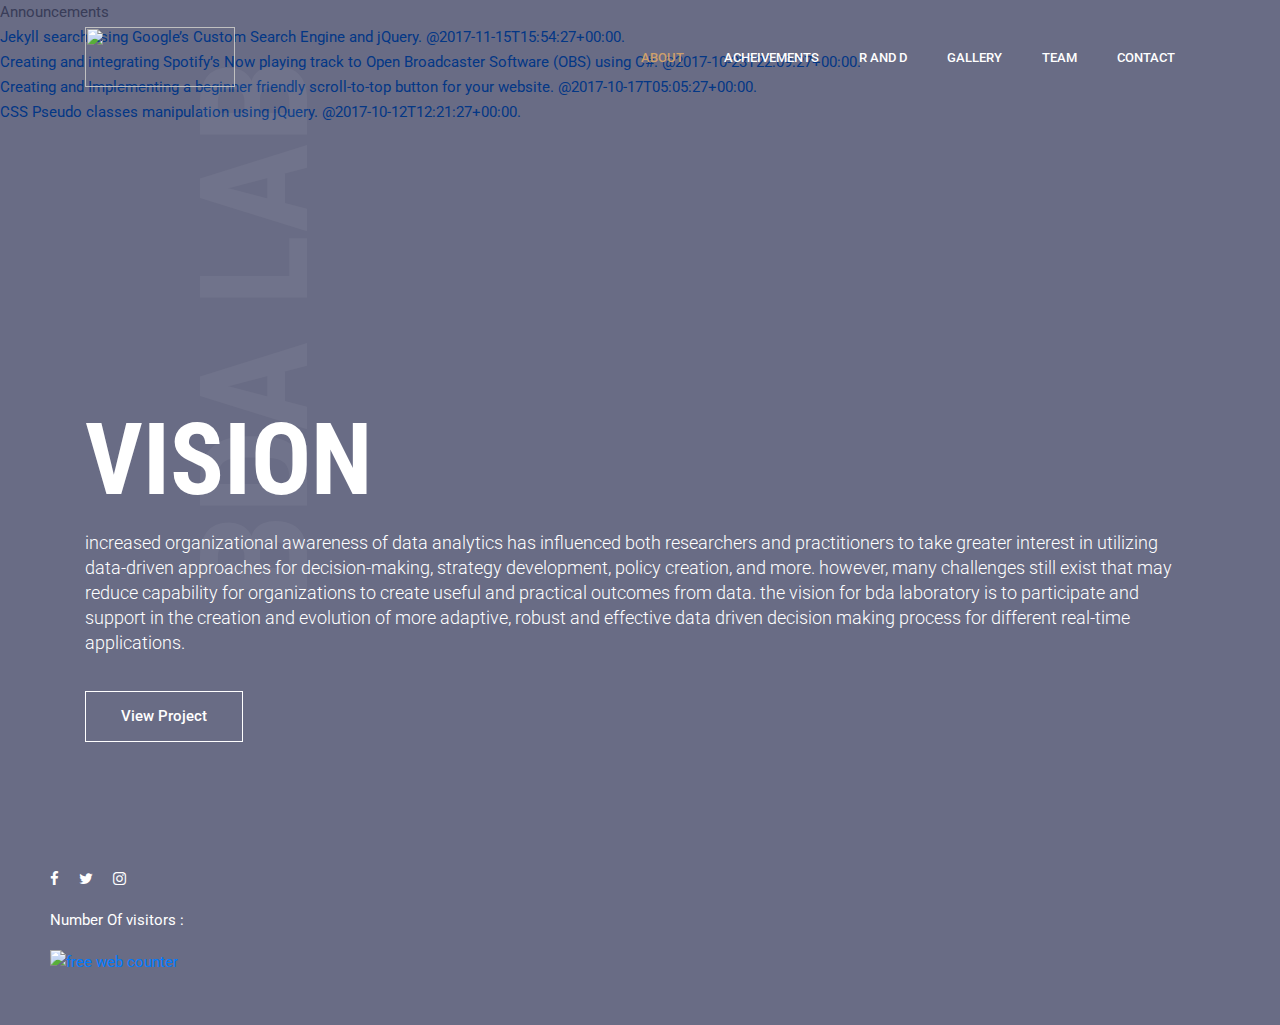
==== commit 4abe06da: "little changes done" ====
--- a/index.html
+++ b/index.html
@@ -76,7 +76,7 @@
 						<li><a href="https://prashant.me/development/2017/10/12/css-pseudo-class-manipulation-using-jquery.html" title="#">CSS Pseudo classes manipulation using jQuery. @2017-10-12T12:21:27+00:00.</a></li>
 					</ul>
 					</div>
-		<h1 class="template-name">arclabs</h1>
+		<h1 class="template-name">BDA LAB</h1>
 		<div class="container">
 			<div class="row fullscreen">
 				<div class="banner-content col-lg-12">
